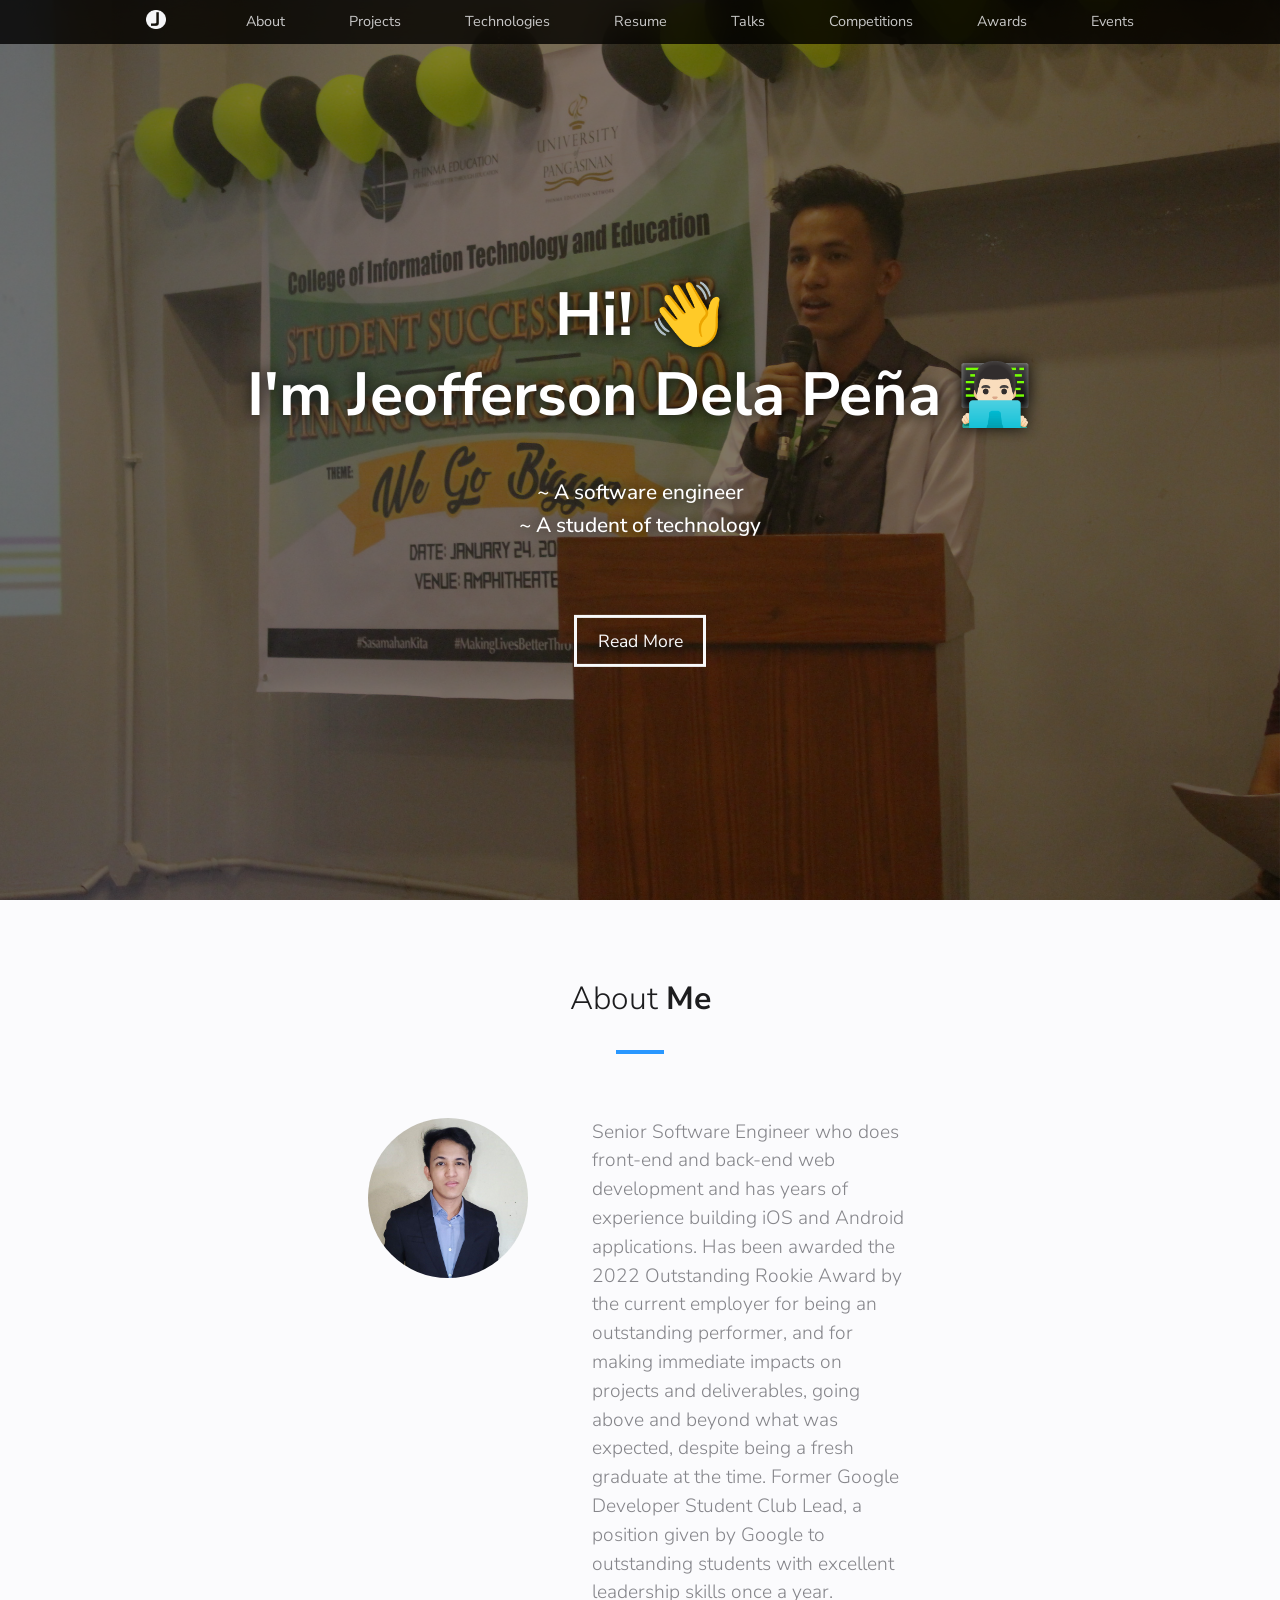
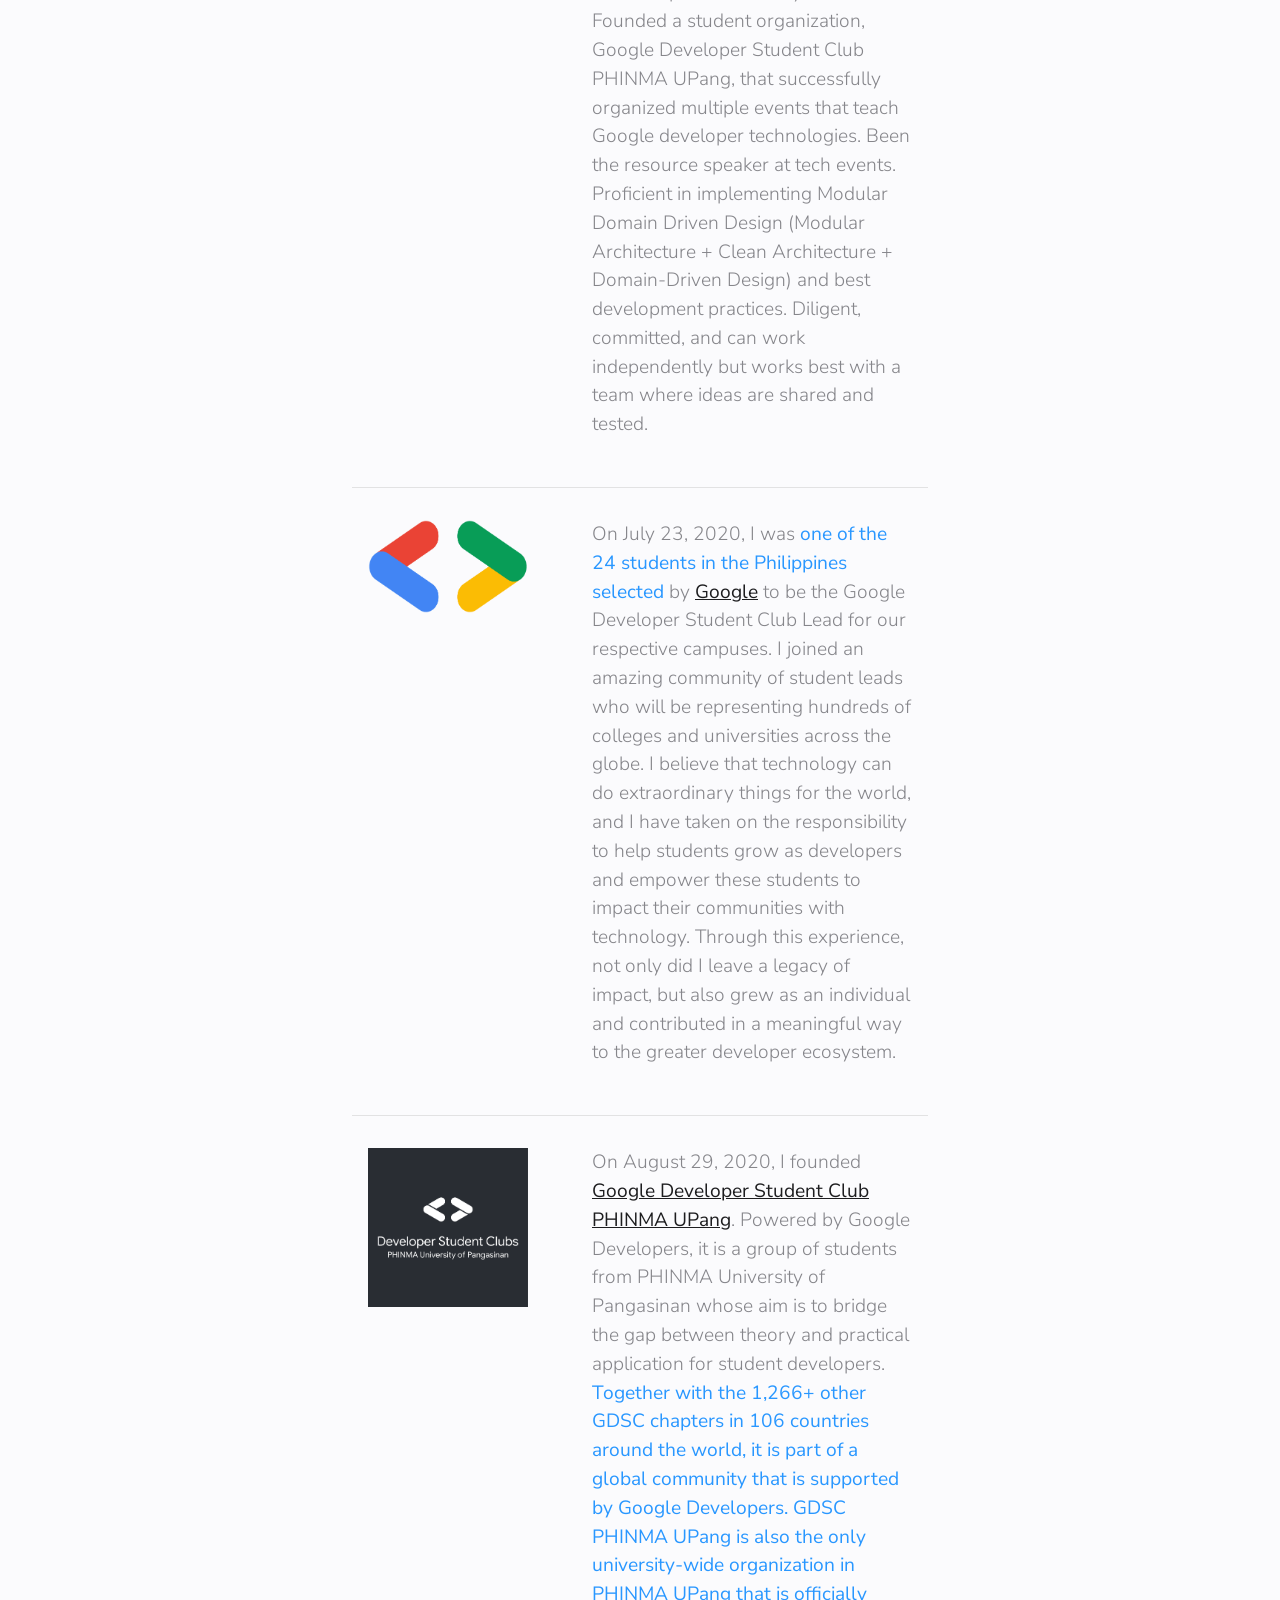
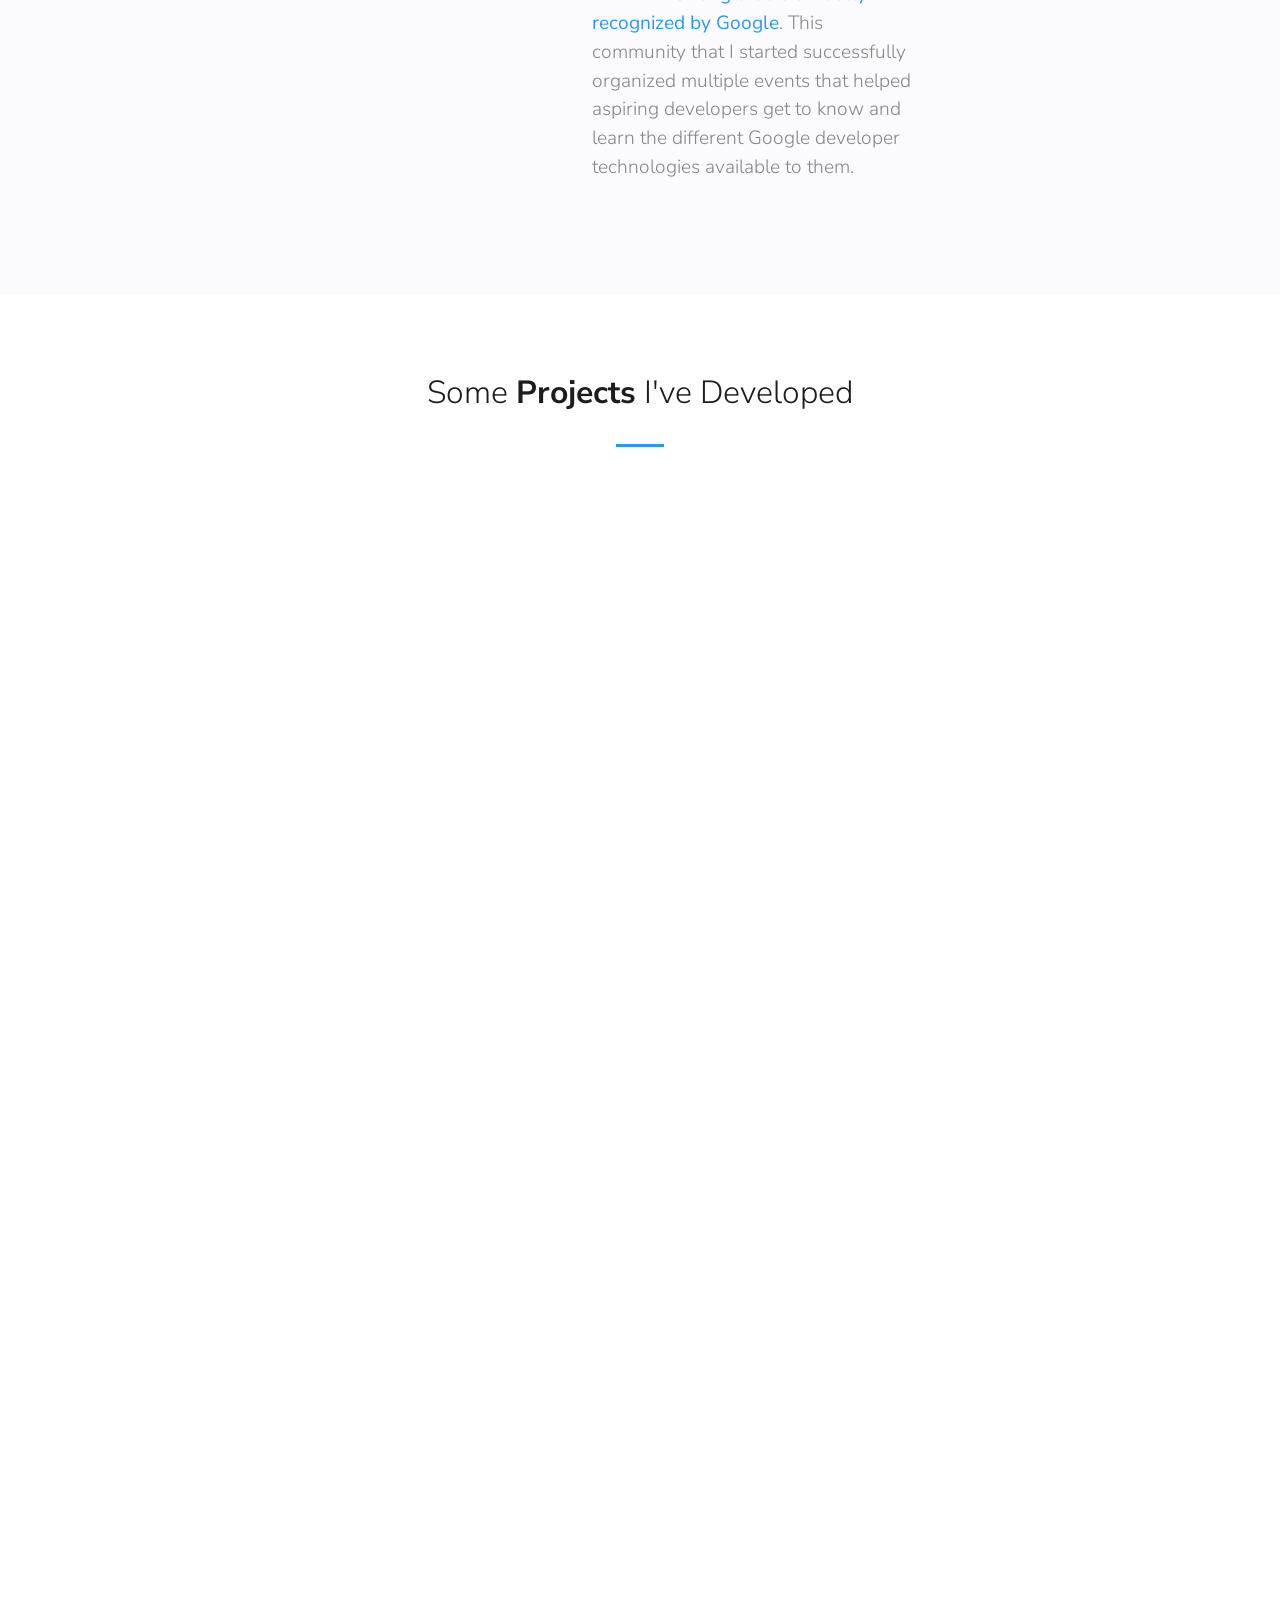
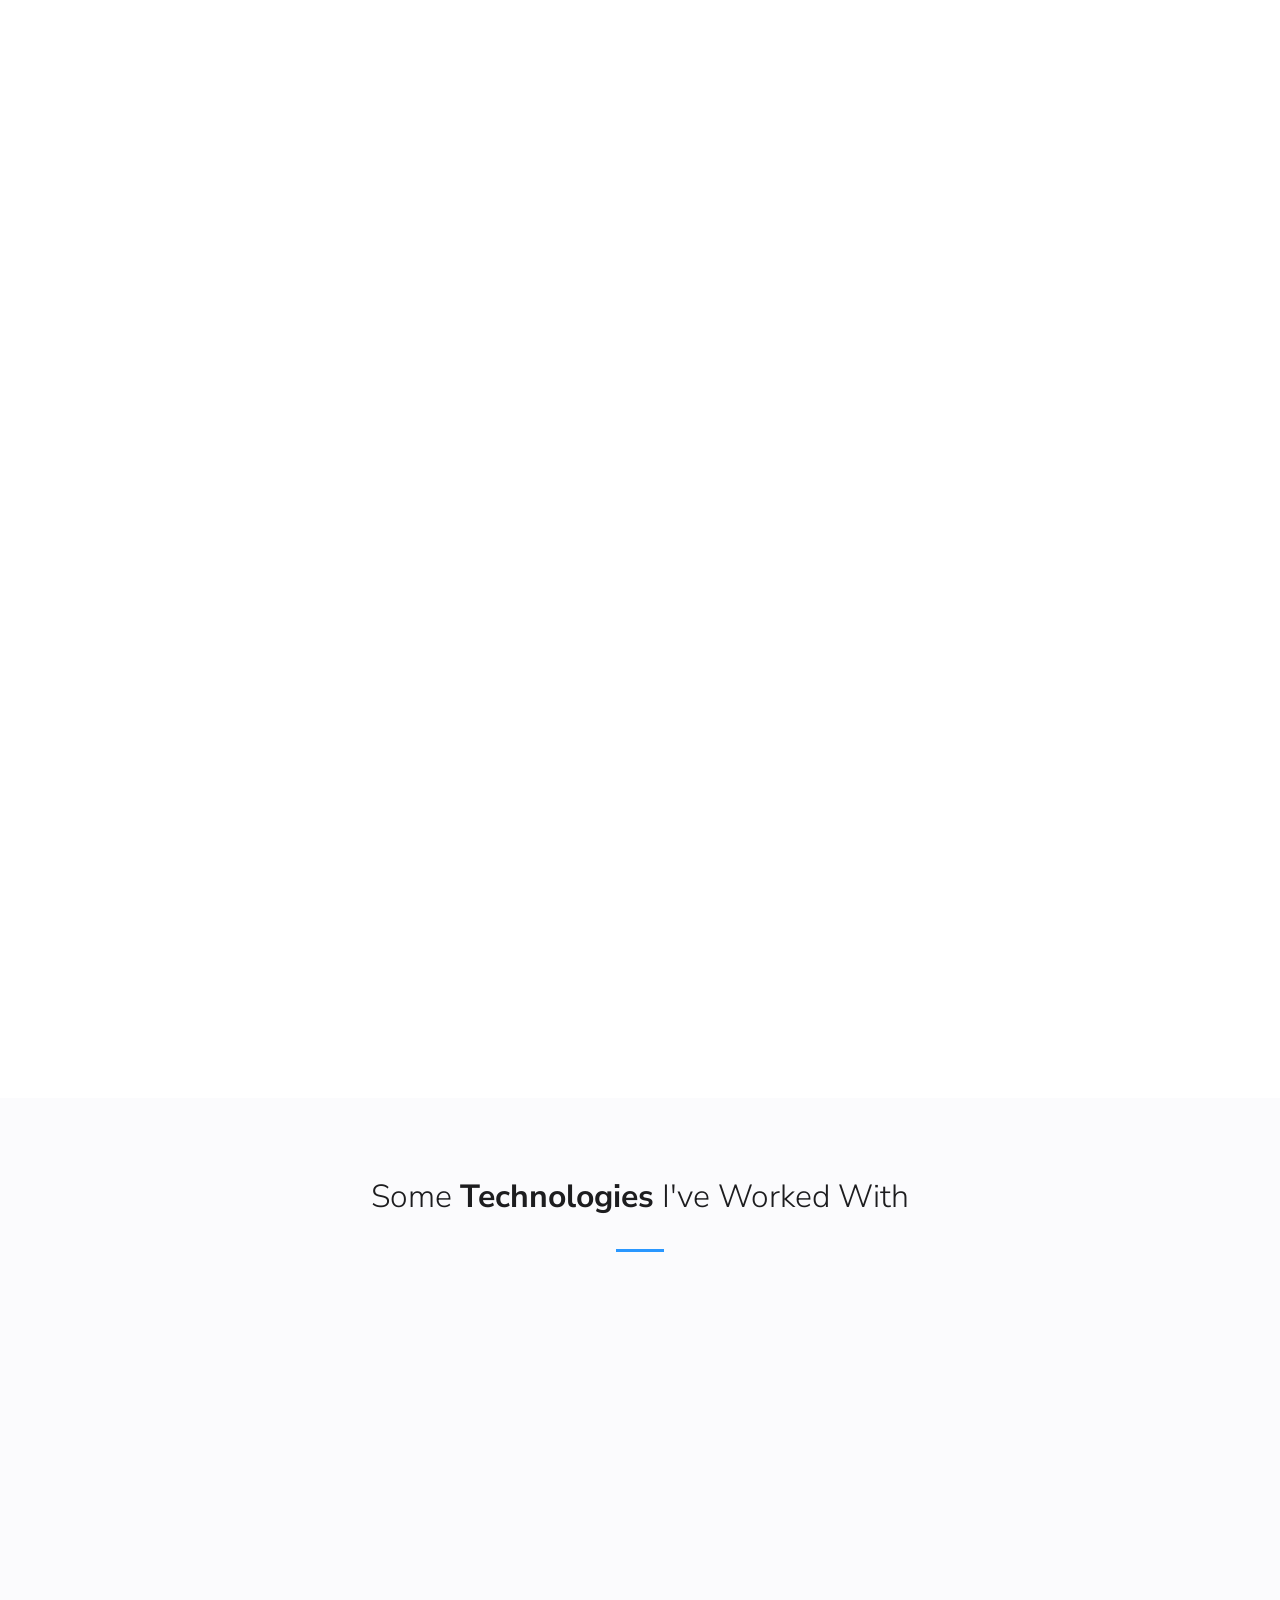
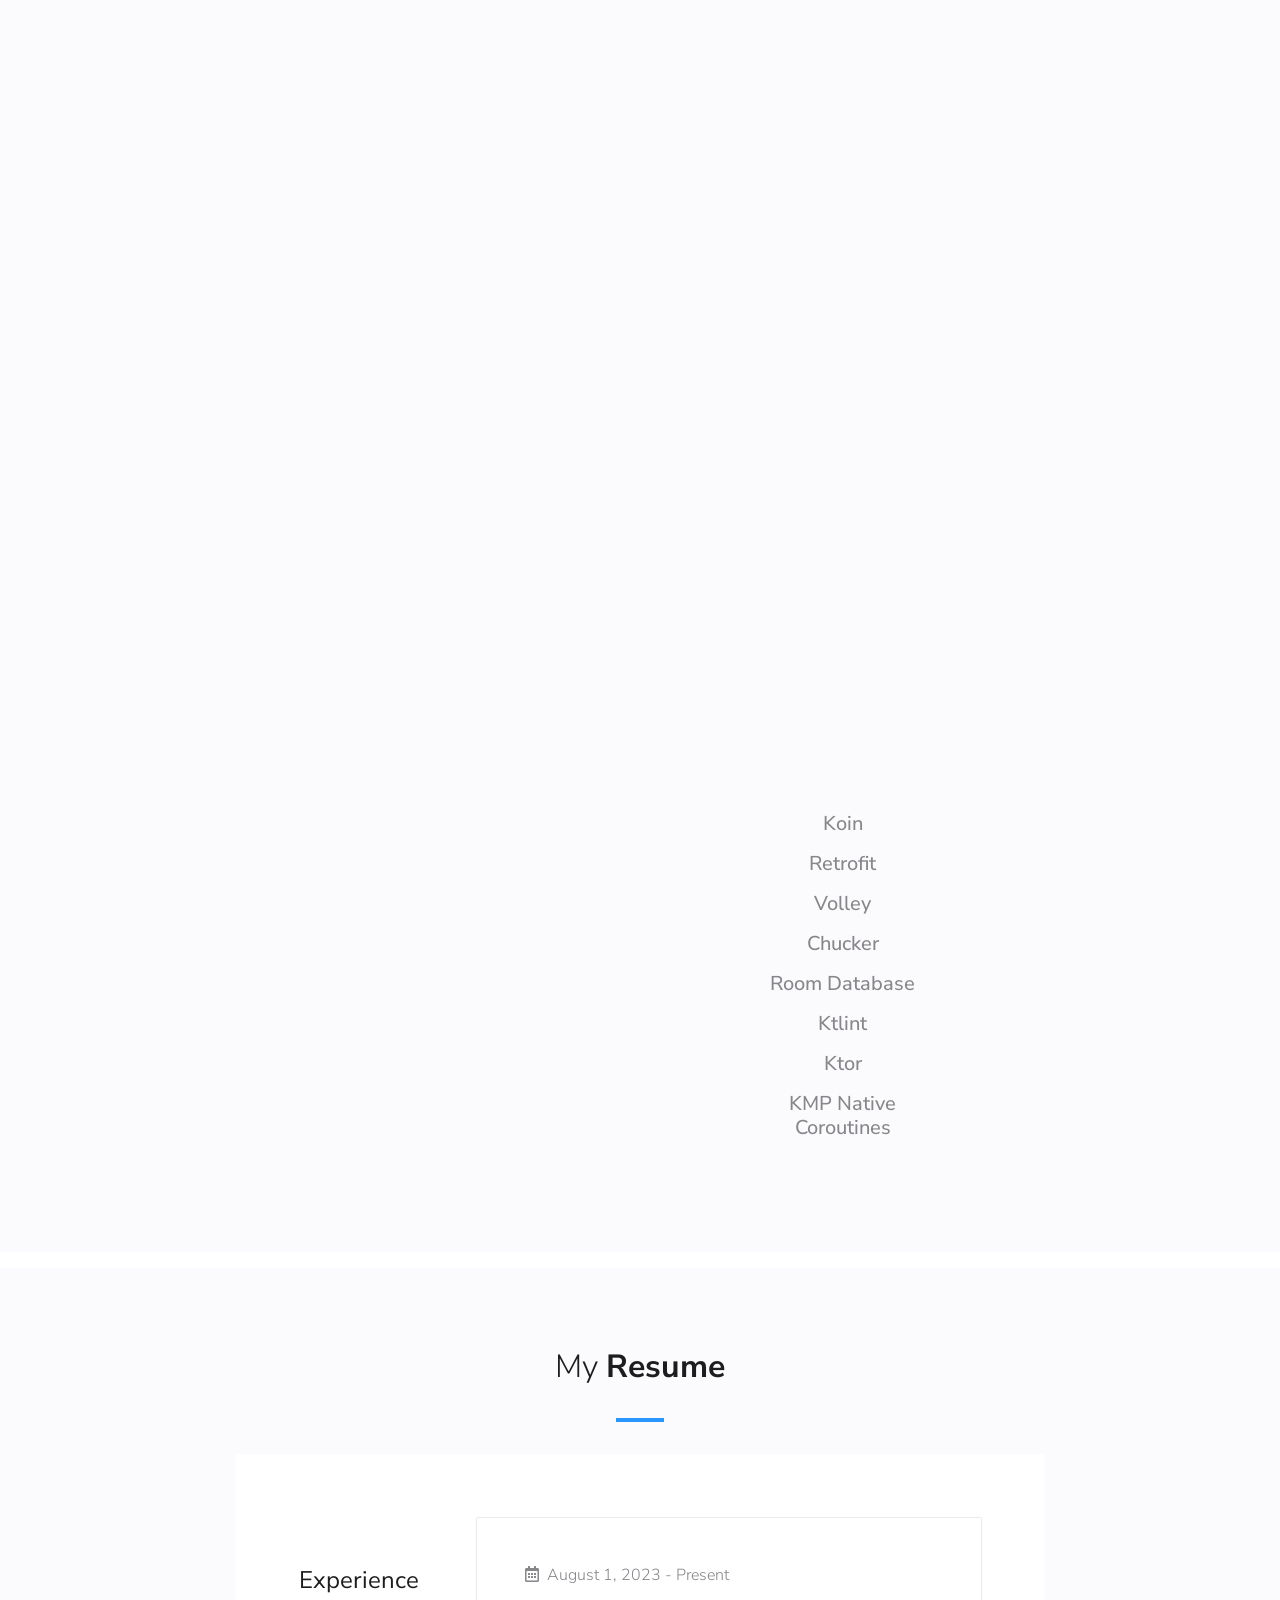
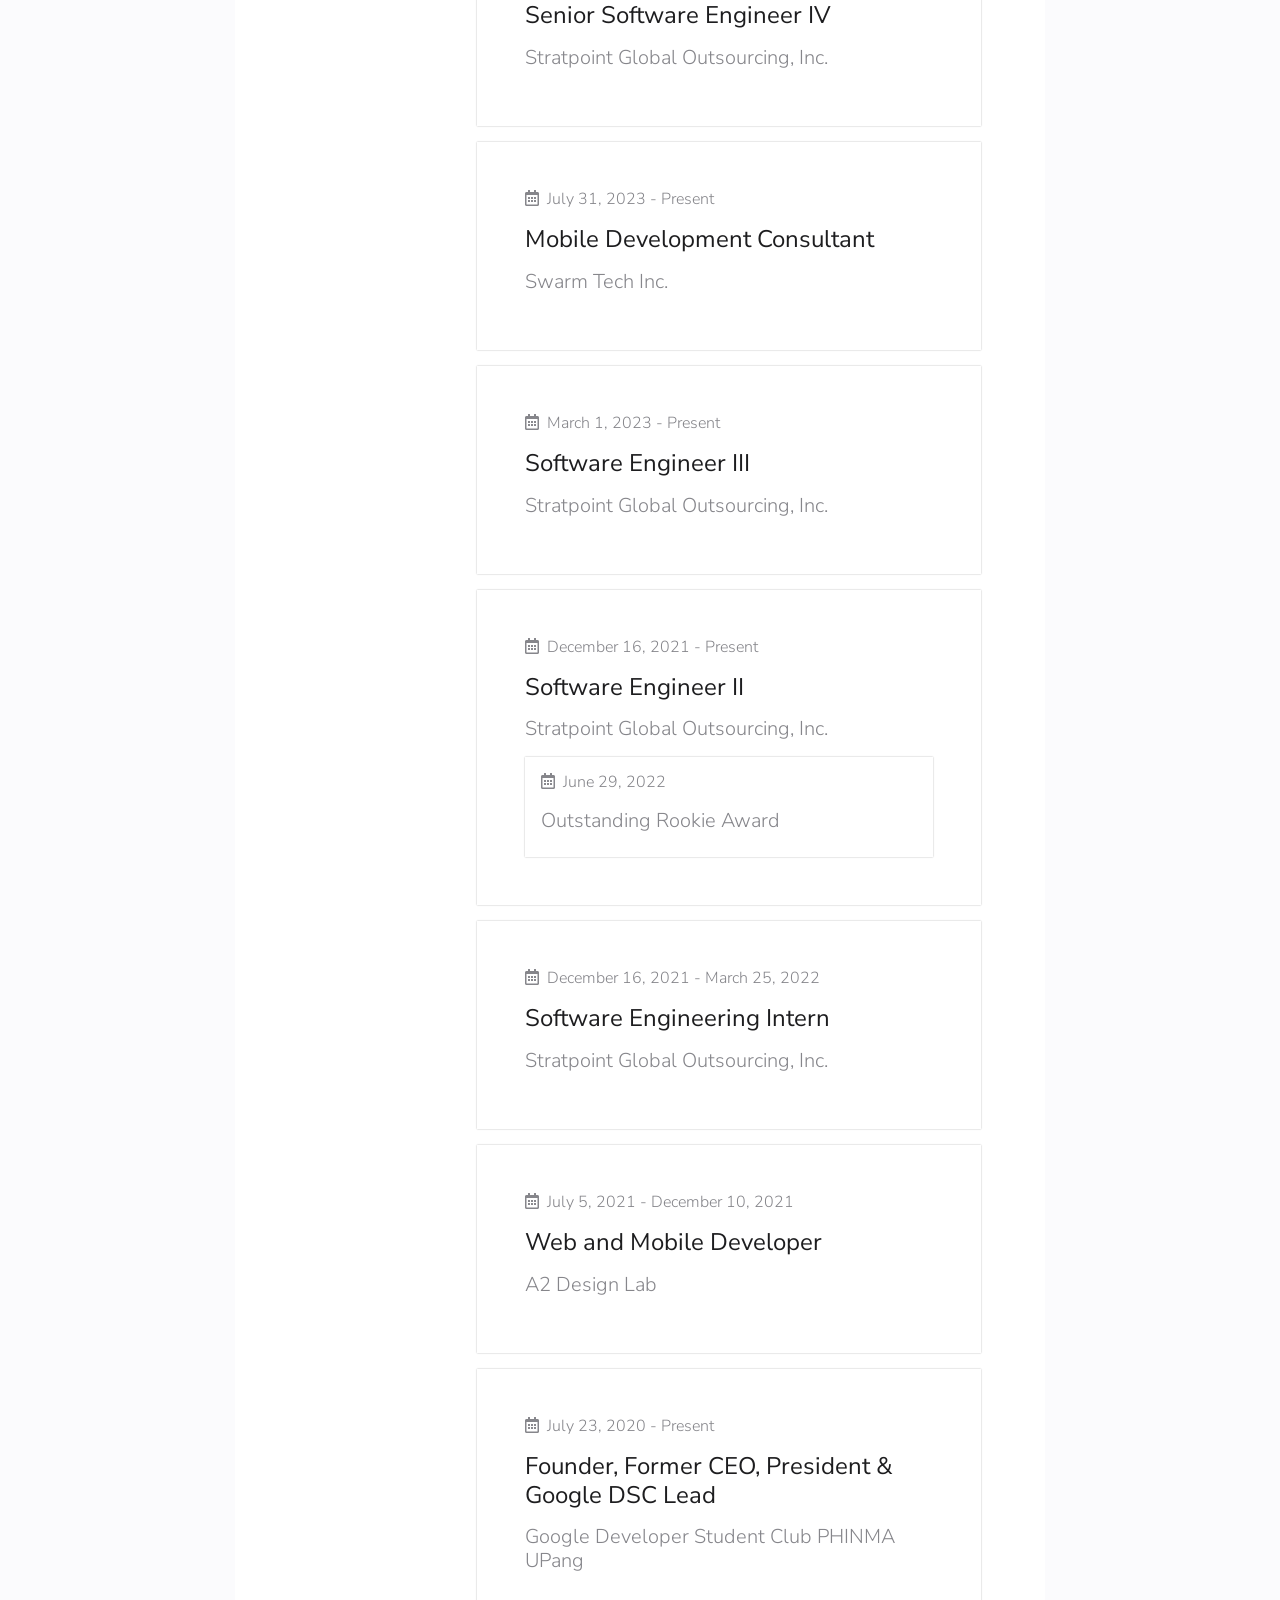
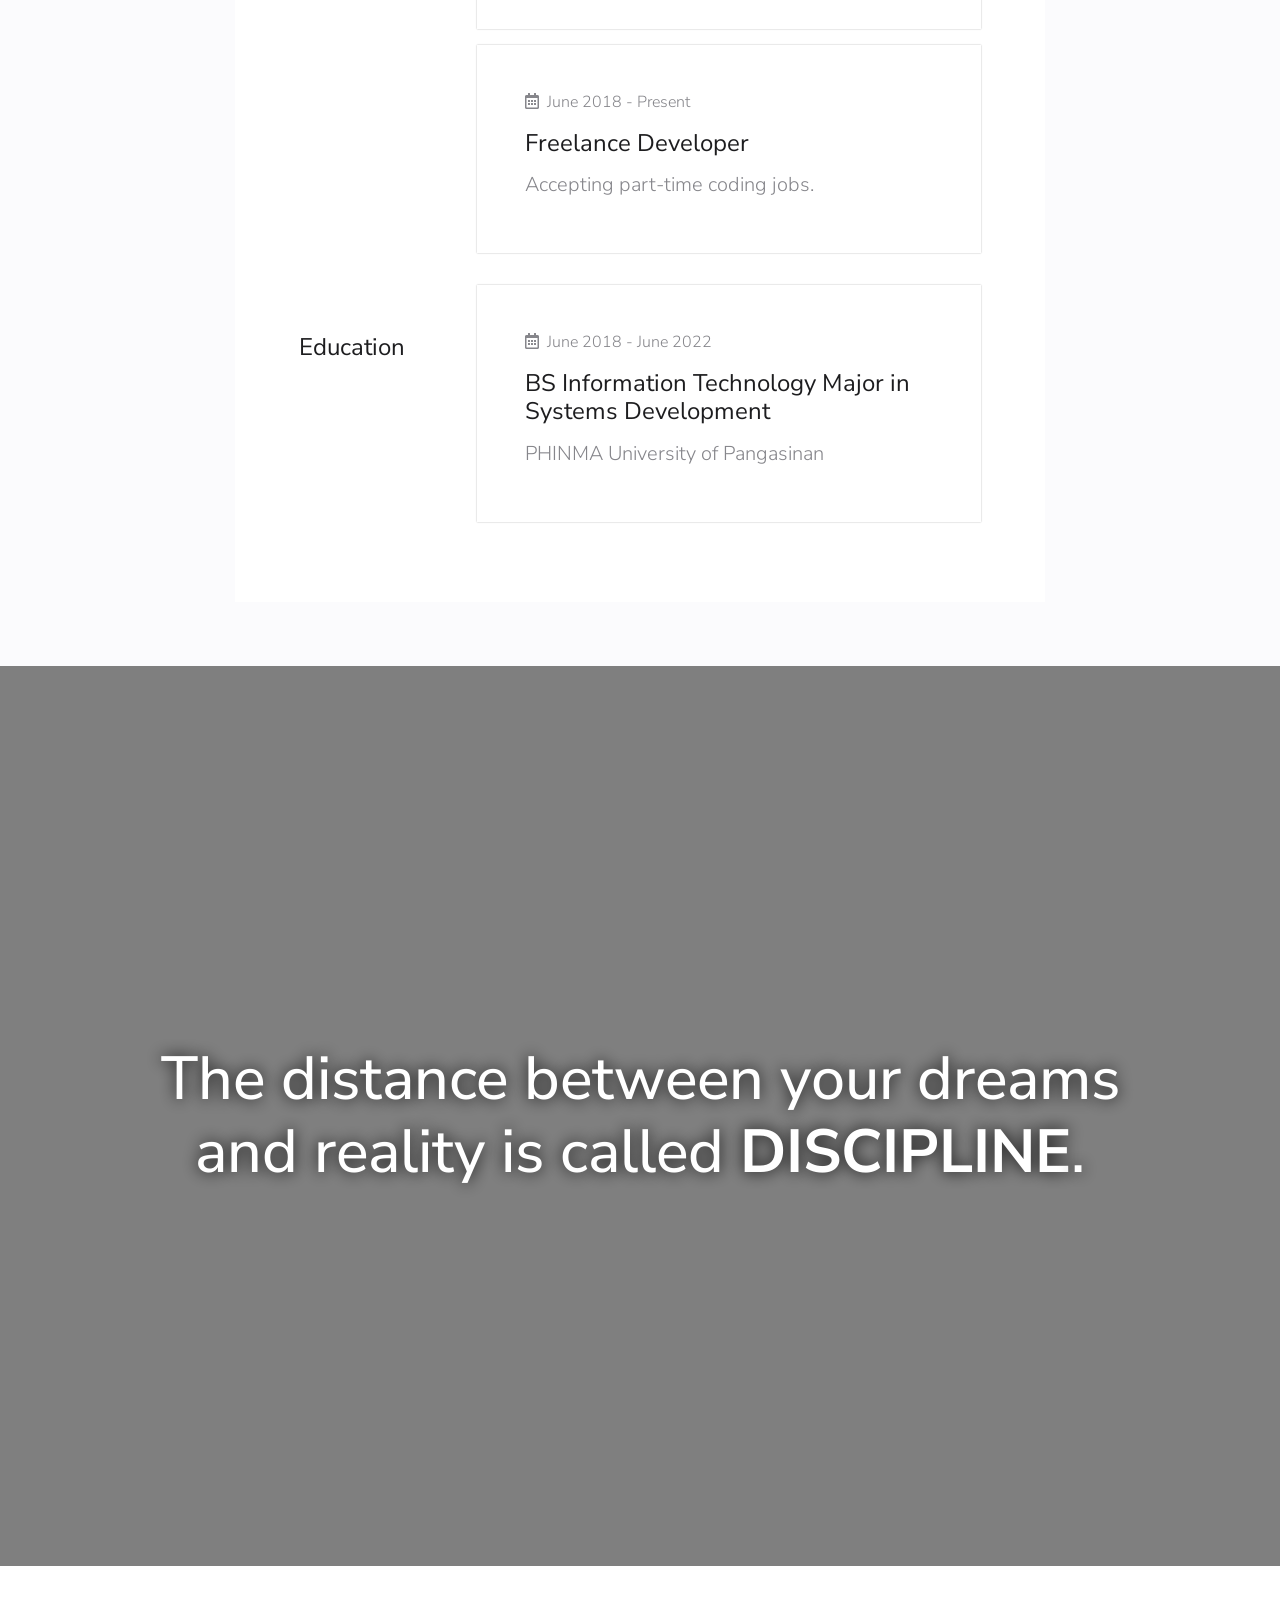
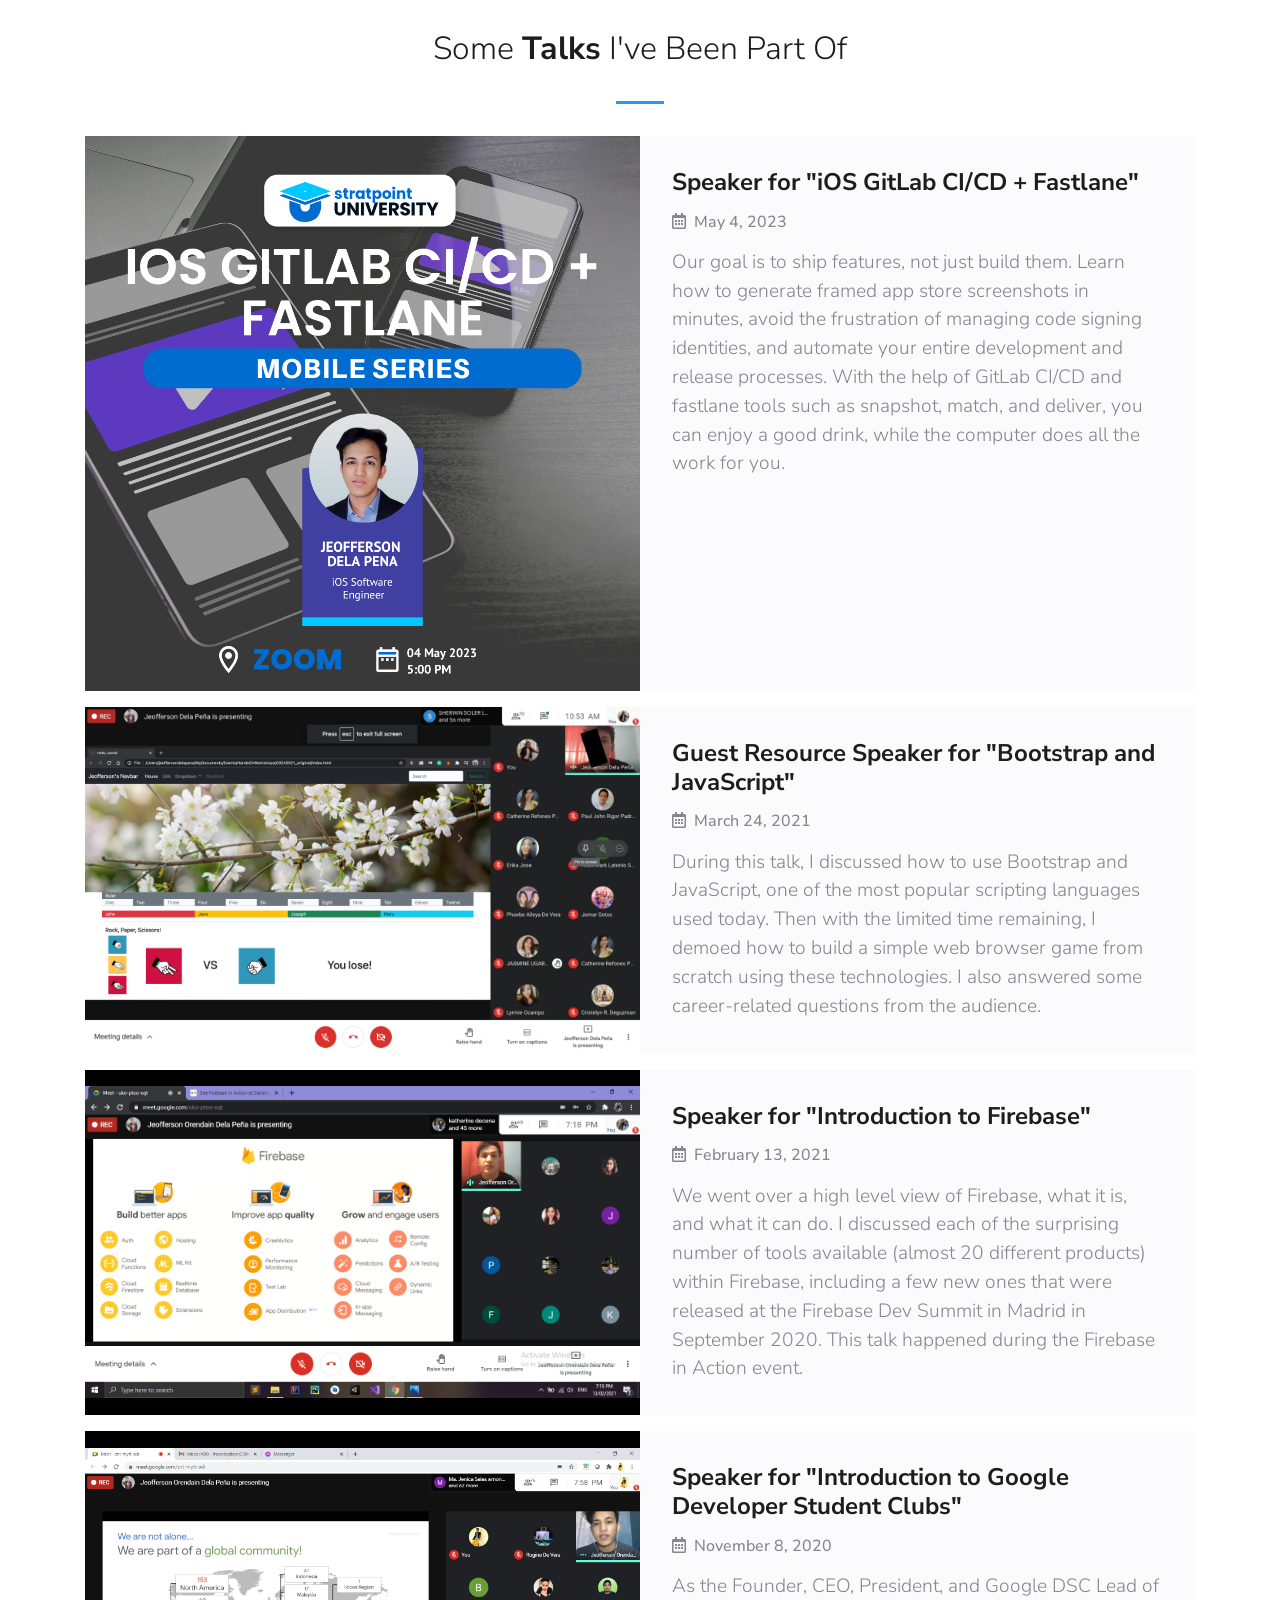
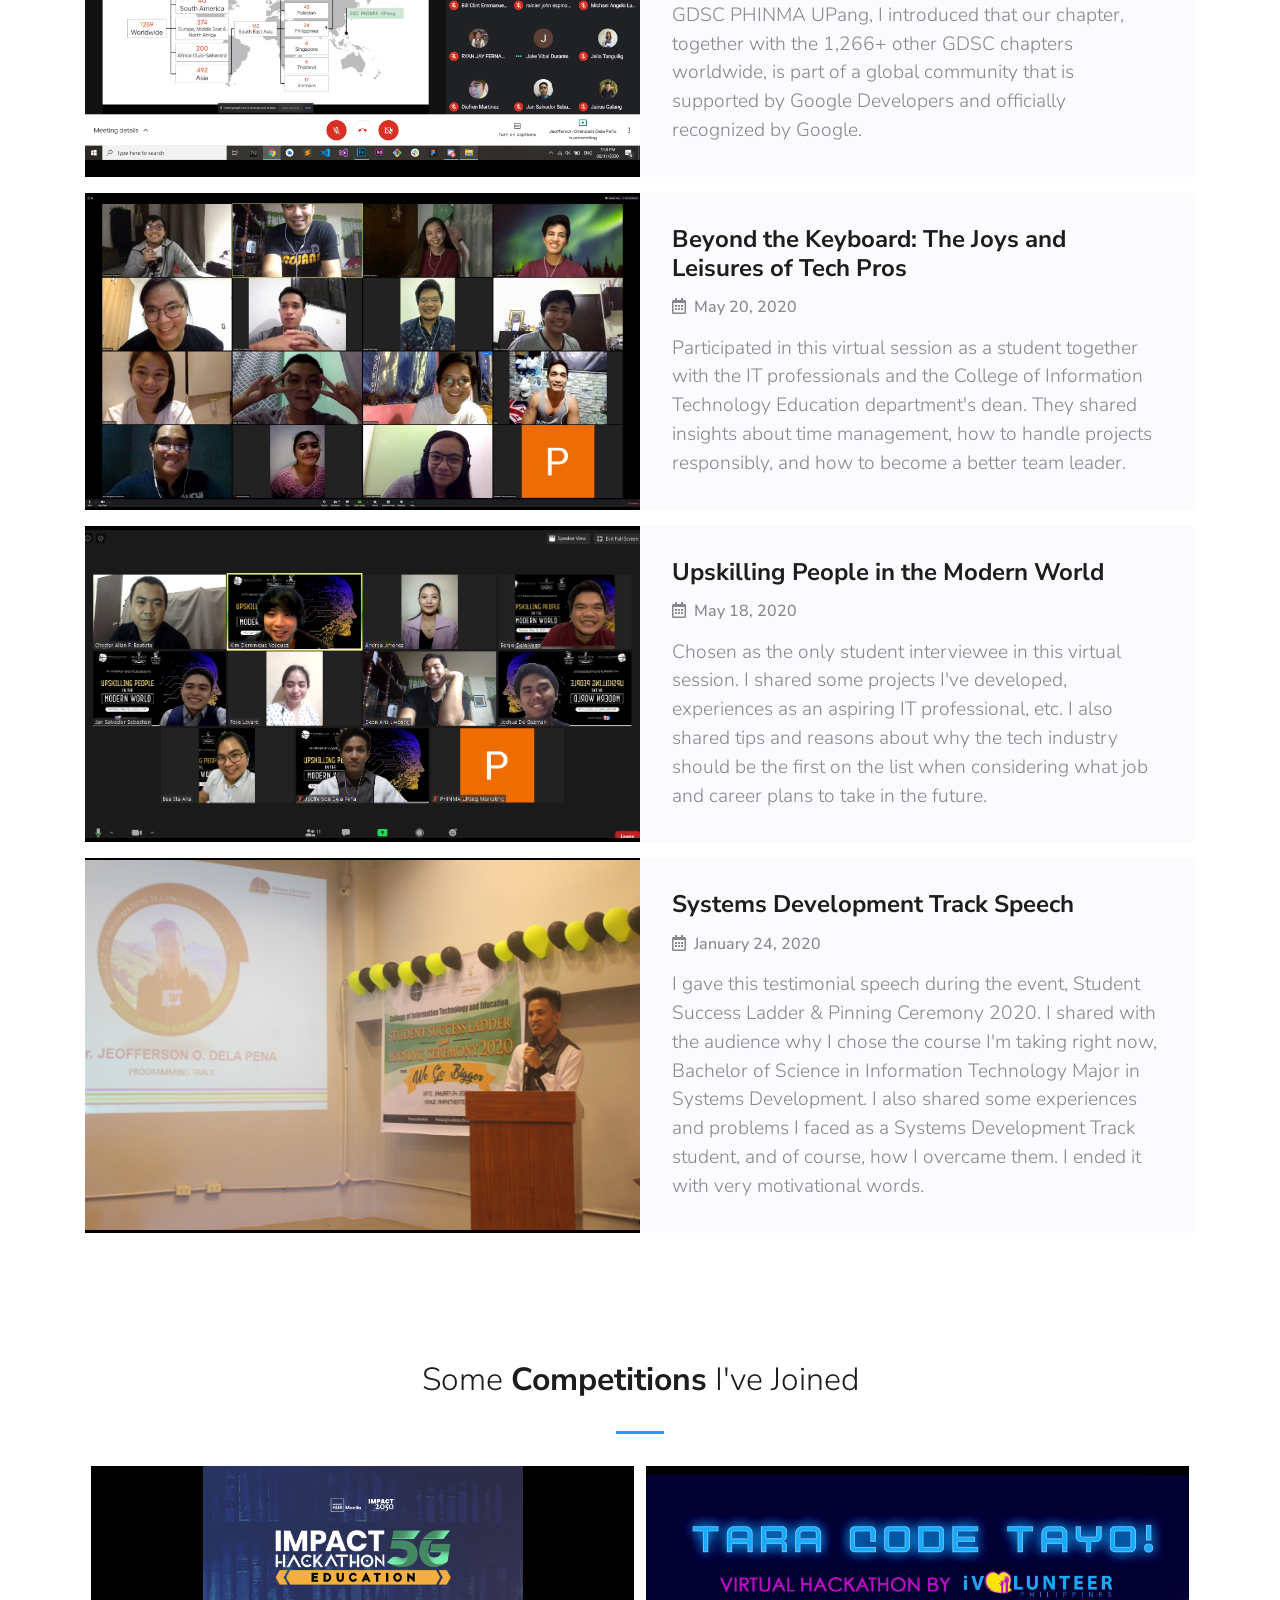
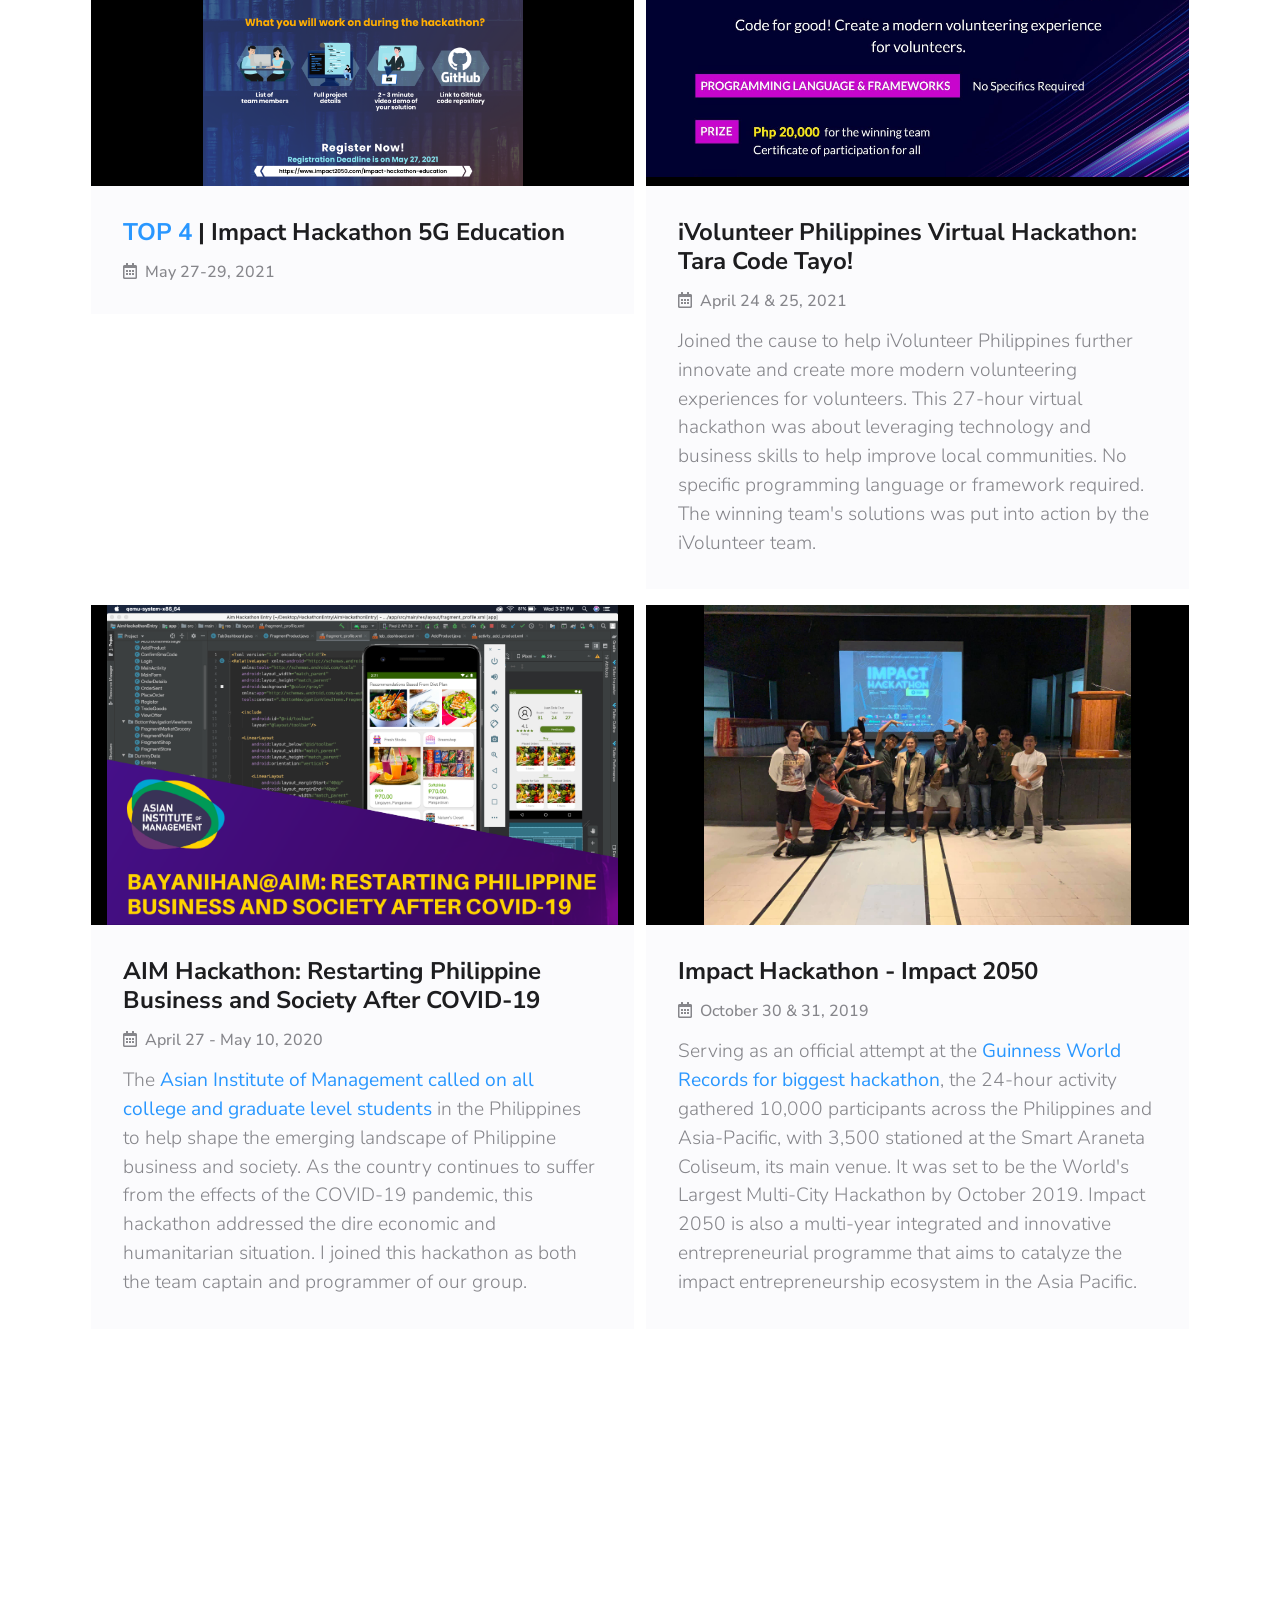
==== index.html @ ace42f3c "update(about): update about info" ====
<!DOCTYPE html>
<html lang="en">
  <head>
    <meta charset="utf-8" />
    <meta
      name="viewport"
      content="width=device-width, initial-scale=1, shrink-to-fit=no"
    />

    <link
      href="https://fonts.googleapis.com/css2?family=Nunito+Sans:wght@300;400;700&display=swap"
      rel="stylesheet"
    />
    <link
      rel="stylesheet"
      href="https://stackpath.bootstrapcdn.com/bootstrap/4.5.0/css/bootstrap.min.css"
      integrity="sha384-9aIt2nRpC12Uk9gS9baDl411NQApFmC26EwAOH8WgZl5MYYxFfc+NcPb1dKGj7Sk"
      crossorigin="anonymous"
    />
    <link rel="stylesheet" href="https://unpkg.com/aos@next/dist/aos.css" />

    <link
      rel="stylesheet"
      type="text/css"
      href="fontawesome-free-5.13.0-web/css/all.css"
    />
    <link rel="stylesheet" type="text/css" href="css/fixed.css" />
    <link rel="stylesheet" type="text/css" href="style.css" />
    <link rel="icon" href="images/logo.png" />
    <title>Jeofferson Dela Peña | Portfolio</title>
  </head>

  <body data-spy="scroll" data-target="#my-navbar">
    <!-- Start Home Section -->
    <div id="home" class="home">
      <!-- Start Navigation -->
      <nav class="navbar navbar-expand-xl navbar-dark bg-dark fixed-top">
        <button
          class="navbar-toggler collapsed"
          type="button"
          data-toggle="collapse"
          data-target="#my-navbar"
          aria-controls="my-navbar"
          aria-expanded="false"
          aria-label="Toggle navigation"
        >
          <span class="icon-bar top-bar"></span>
          <span class="icon-bar middle-bar"></span>
          <span class="icon-bar bottom-bar"></span>
        </button>
        <div class="collapse navbar-collapse" id="my-navbar">
          <ul class="navbar-nav ml-auto">
            <li class="nav-item offset">
              <a class="nav-link navbar-brand" href="#home"
                ><img src="images/logo.png"
              /></a>
            </li>
            <li class="nav-item offset">
              <a class="nav-link" href="#about">About</a>
            </li>
            <li class="nav-item offset">
              <a class="nav-link" href="#projects">Projects</a>
            </li>
            <li class="nav-item offset">
              <a class="nav-link" href="#technologies">Technologies</a>
            </li>
            <li class="nav-item offset">
              <a class="nav-link" href="#resume">Resume</a>
            </li>
            <li class="nav-item offset">
              <a class="nav-link" href="#talks">Talks</a>
            </li>
            <li class="nav-item offset">
              <a class="nav-link" href="#competitions">Competitions</a>
            </li>
            <li class="nav-item offset">
              <a class="nav-link" href="#awards">Awards</a>
            </li>
            <!-- <li class="nav-item offset">
          <a class="nav-link" href="#awards">Blogs</a>
        </li> -->
            <li class="nav-item">
              <a class="nav-link" href="#events">Events</a>
            </li>
          </ul>
        </div>
      </nav>
      <!-- End Navigation -->

      <!-- Start Landing Page -->
      <div class="landing">
        <div class="home-wrap">
          <div class="home-inner"></div>
        </div>
      </div>

      <div class="screen-dark"></div>

      <div class="caption-top-offset">
        <div class="caption-boundary">
          <div class="caption col-12 text-center">
            <div class="title">
              <h1>Hi! 👋</h1>
              <h1>I'm Jeofferson Dela Peña 👨🏻‍💻</h1>
            </div>

            <div class="subtitle">
              <h5>~ A software engineer</h5>
              <h5>~ A student of technology</h5>
            </div>

            <a class="btn btn-outline-light btn-lg" href="#about">Read More</a>
          </div>
        </div>
      </div>
    </div>
    <!-- End Home Section -->

    <!-- Start About Section -->
    <div id="about" class="offset">
      <!-- Start Jumbotron -->
      <div class="jumbotron">
        <div class="col-12 text-center">
          <h2 class="heading">About <span>Me</span></h2>
          <div class="heading-underline"></div>
        </div>

        <div class="about col-lg-8 col-xl-6 mx-auto">
          <div class="row">
            <div
              class="image col-8 col-sm-4 mx-auto d-flex flex-column"
              data-aos="fade-right"
            >
              <img class="me align-self-center" src="images/me0.jpeg" />
            </div>

            <div class="description col-md-8" data-aos="fade-left">
              <p>
                Senior Software Engineer who does front-end and back-end web
                development and has years of experience building iOS and Android
                applications. Has been awarded the 2022 Outstanding Rookie Award
                by the current employer for being an outstanding performer, and
                for making immediate impacts on projects and deliverables, going
                above and beyond what was expected, despite being a fresh
                graduate at the time. Former Google Developer Student Club Lead,
                a position given by Google to outstanding students with
                excellent leadership skills once a year. Founded a student
                organization, Google Developer Student Club PHINMA UPang, that
                successfully organized multiple events that teach Google
                developer technologies. Been the resource speaker at tech
                events. Proficient in implementing Modular Domain Driven Design
                (Modular Architecture + Clean Architecture + Domain-Driven
                Design) and best development practices. Diligent, committed, and
                can work independently but works best with a team where ideas
                are shared and tested.
              </p>
            </div>
          </div>

          <hr />

          <div class="row">
            <div
              class="image col-8 col-sm-4 mx-auto d-flex flex-column"
              data-aos="fade-right"
            >
              <a
                class="align-self-center"
                href="https://gdsc.community.dev/"
                target="_blank"
              >
                <img src="images/dsc.png" />
              </a>
            </div>

            <div class="description col-md-8" data-aos="fade-left">
              <p>
                On July 23, 2020, I was
                <span class="highlight"
                  >one of the 24 students in the Philippines selected</span
                >
                by
                <a href="https://developers.google.com/" target="_blank"
                  >Google</a
                >
                to be the Google Developer Student Club Lead for our respective
                campuses. I joined an amazing community of student leads who
                will be representing hundreds of colleges and universities
                across the globe. I believe that technology can do extraordinary
                things for the world, and I have taken on the responsibility to
                help students grow as developers and empower these students to
                impact their communities with technology. Through this
                experience, not only did I leave a legacy of impact, but also
                grew as an individual and contributed in a meaningful way to the
                greater developer ecosystem.
              </p>
            </div>
          </div>

          <hr />

          <div class="row">
            <div
              class="image col-8 col-sm-4 mx-auto d-flex flex-column"
              data-aos="fade-right"
            >
              <a
                class="align-self-center"
                href="https://www.facebook.com/gdsc.phinmaupang"
                target="_blank"
              >
                <img src="images/dsc_phinma_upang.png" />
              </a>
            </div>

            <div class="description col-md-8" data-aos="fade-left">
              <p>
                On August 29, 2020, I founded
                <a
                  href="https://www.facebook.com/gdsc.phinmaupang"
                  target="_blank"
                  >Google Developer Student Club PHINMA UPang</a
                >. Powered by Google Developers, it is a group of students from
                PHINMA University of Pangasinan whose aim is to bridge the gap
                between theory and practical application for student developers.
                <span class="highlight"
                  >Together with the 1,266+ other GDSC chapters in 106 countries
                  around the world, it is part of a global community that is
                  supported by Google Developers. GDSC PHINMA UPang is also the
                  only university-wide organization in PHINMA UPang that is
                  officially recognized by Google</span
                >. This community that I started successfully organized multiple
                events that helped aspiring developers get to know and learn the
                different Google developer technologies available to them.
              </p>
            </div>
          </div>
        </div>
      </div>
      <!-- End Jumbotron -->
    </div>
    <!-- End About Section -->

    <!-- Start Projects Section -->
    <div id="projects" class="offset">
      <!-- Start Not Jumbotron -->
      <div class="not-jumbotron">
        <div class="col-12 text-center">
          <h2 class="heading">Some <span>Projects</span> I've Developed</h2>
          <div class="heading-underline"></div>
        </div>

        <!-- <div class="col-12 text-center">
      <h2 class="heading2">Projects</h2>
      <h4 class="subheading">Some Projects I've Worked On</h4>
      <div class="heading-underline-2"></div>
    </div> -->

        <div class="projects row">
          <div class="project col-lg-6" data-aos="fade-right">
            <a
              class="image-container"
              href="https://github.com/jeoffersondelapena/Movie-Application"
              target="_blank"
            >
              <img class="project-image" src="images/project7.jpg" />
              <div class="overlay">
                <h5 class="overlay-text">See Project</h5>
              </div>
            </a>
            <div class="details">
              <h4>
                <a
                  href="https://github.com/jeoffersondelapena/Movie-Application"
                  target="_blank"
                  >Movie App</a
                >
              </h4>
              <div class="meta-data">
                <h6 class="d-md-inline">
                  <i class="far fa-calendar-alt"></i>July 2023
                </h6>
                <span class="dot d-none d-md-inline">•</span>
                <h6 class="d-md-inline"><i class="fas fa-users"></i>Solo</h6>
              </div>
              <h6>Role: N/A (All Roles)</h6>
              <h6>
                <span class="highlight"><strong>iOS</strong></span> | SwiftUI |
                Moya | Alamofire | Netfox | Core Data | SwiftLint | SwiftGen |
                REST APIs | Clean Architecture | DDD | MVVM | Swift | Git
              </h6>
            </div>
          </div>

          <div class="project col-lg-6" data-aos="fade-left">
            <a
              class="image-container"
              href="https://www.facebook.com/jeoffdelapena/posts/912726189154196"
              target="_blank"
            >
              <img class="project-image" src="images/project6.png" />
              <div class="overlay">
                <h5 class="overlay-text">See Project</h5>
              </div>
            </a>
            <div class="details">
              <h4>
                <a
                  href="https://www.facebook.com/jeoffdelapena/posts/912726189154196"
                  target="_blank"
                  >SafeFoodPH</a
                >
              </h4>
              <div class="meta-data">
                <h6 class="d-md-inline">
                  <i class="far fa-calendar-alt"></i>May 2020
                </h6>
                <span class="dot d-none d-md-inline">•</span>
                <h6 class="d-md-inline">
                  <i class="fas fa-users"></i>4 Members
                </h6>
              </div>
              <h6>Role: Project Manager / Programmer</h6>
              <h6>
                <span class="highlight"><strong>Android</strong></span> | Java |
                PHP | Cloud Firestore | MySQL | Adobe XD | Android Studio |
                Sublime Text | Git | REST APIs | Volley
              </h6>
            </div>
          </div>

          <div class="project col-lg-6" data-aos="fade-right">
            <a
              class="image-container"
              href="https://www.facebook.com/jeoffdelapena/posts/883744345385714"
              target="_blank"
            >
              <img class="project-image" src="images/project5.png" />
              <div class="overlay">
                <h5 class="overlay-text">See Project</h5>
              </div>
            </a>
            <div class="details">
              <h4>
                <a
                  href="http://www.mediafire.com/file/tgaucgnvfl658wr/COVID-19_Tracker.apk/file"
                  target="_blank"
                  ><i class="fas fa-download"></i
                ></a>
                <a
                  href="https://www.facebook.com/jeoffdelapena/posts/883744345385714"
                  target="_blank"
                  >COVID-19 Tracker</a
                >
              </h4>
              <div class="meta-data">
                <h6 class="d-md-inline">
                  <i class="far fa-calendar-alt"></i>April 2020
                </h6>
                <span class="dot d-none d-md-inline">•</span>
                <h6 class="d-md-inline"><i class="fas fa-users"></i>Solo</h6>
              </div>
              <h6>Role: N/A (All Roles)</h6>
              <h6>
                <span class="highlight"><strong>Android</strong></span> | Java |
                Adobe XD | Android Studio | Git | REST APIs | Volley
              </h6>
            </div>
          </div>

          <div class="project col-lg-6" data-aos="fade-left">
            <a
              class="image-container"
              href="https://drive.google.com/file/d/1T2w_RWSf5XkOC7AosnpiwmzlfRy-edMp/view?usp=sharing"
              target="_blank"
            >
              <img class="project-image" src="images/project4.png" />
              <div class="overlay">
                <h5 class="overlay-text">See Project</h5>
              </div>
            </a>
            <div class="details">
              <h4>
                <a
                  href="https://drive.google.com/file/d/1T2w_RWSf5XkOC7AosnpiwmzlfRy-edMp/view?usp=sharing"
                  target="_blank"
                  >EZ Wallet - Money Manager</a
                >
              </h4>
              <div class="meta-data">
                <h6 class="d-md-inline">
                  <i class="far fa-calendar-alt"></i>March 2020
                </h6>
                <span class="dot d-none d-md-inline">•</span>
                <h6 class="d-md-inline"><i class="fas fa-users"></i>Solo</h6>
              </div>
              <h6>Role: N/A (All Roles)</h6>
              <h6>
                <span class="highlight"><strong>iOS</strong></span> | Swift |
                SQLite | Adobe XD | Xcode | Git
              </h6>
            </div>
          </div>

          <div class="project col-lg-6" data-aos="fade-right">
            <a
              class="image-container"
              href="https://github.com/jeoffersondelapena/QR-Code-Attendance-Monitoring"
              target="_blank"
            >
              <img class="project-image" src="images/project3.png" />
              <div class="overlay">
                <h5 class="overlay-text">See Project</h5>
              </div>
            </a>
            <div class="details">
              <h4>
                <a
                  href="https://github.com/jeoffersondelapena/QR-Code-Attendance-Monitoring"
                  target="_blank"
                  >QR Code Attendance Monitoring</a
                >
              </h4>
              <div class="meta-data">
                <h6 class="d-md-inline">
                  <i class="far fa-calendar-alt"></i>February & March, 2020
                </h6>
                <span class="dot d-none d-md-inline">•</span>
                <h6 class="d-md-inline">
                  <i class="fas fa-users"></i>6 Members
                </h6>
              </div>
              <h6>Role: Project Manager / Programmer / UI Designer</h6>
              <h6>
                <span class="highlight"><strong>Android</strong></span> | Java |
                PHP | MySQL | Adobe XD | Android Studio | Sublime Text | Git |
                REST APIs | Volley
              </h6>
            </div>
          </div>

          <div class="project col-lg-6" data-aos="fade-left">
            <a
              class="image-container"
              href="https://github.com/jeoffersondelapena/M.U.S.I.K.A."
              target="_blank"
            >
              <img class="project-image" src="images/project2.png" />
              <div class="overlay">
                <h5 class="overlay-text">See Project</h5>
              </div>
            </a>
            <div class="details">
              <h4>
                <a
                  href="https://github.com/jeoffersondelapena/M.U.S.I.K.A."
                  target="_blank"
                  >M.U.S.I.K.A.</a
                >
              </h4>
              <div class="meta-data">
                <h6 class="d-md-inline">
                  <i class="far fa-calendar-alt"></i>February 2020
                </h6>
                <span class="dot d-none d-md-inline">•</span>
                <h6 class="d-md-inline">
                  <i class="fas fa-users"></i>2 Members
                </h6>
              </div>
              <h6>Role: Project Manager / Programmer / UI Designer</h6>
              <h6>
                <span class="highlight"><strong>iOS</strong></span> | Swift |
                SQLite | Adobe XD | Xcode | Git
              </h6>
            </div>
          </div>

          <div class="project col-lg-6" data-aos="fade-right">
            <a
              class="image-container"
              href="https://www.facebook.com/jeoffdelapena/posts/847911242302358"
              target="_blank"
            >
              <img class="project-image" src="images/project1.png" />
              <div class="overlay">
                <h5 class="overlay-text">See Project</h5>
              </div>
            </a>
            <div class="details">
              <h4>
                <a
                  href="https://play.google.com/store/apps/details?id=com.JeoffersonDelaPena.JuanDProtectoroftheHaribon"
                  target="_blank"
                  ><i class="fab fa-google-play"></i
                ></a>
                <a
                  href="https://www.facebook.com/jeoffdelapena/posts/847911242302358"
                  target="_blank"
                  >JuanD: Protector of the Haribon</a
                >
              </h4>
              <div class="meta-data">
                <h6 class="d-md-inline">
                  <i class="far fa-calendar-alt"></i>December 2019 & January
                  2020
                </h6>
                <span class="dot d-none d-md-inline">•</span>
                <h6 class="d-md-inline"><i class="fas fa-users"></i>Solo</h6>
              </div>
              <h6>Role: N/A (All Roles)</h6>
              <h6>
                <span class="highlight"><strong>Android</strong></span> | C# |
                Adobe XD | Blender | Unity | Visual Studio | Git
              </h6>
            </div>
          </div>

          <div class="project col-lg-6 mx-auto" data-aos="fade-left">
            <a
              class="image-container"
              href="https://github.com/jeoffersondelapena/FLAMES-UPang-Online-Hub"
              target="_blank"
            >
              <img class="project-image" src="images/project0.png" />
              <div class="overlay">
                <h5 class="overlay-text">See Project</h5>
              </div>
            </a>
            <div class="details">
              <h4>
                <a
                  href="https://github.com/jeoffersondelapena/FLAMES-UPang-Online-Hub"
                  target="_blank"
                  >FLAMES - UPang Online Hub</a
                >
              </h4>
              <div class="meta-data">
                <h6 class="d-md-inline">
                  <i class="far fa-calendar-alt"></i>August - October, 2019
                </h6>
                <span class="dot d-none d-md-inline">•</span>
                <h6 class="d-md-inline"><i class="fas fa-users"></i>Solo</h6>
              </div>
              <h6>Role: N/A (All Roles)</h6>
              <h6>
                <span class="highlight"><strong>Android</strong></span> | Java |
                JavaScript | Cloud Firestore | Adobe XD | Android Studio |
                Sublime Text | Git
              </h6>
            </div>
          </div>
        </div>
      </div>
      <!-- End Not Jumbotron -->
    </div>
    <!-- End Projects Section -->

    <!-- Start Technologies Section -->
    <div id="technologies" class="offset">
      <!-- Start Jumbotron -->
      <div class="jumbotron">
        <div class="col-12 text-center">
          <h2 class="heading">
            Some <span>Technologies</span> I've Worked With
          </h2>
          <div class="heading-underline"></div>
        </div>

        <div class="technologies row text-center">
          <div class="col-xl-1"></div>

          <div class="technology col-xl-2 col-lg-3 col-md-4 col-sm-6">
            <i
              class="fas fa-sitemap fa-2x"
              data-aos="fade-up"
              data-aos-offset="0"
            ></i>
            <h5 class="technology-title" data-aos="fade-up" data-aos-offset="0">
              Architectures and Design Patterns
            </h5>
            <h5 data-aos="fade-up" data-aos-offset="0">Modular DDD</h5>
            <h5 data-aos="fade-up" data-aos-offset="0">Modular Architecture</h5>
            <h5 data-aos="fade-up" data-aos-offset="0">Clean Architecture</h5>
            <h5 data-aos="fade-up" data-aos-offset="0">DDD</h5>
            <h5 data-aos="fade-up" data-aos-offset="0">MVVM</h5>
            <h5 data-aos="fade-up" data-aos-offset="0">MVC</h5>
          </div>

          <div class="technology col-xl-2 col-lg-3 col-md-4 col-sm-6">
            <i
              class="fas fa-infinity fa-2x"
              data-aos="fade-up"
              data-aos-offset="0"
            ></i>
            <h5 class="technology-title" data-aos="fade-up" data-aos-offset="0">
              CI/CD and Databases
            </h5>
            <h5 data-aos="fade-up" data-aos-offset="0">Fastlane</h5>
            <h5 data-aos="fade-up" data-aos-offset="0">GitLab CI/CD</h5>
            <h5 data-aos="fade-up" data-aos-offset="0">
              Firebase App Distribution
            </h5>
            <h5 data-aos="fade-up" data-aos-offset="0">App Center</h5>
            <h5 data-aos="fade-up" data-aos-offset="0">TestFlight</h5>
            <h5 data-aos="fade-up" data-aos-offset="0">Supabase</h5>
            <h5 data-aos="fade-up" data-aos-offset="0">Cloud Firestore</h5>
            <h5 data-aos="fade-up" data-aos-offset="0">
              Firebase Realtime Database
            </h5>
            <h5 data-aos="fade-up" data-aos-offset="0">MySQL</h5>
            <h5 data-aos="fade-up" data-aos-offset="0">SQLite</h5>
          </div>

          <div
            class="technology col-xl-2 col-lg-3 col-md-4 col-sm-6 ml-md-auto"
          >
            <i
              class="fas fa-globe fa-2x"
              data-aos="fade-up"
              data-aos-offset="0"
            ></i>
            <h5 class="technology-title" data-aos="fade-up" data-aos-offset="0">
              Web
            </h5>
            <h5 data-aos="fade-up" data-aos-offset="0">Node.js</h5>
            <h5 data-aos="fade-up" data-aos-offset="0">Express.js</h5>
            <h5 data-aos="fade-up" data-aos-offset="0">REST APIs</h5>
            <h5 data-aos="fade-up" data-aos-offset="0">PostgREST</h5>
            <h5 data-aos="fade-up" data-aos-offset="0">Ajax</h5>
            <h5 data-aos="fade-up" data-aos-offset="0">WordPress</h5>
            <h5 data-aos="fade-up" data-aos-offset="0">jQuery</h5>
            <h5 data-aos="fade-up" data-aos-offset="0">Bootstrap</h5>
          </div>

          <div class="technology col-xl-2 col-lg-3 col-md-4 col-sm-6">
            <i
              class="fas fa-mobile fa-2x"
              data-aos="fade-up"
              data-aos-offset="0"
            ></i>
            <h5 class="technology-title" data-aos="fade-up" data-aos-offset="0">
              Mobile
            </h5>
            <h5 data-aos="fade-up" data-aos-offset="0">Flutter</h5>
            <h5 data-aos="fade-up" data-aos-offset="0">iOS</h5>
            <h5 data-aos="fade-up" data-aos-offset="0">Android</h5>
            <h5 data-aos="fade-up" data-aos-offset="0">KMM</h5>
            <h5 data-aos="fade-up" data-aos-offset="0">Domain Driven Bloc</h5>
            <h5 data-aos="fade-up" data-aos-offset="0">Riverpod</h5>
            <h5 data-aos="fade-up" data-aos-offset="0">Cubit</h5>
            <h5 data-aos="fade-up" data-aos-offset="0">Provider</h5>
            <h5 data-aos="fade-up" data-aos-offset="0">bloc_test</h5>
            <h5 data-aos="fade-up" data-aos-offset="0">Mockito</h5>
            <h5 data-aos="fade-up" data-aos-offset="0">SwiftUI</h5>
            <h5 data-aos="fade-up" data-aos-offset="0">Moya</h5>
            <h5 data-aos="fade-up" data-aos-offset="0">Alamofire</h5>
            <h5 data-aos="fade-up" data-aos-offset="0">URLSession</h5>
            <h5 data-aos="fade-up" data-aos-offset="0">Combine</h5>
            <h5 data-aos="fade-up" data-aos-offset="0">Netfox</h5>
            <h5 data-aos="fade-up" data-aos-offset="0">Core Data</h5>
            <h5 data-aos="fade-up" data-aos-offset="0">BehaviorRelay</h5>
            <h5 data-aos="fade-up" data-aos-offset="0">RxSwift</h5>
            <h5 data-aos="fade-up" data-aos-offset="0">Quick and Nimble</h5>
            <h5 data-aos="fade-up" data-aos-offset="0">SwiftLint</h5>
            <h5 data-aos="fade-up" data-aos-offset="0">SwiftGen</h5>
            <h5 data-aos="fade-up" data-aos-offset="0">Android Jetpack</h5>
            <h5 data-aos="fade-up" data-aos-offset="0">Hilt</h5>
            <h5 data-aos="fade-up" data-aos-offset="0">Dagger</h5>
            <h5 data-aos="fade-up" data-aos-offset="0">Koin</h5>
            <h5 data-aos="fade-up" data-aos-offset="0">Retrofit</h5>
            <h5 data-aos="fade-up" data-aos-offset="0">Volley</h5>
            <h5 data-aos="fade-up" data-aos-offset="0">Chucker</h5>
            <h5 data-aos="fade-up" data-aos-offset="0">Room Database</h5>
            <h5 data-aos="fade-up" data-aos-offset="0">Ktlint</h5>
            <h5 data-aos="fade-up" data-aos-offset="0">Ktor</h5>
            <h5 data-aos="fade-up" data-aos-offset="0">
              KMP Native Coroutines
            </h5>
          </div>

          <div
            class="technology col-xl-2 col-lg-3 col-md-4 col-sm-6 mx-auto ml-md-0 mx-lg-auto"
          >
            <i
              class="fas fa-code fa-2x"
              data-aos="fade-up"
              data-aos-offset="0"
            ></i>
            <h5 class="technology-title" data-aos="fade-up" data-aos-offset="0">
              Languages and Misc
            </h5>
            <h5 data-aos="fade-up" data-aos-offset="0">Algolia</h5>
            <h5 data-aos="fade-up" data-aos-offset="0">Linear</h5>
            <h5 data-aos="fade-up" data-aos-offset="0">YouTrack</h5>
            <h5 data-aos="fade-up" data-aos-offset="0">ClickUp</h5>
            <h5 data-aos="fade-up" data-aos-offset="0">Slack</h5>
            <h5 data-aos="fade-up" data-aos-offset="0">Git</h5>
            <h5 data-aos="fade-up" data-aos-offset="0">Commitizen</h5>
            <h5 data-aos="fade-up" data-aos-offset="0">Dart</h5>
            <h5 data-aos="fade-up" data-aos-offset="0">Swift</h5>
            <h5 data-aos="fade-up" data-aos-offset="0">Kotlin</h5>
            <h5 data-aos="fade-up" data-aos-offset="0">JavaScript</h5>
            <h5 data-aos="fade-up" data-aos-offset="0">Python</h5>
            <h5 data-aos="fade-up" data-aos-offset="0">PHP</h5>
            <h5 data-aos="fade-up" data-aos-offset="0">Java</h5>
            <h5 data-aos="fade-up" data-aos-offset="0">C#</h5>
          </div>

          <div class="col-xl-1"></div>
        </div>
      </div>
      <!-- End Jumbotron -->
    </div>
    <!-- End Technologies Section -->

    <!-- Start Resume Section -->
    <div id="resume" class="offset">
      <!-- Start Jumbotron -->
      <div class="jumbotron no-margin-bottom">
        <div class="col-12 text-center">
          <h2 class="heading">My <span>Resume</span></h2>
          <div class="heading-underline"></div>
        </div>

        <div class="resume col-xl-8 col-lg-10 mx-auto" data-aos="fade-up">
          <div class="experience row">
            <div class="col-md-3 resume-category">
              <h4>Experience</h4>
            </div>

            <div class="col-md-9">
              <div class="resume-item offset">
                <h6 class="date">
                  <i class="far fa-calendar-alt"></i>August 1, 2023 - Present
                </h6>
                <h4>Senior Software Engineer IV</h4>
                <h5>Stratpoint Global Outsourcing, Inc.</h5>
              </div>

              <div class="resume-item offset">
                <h6 class="date">
                  <i class="far fa-calendar-alt"></i>July 31, 2023 - Present
                </h6>
                <h4>Mobile Development Consultant</h4>
                <h5>Swarm Tech Inc.</h5>
              </div>

              <div class="resume-item offset">
                <h6 class="date">
                  <i class="far fa-calendar-alt"></i>March 1, 2023 - Present
                </h6>
                <h4>Software Engineer III</h4>
                <h5>Stratpoint Global Outsourcing, Inc.</h5>
              </div>

              <div class="resume-item offset">
                <h6 class="date">
                  <i class="far fa-calendar-alt"></i>December 16, 2021 - Present
                </h6>
                <h4>Software Engineer II</h4>
                <h5 class="offset">Stratpoint Global Outsourcing, Inc.</h5>
                <div class="resume-item resume-award">
                  <h6 class="date">
                    <i class="far fa-calendar-alt"></i>June 29, 2022
                  </h6>
                  <h5>Outstanding Rookie Award</h5>
                </div>
              </div>

              <div class="resume-item offset">
                <h6 class="date">
                  <i class="far fa-calendar-alt"></i>December 16, 2021 - March
                  25, 2022
                </h6>
                <h4>Software Engineering Intern</h4>
                <h5>Stratpoint Global Outsourcing, Inc.</h5>
              </div>

              <div class="resume-item offset">
                <h6 class="date">
                  <i class="far fa-calendar-alt"></i>July 5, 2021 - December 10,
                  2021
                </h6>
                <h4>Web and Mobile Developer</h4>
                <h5>A2 Design Lab</h5>
              </div>

              <div class="resume-item offset">
                <h6 class="date">
                  <i class="far fa-calendar-alt"></i>July 23, 2020 - Present
                </h6>
                <h4>Founder, Former CEO, President & Google DSC Lead</h4>
                <h5>Google Developer Student Club PHINMA UPang</h5>
              </div>

              <div class="resume-item">
                <h6 class="date">
                  <i class="far fa-calendar-alt"></i>June 2018 - Present
                </h6>
                <h4>Freelance Developer</h4>
                <h5>Accepting part-time coding jobs.</h5>
              </div>
            </div>
          </div>

          <div class="education row">
            <div class="col-md-3 resume-category">
              <h4>Education</h4>
            </div>

            <div class="col-md-9">
              <div class="resume-item offset">
                <h6 class="date">
                  <i class="far fa-calendar-alt"></i>June 2018 - June 2022
                </h6>
                <h4>BS Information Technology Major in Systems Development</h4>
                <h5>PHINMA University of Pangasinan</h5>
              </div>
            </div>
          </div>
        </div>
      </div>
      <!-- End Jumbotron -->
    </div>
    <!-- End Resume Section -->

    <!-- Start Quote Section -->
    <div id="quote" class="quote">
      <div class="landing">
        <div class="home-wrap">
          <div class="home-inner-fixed"></div>
        </div>
      </div>

      <div class="screen-dark"></div>

      <div class="quote-text col-12 text-center">
        <h1>
          The distance between your dreams and reality is called
          <span class="bold">DISCIPLINE</span>.
        </h1>
      </div>
    </div>
    <!-- End Quote Section -->

    <!-- Start Talks Section -->
    <div id="talks" class="offset">
      <!-- Start Not Jumbotron -->
      <div class="not-jumbotron">
        <div class="col-12 text-center">
          <h2 class="heading">Some <span>Talks</span> I've Been Part Of</h2>
          <div class="heading-underline"></div>
        </div>

        <div class="talks container">
          <div class="talk row" data-aos="fade-up">
            <div class="image framed col-lg-6">
              <img src="images/talk6.png" />
            </div>

            <div class="details col-lg-6">
              <h4>Speaker for "iOS GitLab CI/CD + Fastlane"</h4>
              <h6 class="date">
                <i class="far fa-calendar-alt"></i>May 4, 2023
              </h6>
              <p class="description">
                Our goal is to ship features, not just build them. Learn how to
                generate framed app store screenshots in minutes, avoid the
                frustration of managing code signing identities, and automate
                your entire development and release processes. With the help of
                GitLab CI/CD and fastlane tools such as snapshot, match, and
                deliver, you can enjoy a good drink, while the computer does all
                the work for you.
              </p>
            </div>
          </div>

          <div class="talk row" data-aos="fade-up">
            <div class="image framed col-lg-6">
              <img src="images/talk5.PNG" />
            </div>

            <div class="details col-lg-6">
              <h4>Guest Resource Speaker for "Bootstrap and JavaScript"</h4>
              <h6 class="date">
                <i class="far fa-calendar-alt"></i>March 24, 2021
              </h6>
              <p class="description">
                During this talk, I discussed how to use Bootstrap and
                JavaScript, one of the most popular scripting languages used
                today. Then with the limited time remaining, I demoed how to
                build a simple web browser game from scratch using these
                technologies. I also answered some career-related questions from
                the audience.
              </p>
            </div>
          </div>

          <div class="talk row" data-aos="fade-up">
            <div class="image framed col-lg-6">
              <img src="images/talk4.png" />
            </div>

            <div class="details col-lg-6">
              <h4>Speaker for "Introduction to Firebase"</h4>
              <h6 class="date">
                <i class="far fa-calendar-alt"></i>February 13, 2021
              </h6>
              <p class="description">
                We went over a high level view of Firebase, what it is, and what
                it can do. I discussed each of the surprising number of tools
                available (almost 20 different products) within Firebase,
                including a few new ones that were released at the Firebase Dev
                Summit in Madrid in September 2020. This talk happened during
                the Firebase in Action event.
              </p>
            </div>
          </div>

          <div class="talk row" data-aos="fade-up">
            <div class="image framed col-lg-6">
              <img src="images/talk3.png" />
            </div>

            <div class="details col-lg-6">
              <h4>
                Speaker for "Introduction to Google Developer Student Clubs"
              </h4>
              <h6 class="date">
                <i class="far fa-calendar-alt"></i>November 8, 2020
              </h6>
              <p class="description">
                As the Founder, CEO, President, and Google DSC Lead of GDSC
                PHINMA UPang, I introduced that our chapter, together with the
                1,266+ other GDSC chapters worldwide, is part of a global
                community that is supported by Google Developers and officially
                recognized by Google.
              </p>
            </div>
          </div>

          <div class="talk row" data-aos="fade-up">
            <div class="image framed col-lg-6">
              <img src="images/talk2.jpg" />
            </div>

            <div class="details col-lg-6">
              <h4>Beyond the Keyboard: The Joys and Leisures of Tech Pros</h4>
              <h6 class="date">
                <i class="far fa-calendar-alt"></i>May 20, 2020
              </h6>
              <p class="description">
                Participated in this virtual session as a student together with
                the IT professionals and the College of Information Technology
                Education department's dean. They shared insights about time
                management, how to handle projects responsibly, and how to
                become a better team leader.
              </p>
            </div>
          </div>

          <div class="talk row" data-aos="fade-up">
            <div class="image framed col-lg-6">
              <img src="images/talk1.png" />
            </div>

            <div class="details col-lg-6">
              <h4>Upskilling People in the Modern World</h4>
              <h6 class="date">
                <i class="far fa-calendar-alt"></i>May 18, 2020
              </h6>
              <p class="description">
                Chosen as the only student interviewee in this virtual session.
                I shared some projects I've developed, experiences as an
                aspiring IT professional, etc. I also shared tips and reasons
                about why the tech industry should be the first on the list when
                considering what job and career plans to take in the future.
              </p>
            </div>
          </div>

          <div class="talk row" data-aos="fade-up">
            <div class="image framed col-lg-6">
              <img src="images/talk0.JPG" />
            </div>

            <div class="details col-lg-6">
              <h4>Systems Development Track Speech</h4>
              <h6 class="date">
                <i class="far fa-calendar-alt"></i>January 24, 2020
              </h6>
              <p class="description">
                I gave this testimonial speech during the event, Student Success
                Ladder & Pinning Ceremony 2020. I shared with the audience why I
                chose the course I'm taking right now, Bachelor of Science in
                Information Technology Major in Systems Development. I also
                shared some experiences and problems I faced as a Systems
                Development Track student, and of course, how I overcame them. I
                ended it with very motivational words.
              </p>
            </div>
          </div>
        </div>
      </div>
      <!-- End Not Jumbotron -->
    </div>
    <!-- End Talks Section -->

    <!-- Start Competitions Section -->
    <div id="competitions" class="offset">
      <!-- Start Not Jumbotron -->
      <div class="not-jumbotron">
        <div class="col-12 text-center">
          <h2 class="heading">Some <span>Competitions</span> I've Joined</h2>
          <div class="heading-underline"></div>
        </div>

        <div class="competitions container">
          <div class="row justify-content-center">
            <div class="competition col-lg-6" data-aos="fade-right">
              <div class="image framed">
                <img src="images/competition5.png" />
              </div>
              <div class="details">
                <h4><span>TOP 4</span> | Impact Hackathon 5G Education</h4>
                <h6 class="date">
                  <i class="far fa-calendar-alt"></i>May 27-29, 2021
                </h6>
              </div>
            </div>

            <div class="competition col-lg-6" data-aos="fade-left">
              <div class="image framed">
                <img src="images/competition4.jpeg" />
              </div>
              <div class="details">
                <h4>
                  iVolunteer Philippines Virtual Hackathon: Tara Code Tayo!
                </h4>
                <h6 class="date">
                  <i class="far fa-calendar-alt"></i>April 24 & 25, 2021
                </h6>
                <p class="description">
                  Joined the cause to help iVolunteer Philippines further
                  innovate and create more modern volunteering experiences for
                  volunteers. This 27-hour virtual hackathon was about
                  leveraging technology and business skills to help improve
                  local communities. No specific programming language or
                  framework required. The winning team's solutions was put into
                  action by the iVolunteer team.
                </p>
              </div>
            </div>

            <div class="competition col-lg-6" data-aos="fade-right">
              <div class="image framed">
                <img src="images/competition3.png" />
              </div>
              <div class="details">
                <h4>
                  AIM Hackathon: Restarting Philippine Business and Society
                  After COVID-19
                </h4>
                <h6 class="date">
                  <i class="far fa-calendar-alt"></i>April 27 - May 10, 2020
                </h6>
                <p class="description">
                  The
                  <span class="highlight"
                    >Asian Institute of Management called on all college and
                    graduate level students</span
                  >
                  in the Philippines to help shape the emerging landscape of
                  Philippine business and society. As the country continues to
                  suffer from the effects of the COVID-19 pandemic, this
                  hackathon addressed the dire economic and humanitarian
                  situation. I joined this hackathon as both the team captain
                  and programmer of our group.
                </p>
              </div>
            </div>

            <div class="competition col-lg-6" data-aos="fade-left">
              <div class="image framed">
                <img src="images/competition2.jpg" />
              </div>
              <div class="details">
                <h4>Impact Hackathon - Impact 2050</h4>
                <h6 class="date">
                  <i class="far fa-calendar-alt"></i>October 30 & 31, 2019
                </h6>
                <p class="description">
                  Serving as an official attempt at the
                  <span class="highlight"
                    >Guinness World Records for biggest hackathon</span
                  >, the 24-hour activity gathered 10,000 participants across
                  the Philippines and Asia-Pacific, with 3,500 stationed at the
                  Smart Araneta Coliseum, its main venue. It was set to be the
                  World's Largest Multi-City Hackathon by October 2019. Impact
                  2050 is also a multi-year integrated and innovative
                  entrepreneurial programme that aims to catalyze the impact
                  entrepreneurship ecosystem in the Asia Pacific.
                </p>
              </div>
            </div>

            <div class="competition col-lg-6" data-aos="fade-right">
              <div class="image framed">
                <img src="images/competition1.jpg" />
              </div>
              <div class="details">
                <h4>
                  <span>CHAMPION</span> | HomeBrew - Java Programming
                  Competition
                </h4>
                <h6 class="date">
                  <i class="far fa-calendar-alt"></i>October 3, 2019
                </h6>
                <p class="description">
                  Champion in this
                  <span class="highlight">Java</span> programming competition
                  that tests the programmer's analytical, logical, and critical
                  thinking skills under time pressure. The goal is to finish
                  every machine problem within the given time limit. Every
                  round, groups of programmers unable to accomplish the task
                  will be eliminated until there's only one left remaining. If
                  there's more than one at the end of the very last problem, the
                  winner will be decided by the number of points he/she
                  accumulated.
                </p>
              </div>
            </div>

            <div class="competition col-lg-6" data-aos="fade-left">
              <div class="image framed">
                <img src="images/competition0.jpg" />
              </div>
              <div class="details">
                <h4>
                  <span>CHAMPION</span> | GreenBowl - Python Programming
                  Competition
                </h4>
                <h6 class="date">
                  <i class="far fa-calendar-alt"></i>October 12, 2018
                </h6>
                <p class="description">
                  Champion in this
                  <span class="highlight">Python</span> programming competition
                  that tests the programmer's analytical, logical, and critical
                  thinking skills under time pressure. The goal is to finish
                  every machine problem within the given time limit. Every
                  round, groups of programmers unable to accomplish the task
                  will be eliminated until there's only one left remaining. If
                  there's more than one at the end of the very last problem, the
                  winner will be decided by the number of points he/she
                  accumulated.
                </p>
              </div>
            </div>
          </div>
        </div>
      </div>
      <!-- End Not Jumbotron -->
    </div>
    <!-- End Competitions Section -->

    <!-- Start Awards Section -->
    <div id="awards" class="offset">
      <!-- Start Not Jumbotron -->
      <div class="not-jumbotron">
        <div class="col-12 text-center">
          <h2 class="heading">Some <span>Awards</span> I've Received</h2>
          <div class="heading-underline"></div>
        </div>

        <div class="awards container">
          <div class="row justify-content-center">
            <div class="award col-lg-4 col-md-6" data-aos="fade-up">
              <div class="image framed">
                <img src="images/award34.PNG" />
              </div>
              <div class="details">
                <h5>
                  <span>Promotion to Software Engineer III</span> | Stratpoint
                  Virtual Townhall
                </h5>
                <p class="date">
                  <i class="far fa-calendar-alt"></i>May 31, 2023 (Announcement
                  Date)
                </p>
              </div>
            </div>

            <div class="award col-lg-4 col-md-6" data-aos="fade-up">
              <div class="image framed">
                <img src="images/award33.png" />
              </div>
              <div class="details">
                <h5>
                  <span>Outstanding Rookie Award</span> | Stratpoint 2022 Awards
                </h5>
                <p class="date">
                  <i class="far fa-calendar-alt"></i>June 29, 2022
                </p>
                <p class="description">
                  Been awarded for being an outstanding performer, and for
                  making immediate impacts on projects and deliverables, going
                  above and beyond what was expected, despite being a fresh
                  graduate.
                </p>
              </div>
            </div>

            <div class="award col-lg-4 col-md-6" data-aos="fade-up">
              <div class="image framed">
                <img src="images/award32.jpg" />
              </div>
              <div class="details">
                <h5><span>College Diploma</span> | Graduation Ceremony</h5>
                <p class="date">
                  <i class="far fa-calendar-alt"></i>June 27, 2022
                </p>
              </div>
            </div>

            <div class="award col-lg-4 col-md-6" data-aos="fade-up">
              <div class="image framed">
                <img src="images/award31.jpg" />
              </div>
              <div class="details">
                <h5><span>Outstanding Student</span> | Recognition Day</h5>
                <p class="date">
                  <i class="far fa-calendar-alt"></i>June 24, 2022
                </p>
              </div>
            </div>

            <div class="award col-lg-4 col-md-6" data-aos="fade-up">
              <div class="image framed">
                <img src="images/award30.jpg" />
              </div>
              <div class="details">
                <h5>
                  <span>Exceptional Performance in Systems Development</span> |
                  Recognition Day
                </h5>
                <p class="date">
                  <i class="far fa-calendar-alt"></i>June 24, 2022
                </p>
              </div>
            </div>

            <div class="award col-lg-4 col-md-6" data-aos="fade-up">
              <div class="image framed">
                <img src="images/award29.jpg" />
              </div>
              <div class="details">
                <h5>
                  <span>Outstanding Performance in Industry Immersion</span> |
                  Recognition Day
                </h5>
                <p class="date">
                  <i class="far fa-calendar-alt"></i>June 24, 2022
                </p>
              </div>
            </div>

            <div class="award col-lg-4 col-md-6" data-aos="fade-up">
              <div class="image framed">
                <img src="images/award28.jpg" />
              </div>
              <div class="details">
                <h5>
                  <span>Outstanding Student</span> | Success Ladder & Pinning
                  Ceremony 2022
                </h5>
                <p class="date">
                  <i class="far fa-calendar-alt"></i>April 12, 2022
                </p>
              </div>
            </div>

            <div class="award col-lg-4 col-md-6" data-aos="fade-up">
              <div class="image framed">
                <img src="images/award27.jpg" />
              </div>
              <div class="details">
                <h5>
                  <span>Best Intern</span> | Success Ladder & Pinning Ceremony
                  2022
                </h5>
                <p class="date">
                  <i class="far fa-calendar-alt"></i>April 12, 2022
                </p>
              </div>
            </div>

            <div class="award col-lg-4 col-md-6" data-aos="fade-up">
              <div class="image framed">
                <img src="images/award26.jpg" />
              </div>
              <div class="details">
                <h5>
                  <span>Outstanding Performance in ITE351</span> | Success
                  Ladder & Pinning Ceremony 2022
                </h5>
                <p class="date">
                  <i class="far fa-calendar-alt"></i>April 12, 2022
                </p>
              </div>
            </div>

            <div class="award col-lg-4 col-md-6" data-aos="fade-up">
              <div class="image framed">
                <img src="images/award25.jpg" />
              </div>
              <div class="details">
                <h5>
                  <span>BSIT Program Internship Completion</span> | Success
                  Ladder & Pinning Ceremony 2022
                </h5>
                <p class="date">
                  <i class="far fa-calendar-alt"></i>April 12, 2022
                </p>
              </div>
            </div>

            <div class="award col-lg-4 col-md-6" data-aos="fade-up">
              <div class="image framed">
                <img src="images/award24.png" />
              </div>
              <div class="details">
                <h5><span>GDSC Lead</span> | GDSC Leads Graduation</h5>
                <p class="date">
                  <i class="far fa-calendar-alt"></i>July 16, 2021
                </p>
              </div>
            </div>

            <div class="award col-lg-4 col-md-6" data-aos="fade-up">
              <div class="image framed">
                <img src="images/award23.png" />
              </div>
              <div class="details">
                <h5>
                  <span>GDSC Core Team Member</span> | GDSC Leads Graduation
                </h5>
                <p class="date">
                  <i class="far fa-calendar-alt"></i>July 16, 2021
                </p>
              </div>
            </div>

            <div class="award col-lg-4 col-md-6" data-aos="fade-up">
              <div class="image framed">
                <img src="images/award22.jpg" />
              </div>
              <div class="details">
                <h5>
                  <span>GDSC Chief Executive Officer</span> | LeadCamp 2021
                </h5>
                <p class="date">
                  <i class="far fa-calendar-alt"></i>July 10, 2021
                </p>
              </div>
            </div>

            <div class="award col-lg-4 col-md-6" data-aos="fade-up">
              <div class="image framed">
                <img src="images/award21.jpg" />
              </div>
              <div class="details">
                <h5>
                  <span>Best in Mobile Programming</span> | Student Success
                  Ladder 2021
                </h5>
                <p class="date">
                  <i class="far fa-calendar-alt"></i>May 31, 2021
                </p>
              </div>
            </div>

            <div class="award col-lg-4 col-md-6" data-aos="fade-up">
              <div class="image framed">
                <img src="images/award20.jpg" />
              </div>
              <div class="details">
                <h5>
                  <span>Best in Game Development</span> | Student Success Ladder
                  2021
                </h5>
                <p class="date">
                  <i class="far fa-calendar-alt"></i>May 31, 2021
                </p>
              </div>
            </div>

            <div class="award col-lg-4 col-md-6" data-aos="fade-up">
              <div class="image framed">
                <img src="images/award19.jpg" />
              </div>
              <div class="details">
                <h5>
                  <span
                    >Most Outstanding Student in Advanced Database Systems</span
                  >
                  | Student Success Ladder 2021
                </h5>
                <p class="date">
                  <i class="far fa-calendar-alt"></i>May 31, 2021
                </p>
              </div>
            </div>

            <div class="award col-lg-4 col-md-6" data-aos="fade-up">
              <div class="image framed">
                <img src="images/award18.jpg" />
              </div>
              <div class="details">
                <h5>
                  <span
                    >Most Outstanding Student in Integrative Programming and
                    Technologies</span
                  >
                  | Student Success Ladder 2021
                </h5>
                <p class="date">
                  <i class="far fa-calendar-alt"></i>May 31, 2021
                </p>
              </div>
            </div>

            <div class="award col-lg-4 col-md-6" data-aos="fade-up">
              <div class="image framed">
                <img src="images/award17.jpg" />
              </div>
              <div class="details">
                <h5>
                  <span>BSIT Program Level 2 Completion</span> | Student Success
                  Ladder 2021
                </h5>
                <p class="date">
                  <i class="far fa-calendar-alt"></i>May 31, 2021
                </p>
              </div>
            </div>

            <div class="award col-lg-4 col-md-6" data-aos="fade-up">
              <div class="image framed">
                <img src="images/award16.jpeg" />
              </div>
              <div class="details">
                <h5>
                  <span>Contributions and Support Appreciation</span> | Student
                  Success Ladder 2021
                </h5>
                <p class="date">
                  <i class="far fa-calendar-alt"></i>May 31, 2021
                </p>
              </div>
            </div>

            <div class="award col-lg-4 col-md-6" data-aos="fade-up">
              <div class="image framed">
                <img src="images/award15.jpeg" />
              </div>
              <div class="details">
                <h5><span>TOP 4</span> | Impact Hackathon 5G Education</h5>
                <p class="date">
                  <i class="far fa-calendar-alt"></i>May 27-29, 2021
                </p>
              </div>
            </div>

            <div class="award col-lg-4 col-md-6" data-aos="fade-up">
              <div class="image framed">
                <img src="images/award14.JPG" />
              </div>
              <div class="details">
                <h5>
                  <span>University Organization Recognition</span> | KaISAhan
                  2021
                </h5>
                <p class="date">
                  <i class="far fa-calendar-alt"></i>March 20, 2021
                </p>
              </div>
            </div>

            <div class="award col-lg-4 col-md-6" data-aos="fade-up">
              <div class="image framed">
                <img src="images/award13.png" />
              </div>
              <div class="details">
                <h5>
                  <span>Flutter PH Community Project Contributor</span> | 30
                  Days of Flutter
                </h5>
                <p class="date">
                  <i class="far fa-calendar-alt"></i>February 1 - March 3, 2021
                </p>
                <p class="description">
                  Contributed to the community project hosted on GitHub and
                  participated in the codelabs challenges during the 30 Days of
                  Flutter. I also built a Flutter mobile app and enhanced my
                  skills in open source technologies, web apps, and multiple
                  programming tools.
                </p>
              </div>
            </div>

            <div class="award col-lg-4 col-md-6" data-aos="fade-up">
              <div class="image framed">
                <img src="images/award12.png" />
              </div>
              <div class="details">
                <h5><span>FFF Finisher</span> | Funky Flutter February</h5>
                <p class="date">
                  <i class="far fa-calendar-alt"></i>February 26-28, 2021
                </p>
                <p class="description">
                  Participant from our university, I was awarded with this
                  certificate for finishing all the required codelabs during the
                  nationwide event that was conducted by the various DSC
                  chapters in the Philippines.
                </p>
              </div>
            </div>

            <div class="award col-lg-4 col-md-6" data-aos="fade-up">
              <div class="image framed">
                <img src="images/award11.png" />
              </div>
              <div class="details">
                <h5>
                  <span>ASJ Finisher</span> | Philippine Android Weekend 2020
                </h5>
                <p class="date">
                  <i class="far fa-calendar-alt"></i>December 4-6, 2020
                </p>
                <p class="description">
                  Participant from our university, I was awarded with this
                  certificate for finishing all the required codelabs during the
                  nationwide event that was conducted by the various DSC
                  chapters in the Philippines.
                </p>
              </div>
            </div>

            <div class="award col-lg-4 col-md-6" data-aos="fade-up">
              <div class="image framed">
                <img src="images/award10.jpg" />
              </div>
              <div class="details">
                <h5>
                  <span>Most Outstanding Project</span> | Project Exhibit 2020
                </h5>
                <p class="date">
                  <i class="far fa-calendar-alt"></i>March 13, 2020
                </p>
                <p class="description">
                  Our project that utilized QR Code technology, in which I'm
                  both the project manager and programmer, qualified to
                  participate in the Project Exhibit 2020 and was chosen as the
                  Most Outstanding Project.
                </p>
              </div>
            </div>

            <div class="award col-lg-4 col-md-6" data-aos="fade-up">
              <div class="image framed">
                <img src="images/award9.jpg" />
              </div>
              <div class="details">
                <h5>
                  <span>Best in Application Security</span> | Project Exhibit
                  2020
                </h5>
                <p class="date">
                  <i class="far fa-calendar-alt"></i>March 13, 2020
                </p>
                <p class="description">
                  Our project that utilized QR Code technology, in which I'm
                  both the project manager and programmer, qualified to
                  participate in the Project Exhibit 2020 and was chosen as the
                  Best in Application Security.
                </p>
              </div>
            </div>

            <div class="award col-lg-4 col-md-6" data-aos="fade-up">
              <div class="image framed">
                <img src="images/award8.jpg" />
              </div>
              <div class="details">
                <h5>
                  <span>Flutter Philippines T-Shirt</span> | Tech CARAVAN 2020:
                  Flutter 101
                </h5>
                <p class="date">
                  <i class="far fa-calendar-alt"></i>February 15, 2020
                </p>
                <p class="description">
                  Awarded with this t-shirt by sir Jan Sebastian, core member of
                  Flutter Philippines. He discussed and helped us utilize the
                  <span class="highlight">Dart</span> programming language for
                  Flutter development during the 2020 Tech CARAVAN.
                </p>
              </div>
            </div>

            <div class="award col-lg-4 col-md-6" data-aos="fade-up">
              <div class="image framed">
                <img src="images/award7.jpg" />
              </div>
              <div class="details">
                <h5>
                  <span>Outstanding Student</span> | Student Success Ladder 2020
                </h5>
                <p class="date">
                  <i class="far fa-calendar-alt"></i>January 24, 2020
                </p>
                <p class="description">
                  I received these two medals for being an outstanding student.
                  Specifically, the first is for being a member of the team that
                  carried our university's name in a nationwide hackathon and
                  the second is for an Android application that I built solo.
                </p>
              </div>
            </div>

            <div class="award col-lg-4 col-md-6" data-aos="fade-up">
              <div class="image framed">
                <img src="images/award6.jpg" />
              </div>
              <div class="details">
                <h5>
                  <span>Best Android Project</span> | Student Success Ladder
                  2020
                </h5>
                <p class="date">
                  <i class="far fa-calendar-alt"></i>January 24, 2020
                </p>
                <p class="description">
                  With literally a one-man team, I solo built my own fully
                  functional social networking site for our university and was
                  chosen as one of the Best Android Project. I also received two
                  medals for being an outstanding student.
                </p>
              </div>
            </div>

            <div class="award col-lg-4 col-md-6" data-aos="fade-up">
              <div class="image framed">
                <img src="images/award5.jpg" />
              </div>
              <div class="details">
                <h5>
                  <span>BSIT Program Level 1 Completion</span> | Student Success
                  Ladder 2020
                </h5>
                <p class="date">
                  <i class="far fa-calendar-alt"></i>January 24, 2020
                </p>
                <p class="description">
                  Gave a testimonial speech during this event and as I received
                  this certificate, I have also completed half of my college
                  journey as a BSIT student. Two more years to go before
                  graduation.
                </p>
              </div>
            </div>

            <div class="award col-lg-4 col-md-6" data-aos="fade-up">
              <div class="image framed">
                <img src="images/award4.jpg" />
              </div>
              <div class="details">
                <h5><span>TOP 7</span> | Dean's Lister A.Y. 2019 - 2020</h5>
                <p class="date">
                  <i class="far fa-calendar-alt"></i>December 13, 2019
                </p>
                <p class="description">
                  <span class="highlight">Top 7 in the whole university</span>,
                  including all courses and year levels, with a GPA of 1.178 and
                  grades of no less than 1.50 in all subjects. Consequently, I
                  received a 100% tuition fee discount.
                </p>
              </div>
            </div>

            <div class="award col-lg-4 col-md-6" data-aos="fade-up">
              <div class="image framed">
                <img src="images/award3.jpg" />
              </div>
              <div class="details">
                <h5>
                  <span>CHAMPION</span> | HomeBrew - Java Programming
                  Competition
                </h5>
                <p class="date">
                  <i class="far fa-calendar-alt"></i>October 3, 2019
                </p>
                <p class="description">
                  Champion in this
                  <span class="highlight">Java</span> programming competition
                  that tests the programmer's analytical, logical, and critical
                  thinking skills under time pressure. I
                  <span class="highlight"
                    >finished every machine problem in less than 5 minutes</span
                  >.
                </p>
              </div>
            </div>

            <div class="award col-lg-4 col-md-6" data-aos="fade-up">
              <div class="image framed">
                <img src="images/award2.jpg" />
              </div>
              <div class="details">
                <h5>
                  <span>Digital Ocean T-Shirt</span> | 2019 Kotlin Seminar
                </h5>
                <p class="date">
                  <i class="far fa-calendar-alt"></i>September 20 & 21, 2019
                </p>
                <p class="description">
                  I was the very first to solve the machine problem given by sir
                  Mac Valmores, from the Philippine Android Developers
                  Community, using
                  <span class="highlight">Kotlin</span> programming language,
                  and was given this Digital Ocean t-shirt as an award.
                </p>
              </div>
            </div>

            <div class="award col-lg-4 col-md-6" data-aos="fade-up">
              <div class="image framed">
                <img src="images/award1.jpg" />
              </div>
              <div class="details">
                <h5>
                  <span>TOP 11 - 25</span> | Dean's Lister A.Y. 2018 - 2019
                </h5>
                <p class="date">
                  <i class="far fa-calendar-alt"></i>February 1, 2019
                </p>
                <p class="description">
                  <span class="highlight"
                    >Among the top 11 - 25 in the whole university</span
                  >, including all courses and year levels, with a GPA of 1.25
                  and grades of no less than 1.50 in all subjects. Consequently,
                  I received a 50% tuition fee discount.
                </p>
              </div>
            </div>

            <div class="award col-lg-4 col-md-6" data-aos="fade-up">
              <div class="image framed">
                <img src="images/award0.jpg" />
              </div>
              <div class="details">
                <h5>
                  <span>CHAMPION</span> | GreenBowl - Python Programming
                  Competition
                </h5>
                <p class="date">
                  <i class="far fa-calendar-alt"></i>October 12, 2018
                </p>
                <p class="description">
                  Champion in this
                  <span class="highlight">Python</span> programming competition
                  that tests the programmer's analytical, logical, and critical
                  thinking skills under time pressure. No Google search nor
                  Stack Overflow allowed!
                </p>
              </div>
            </div>
          </div>
        </div>
      </div>
      <!-- End Not Jumbotron -->
    </div>
    <!-- End Awards Section -->

    <!-- I will add this blogs section again soon -->
    <!-- Start Blogs Section -->
    <!-- <div id="blogs" class="offset"> -->

    <!-- Start Not Jumbotron -->
    <!--   <div class="not-jumbotron">

    <div class="col-12 text-center">
      <h2 class="heading2">Blogs</h2>
      <h4 class="subheading">Some of Those I've Published</h4>
      <div class="heading-underline-2"></div>
    </div>

  </div> -->
    <!-- End Not Jumbotron -->

    <!-- </div> -->
    <!-- End Blogs Section -->

    <!-- Start Events Section -->
    <div id="events" class="offset">
      <!-- Start Not Jumbotron -->
      <div class="not-jumbotron">
        <div class="col-12 text-center">
          <h2 class="heading">Some <span>Events</span> I've Participated In</h2>
          <div class="heading-underline"></div>
        </div>

        <div class="events container">
          <div class="row justify-content-center">
            <div class="event col-lg-3 col-md-4 col-sm-6" data-aos="fade-up">
              <div class="image framed">
                <img src="images/event50.jpg" />
              </div>
              <div class="details">
                <h6>Employment at A2 Design Lab</h6>
                <p class="date">
                  <i class="far fa-calendar-alt"></i>January 12, 2022
                </p>
              </div>
            </div>

            <div class="event col-lg-3 col-md-4 col-sm-6" data-aos="fade-up">
              <div class="image framed">
                <img src="images/event49.png" />
              </div>
              <div class="details">
                <h6>GIT 101</h6>
                <p class="date">
                  <i class="far fa-calendar-alt"></i>December 29, 2021
                </p>
              </div>
            </div>

            <div class="event col-lg-3 col-md-4 col-sm-6" data-aos="fade-up">
              <div class="image framed">
                <img src="images/event48.jpeg" />
              </div>
              <div class="details">
                <h6>Resume Workshop</h6>
                <p class="date">
                  <i class="far fa-calendar-alt"></i>December 13, 2021
                </p>
              </div>
            </div>

            <div class="event col-lg-3 col-md-4 col-sm-6" data-aos="fade-up">
              <div class="image framed">
                <img src="images/event47.jpg" />
              </div>
              <div class="details">
                <h6>Pangasinan Startup Bootcamp: Startup Basics</h6>
                <p class="date">
                  <i class="far fa-calendar-alt"></i>December 6, 2021
                </p>
              </div>
            </div>

            <div class="event col-lg-3 col-md-4 col-sm-6" data-aos="fade-up">
              <div class="image framed">
                <img src="images/event46.jpg" />
              </div>
              <div class="details">
                <h6>Jobseeker's Guide to Building Self-Confidence</h6>
                <p class="date">
                  <i class="far fa-calendar-alt"></i>November 18, 2021
                </p>
              </div>
            </div>

            <div class="event col-lg-3 col-md-4 col-sm-6" data-aos="fade-up">
              <div class="image framed">
                <img src="images/event45.png" />
              </div>
              <div class="details">
                <h6>GDSC Leads Graduation</h6>
                <p class="date">
                  <i class="far fa-calendar-alt"></i>July 16, 2021
                </p>
              </div>
            </div>

            <div class="event col-lg-3 col-md-4 col-sm-6" data-aos="fade-up">
              <div class="image framed">
                <img src="images/event44.jpeg" />
              </div>
              <div class="details">
                <h6>Student Success Ladder 2021</h6>
                <p class="date">
                  <i class="far fa-calendar-alt"></i>May 31, 2021
                </p>
              </div>
            </div>

            <div class="event col-lg-3 col-md-4 col-sm-6" data-aos="fade-up">
              <div class="image framed">
                <img src="images/event43.png" />
              </div>
              <div class="details">
                <h6>Impact Hackathon 5G Education</h6>
                <p class="date">
                  <i class="far fa-calendar-alt"></i>May 27-29, 2021
                </p>
              </div>
            </div>

            <div class="event col-lg-3 col-md-4 col-sm-6" data-aos="fade-up">
              <div class="image framed">
                <img src="images/event42.jpeg" />
              </div>
              <div class="details">
                <h6>
                  iVolunteer Philippines Virtual Hackathon: Tara Code Tayo!
                </h6>
                <p class="date">
                  <i class="far fa-calendar-alt"></i>April 24 & 25, 2021
                </p>
              </div>
            </div>

            <div class="event col-lg-3 col-md-4 col-sm-6" data-aos="fade-up">
              <div class="image framed">
                <img src="images/event41.PNG" />
              </div>
              <div class="details">
                <h6>Guest Resource Speaker for Bootstrap and JavaScript</h6>
                <p class="date">
                  <i class="far fa-calendar-alt"></i>March 24, 2021
                </p>
                <p class="description">
                  Discussed how to use Bootstrap and JavaScript, then demoed how
                  to build a simple web browser game from scratch using them.
                </p>
              </div>
            </div>

            <div class="event col-lg-3 col-md-4 col-sm-6" data-aos="fade-up">
              <div class="image framed">
                <img src="images/event40.png" />
              </div>
              <div class="details">
                <h6>30 Days of Flutter</h6>
                <p class="date">
                  <i class="far fa-calendar-alt"></i>February 1 - March 3, 2021
                </p>
                <p class="description">
                  Contributed to the community project hosted on GitHub and
                  participated in the codelabs challenges during the 30 Days of
                  Flutter by Flutter Philippines.
                </p>
              </div>
            </div>

            <div class="event col-lg-3 col-md-4 col-sm-6" data-aos="fade-up">
              <div class="image framed">
                <img src="images/event39.png" />
              </div>
              <div class="details">
                <h6>Funky Flutter February</h6>
                <p class="date">
                  <i class="far fa-calendar-alt"></i>February 26-28, 2021
                </p>
                <p class="description">
                  Participant from our university and FFF finisher during the
                  nationwide event that was conducted by the various DSC
                  chapters in the Philippines.
                </p>
              </div>
            </div>

            <div class="event col-lg-3 col-md-4 col-sm-6" data-aos="fade-up">
              <div class="image framed">
                <img src="images/event38.jpeg" />
              </div>
              <div class="details">
                <h6>Firebase in Action</h6>
                <p class="date">
                  <i class="far fa-calendar-alt"></i>February 13, 2021
                </p>
                <p class="description">
                  During this event, I had a talk where I discussed each of the
                  surprising number of tools available (almost 20 different
                  products) within Firebase.
                </p>
              </div>
            </div>

            <div class="event col-lg-3 col-md-4 col-sm-6" data-aos="fade-up">
              <div class="image framed">
                <img src="images/event37.jpg" />
              </div>
              <div class="details">
                <h6>Firebase in Action</h6>
                <p class="date">
                  <i class="far fa-calendar-alt"></i>February 13, 2021
                </p>
                <p class="description">
                  Given by one of our partners, the College of Information
                  Technology Education Student Council, during the Firebase in
                  Action event.
                </p>
              </div>
            </div>

            <div class="event col-lg-3 col-md-4 col-sm-6" data-aos="fade-up">
              <div class="image framed">
                <img src="images/event36.png" />
              </div>
              <div class="details">
                <h6>Philippine Android Weekend 2020</h6>
                <p class="date">
                  <i class="far fa-calendar-alt"></i>December 4-6, 2020
                </p>
                <p class="description">
                  Participant from our university and ASJ finisher during the
                  nationwide event that was conducted by the various DSC
                  chapters in the Philippines.
                </p>
              </div>
            </div>

            <div class="event col-lg-3 col-md-4 col-sm-6" data-aos="fade-up">
              <div class="image framed">
                <img src="images/event35.jpg" />
              </div>
              <div class="details">
                <h6>Developing Android with Kotlin Part 1</h6>
                <p class="date">
                  <i class="far fa-calendar-alt"></i>November 29, 2020
                </p>
                <p class="description">
                  Sir Mac Valmores from the Philippine Android Developers
                  Community demonstrated <span>Kotlin</span> programming
                  language for Android development.
                </p>
              </div>
            </div>

            <div class="event col-lg-3 col-md-4 col-sm-6" data-aos="fade-up">
              <div class="image framed">
                <img src="images/event34.jpg" />
              </div>
              <div class="details">
                <h6>Developing Android with Kotlin Part 1</h6>
                <p class="date">
                  <i class="far fa-calendar-alt"></i>November 29, 2020
                </p>
                <p class="description">
                  Given by one of our partners, the College of Information
                  Technology Education Student Council, during the Developing
                  Android with Kotlin Part 1 event.
                </p>
              </div>
            </div>

            <div class="event col-lg-3 col-md-4 col-sm-6" data-aos="fade-up">
              <div class="image framed">
                <img src="images/event33.jpg" />
              </div>
              <div class="details">
                <h6>CITE Technolympics' Coding Competition</h6>
                <p class="date">
                  <i class="far fa-calendar-alt"></i>November 27, 2020
                </p>
                <p class="description">
                  Given by one of our partners, the College of Information
                  Technology Education Student Council, during the CITE
                  Technolympics.
                </p>
              </div>
            </div>

            <div class="event col-lg-3 col-md-4 col-sm-6" data-aos="fade-up">
              <div class="image framed">
                <img src="images/event32.jpg" />
              </div>
              <div class="details">
                <h6>Introduction to Google Developer Student Clubs</h6>
                <p class="date">
                  <i class="far fa-calendar-alt"></i>November 8, 2020
                </p>
                <p class="description">
                  As the Founder, CEO, President, and Google DSC Lead, I
                  introduced that our chapter is part of a global community that
                  is supported by Google.
                </p>
              </div>
            </div>

            <div class="event col-lg-3 col-md-4 col-sm-6" data-aos="fade-up">
              <div class="image framed">
                <img src="images/event31.jpg" />
              </div>
              <div class="details">
                <h6>Introduction to Fetch API</h6>
                <p class="date">
                  <i class="far fa-calendar-alt"></i>November 8, 2020
                </p>
                <p class="description">
                  Participated in this talk about Fetch API conducted during the
                  launch event of DSC PHINMA UPang, an organization/program by
                  Google that I lead.
                </p>
              </div>
            </div>

            <div class="event col-lg-3 col-md-4 col-sm-6" data-aos="fade-up">
              <div class="image framed">
                <img src="images/event30.jpg" />
              </div>
              <div class="details">
                <h6>Useful tools that can help you in your project</h6>
                <p class="date">
                  <i class="far fa-calendar-alt"></i>November 8, 2020
                </p>
                <p class="description">
                  Participated in this talk by a core member of Flutter PH about
                  the different useful tools that can help us in the development
                  of our future projects.
                </p>
              </div>
            </div>

            <div class="event col-lg-3 col-md-4 col-sm-6" data-aos="fade-up">
              <div class="image framed">
                <img src="images/event29.jpg" />
              </div>
              <div class="details">
                <h6>GDG Philippines Devfest 2020</h6>
                <p class="date">
                  <i class="far fa-calendar-alt"></i>October 17 & 18, 2020
                </p>
                <p class="description">
                  Attended this grandest and most-awaited tech conference of the
                  year organized by GDG Philippines: Devfest 2020.
                </p>
              </div>
            </div>

            <div class="event col-lg-3 col-md-4 col-sm-6" data-aos="fade-up">
              <div class="image framed">
                <img src="images/event28.jpg" />
              </div>
              <div class="details">
                <h6>Intro to Photography and Videograhy: A Beginner's Guide</h6>
                <p class="date">
                  <i class="far fa-calendar-alt"></i>October 17, 2020
                </p>
                <p class="description">
                  This webinar gave us a lot of tips, tricks, and techniques
                  when it comes to photography and videography.
                </p>
              </div>
            </div>

            <div class="event col-lg-3 col-md-4 col-sm-6" data-aos="fade-up">
              <div class="image framed">
                <img src="images/event27.jpg" />
              </div>
              <div class="details">
                <h6>Software Development Management with MS Project</h6>
                <p class="date">
                  <i class="far fa-calendar-alt"></i>September 25, 2020
                </p>
                <p class="description">
                  Attended this webinar about about how to utilize MS Project
                  for software development management.
                </p>
              </div>
            </div>

            <div class="event col-lg-3 col-md-4 col-sm-6" data-aos="fade-up">
              <div class="image framed">
                <img src="images/event26.jpeg" />
              </div>
              <div class="details">
                <h6>Beyond the Keyboard: The Joys and Leisures of Tech Pros</h6>
                <p class="date">
                  <i class="far fa-calendar-alt"></i>May 20, 2020
                </p>
                <p class="description">
                  Participated in this virtual session as a student together
                  with the IT professionals and the CITE department's dean.
                </p>
              </div>
            </div>

            <div class="event col-lg-3 col-md-4 col-sm-6" data-aos="fade-up">
              <div class="image framed">
                <img src="images/event25.png" />
              </div>
              <div class="details">
                <h6>Asian Institute of Management Hackathon</h6>
                <p class="date">
                  <i class="far fa-calendar-alt"></i>May 20, 2020
                </p>
                <p class="description">
                  Team captain and programmer in this hackathon that aimed to
                  shape the emerging landscape of Philippine business amidst the
                  COVID-19 pandemic.
                </p>
              </div>
            </div>

            <div class="event col-lg-3 col-md-4 col-sm-6" data-aos="fade-up">
              <div class="image framed">
                <img src="images/event24.jpeg" />
              </div>
              <div class="details">
                <h6>Upskilling People in the Modern World</h6>
                <p class="date">
                  <i class="far fa-calendar-alt"></i>May 18, 2020
                </p>
                <p class="description">
                  Chosen as the only student interviewee in this virtual
                  session. I shared some projects I've developed, experiences as
                  an aspiring IT professional, etc.
                </p>
              </div>
            </div>

            <div class="event col-lg-3 col-md-4 col-sm-6" data-aos="fade-up">
              <div class="image framed">
                <img src="images/event23.jpg" />
              </div>
              <div class="details">
                <h6>Project Exhibit 2020</h6>
                <p class="date">
                  <i class="far fa-calendar-alt"></i>March 13, 2020
                </p>
                <p class="description">
                  Our project that utilized QR code technology, in which I'm the
                  project manager, got selected as the Most Outstanding Project
                  and Best in Application Security.
                </p>
              </div>
            </div>

            <div class="event col-lg-3 col-md-4 col-sm-6" data-aos="fade-up">
              <div class="image framed">
                <img src="images/event22.jpg" />
              </div>
              <div class="details">
                <h6>Tech CARAVAN 2020: Flutter 101</h6>
                <p class="date">
                  <i class="far fa-calendar-alt"></i>February 15, 2020
                </p>
                <p class="description">
                  Received a Flutter t-shirt directly from a core member of
                  Flutter Philippines during this Tech CARAVAN.
                </p>
              </div>
            </div>

            <div class="event col-lg-3 col-md-4 col-sm-6" data-aos="fade-up">
              <div class="image framed">
                <img src="images/event21.jpg" />
              </div>
              <div class="details">
                <h6>Student Success Ladder & Pinning Ceremony 2020</h6>
                <p class="date">
                  <i class="far fa-calendar-alt"></i>January 24, 2020
                </p>
                <p class="description">
                  I gave a testimonial speech during this event. I also received
                  two medals and two certificates for being an outstanding
                  student.
                </p>
              </div>
            </div>

            <div class="event col-lg-3 col-md-4 col-sm-6" data-aos="fade-up">
              <div class="image framed">
                <img src="images/event20.jpg" />
              </div>
              <div class="details">
                <h6>Impact Hackathon - Impact 2050</h6>
                <p class="date">
                  <i class="far fa-calendar-alt"></i>October 30 & 31, 2019
                </p>
                <p class="description">
                  I joined and competed in this "World's Largest Hackathon"
                  against thousands of other developers all over the country.
                </p>
              </div>
            </div>

            <div class="event col-lg-3 col-md-4 col-sm-6" data-aos="fade-up">
              <div class="image framed">
                <img src="images/event19.jpg" />
              </div>
              <div class="details">
                <h6>Minimum Viable Product in the Startup Workshop</h6>
                <p class="date">
                  <i class="far fa-calendar-alt"></i>October 23, 2019
                </p>
                <p class="description">
                  In preparation for the upcoming nationwide hackathon, we were
                  thoroughly trained during this workshop.
                </p>
              </div>
            </div>

            <div class="event col-lg-3 col-md-4 col-sm-6" data-aos="fade-up">
              <div class="image framed">
                <img src="images/event18.jpg" />
              </div>
              <div class="details">
                <h6>Flutter Philippines Study Jam 3</h6>
                <p class="date">
                  <i class="far fa-calendar-alt"></i>October 12, 2019
                </p>
                <p class="description">
                  Received multiple Flutter stickers straight from the founder
                  of Flutter Philippines and also a Google Developer Expert.
                </p>
              </div>
            </div>

            <div class="event col-lg-3 col-md-4 col-sm-6" data-aos="fade-up">
              <div class="image framed">
                <img src="images/event17.jpg" />
              </div>
              <div class="details">
                <h6>Komsayahan X Riptide 2019</h6>
                <p class="date">
                  <i class="far fa-calendar-alt"></i>October 5, 2019
                </p>
                <p class="description">
                  It is an annual event of the College of Information Technology
                  Education department.
                </p>
              </div>
            </div>

            <div class="event col-lg-3 col-md-4 col-sm-6" data-aos="fade-up">
              <div class="image framed">
                <img src="images/event16.jpg" />
              </div>
              <div class="details">
                <h6>2019 SwiftPH Seminar</h6>
                <p class="date">
                  <i class="far fa-calendar-alt"></i>October 5, 2019
                </p>
                <p class="description">
                  The speakers are from the SwiftPH and FlutterPH communities. I
                  was asked to demonstrate the iOS application that I built in
                  front.
                </p>
              </div>
            </div>

            <div class="event col-lg-3 col-md-4 col-sm-6" data-aos="fade-up">
              <div class="image framed">
                <img src="images/event15.jpg" />
              </div>
              <div class="details">
                <h6>HomeBrew - Java Programming Competition</h6>
                <p class="date">
                  <i class="far fa-calendar-alt"></i>October 3, 2019
                </p>
                <p class="description">
                  Champion in this <span>Java</span> programming competition
                  that tests the programmer's critical thinking skills under
                  time pressure.
                </p>
              </div>
            </div>

            <div class="event col-lg-3 col-md-4 col-sm-6" data-aos="fade-up">
              <div class="image framed">
                <img src="images/event14.jpg" />
              </div>
              <div class="details">
                <h6>CITE Tech Tour 2019</h6>
                <p class="date">
                  <i class="far fa-calendar-alt"></i>September 26-28, 2019
                </p>
                <p class="description">
                  We visited three renowned companies during this tour that
                  lasted for three days and two nights. It was a very exciting
                  experience.
                </p>
              </div>
            </div>

            <div class="event col-lg-3 col-md-4 col-sm-6" data-aos="fade-up">
              <div class="image framed">
                <img src="images/event13.jpg" />
              </div>
              <div class="details">
                <h6>2019 Kotlin Seminar Part 2</h6>
                <p class="date">
                  <i class="far fa-calendar-alt"></i>September 20 & 21, 2019
                </p>
                <p class="description">
                  Received a Digital Ocean t-shirt during this seminar for being
                  the first one to solve the <span>Kotlin</span> machine problem
                  given by sir Mac Valmores.
                </p>
              </div>
            </div>

            <div class="event col-lg-3 col-md-4 col-sm-6" data-aos="fade-up">
              <div class="image framed">
                <img src="images/event12.jpg" />
              </div>
              <div class="details">
                <h6>Principles of Design and Elements</h6>
                <p class="date">
                  <i class="far fa-calendar-alt"></i>September 7, 2019
                </p>
                <p class="description">
                  Using Adobe Photoshop, we worked on how to properly design UIs
                  and UXs in a way that will attract the user's attention.
                </p>
              </div>
            </div>

            <div class="event col-lg-3 col-md-4 col-sm-6" data-aos="fade-up">
              <div class="image framed">
                <img src="images/event11.jpg" />
              </div>
              <div class="details">
                <h6>CITE General Assembly 2019</h6>
                <p class="date">
                  <i class="far fa-calendar-alt"></i>August 7, 2019
                </p>
                <p class="description">
                  Representative of our class and received a USB flash drive and
                  an expensive ballpoint pen for answering the questions
                  correctly.
                </p>
              </div>
            </div>

            <div class="event col-lg-3 col-md-4 col-sm-6" data-aos="fade-up">
              <div class="image framed">
                <img src="images/event10.jpg" />
              </div>
              <div class="details">
                <h6>2019 Kotlin Seminar Part 1</h6>
                <p class="date">
                  <i class="far fa-calendar-alt"></i>March 29, 2019
                </p>
                <p class="description">
                  Received multiple stickers and some swags for answering the
                  questions correctly during this seminar by sir Mac Valmores.
                </p>
              </div>
            </div>

            <div class="event col-lg-3 col-md-4 col-sm-6" data-aos="fade-up">
              <div class="image framed">
                <img src="images/event9.jpg" />
              </div>
              <div class="details">
                <h6>Building Cross-Platform Apps with Xamarin</h6>
                <p class="date">
                  <i class="far fa-calendar-alt"></i>November 24, 2018
                </p>
                <p class="description">
                  Seminar about cross-platform app development by a Microsoft
                  Most Valuable Professional. We also tackled machine learning
                  during this workshop.
                </p>
              </div>
            </div>

            <div class="event col-lg-3 col-md-4 col-sm-6" data-aos="fade-up">
              <div class="image framed">
                <img src="images/event8.jpg" />
              </div>
              <div class="details">
                <h6>2018 Animation Talk</h6>
                <p class="date">
                  <i class="far fa-calendar-alt"></i>November 20, 2018
                </p>
                <p class="description">
                  Renowned Pangasinense artists Bong Redila and Dexter Soy of
                  Marvel and DC comics conducted a talk for UPang CITE students
                  at Amphitheatre.
                </p>
              </div>
            </div>

            <div class="event col-lg-3 col-md-4 col-sm-6" data-aos="fade-up">
              <div class="image framed">
                <img src="images/event7.jpg" />
              </div>
              <div class="details">
                <h6>Google Assistant Seminar</h6>
                <p class="date">
                  <i class="far fa-calendar-alt"></i>November 17, 2018
                </p>
                <p class="description">
                  Seminar about an artificial intelligence–powered virtual
                  assistant developed by Google that is primarily available on
                  mobile and smart home devices.
                </p>
              </div>
            </div>

            <div class="event col-lg-3 col-md-4 col-sm-6" data-aos="fade-up">
              <div class="image framed">
                <img src="images/event6.jpg" />
              </div>
              <div class="details">
                <h6>Game Programming</h6>
                <p class="date">
                  <i class="far fa-calendar-alt"></i>October 14, 2018
                </p>
                <p class="description">
                  One of the four segments of the workshop "Developing the
                  Impossible: Game Development of the Future".
                </p>
              </div>
            </div>

            <div class="event col-lg-3 col-md-4 col-sm-6" data-aos="fade-up">
              <div class="image framed">
                <img src="images/event5.jpg" />
              </div>
              <div class="details">
                <h6>Game Development Strategies</h6>
                <p class="date">
                  <i class="far fa-calendar-alt"></i>October 14, 2018
                </p>
                <p class="description">
                  One of the four segments of the workshop "Developing the
                  Impossible: Game Development of the Future".
                </p>
              </div>
            </div>

            <div class="event col-lg-3 col-md-4 col-sm-6" data-aos="fade-up">
              <div class="image framed">
                <img src="images/event4.jpg" />
              </div>
              <div class="details">
                <h6>Unity Essentials</h6>
                <p class="date">
                  <i class="far fa-calendar-alt"></i>October 14, 2018
                </p>
                <p class="description">
                  One of the four segments of the workshop "Developing the
                  Impossible: Game Development of the Future".
                </p>
              </div>
            </div>

            <div class="event col-lg-3 col-md-4 col-sm-6" data-aos="fade-up">
              <div class="image framed">
                <img src="images/event3.jpg" />
              </div>
              <div class="details">
                <h6>Game Components and Design</h6>
                <p class="date">
                  <i class="far fa-calendar-alt"></i>October 14, 2018
                </p>
                <p class="description">
                  One of the four segments of the workshop "Developing the
                  Impossible: Game Development of the Future".
                </p>
              </div>
            </div>

            <div class="event col-lg-3 col-md-4 col-sm-6" data-aos="fade-up">
              <div class="image framed">
                <img src="images/event2.jpg" />
              </div>
              <div class="details">
                <h6>GreenBowl - Python Programming Competition</h6>
                <p class="date">
                  <i class="far fa-calendar-alt"></i>October 12, 2018
                </p>
                <p class="description">
                  Champion in this <span>Python</span> programming competition
                  that tests the programmer's critical thinking skills under
                  time pressure.
                </p>
              </div>
            </div>

            <div class="event col-lg-3 col-md-4 col-sm-6" data-aos="fade-up">
              <div class="image framed">
                <img src="images/event1.jpg" />
              </div>
              <div class="details">
                <h6>Riptide 2018</h6>
                <p class="date">
                  <i class="far fa-calendar-alt"></i>September 28, 2018
                </p>
                <p class="description">
                  It is an annual event of the College of Information Technology
                  Education department.
                </p>
              </div>
            </div>

            <div class="event col-lg-3 col-md-4 col-sm-6" data-aos="fade-up">
              <div class="image framed">
                <img src="images/event0.jpg" />
              </div>
              <div class="details">
                <h6>CITE Department's Technolympics E-Sports 2018</h6>
                <p class="date">
                  <i class="far fa-calendar-alt"></i>September 26, 2018
                </p>
                <p class="description">
                  Joined this technolympics as a Mobile Legends player. Being
                  freshmen, we played against higher year students.
                </p>
              </div>
            </div>
          </div>
        </div>
      </div>
      <!-- End Not Jumbotron -->
    </div>
    <!-- End events Section -->

    <!-- Start Footer Section -->
    <div id="footer" class="footer offset">
      <div class="jumbotron no-margin-bottom">
        <div class="footer container">
          <div class="row">
            <div class="col-lg-6 col-md-6">
              <h5 class="contact-platform-title">Contact me at</h5>
              <div class="contact-platform">
                <h5>
                  <a href="mailto:jeoffersond@gmail.com" target="_blank"
                    >jeoffersond@gmail.com</a
                  >
                </h5>
              </div>
            </div>

            <div class="col-lg-6 col-md-6">
              <h5 class="contact-platform-title">Get in Touch</h5>
              <div class="contact-platform row">
                <div class="col-lg-6 pr-5">
                  <h5>
                    <a
                      href="https://bitbucket.org/jeoffersondelapena/"
                      target="_blank"
                      >Bitbucket</a
                    >
                  </h5>
                  <h5>
                    <a
                      href="https://www.credly.com/users/jeoffersondelapena"
                      target="_blank"
                      >Credly</a
                    >
                  </h5>
                  <h5>
                    <a
                      href="https://discord.com/users/578192478943838228"
                      target="_blank"
                      >Discord</a
                    >
                  </h5>
                  <h5>
                    <a
                      href="https://www.facebook.com/jeoffdelapena"
                      target="_blank"
                      >Facebook</a
                    >
                  </h5>
                  <h5>
                    <a
                      href="https://github.com/jeoffersondelapena"
                      target="_blank"
                      >GitHub</a
                    >
                  </h5>
                  <h5>
                    <a
                      href="https://gitlab.com/jeoffersondelapena"
                      target="_blank"
                      >GitLab</a
                    >
                  </h5>
                  <h5>
                    <a href="https://g.dev/jeoffersondelapena" target="_blank"
                      >Google Developer Profile</a
                    >
                  </h5>
                  <h5>
                    <a
                      href="https://www.instagram.com/jeoffdelapena"
                      target="_blank"
                      >Instagram</a
                    >
                  </h5>
                </div>
                <div class="col-lg-6 pr-5">
                  <h5>
                    <a
                      href="https://www.linkedin.com/in/jeoffersondelapena"
                      target="_blank"
                      >LinkedIn</a
                    >
                  </h5>
                  <h5>
                    <a
                      href="https://medium.com/@jeoffersondelapena"
                      target="_blank"
                      >Medium</a
                    >
                  </h5>
                  <h5>
                    <a
                      href="https://www.pinterest.ph/jeoffersondelapena/"
                      target="_blank"
                      >Pinterest</a
                    >
                  </h5>
                  <h5>
                    <a
                      href="https://www.qwiklabs.com/public_profiles/d65fed76-a554-4503-aa55-ffe24cd60f27"
                      target="_blank"
                      >Qwiklabs</a
                    >
                  </h5>
                  <h5>
                    <a
                      href="https://www.sololearn.com/Profile/8868345"
                      target="_blank"
                      >SoloLearn</a
                    >
                  </h5>
                  <h5>
                    <a
                      href="https://stackoverflow.com/users/11810980/jeofferson-dela-pe%c3%b1a?tab=profile"
                      target="_blank"
                      >Stack Overflow</a
                    >
                  </h5>
                  <h5>
                    <a href="https://twitter.com/jeoffdelapena" target="_blank"
                      >Twitter</a
                    >
                  </h5>
                </div>
              </div>
            </div>
          </div>
        </div>
      </div>
    </div>
    <!-- End Footer Section -->

    <!-- Script Source Files -->
    <script
      src="https://cdn.jsdelivr.net/npm/jquery@3.5.1/dist/jquery.slim.min.js"
      integrity="sha384-DfXdz2htPH0lsSSs5nCTpuj/zy4C+OGpamoFVy38MVBnE+IbbVYUew+OrCXaRkfj"
      crossorigin="anonymous"
    ></script>
    <script
      src="https://cdn.jsdelivr.net/npm/bootstrap@4.6.1/dist/js/bootstrap.bundle.min.js"
      integrity="sha384-fQybjgWLrvvRgtW6bFlB7jaZrFsaBXjsOMm/tB9LTS58ONXgqbR9W8oWht/amnpF"
      crossorigin="anonymous"
    ></script>

    <!-- <script
      src="https://code.jquery.com/jquery-3.5.1.slim.min.js"
      integrity="sha384-DfXdz2htPH0lsSSs5nCTpuj/zy4C+OGpamoFVy38MVBnE+IbbVYUew+OrCXaRkfj"
      crossorigin="anonymous"
    ></script>
    <script
      src="https://cdn.jsdelivr.net/npm/popper.js@1.16.0/dist/umd/popper.min.js"
      integrity="sha384-Q6E9RHvbIyZFJoft+2mJbHaEWldlvI9IOYy5n3zV9zzTtmI3UksdQRVvoxMfooAo"
      crossorigin="anonymous"
    ></script>
    <script
      src="https://stackpath.bootstrapcdn.com/bootstrap/4.5.0/js/bootstrap.min.js"
      integrity="sha384-OgVRvuATP1z7JjHLkuOU7Xw704+h835Lr+6QL9UvYjZE3Ipu6Tp75j7Bh/kR0JKI"
      crossorigin="anonymous"
    ></script> -->

    <script src="https://cdn.jsdelivr.net/gh/cferdinandi/smooth-scroll@15.0.0/dist/smooth-scroll.polyfills.min.js"></script>
    <script src="https://unpkg.com/aos@next/dist/aos.js"></script>
    <script src="https://cdn.jsdelivr.net/npm/sweetalert2@11"></script>

    <script>
      let timerInterval;
      Swal.fire({
        title: 'New version coming soon!',
        html: 'Hello visitor! I am currently revamping this portfolio. Stay tuned :) <br><br> This message will close in <b></b> milliseconds.',
        timer: 7000,
        timerProgressBar: true,
        didOpen: () => {
          Swal.showLoading();
          const b = Swal.getHtmlContainer().querySelector('b');
          timerInterval = setInterval(() => {
            b.textContent = Swal.getTimerLeft();
          }, 100);
        },
        willClose: () => {
          clearInterval(timerInterval);
        },
      }).then(result => {
        if (result.dismiss === Swal.DismissReason.timer) {
          console.log('I was closed by the timer');
        }
      });
    </script>

    <script src="script.js"></script>
    <!-- End of Script Source Files -->
  </body>
</html>
---- css/fixed.css ----
/*--- Extra Bootstrap Column Padding --*/
[class*="col-"] {
  padding: 1rem;
}

/*--- Bootstrap Mobile Gutter Fix --*/
.row, .container-fluid {
margin-left: 0px!important;
margin-right: 0px!important;
}

/*--- Fix for Fixed Navbar jumping on scroll --*/
.fixed-top  {
 -webkit-backface-visibility: hidden;
}

/*--- Fixed Landing Page Section --*/
.landing {
  position: relative;
  width: 100%;
  height: 100vh;
  display: table;
  z-index: -1;
}
.home-wrap {
  clip: rect(0, auto, auto, 0);
  position: absolute;
  top: 0;
  left: 0;
  width: 100%;
  height: 100%;
}
.home-inner {
  display: table;
  top: 0;
  left: 0;
  width: 100%;
  height: 100%;
  background-size: cover;
  background-position: center center;
  -webkit-transform: translateZ(0);
          transform: translateZ(0);
  will-change: transform;
}
.home-inner-fixed {
  position: fixed;
  display: table;
  top: 0;
  left: 0;
  width: 100%;
  height: 100%;
  background-size: cover;
  background-position: center center;
  -webkit-transform: translateZ(0);
          transform: translateZ(0);
  will-change: transform;
}

/*--- iOS Fixed Background Image --*/
.fixed-background {
  position: relative;
  width: 100%;
}
.fixed-wrap {
  clip: rect(0, auto, auto, 0);
  position: absolute;
  top: 0;
  left: 0;
  width: 100%;
  height: 100%;
  z-index: -999!important;
}
.fixed {
  position: fixed;
  display: block;
  top: 0;
  left: 0;
  width: 100%;
  height: 100%;
  background-size: cover;
  background-position: center center;
  -webkit-transform: translateZ(0);
          transform: translateZ(0);
  will-change: transform;
}
---- style.css ----
html {
  /*scroll-behavior: smooth;*/
  overflow-x: hidden;
}
body {
  background: #ffffff;
  font-family: 'Nunito Sans', sans-serif;
  color: #86868b;
  overflow-x: hidden;
  overflow-y: hidden;
}

/* Navigation */
.navbar {
  background: rgba(0, 0, 0, 0.9) !important;
}
@supports (
  (-webkit-backdrop-filter: saturate(180%) blur(20px)) or
    (backdrop-filter: saturate(180%) blur(20px))
) {
  .navbar {
    padding: 0.2rem;
    background: rgba(0, 0, 0, 0.8) !important;
    -webkit-backdrop-filter: saturate(180%) blur(20px);
    backdrop-filter: saturate(180%) blur(20px);
  }
}
.navbar-toggler {
  border: none;
  height: 2.7rem;
  background: transparent !important;
}
.navbar-toggler:focus,
.navbar-toggler:active,
.navbar-toggler-icon:focus {
  outline: none;
  box-shadow: none;
}
.icon-bar {
  width: 22px;
  height: 2px;
  background-color: #b6b6b6;
  display: block;
  transition: all 0.2s;
  margin-top: 4px;
}
.navbar-toggler .top-bar {
  transform: rotate(45deg);
  transform-origin: 10% 10%;
}
.navbar-toggler .middle-bar {
  opacity: 0;
}
.navbar-toggler .bottom-bar {
  transform: rotate(-45deg);
  transform-origin: 10% 90%;
}
.navbar-toggler.collapsed .top-bar {
  transform: rotate(0);
}
.navbar-toggler.collapsed .middle-bar {
  margin: 0;
  height: 0.1rem;
}
.navbar-toggler.collapsed .bottom-bar {
  transform: rotate(0);
}
.navbar-collapse {
  padding-left: 2rem;
  padding-right: 2rem;
}
.navbar-nav {
  margin: 0 auto;
}
.navbar-nav li.offset {
  padding-right: 3rem;
}
.navbar-dark .navbar-nav .nav-link {
  width: 100%;
  font-size: 0.9rem;
  color: #f5f5f7;
  opacity: 0.8;
}
.navbar-dark .navbar-nav .nav-link.active,
.navbar-dark .navbar-nav .nav-link:hover {
  color: #f5f5f7;
  opacity: 1;
}
.navbar-brand img {
  height: 1.2rem;
}

/* Common Section Styles */
.offset:before {
  display: block;
  content: '';
  margin-top: -2rem;
  height: 2rem;
}
.jumbotron {
  margin-bottom: 1rem;
  border-radius: 0;
  background-color: #fbfbfd;
}
.not-jumbotron {
  padding: 3rem 0;
}
.jumbotron.no-margin-bottom {
  margin-bottom: 0;
}
h2.heading {
  margin-bottom: 2rem;
  font-weight: 300;
  color: #1d1d1f;
}
h2.heading span {
  font-weight: 700;
}
.heading-underline {
  margin: 0 auto 1rem;
  width: 3rem;
  height: 0.2rem;
  background-color: #2997ff; /* color-accent */
}
/*h2.heading2 {
  margin-bottom: 1rem;
  font-weight: 700;
  color: #1D1D1F;
}
h4.subheading {
  margin-bottom: 2rem;
}
.heading-underline-2 {
  margin: 0 auto 1rem;
  width: 3rem;
  height: .2rem;
  background-color: #2997ff;
}*/
.home-inner {
  background-image: url(images/landing_page.jpg);
}
.home-inner-fixed {
  background-image: url(images/quote_bg.jpg);
}
.highlight {
  font-weight: 400;
  color: #2997ff;
}

/* Landing Page */
.home {
  position: relative;
}
.home .screen-dark {
  position: absolute;
  top: 0;
  width: 100%;
  height: 100%;
  background: rgba(0, 0, 0, 0.5);
}
.caption-top-offset {
  position: absolute;
  top: 5%;
  width: 100%;
  height: 95%;
}
.caption-boundary {
  position: relative;
  width: 100%;
  height: 100%;
}
.caption {
  position: absolute;
  top: 50%;
  transform: translateY(-50%);
}
.caption .title {
  margin-bottom: 3rem;
}
.caption .title h1 {
  font-size: 3.8rem;
  font-weight: 700;
  color: white;
  text-shadow: 0 0 1rem rgba(0, 0, 0, 0.9);
}
.caption .subtitle {
  margin-bottom: 4.8rem;
}
.caption .subtitle h5 {
  font-size: 1.3rem;
  color: white;
  text-shadow: 0 0 1rem rgba(0, 0, 0, 0.9);
}
.btn-lg {
  border-width: medium;
  border-radius: 0;
  padding: 0.6rem 1.3rem;
  font-size: 1.1rem;
  text-shadow: 0 0 1rem rgba(0, 0, 0, 0.9);
}
.btn-lg:hover {
  text-shadow: none;
}

/* About */
.about .image a,
.about .image img {
  width: 100%;
}
.about .image img.me {
  border-radius: 50%;
}
.about .description {
  padding-left: 3rem;
  font-size: 1.2rem;
  font-weight: 300;
}
.about .description a {
  font-weight: 400;
  text-decoration: underline;
  color: #1d1d1f;
}

/* Projects */
.projects {
  padding: 1rem 0.4rem;
}
.project {
  padding: 1rem 0.4rem;
}
.project .image-container {
  position: relative;
  display: inline-block;
  margin-bottom: 1rem;
  width: 100%;
}
.project img {
  width: 100%;
}
.project .overlay {
  position: absolute;
  left: 0;
  top: 0;
  width: 100%;
  height: 100%;
  background: rgba(0, 0, 0, 0.5);
  opacity: 0;
  transition: 1s ease-in-out;
}
.project .overlay:hover {
  opacity: 1;
}
.project .overlay-text {
  position: absolute;
  left: 50%;
  top: 50%;
  transform: translate(-50%, -50%);
  color: white;
  text-shadow: 0 0 1rem rgba(0, 0, 0, 0.9);
}
.project h4 {
  font-weight: 700;
}
.project h4 i {
  margin-right: 0.5rem;
  color: #2997ff;
}
.project h4 a {
  color: #1d1d1f;
}
.project .meta-data {
  margin-bottom: 0.5rem;
}
.project h6 i {
  margin-right: 0.5rem;
}
.project .dot {
  margin: 0 0.5rem;
}

/* Technologies */
.technology {
  margin-bottom: 1rem;
}
.technology i {
  margin-bottom: 1rem;
  color: #1d1d1f;
}
.technology h5 {
  margin-bottom: 1rem;
}
.technology h5.technology-title {
  font-weight: 700;
  color: #1d1d1f;
}

/* Resume */
.resume {
  padding: 3rem;
  background: white;
}
.resume-category {
  margin-top: 3rem;
}
.resume-category h4 {
  font-weight: 400;
  color: #1d1d1f;
}
.resume-item {
  box-shadow: 0 0 0.1rem rgba(0, 0, 0, 0.3);
  padding: 3rem;
}
.resume-item.offset, .resume-item .offset {
  margin-bottom: 1rem;
}
.resume-item .date {
  margin-bottom: 1rem;
  font-weight: 300;
}
.resume-item .date i {
  margin-right: 0.5rem;
}
.resume-item h4 {
  margin-bottom: 1rem;
  font-weight: 400;
  color: #1d1d1f;
}
.resume-item h5 {
  font-weight: 300;
}
.resume-item .resume-award {
  padding: 1rem;
}

/* Quote */
.quote {
  position: relative;
}
.quote .screen-dark {
  position: absolute;
  top: 0;
  width: 100%;
  height: 100%;
  background: rgba(0, 0, 0, 0.5);
}
.quote-text {
  position: absolute;
  top: 50%;
  transform: translateY(-50%);
}
.quote-text h1 {
  margin: 0 10%;
  font-size: 3.8rem;
  color: white;
  text-shadow: 0 0 1rem rgba(0, 0, 0, 0.9);
}
.quote-text h1 .bold {
  font-weight: 700;
}

/* Talks */
.talk {
  margin-bottom: 1rem;
  padding: 0;
}
.talk .image {
  padding: 0;
  height: auto;
}
.talk .image.framed {
  background: black;
}
.talk img {
  padding: 0;
  width: 100%;
  height: 100%;
  object-fit: cover;
}
.talk .framed img {
  object-fit: contain;
}
.talk .details {
  padding: 2rem;
  height: auto;
  background: #fbfbfd;
}
.talk h4 {
  margin-bottom: 1rem;
  font-weight: 700;
  color: #1d1d1f;
}
.talk .date {
  margin-bottom: 0;
}
.talk .date i {
  margin-right: 0.5rem;
}
.talk .description {
  margin-top: 1rem;
  margin-bottom: 0;
  font-size: 1.2rem;
  font-weight: 300;
}

/* Competitions */
.competition {
  margin-bottom: 1rem;
  padding: 0 0.4rem;
}
.competition .image {
  height: 20rem; /* changing x2 */
}
.competition .image.framed {
  background: black;
}
.competition img {
  width: 100%;
  height: 100%;
  object-fit: cover;
}
.competition .framed img {
  object-fit: contain;
}
.competition .details {
  padding: 2rem; /* changing x2 */
  background: #fbfbfd;
}
.competition h4 {
  margin-bottom: 1rem; /* changing x2 */
  font-weight: 700;
  color: #1d1d1f;
}
.competition h4 span {
  color: #2997ff;
}
.competition .date {
  margin-bottom: 0;
}
.competition .date i {
  margin-right: 0.5rem;
}
.competition .description {
  margin-top: 1rem; /* changing x2 */
  margin-bottom: 0;
  font-size: 1.2rem; /* changing x2 */
  font-weight: 300;
}

/* Awards */
.award {
  margin-bottom: 1rem;
  padding: 0 0.4rem;
}
.award .image {
  height: 13.3rem; /* changing x3 */
}
.award .image.framed {
  background: black;
}
.award img {
  width: 100%;
  height: 100%;
  object-fit: cover;
}
.award .framed img {
  object-fit: contain;
}
.award .details {
  padding: 1.3rem; /* changing x3 */
  background: #fbfbfd;
}
.award h5 {
  font-weight: 700;
  color: #1d1d1f;
}
.award h5 span {
  color: #2997ff;
}
.award .date {
  margin-bottom: 0;
}
.award .date i {
  margin-right: 0.5rem;
}
.award .description {
  margin-top: 0.7rem; /* changing x3 */
  margin-bottom: 0;
  font-weight: 300;
}

/* Events */
.event {
  margin-bottom: 1rem;
  padding: 0 0.4rem;
}
.event .image {
  height: 10rem; /* changing x3 */
}
.event .image.framed {
  background: black;
}
.event img {
  width: 100%;
  height: 100%;
  object-fit: cover;
}
.event .framed img {
  object-fit: contain;
}
.event .details {
  padding: 1rem; /* changing x3 */
  background: #fbfbfd;
}
.event h6 {
  font-weight: 700;
  color: #1d1d1f;
}
.event p span {
  color: #2997ff;
}
.event .date {
  margin-bottom: 0;
}
.event .date i {
  margin-right: 0.5rem;
}
.event .description {
  margin-top: 0.5rem; /* changing x3 */
  margin-bottom: 0;
  font-weight: 300;
}

/* Footer */
.footer .jumbotron {
  background: #f5f5f7;
}
.footer h5 {
  margin-bottom: 1rem;
  font-weight: 300;
}
.footer h5.contact-platform-title {
  font-weight: 400;
  color: #1d1d1f;
}
.footer div.contact-platform div {
  margin: 0;
  padding: 0;
}
.footer h5 a {
  color: #86868b;
}
.footer h5 a:hover {
  text-decoration: underline;
  color: #1d1d1f;
}

/* Media Queries */
/* xl | green */
@media (max-width: 1199px) {
  .navbar-nav li {
    padding-right: 0;
  }
  .navbar-brand img {
    height: 1.4rem;
  }
  .navbar-dark .navbar-nav .nav-link {
    font-size: 1.1rem;
  }
  .navbar-nav li.offset {
    padding-right: 0;
  }

  .caption .title {
    margin-bottom: 2.6rem;
  }
  .caption .title h1 {
    font-size: 3.4rem;
  }
  .caption .subtitle {
    margin-bottom: 4.4rem;
  }
  .caption .subtitle h5 {
    font-size: 1rem;
  }
  .btn-lg {
    font-size: 1rem;
  }

  .about .description {
    font-size: 1rem;
  }

  .quote-text h1 {
    font-size: 3.4rem;
  }

  .talk .description {
    font-size: 1rem;
  }

  .competition .description {
    font-size: 1rem;
  }
}

/* lg | yellow */
@media (max-width: 991px) {
  .caption .title {
    margin-bottom: 2.2rem;
  }
  .caption .title h1 {
    font-size: 3rem;
  }
  .caption .subtitle {
    margin-bottom: 4rem;
  }

  .quote-text h1 {
    font-size: 3rem;
  }

  .competition .image {
    height: auto;
  }
}

/* md | orange */
@media (max-width: 767px) {
  .caption .title {
    margin-bottom: 1.8rem;
  }
  .caption .title h1 {
    font-size: 2.6rem;
  }
  .caption .subtitle {
    margin-bottom: 3.6rem;
  }

  .about .description {
    padding-left: inherit;
  }

  .project .meta-data {
    margin-bottom: 0;
  }

  .resume {
    padding: 2rem;
  }
  .education {
    margin-bottom: 2em;
  }
  .resume-category {
    margin-top: 0;
  }
  .resume-item {
    padding: 2rem;
  }

  .quote-text h1 {
    font-size: 2.6rem;
  }

  .award .image {
    height: auto;
  }
}

/* sm | red */
@media (max-width: 575px) {
  .caption .title {
    margin-bottom: 1.4rem;
  }
  .caption .title h1 {
    font-size: 2.2rem;
  }
  .caption .subtitle {
    margin-bottom: 3.2rem;
  }

  .about .image a {
    width: 75%;
  }

  .projects {
    padding: 1rem 0;
  }
  .project {
    padding: 1rem 0;
  }
  .project .details {
    padding: 0 0.8rem;
  }

  #resume .jumbotron {
    padding-left: 0;
    padding-right: 0;
  }
  .resume {
    margin: 0;
    padding: 1rem;
  }
  .resume-item {
    padding: 1rem;
  }

  .quote-text h1 {
    font-size: 2.2rem;
  }

  .talk .details {
    padding: 1rem;
  }

  .competition .details {
    padding: 1rem;
  }

  .award .details {
    padding: 1rem;
  }

  .event .image {
    height: auto;
  }
}

/*@media (max-width: 1199px) {
body {
  background: green;
}
}

@media (max-width: 991px) {
body {
  background: yellow;
}
}

@media (max-width: 767px) {
body {
  background: orange;
}
}

@media (max-width: 575px) {
body {
  background: red;
}
}*/
/* Border */

/*============ BOOTSTRAP BREAK POINTS:



Extra small (xs) devices (portrait phones, less than 576px)
No media query since this is the default in Bootstrap

Small (sm) devices (landscape phones, 576px and up)
@media (min-width: 576px) { ... }

Medium (md) devices (tablets, 768px and up)
@media (min-width: 768px) { ... }

Large (lg) devices (desktops, 992px and up)
@media (min-width: 992px) { ... }

Extra (xl) large devices (large desktops, 1200px and up)
@media (min-width: 1200px) { ... }

=============*/
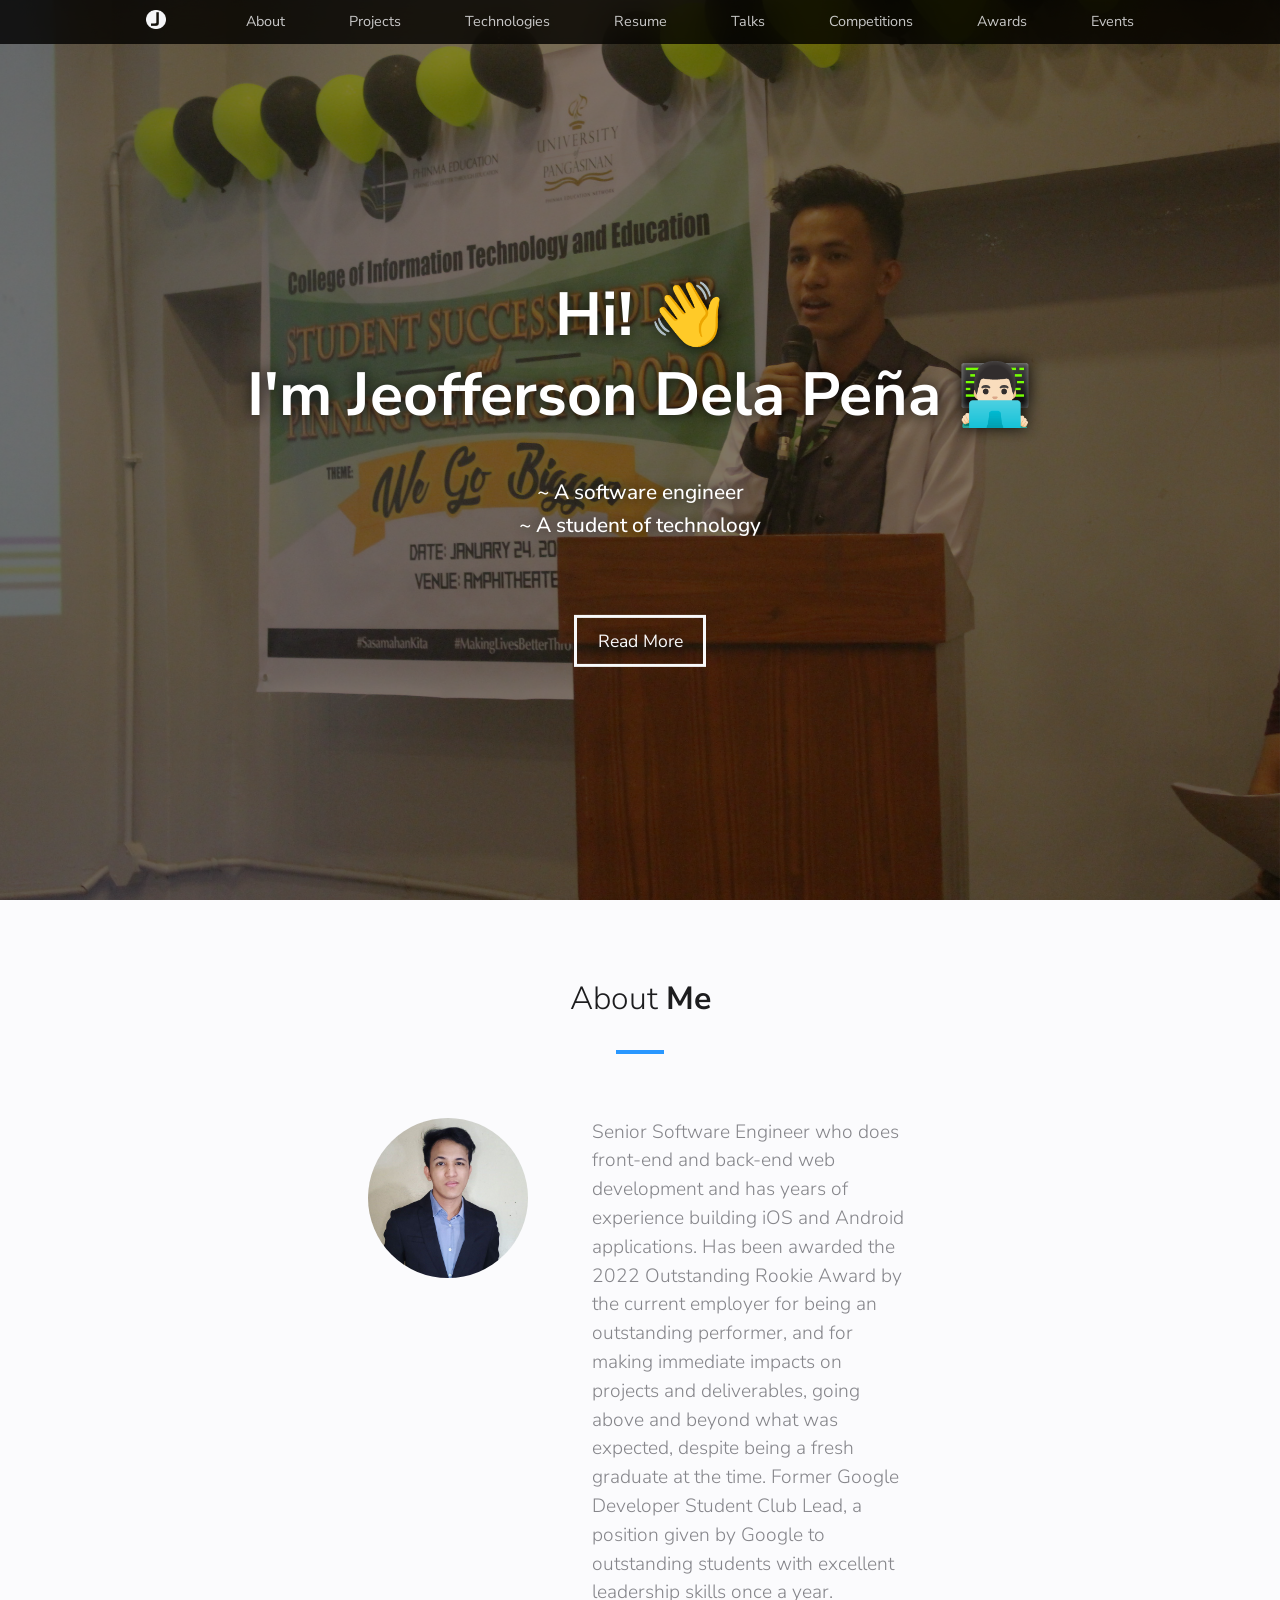
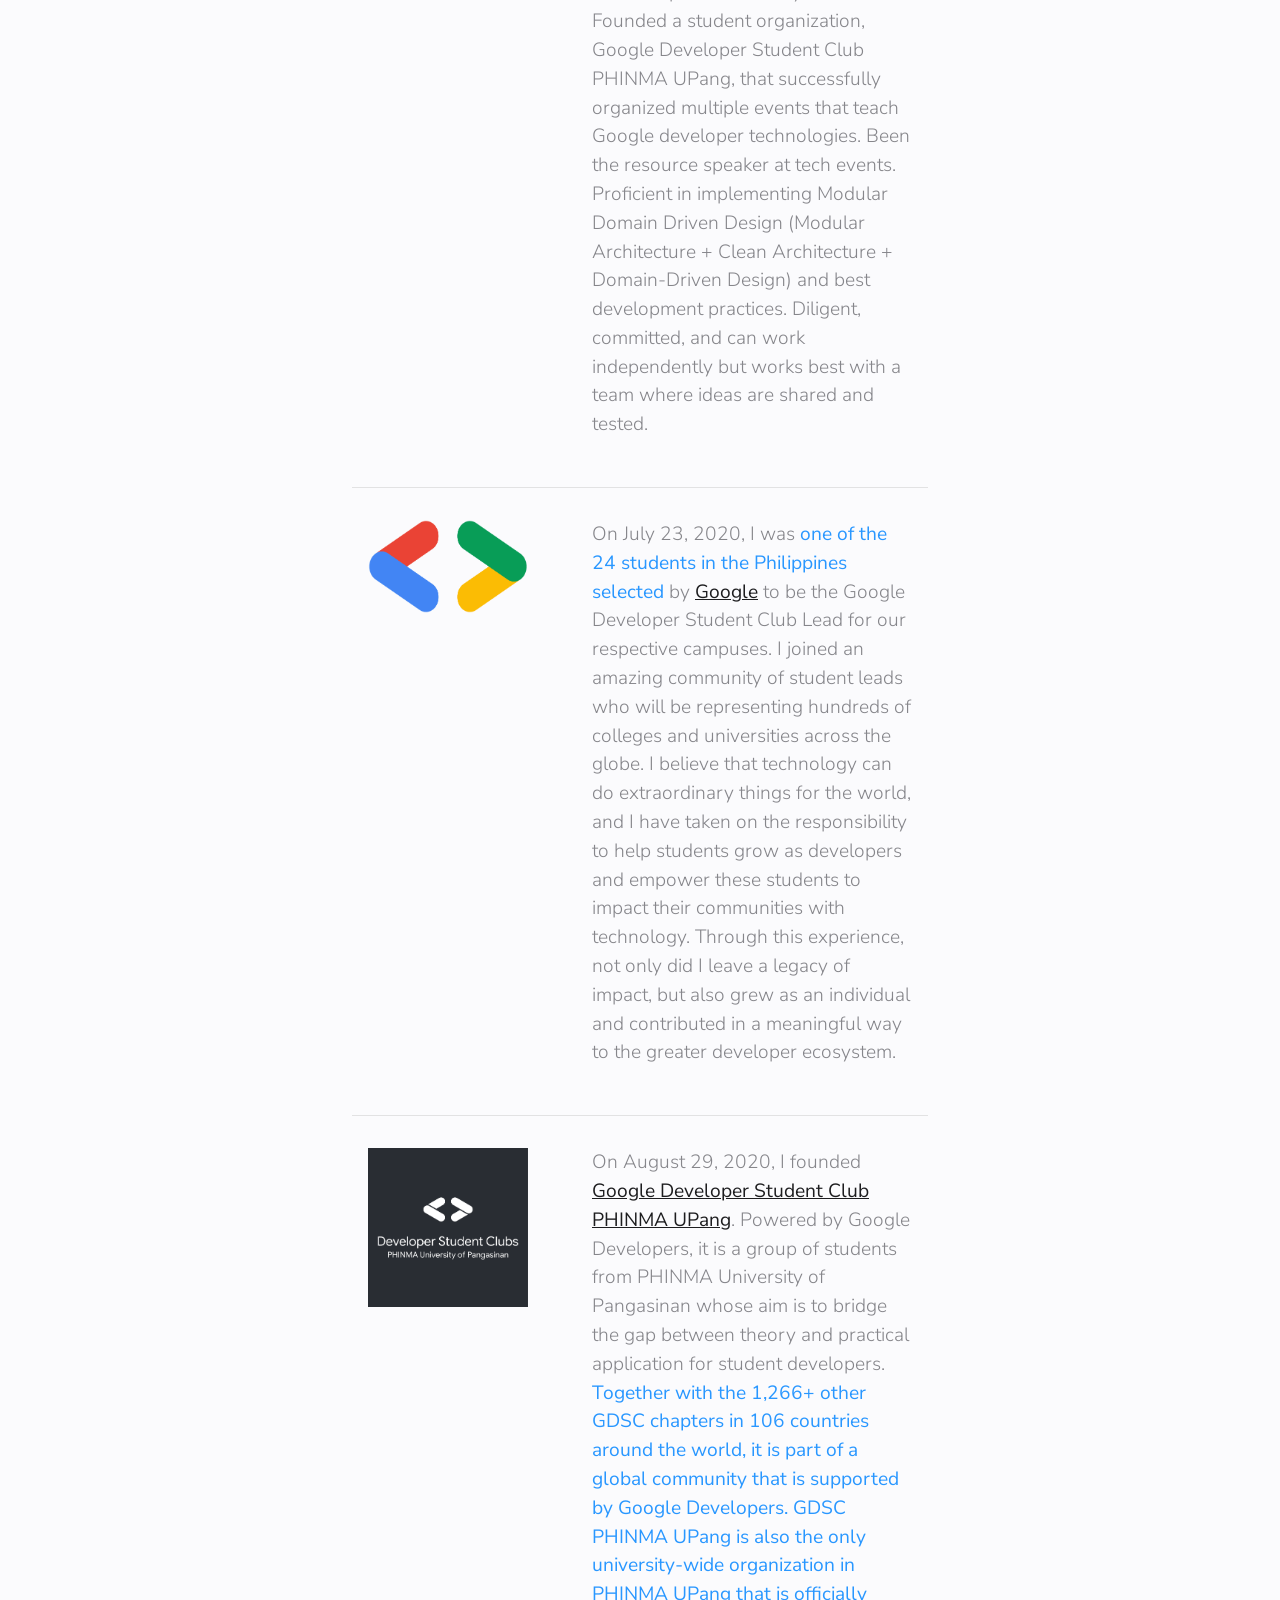
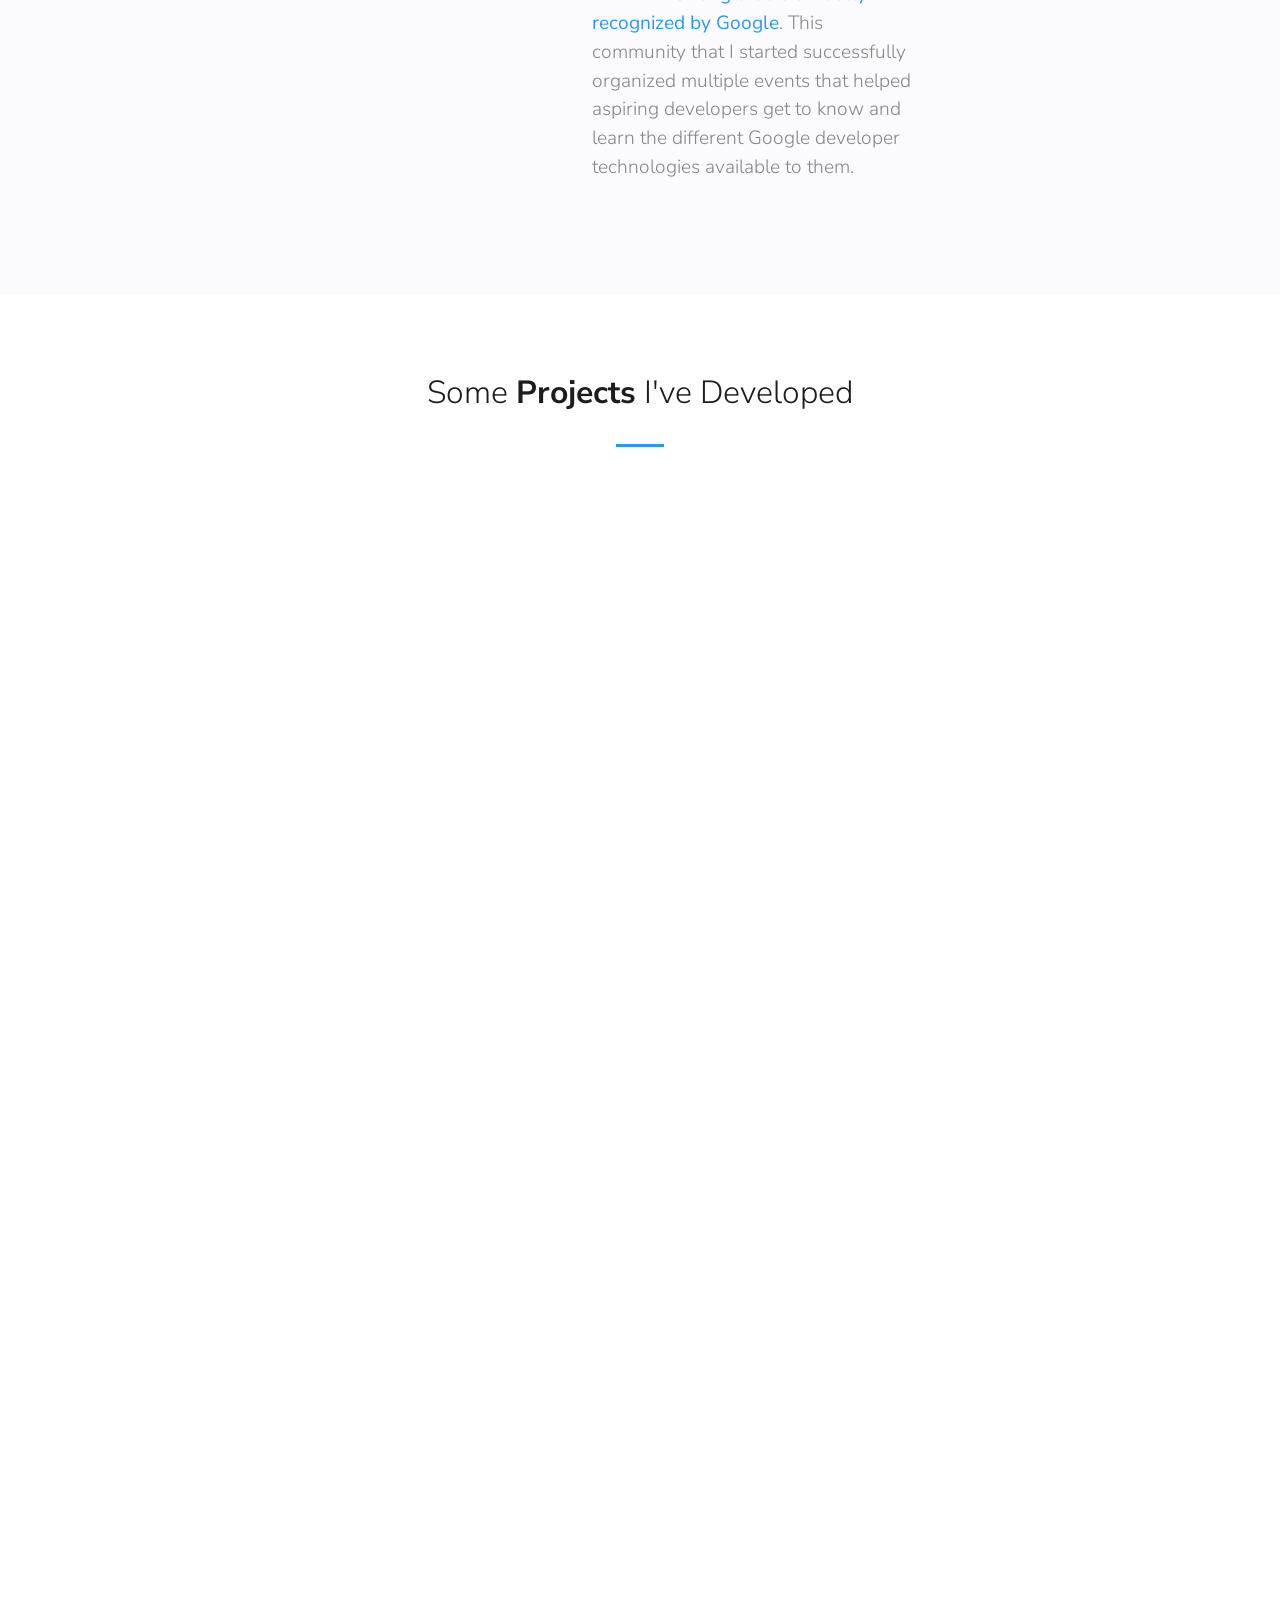
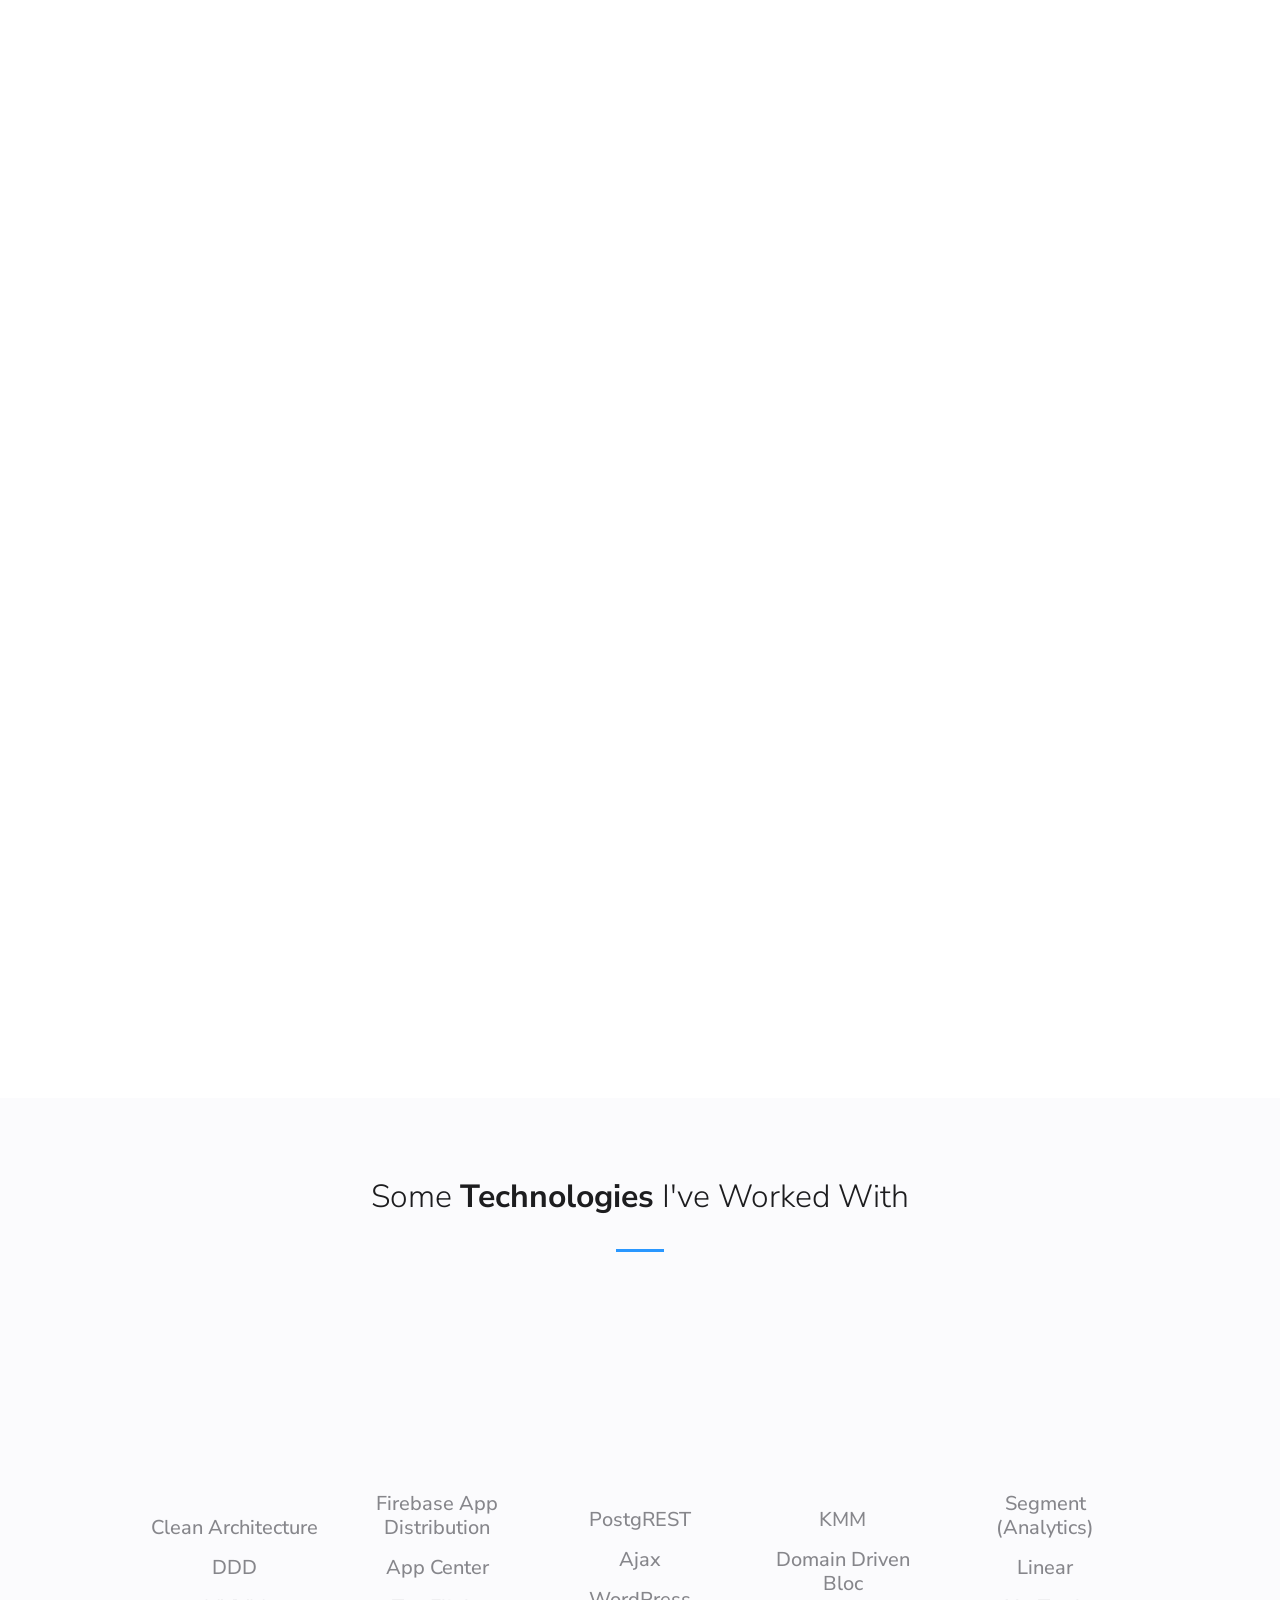
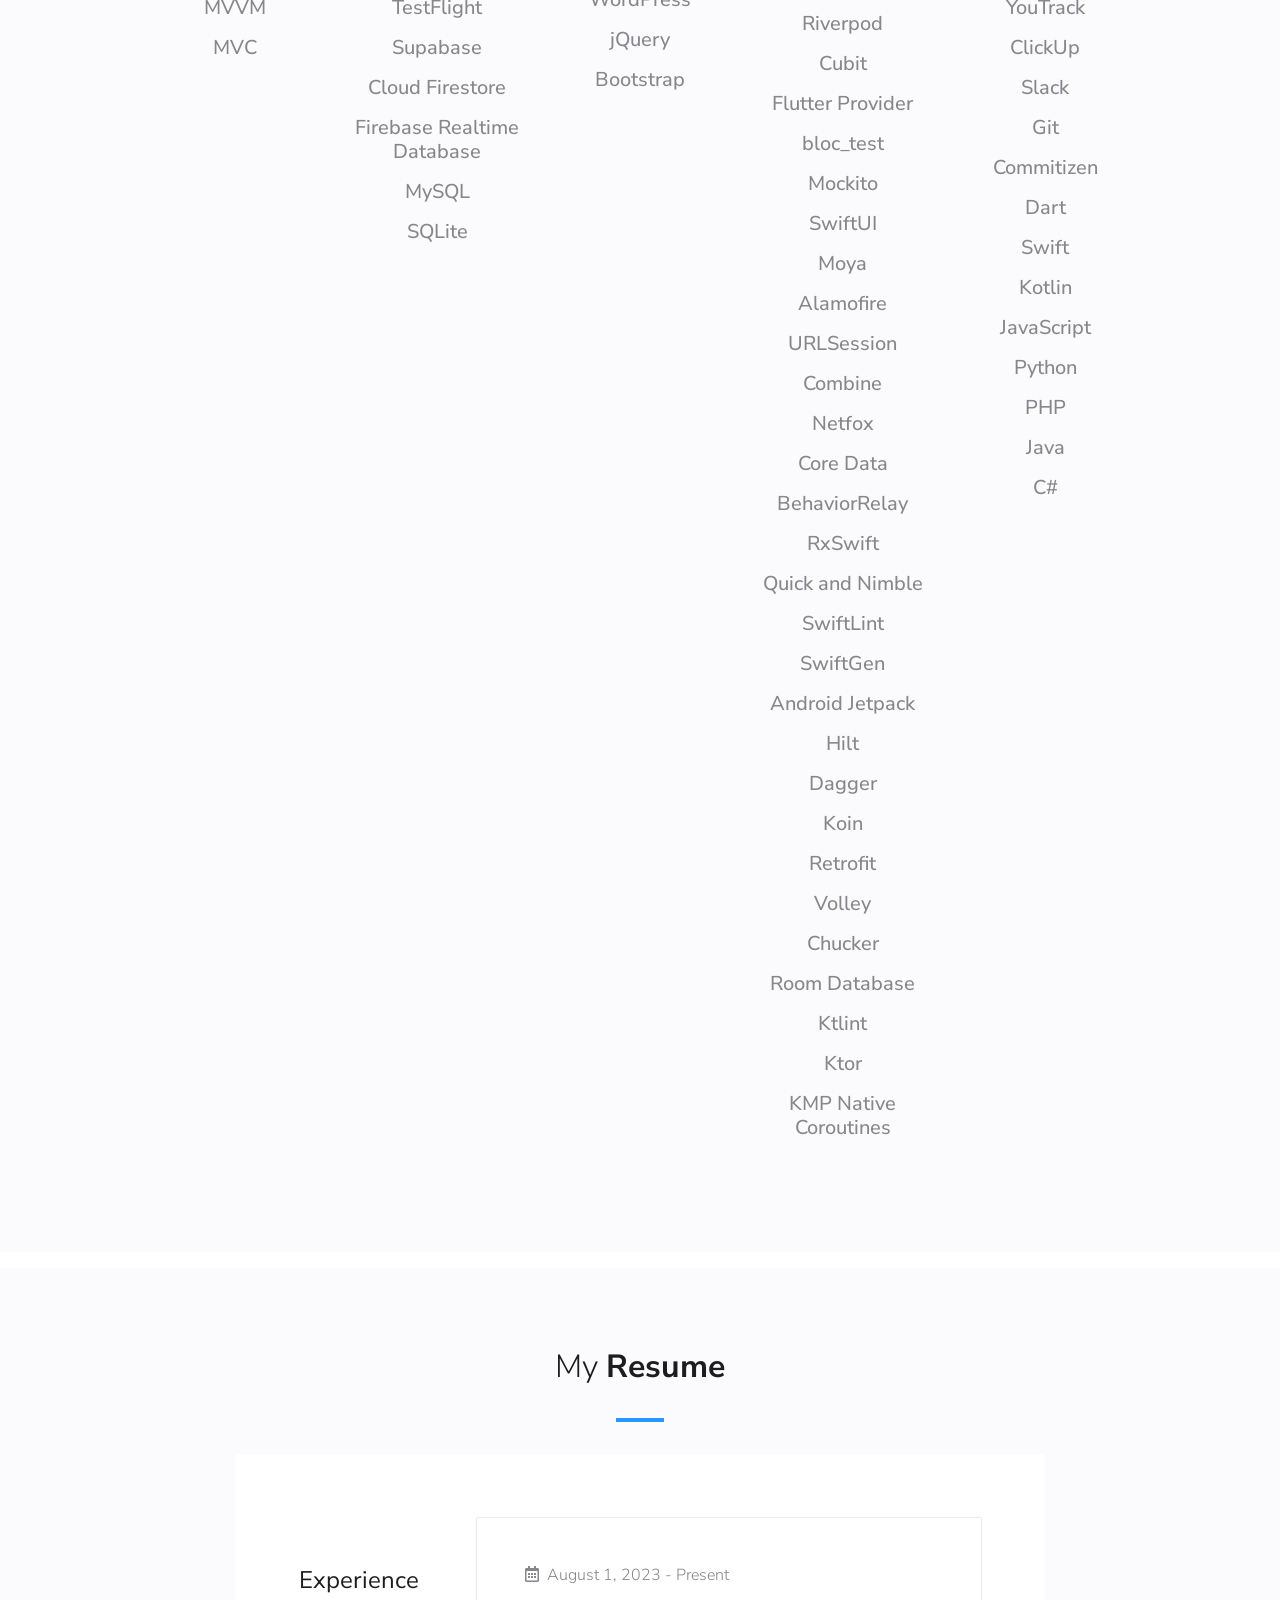
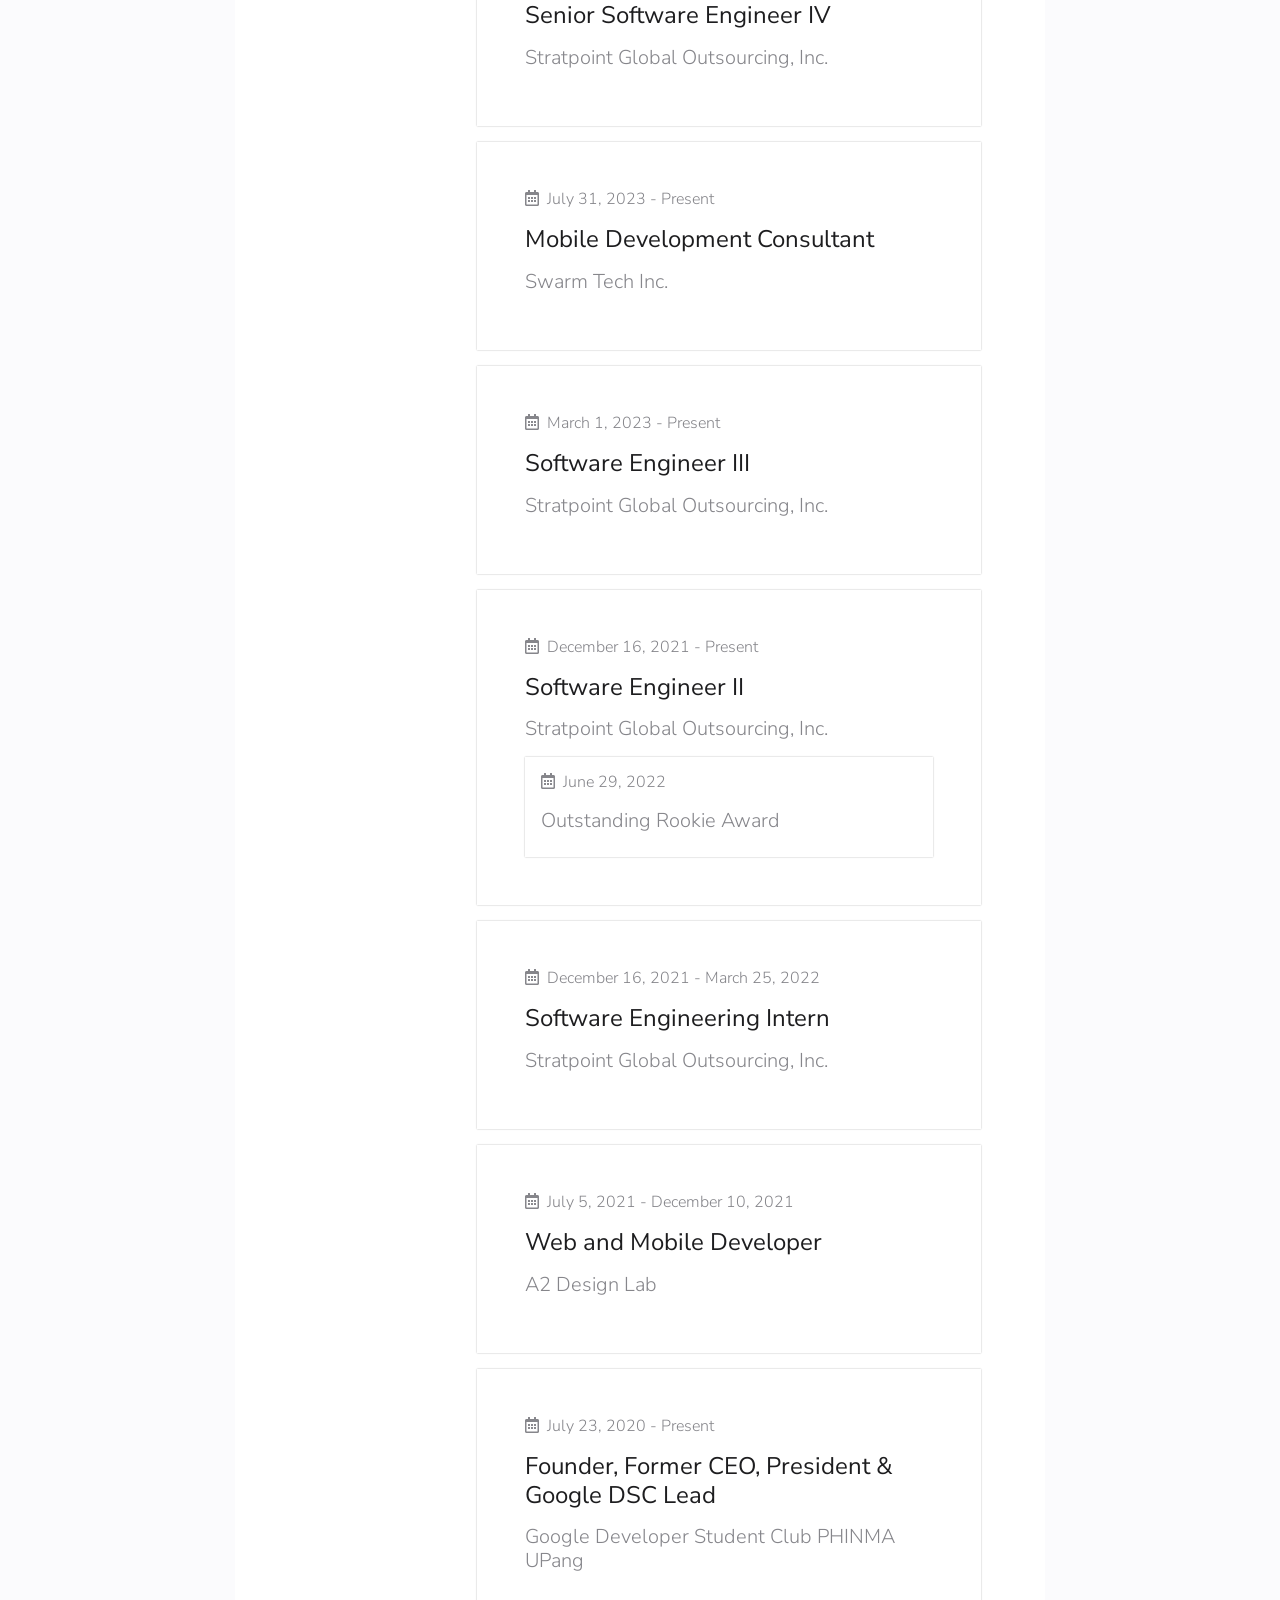
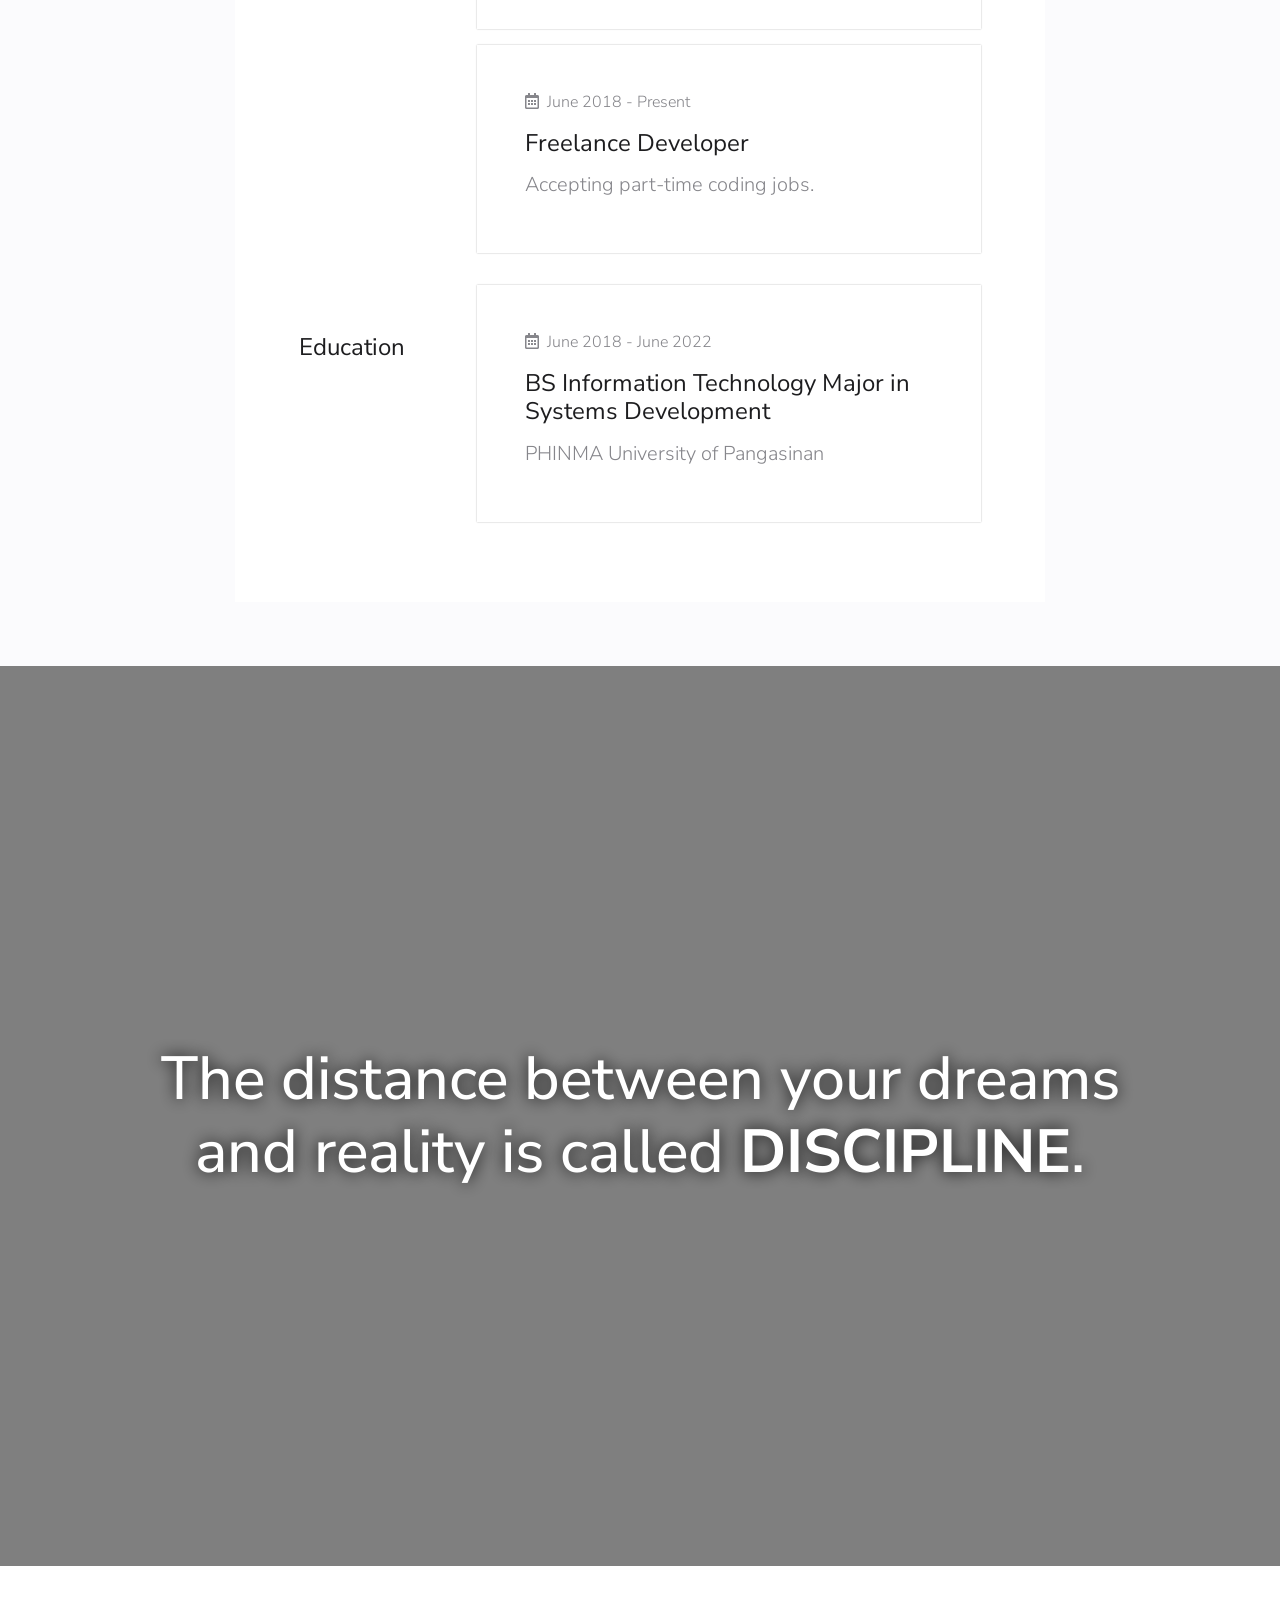
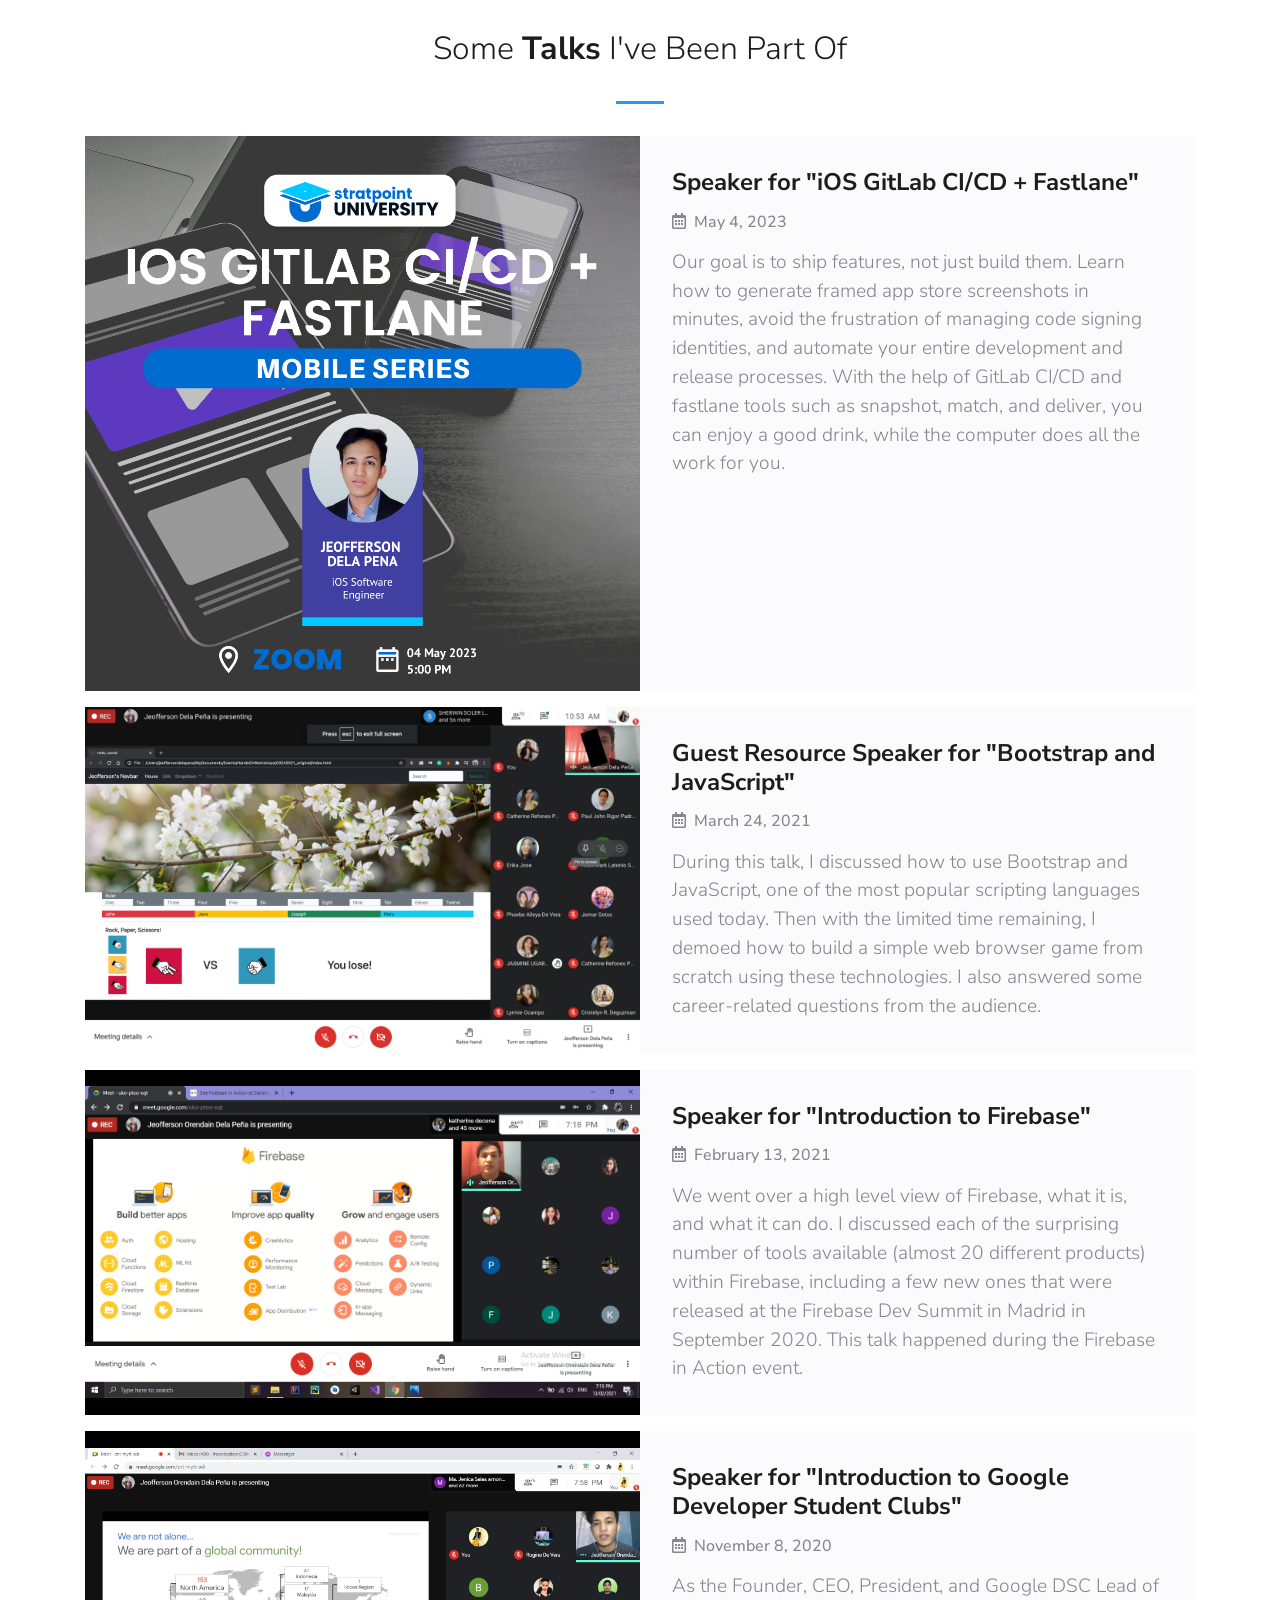
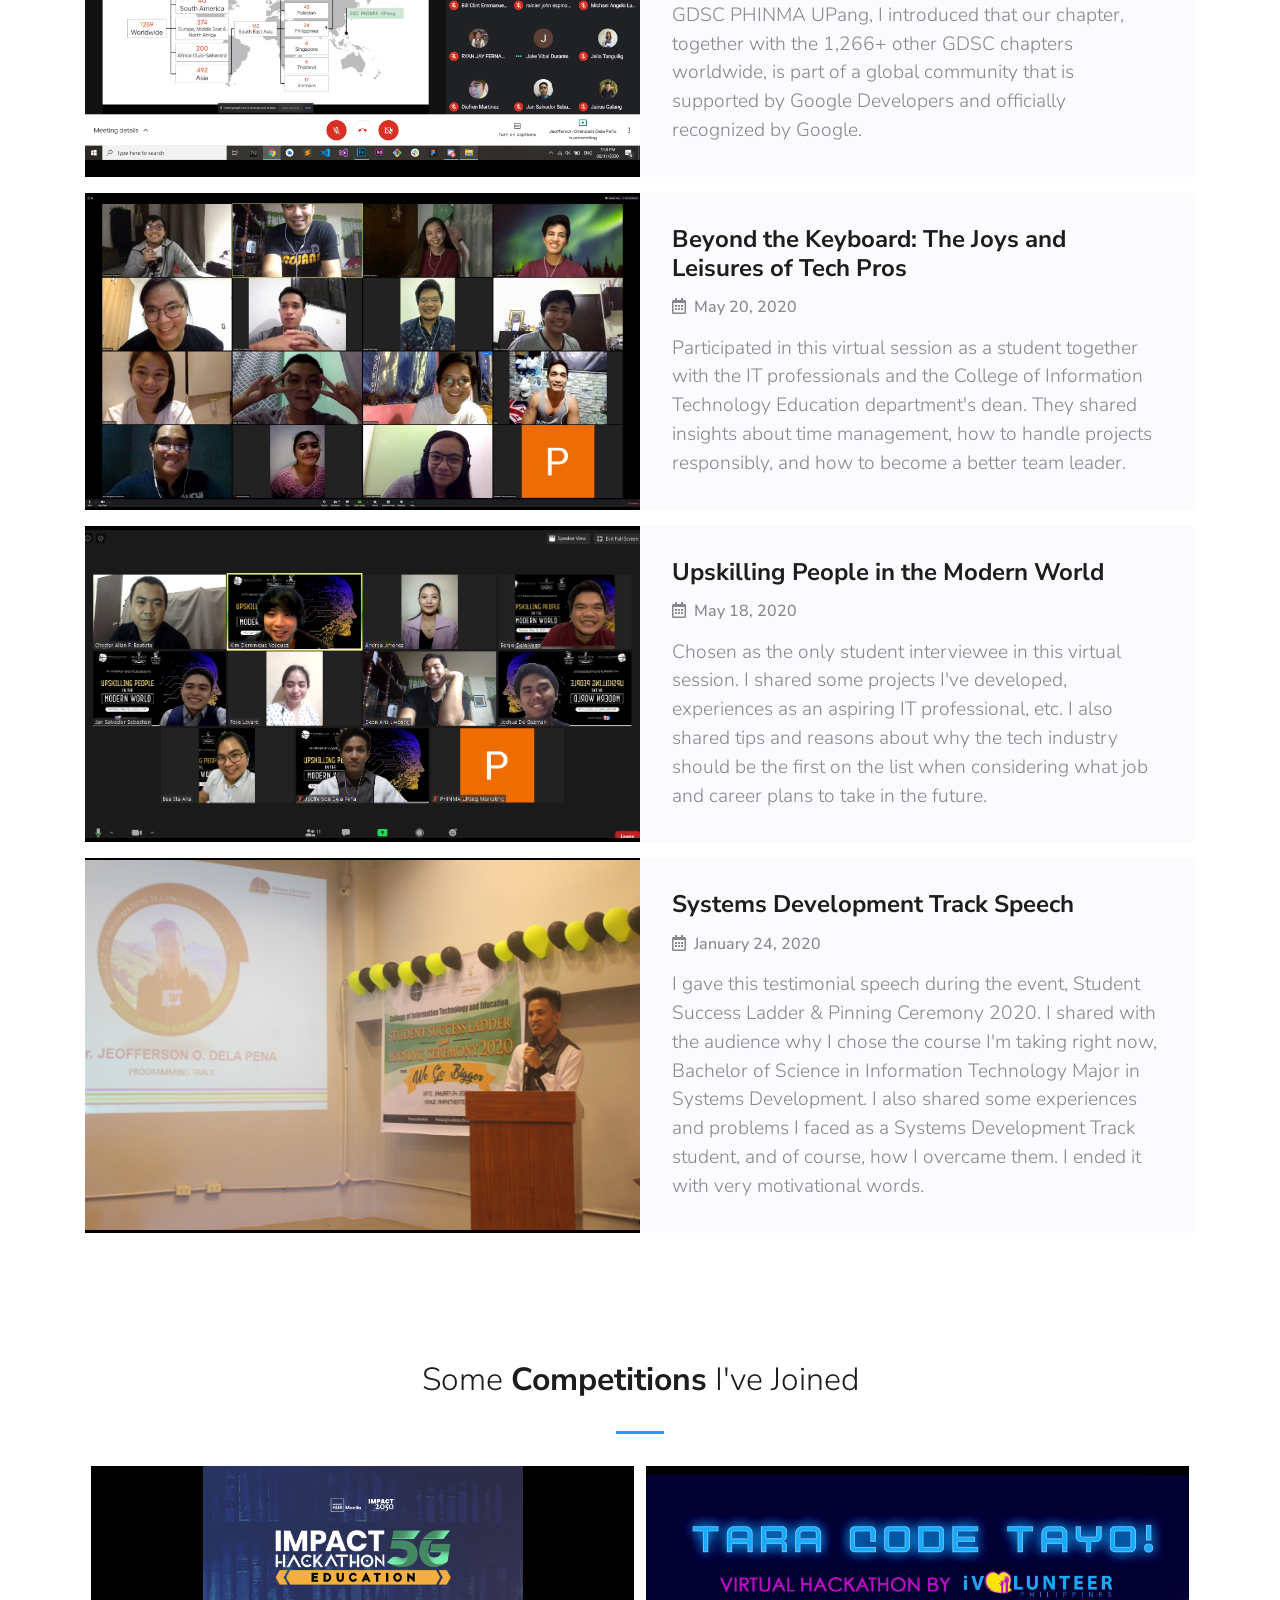
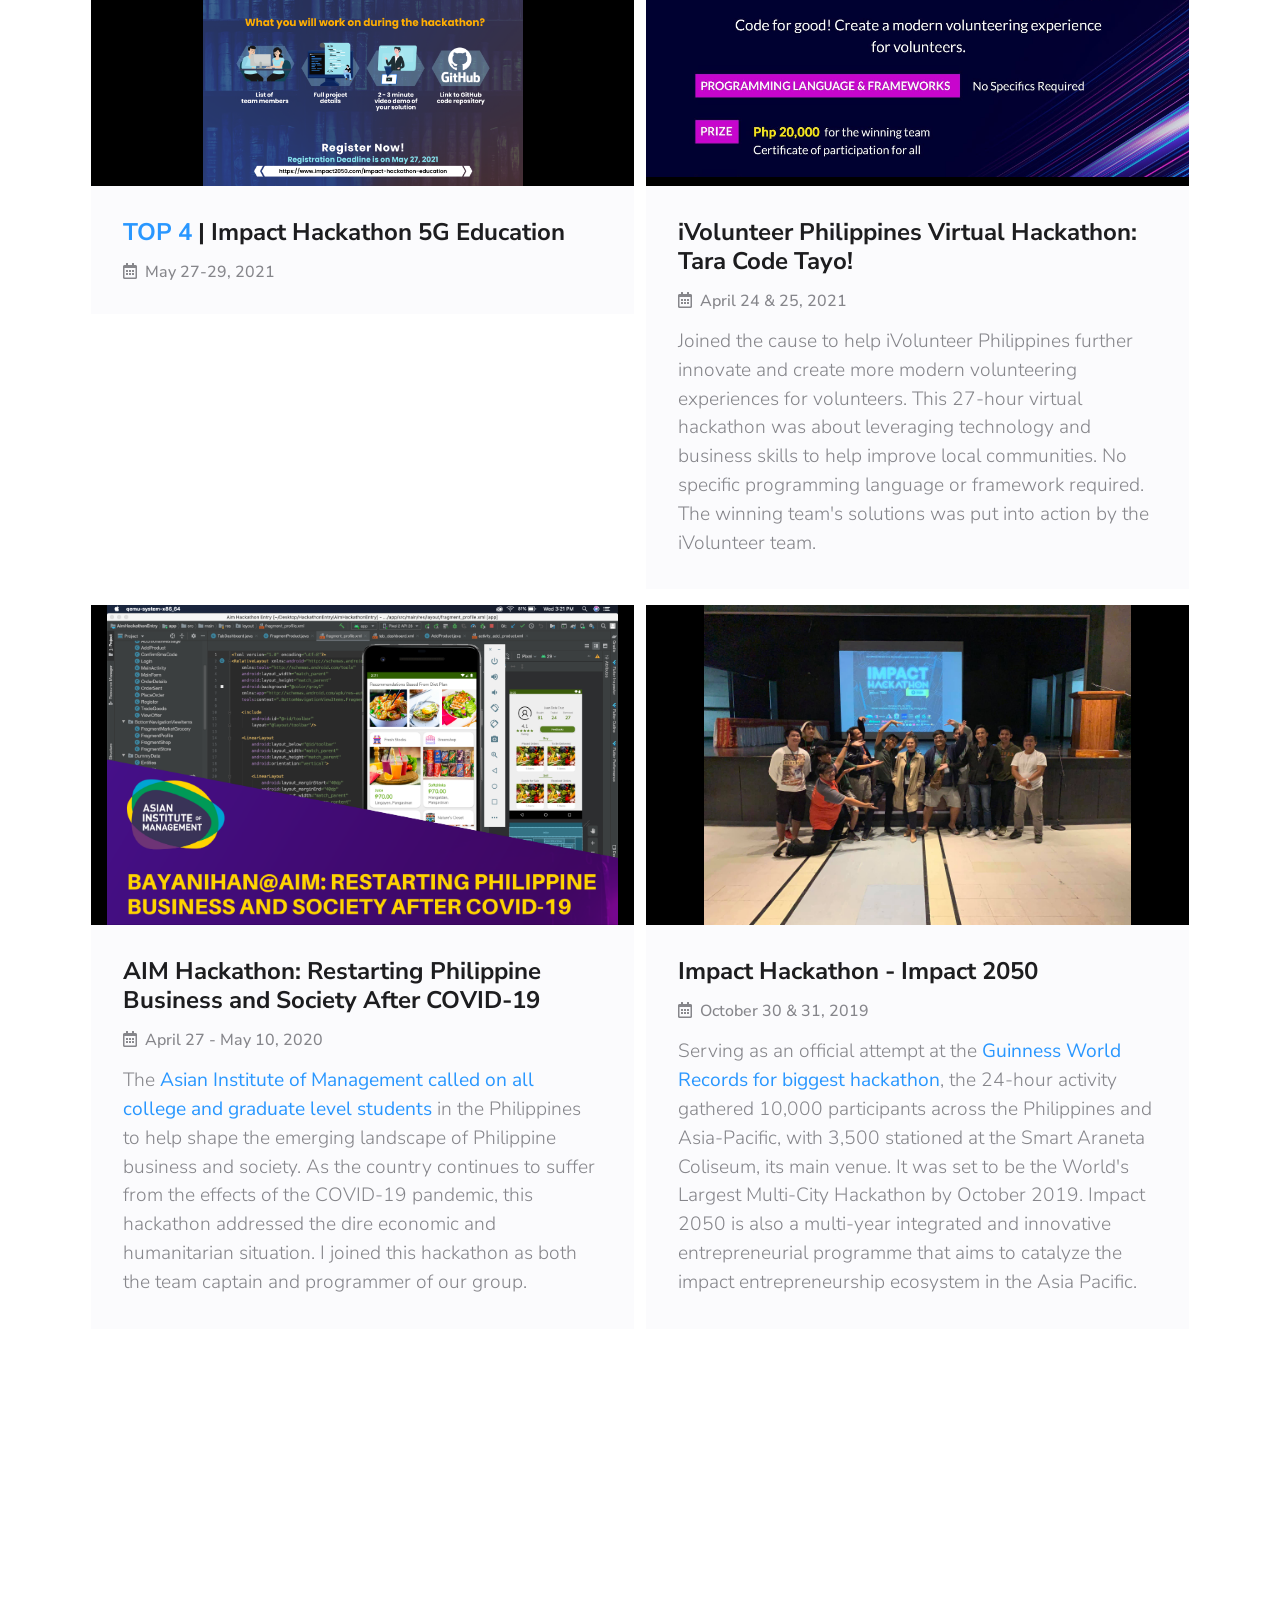
==== commit 9c4b28cb: "update(technologies): add stream chat sdk and segment" ====
--- a/index.html
+++ b/index.html
@@ -642,13 +642,13 @@
               Mobile
             </h5>
             <h5 data-aos="fade-up" data-aos-offset="0">Flutter</h5>
-            <h5 data-aos="fade-up" data-aos-offset="0">iOS</h5>
-            <h5 data-aos="fade-up" data-aos-offset="0">Android</h5>
+            <h5 data-aos="fade-up" data-aos-offset="0">Native iOS</h5>
+            <h5 data-aos="fade-up" data-aos-offset="0">Native Android</h5>
             <h5 data-aos="fade-up" data-aos-offset="0">KMM</h5>
             <h5 data-aos="fade-up" data-aos-offset="0">Domain Driven Bloc</h5>
             <h5 data-aos="fade-up" data-aos-offset="0">Riverpod</h5>
             <h5 data-aos="fade-up" data-aos-offset="0">Cubit</h5>
-            <h5 data-aos="fade-up" data-aos-offset="0">Provider</h5>
+            <h5 data-aos="fade-up" data-aos-offset="0">Flutter Provider</h5>
             <h5 data-aos="fade-up" data-aos-offset="0">bloc_test</h5>
             <h5 data-aos="fade-up" data-aos-offset="0">Mockito</h5>
             <h5 data-aos="fade-up" data-aos-offset="0">SwiftUI</h5>
@@ -689,7 +689,9 @@
             <h5 class="technology-title" data-aos="fade-up" data-aos-offset="0">
               Languages and Misc
             </h5>
+            <h5 data-aos="fade-up" data-aos-offset="0">Stream Chat SDK</h5>
             <h5 data-aos="fade-up" data-aos-offset="0">Algolia</h5>
+            <h5 data-aos="fade-up" data-aos-offset="0">Segment (Analytics)</h5>
             <h5 data-aos="fade-up" data-aos-offset="0">Linear</h5>
             <h5 data-aos="fade-up" data-aos-offset="0">YouTrack</h5>
             <h5 data-aos="fade-up" data-aos-offset="0">ClickUp</h5>
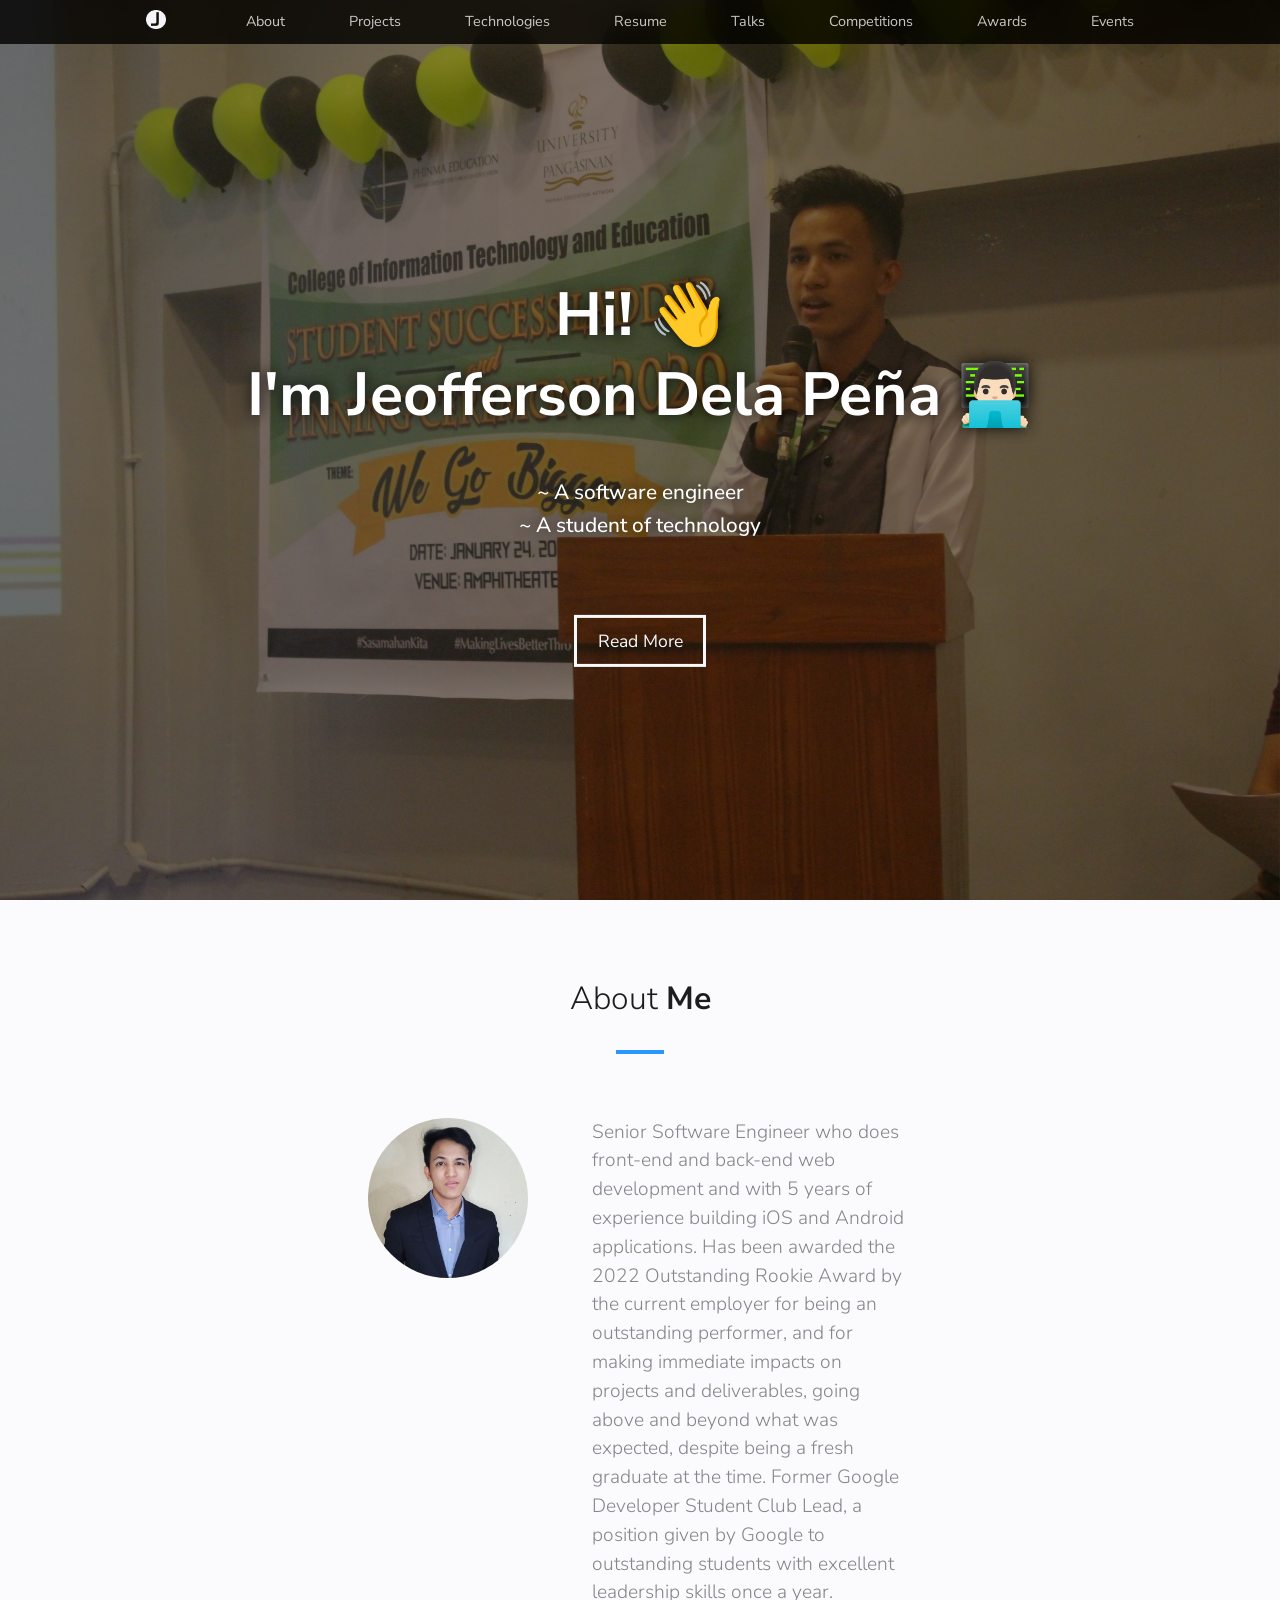
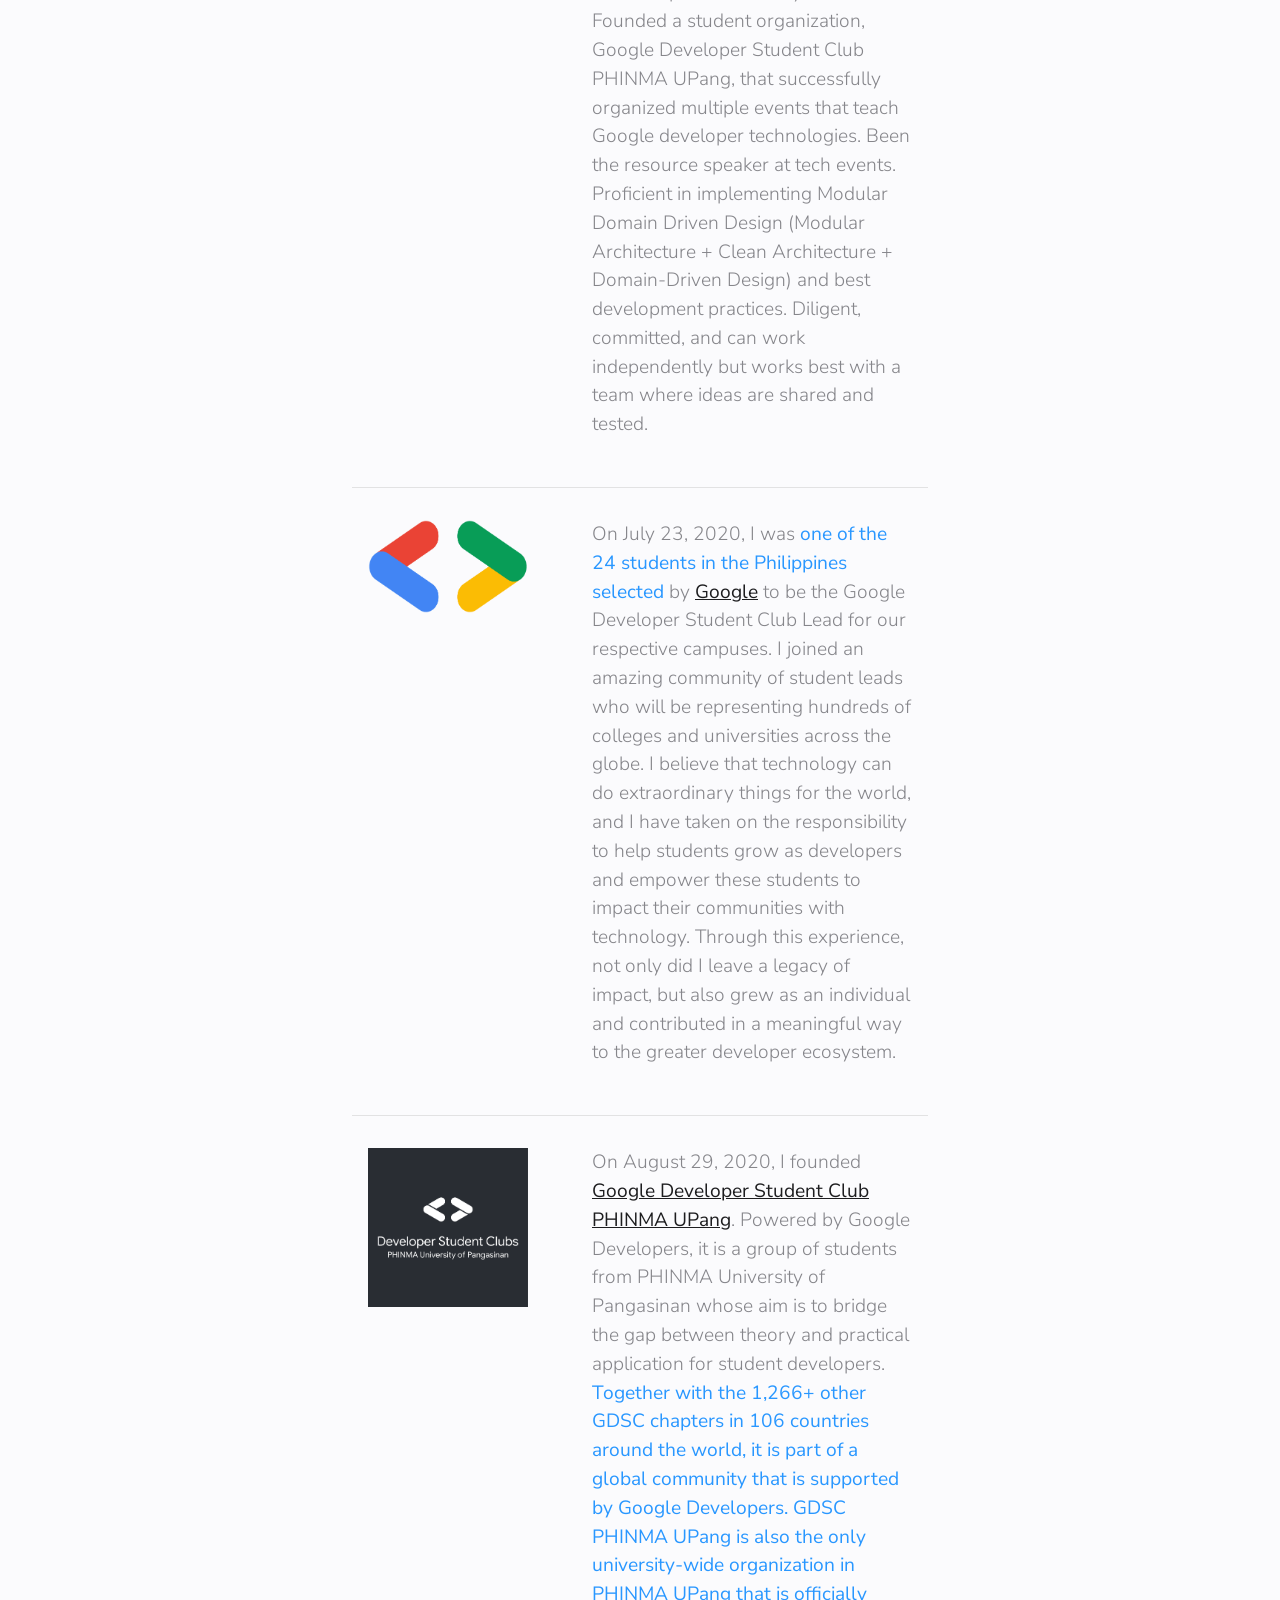
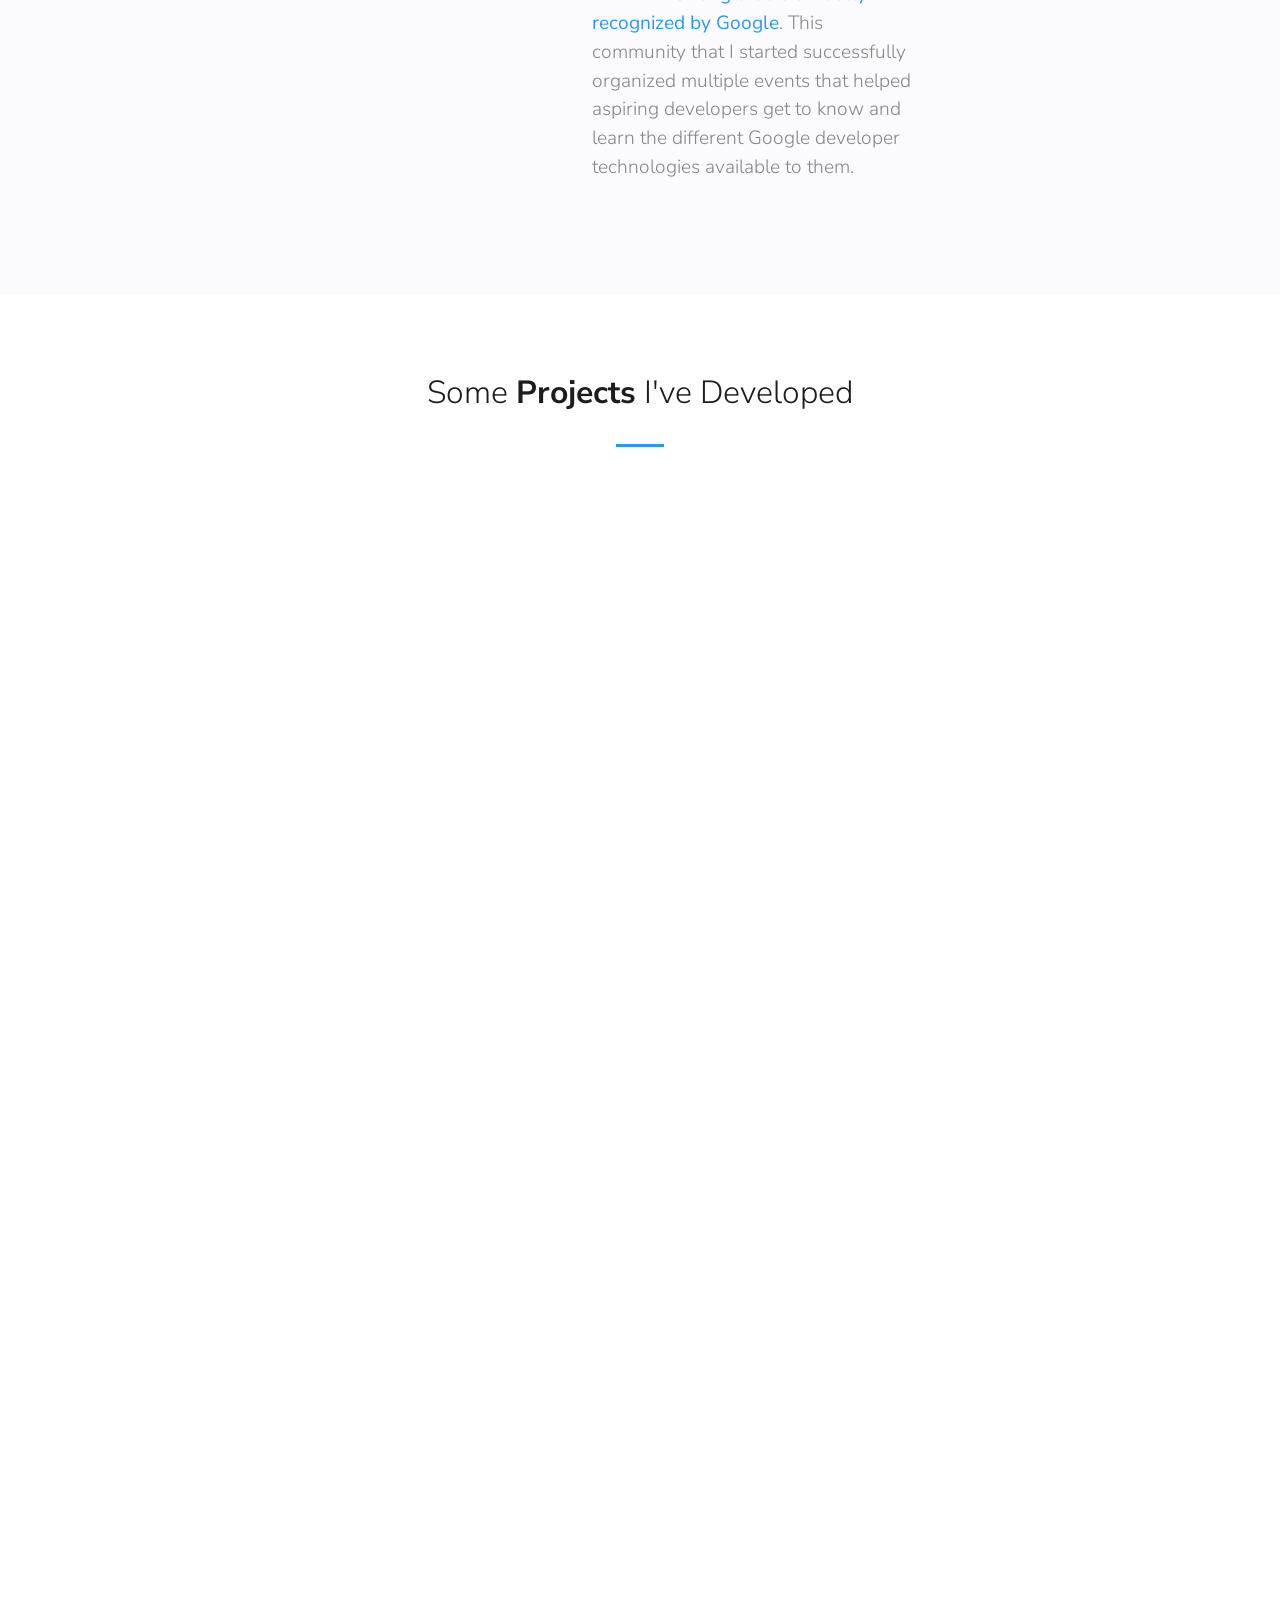
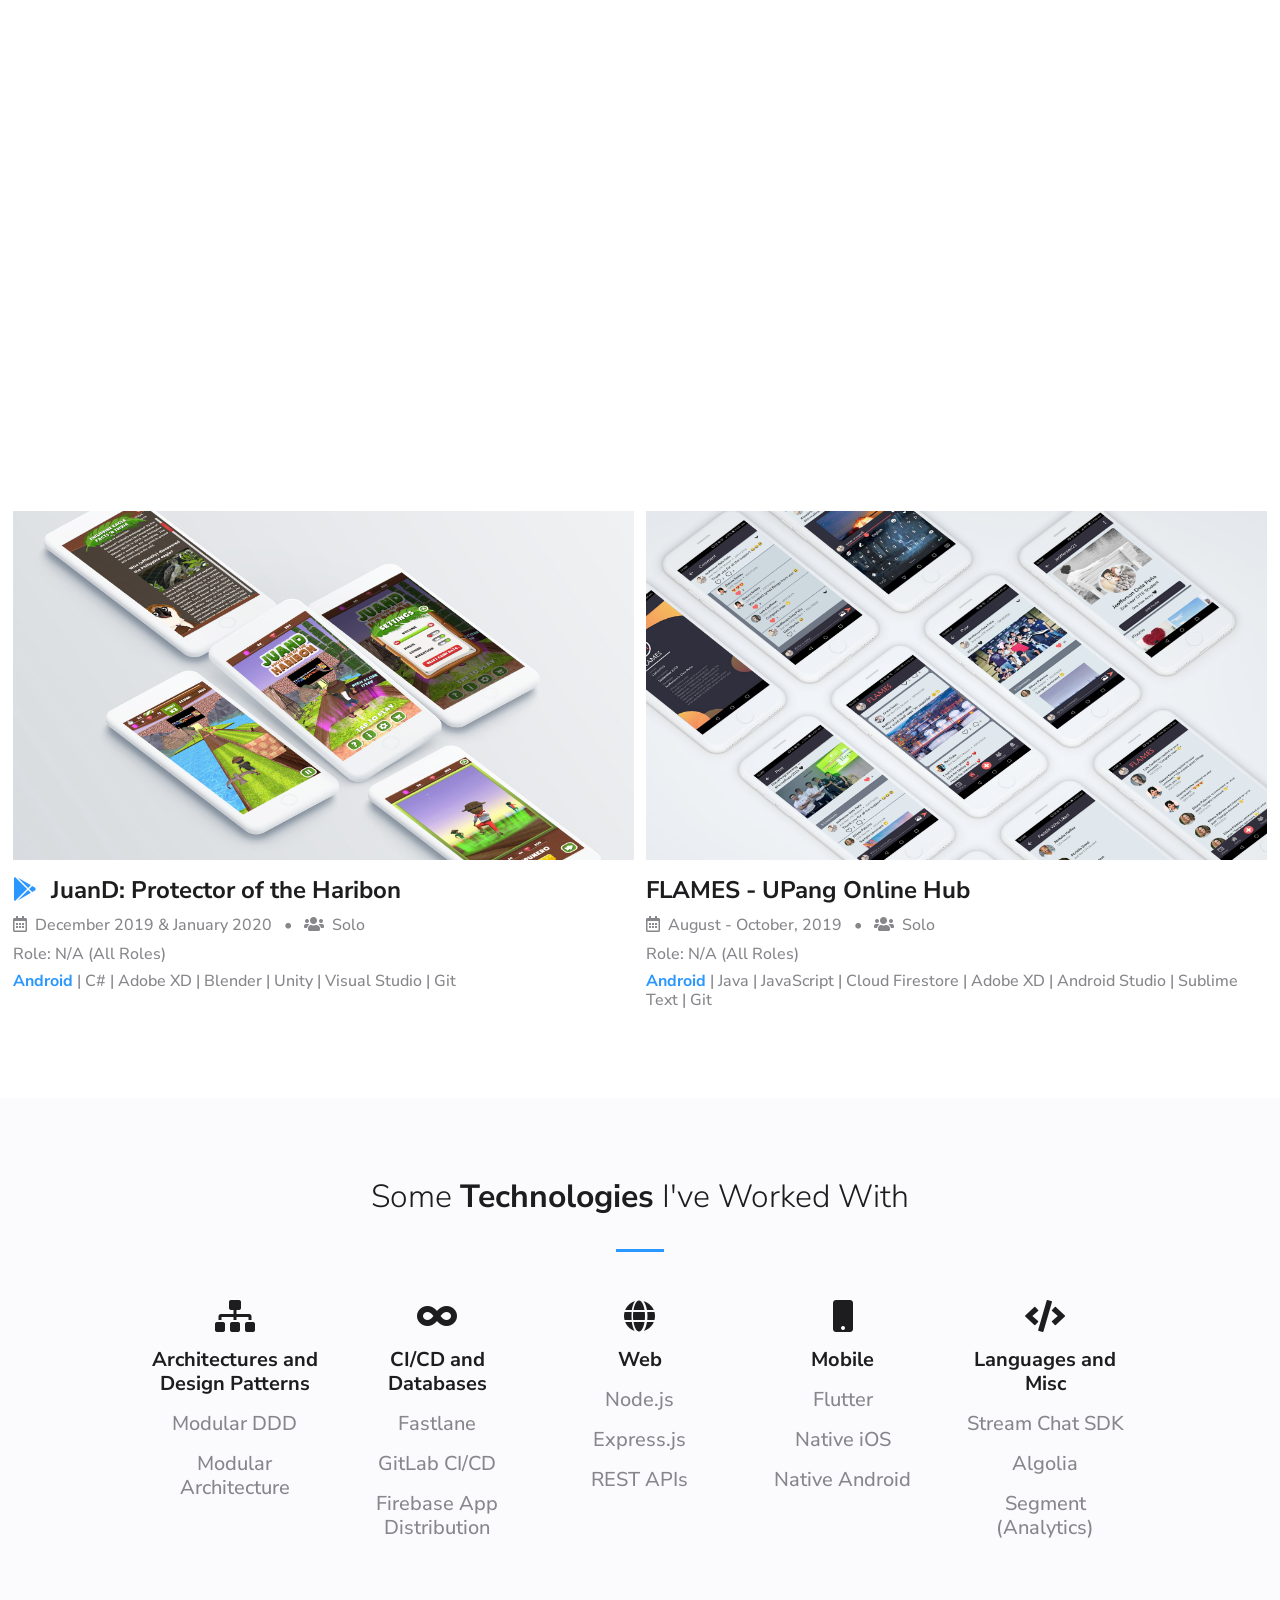
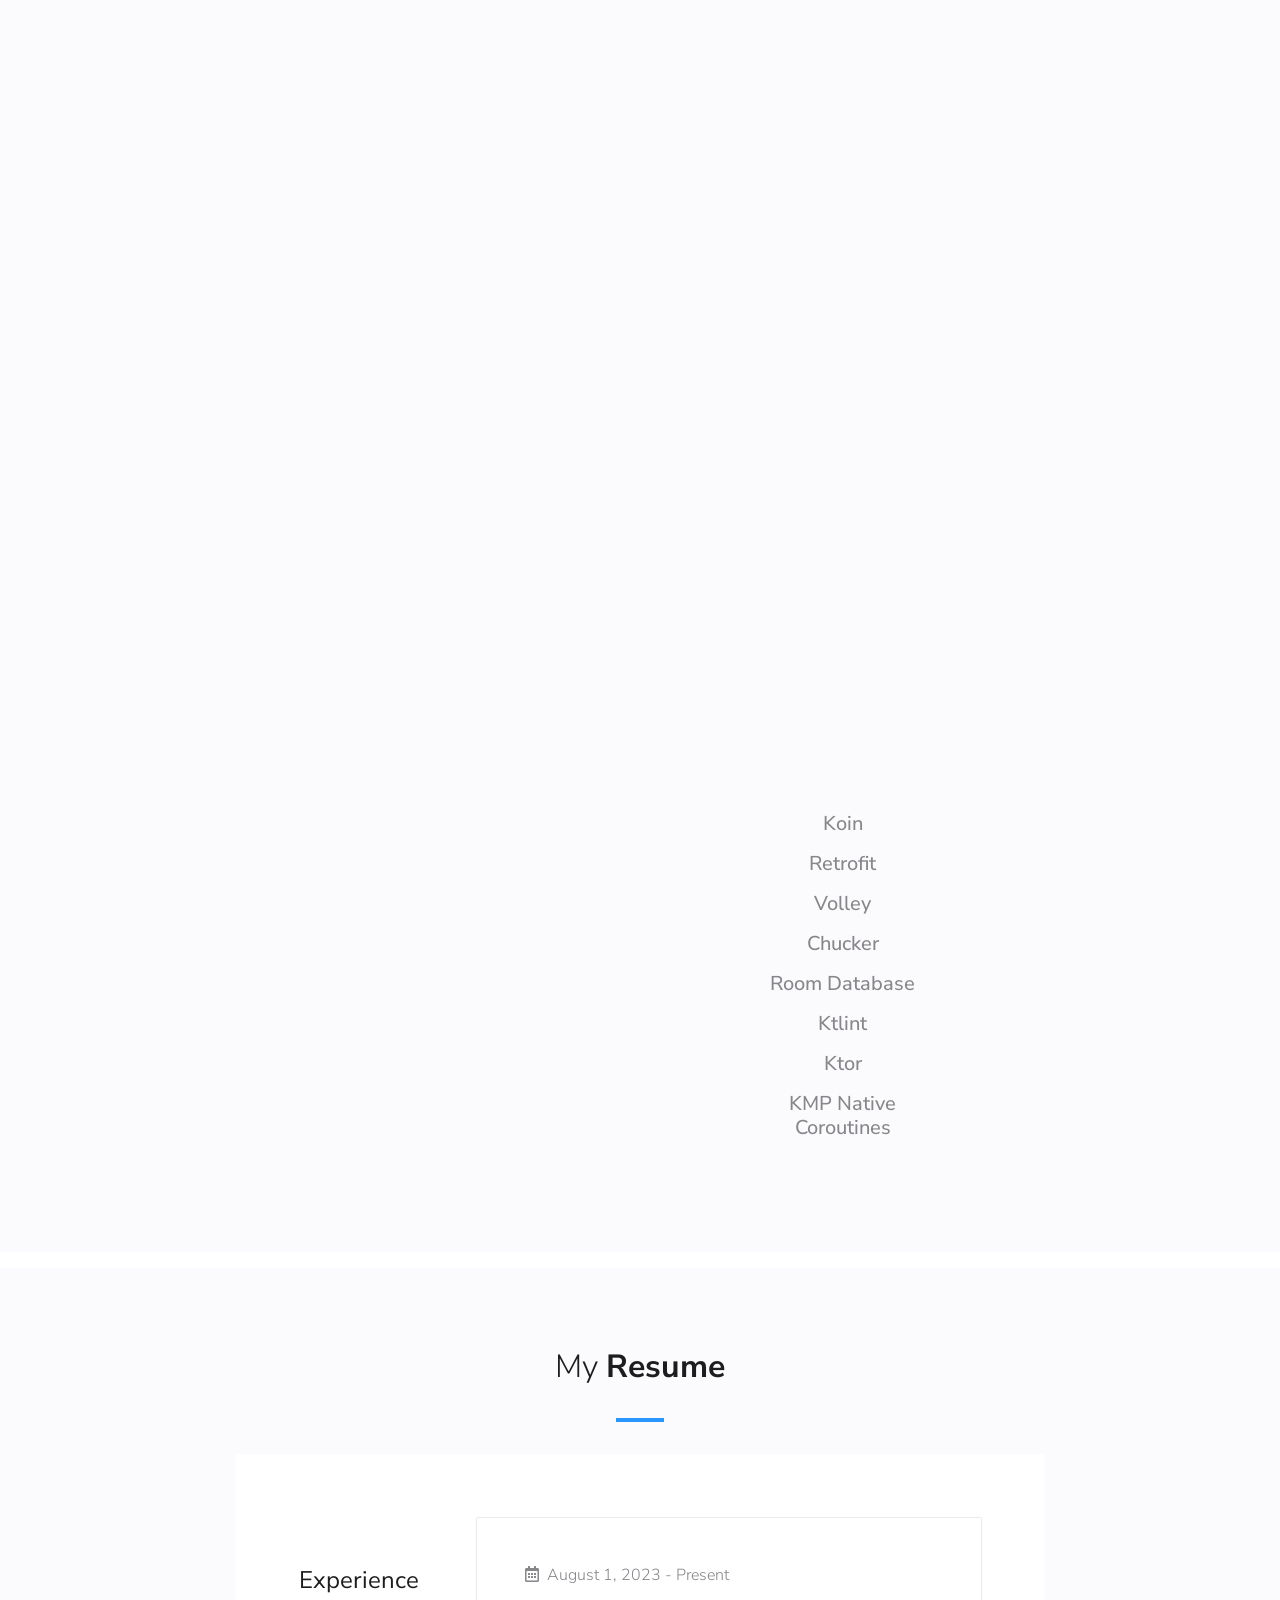
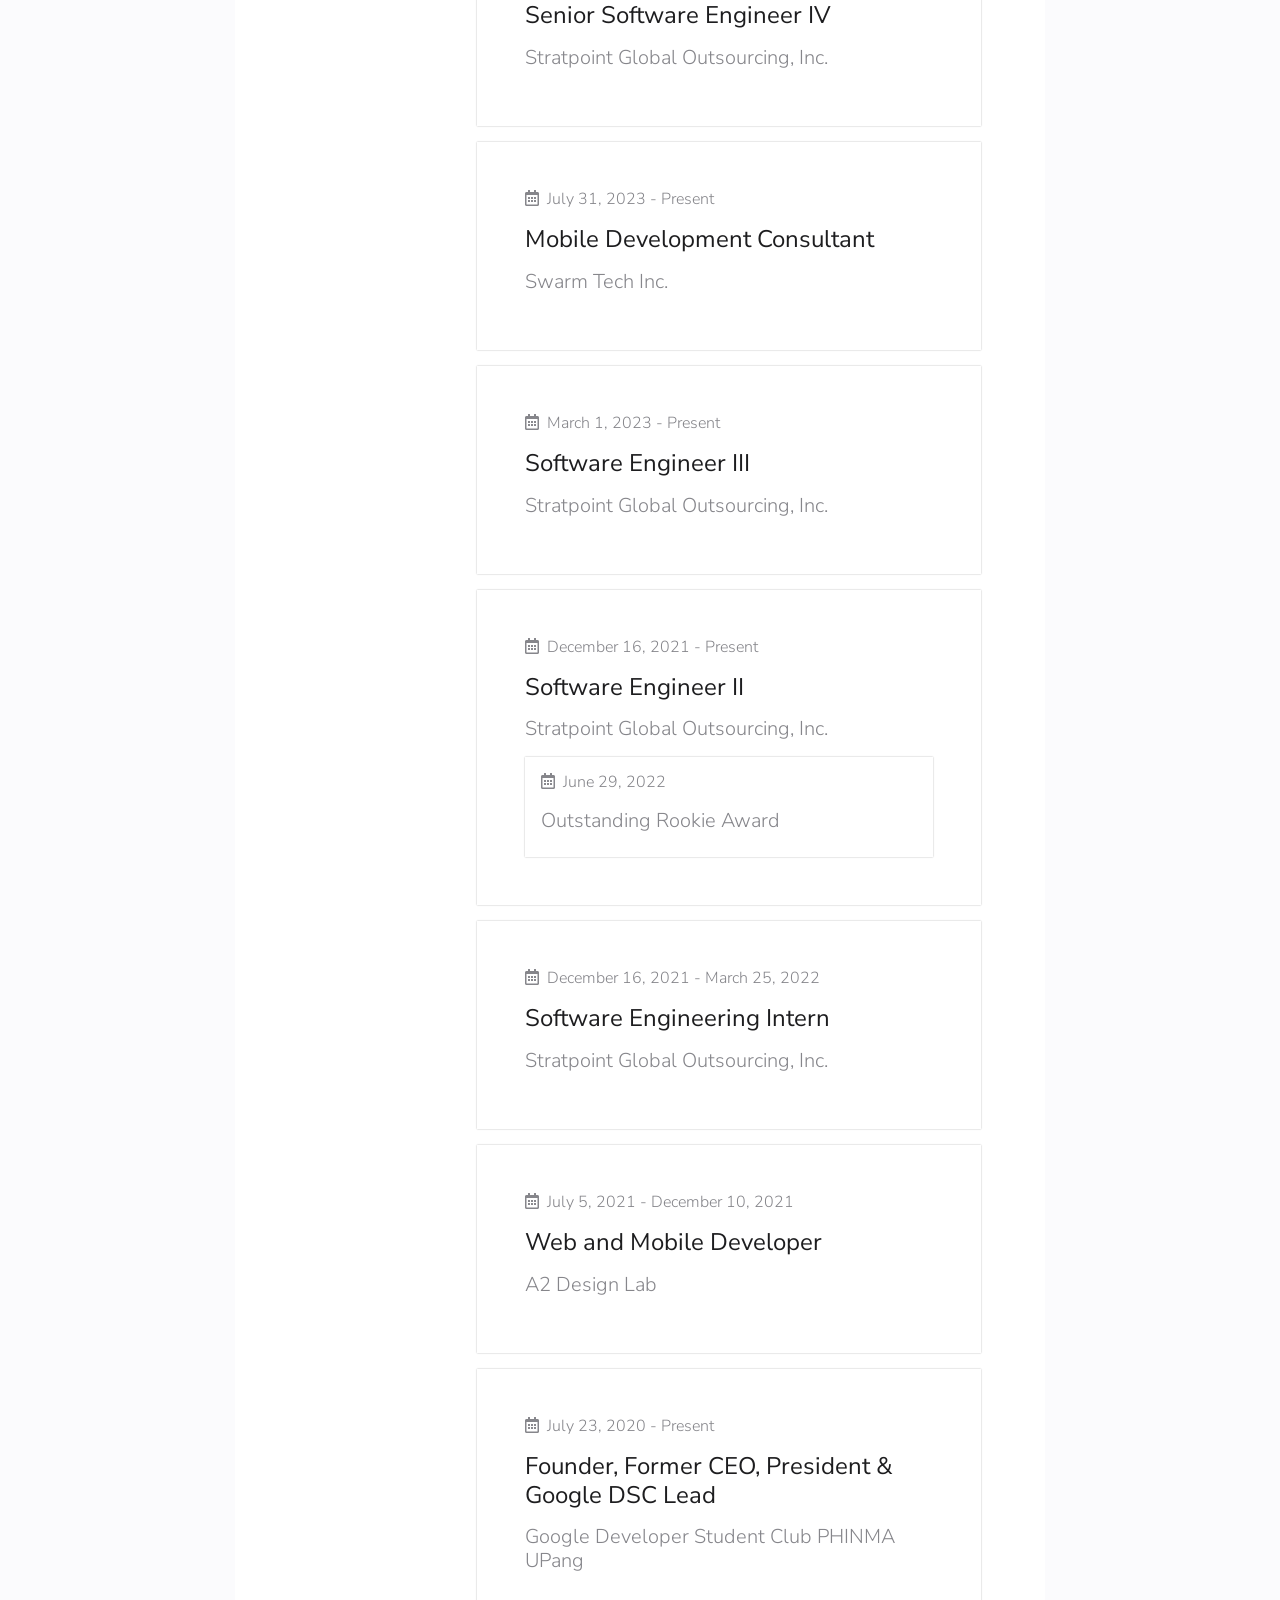
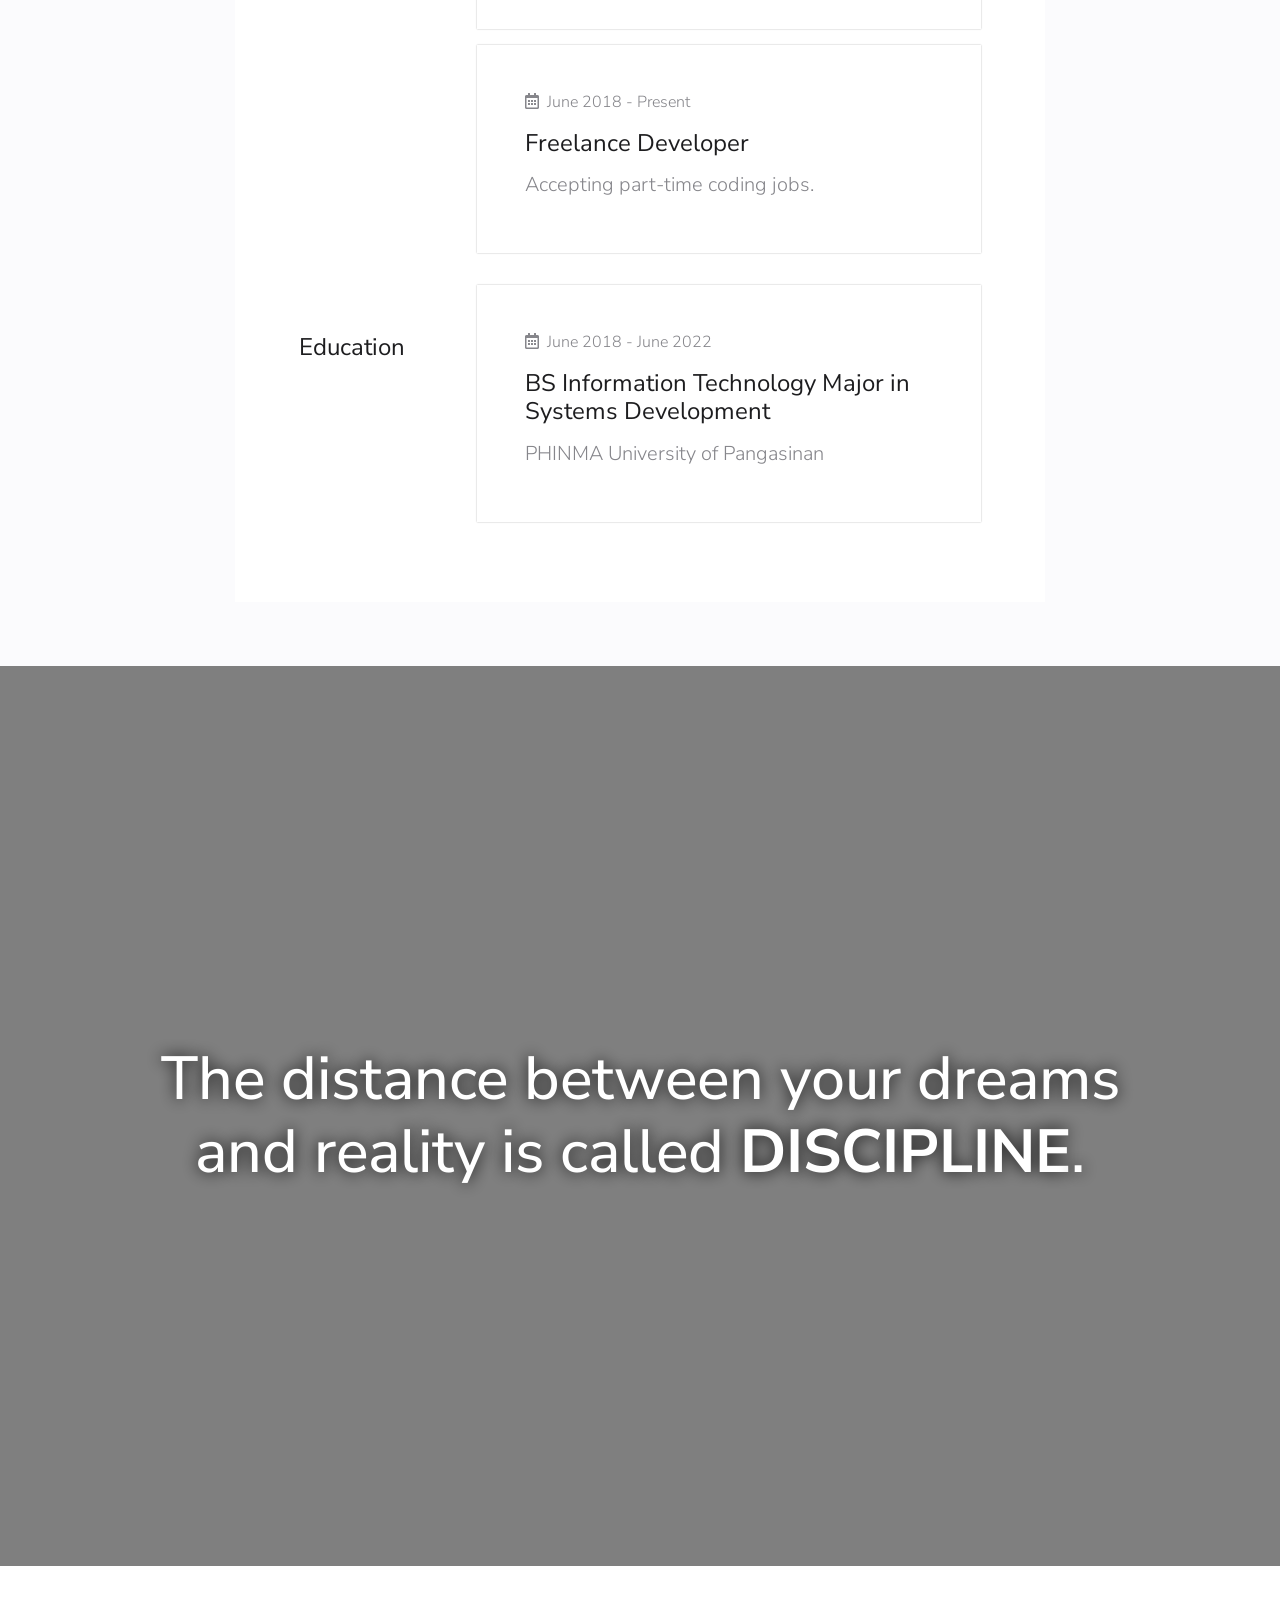
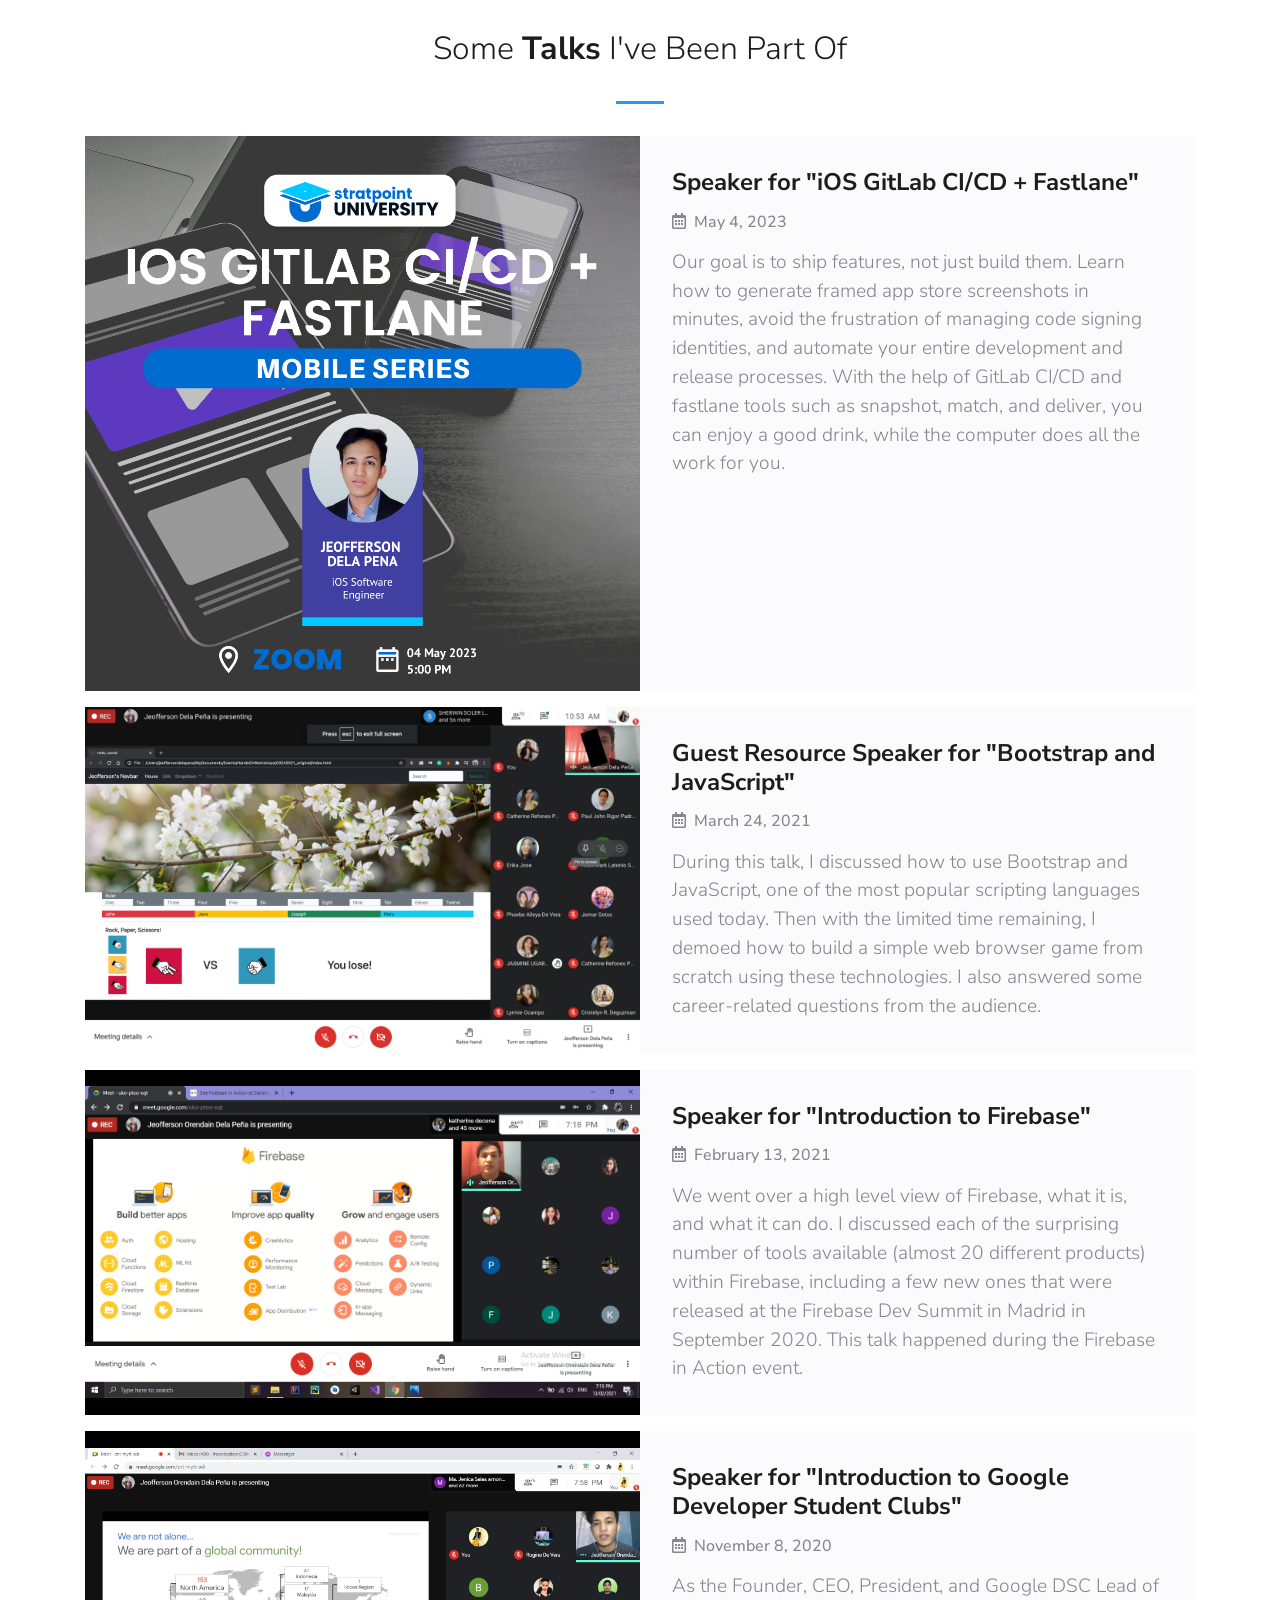
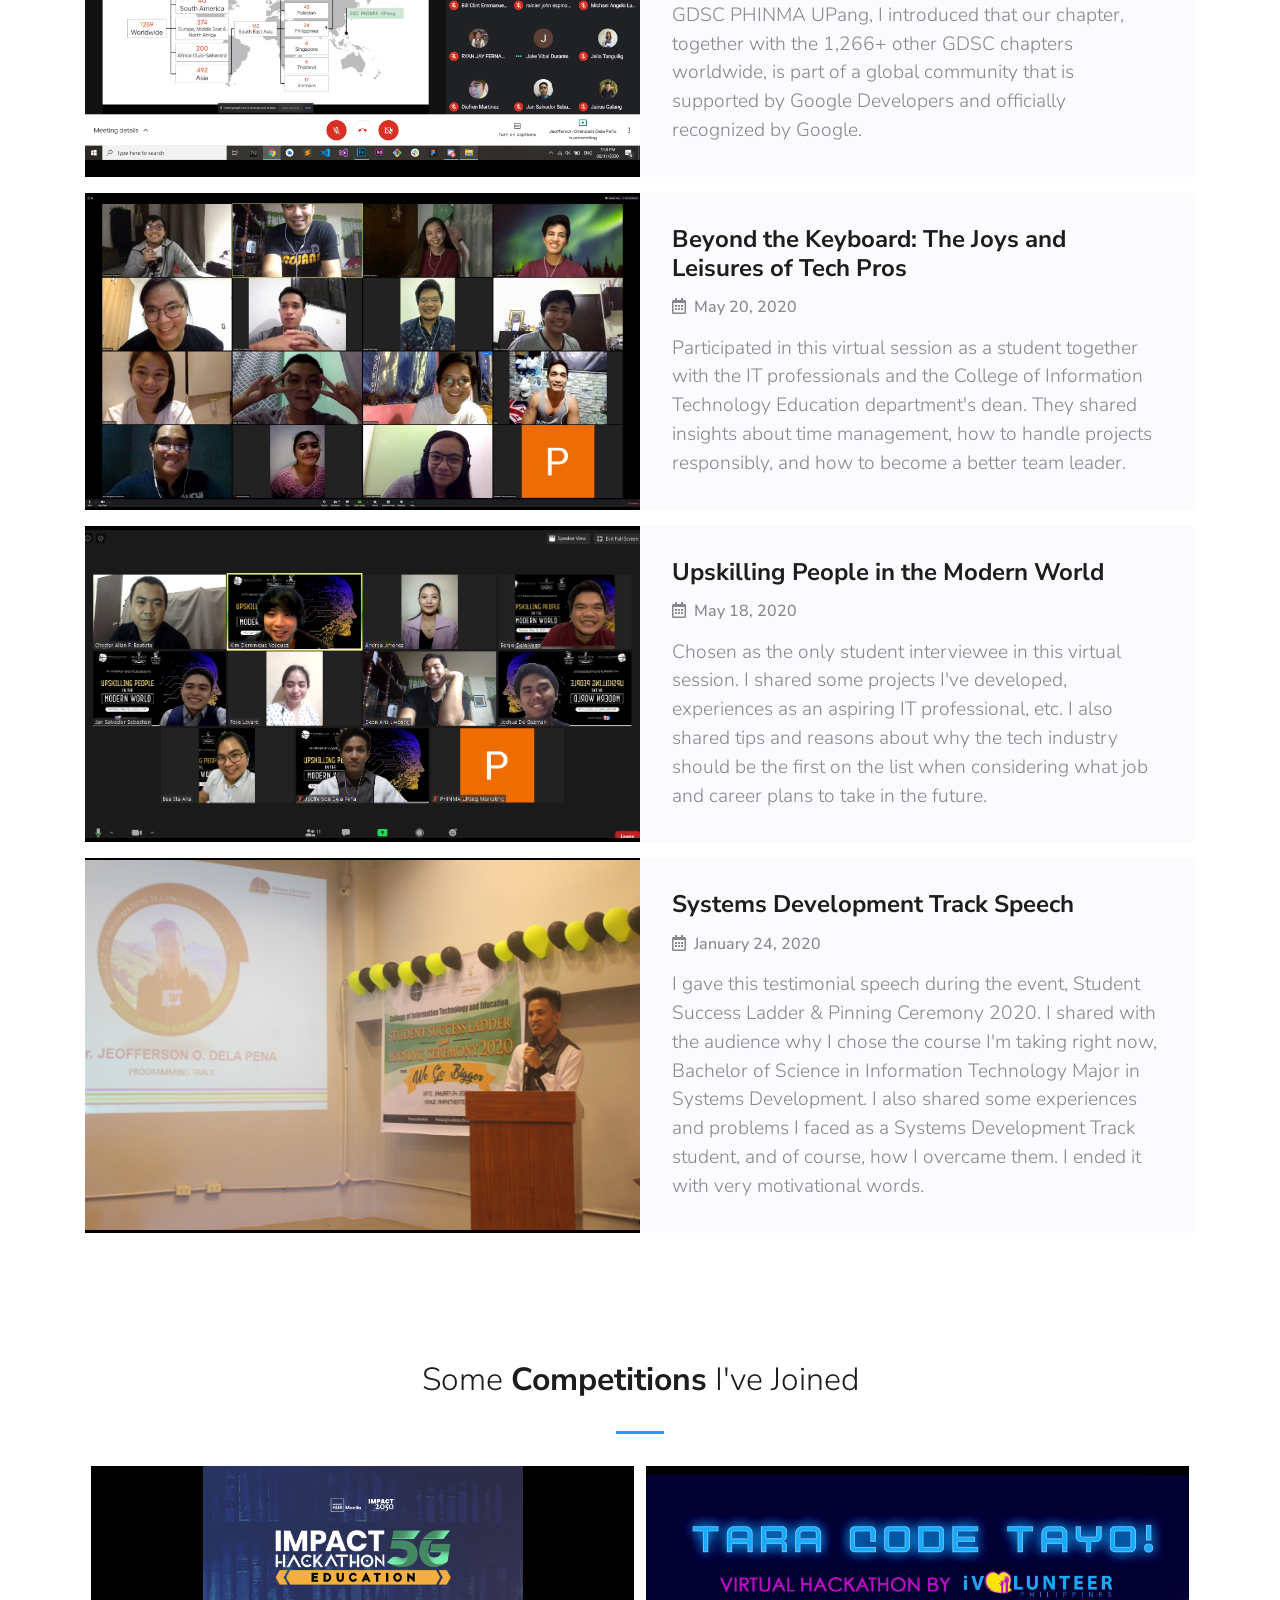
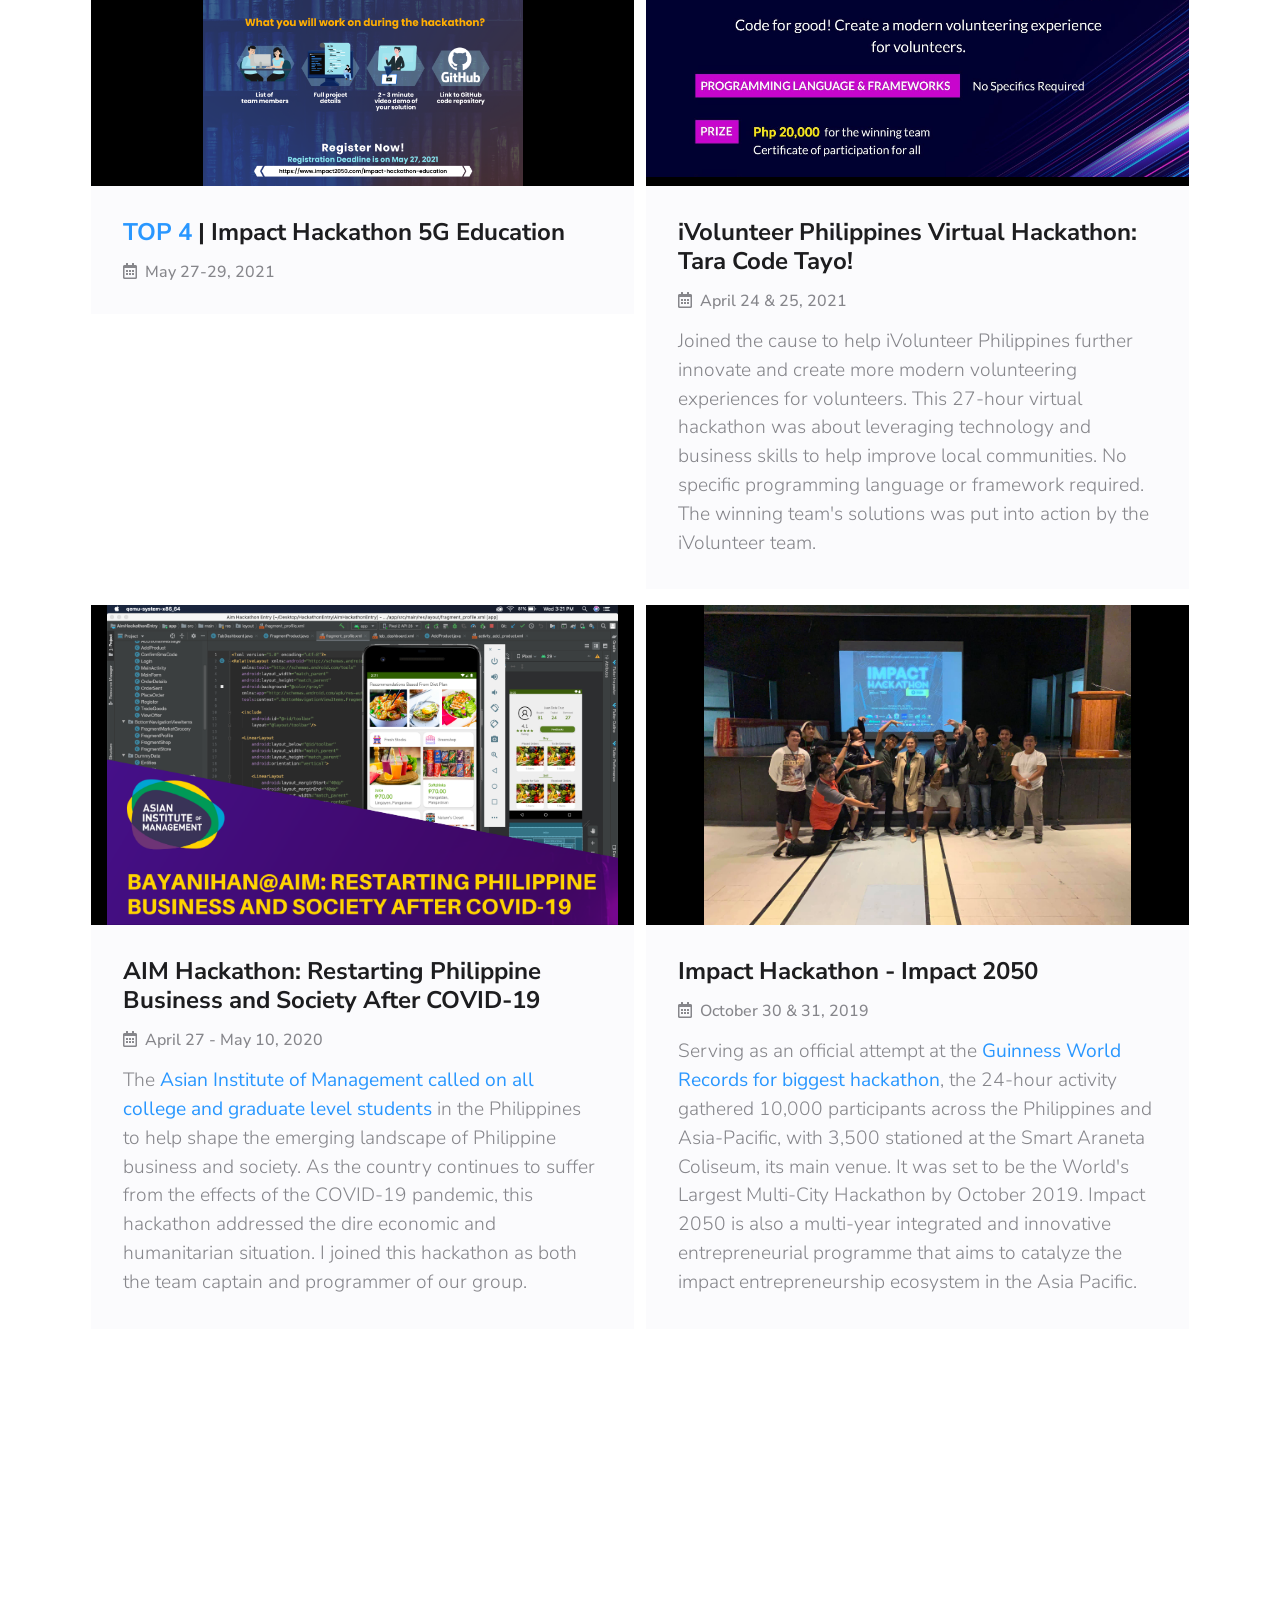
==== commit 44f04b91: "update(about): include years of experience" ====
--- a/index.html
+++ b/index.html
@@ -137,17 +137,17 @@
             <div class="description col-md-8" data-aos="fade-left">
               <p>
                 Senior Software Engineer who does front-end and back-end web
-                development and has years of experience building iOS and Android
-                applications. Has been awarded the 2022 Outstanding Rookie Award
-                by the current employer for being an outstanding performer, and
-                for making immediate impacts on projects and deliverables, going
-                above and beyond what was expected, despite being a fresh
-                graduate at the time. Former Google Developer Student Club Lead,
-                a position given by Google to outstanding students with
-                excellent leadership skills once a year. Founded a student
-                organization, Google Developer Student Club PHINMA UPang, that
-                successfully organized multiple events that teach Google
-                developer technologies. Been the resource speaker at tech
+                development and with 5 years of experience building iOS and
+                Android applications. Has been awarded the 2022 Outstanding
+                Rookie Award by the current employer for being an outstanding
+                performer, and for making immediate impacts on projects and
+                deliverables, going above and beyond what was expected, despite
+                being a fresh graduate at the time. Former Google Developer
+                Student Club Lead, a position given by Google to outstanding
+                students with excellent leadership skills once a year. Founded a
+                student organization, Google Developer Student Club PHINMA
+                UPang, that successfully organized multiple events that teach
+                Google developer technologies. Been the resource speaker at tech
                 events. Proficient in implementing Modular Domain Driven Design
                 (Modular Architecture + Clean Architecture + Domain-Driven
                 Design) and best development practices. Diligent, committed, and
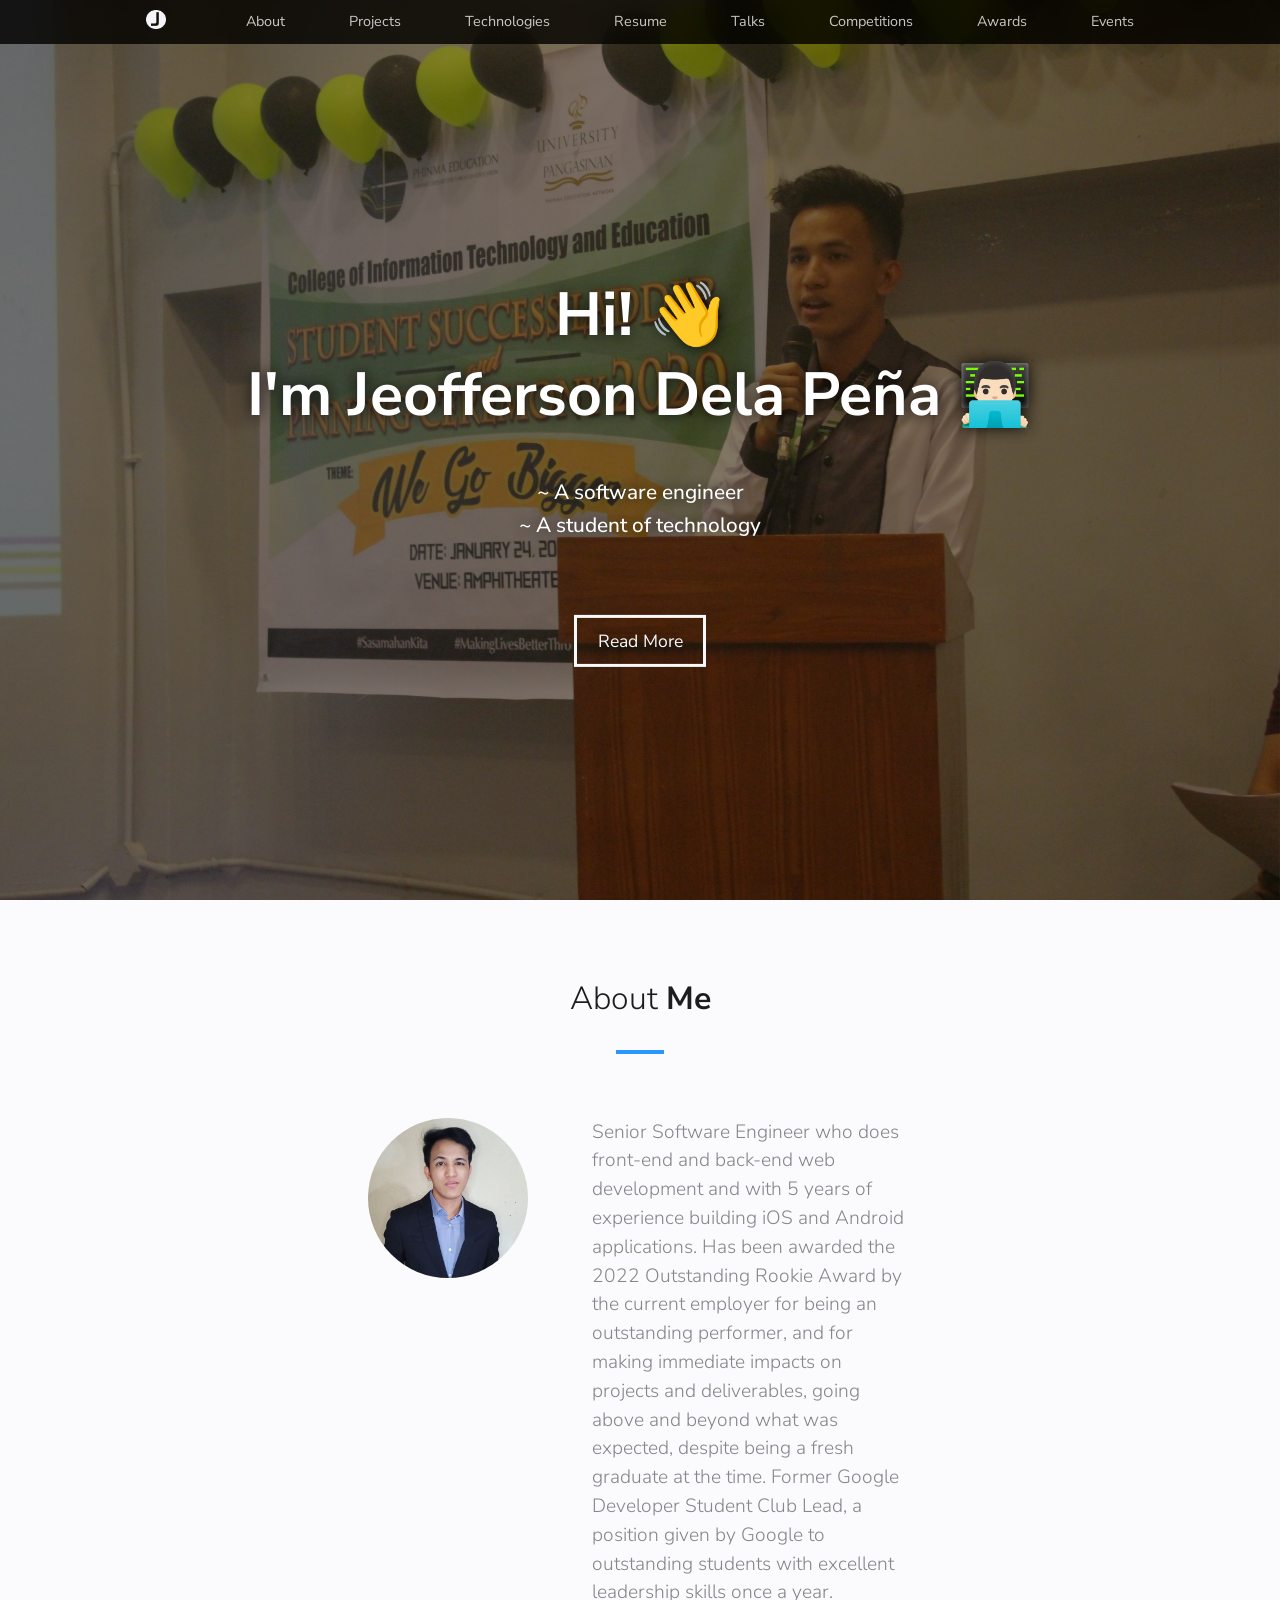
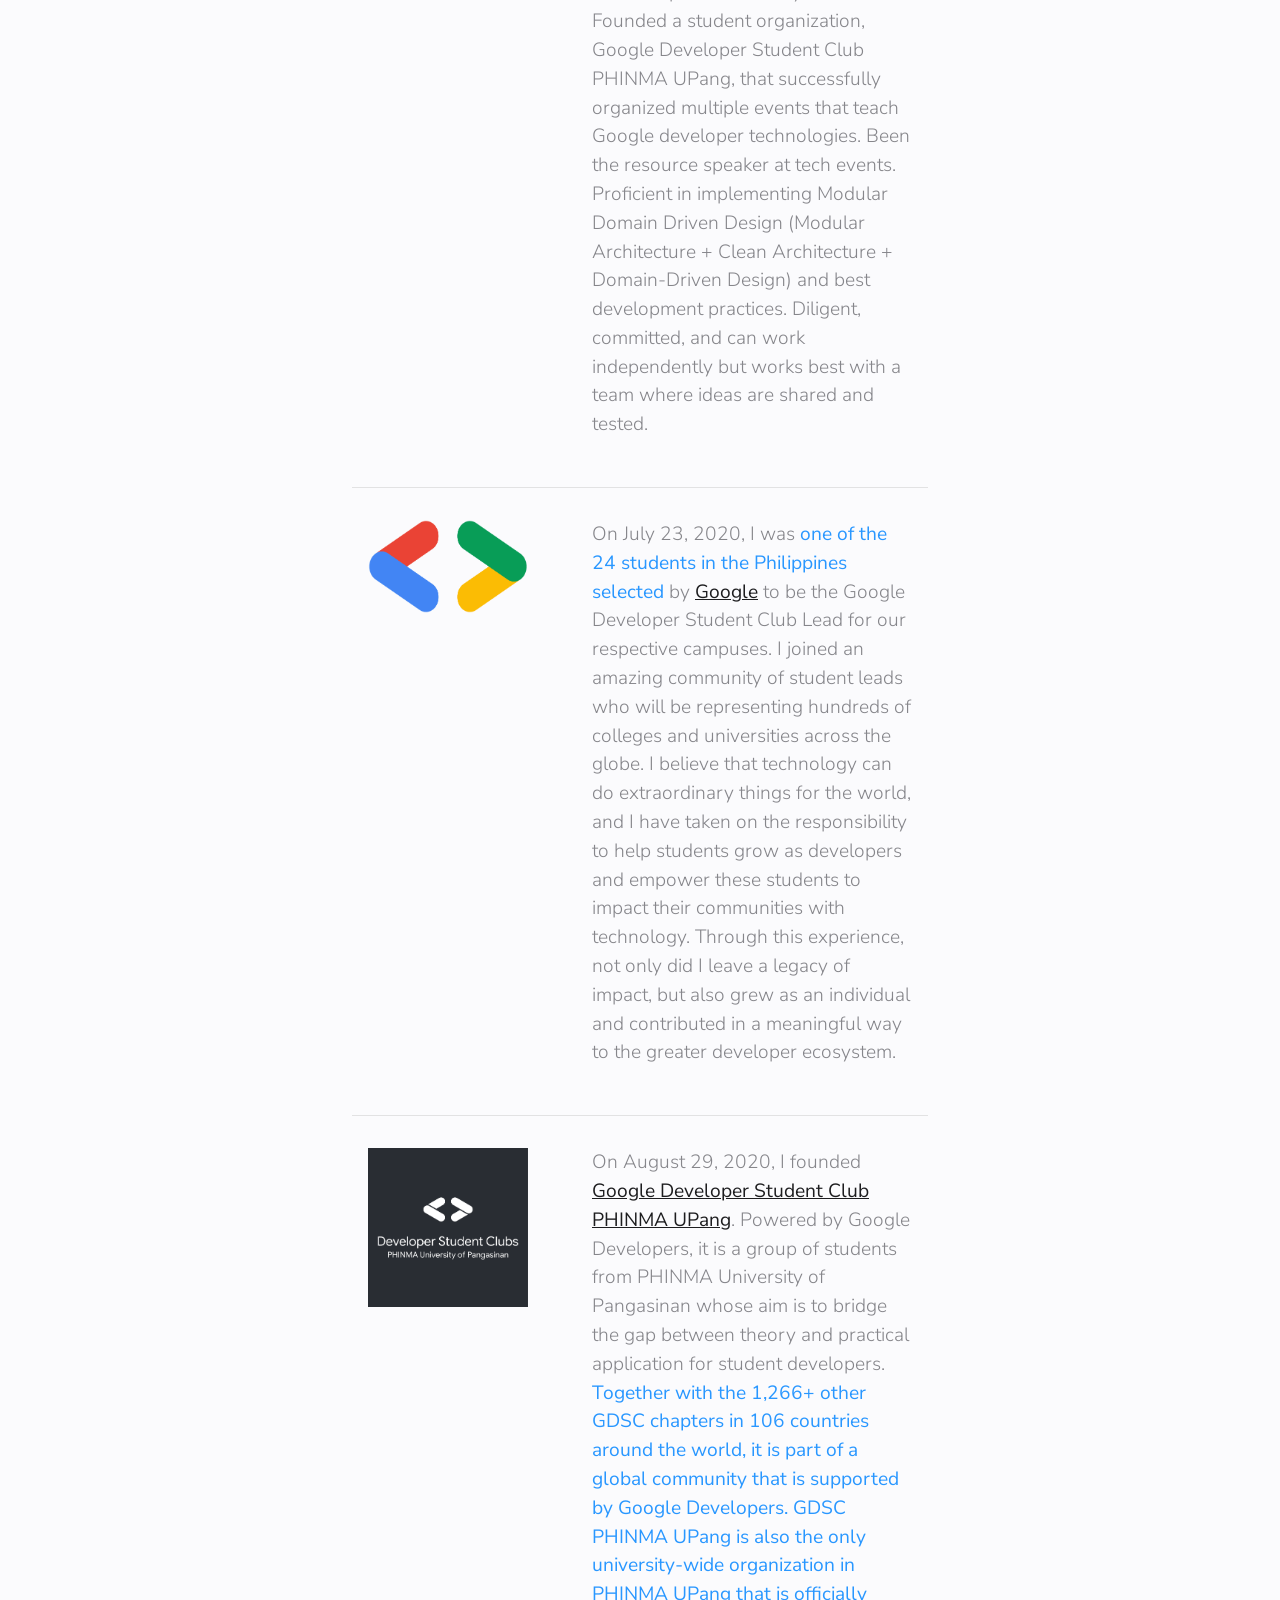
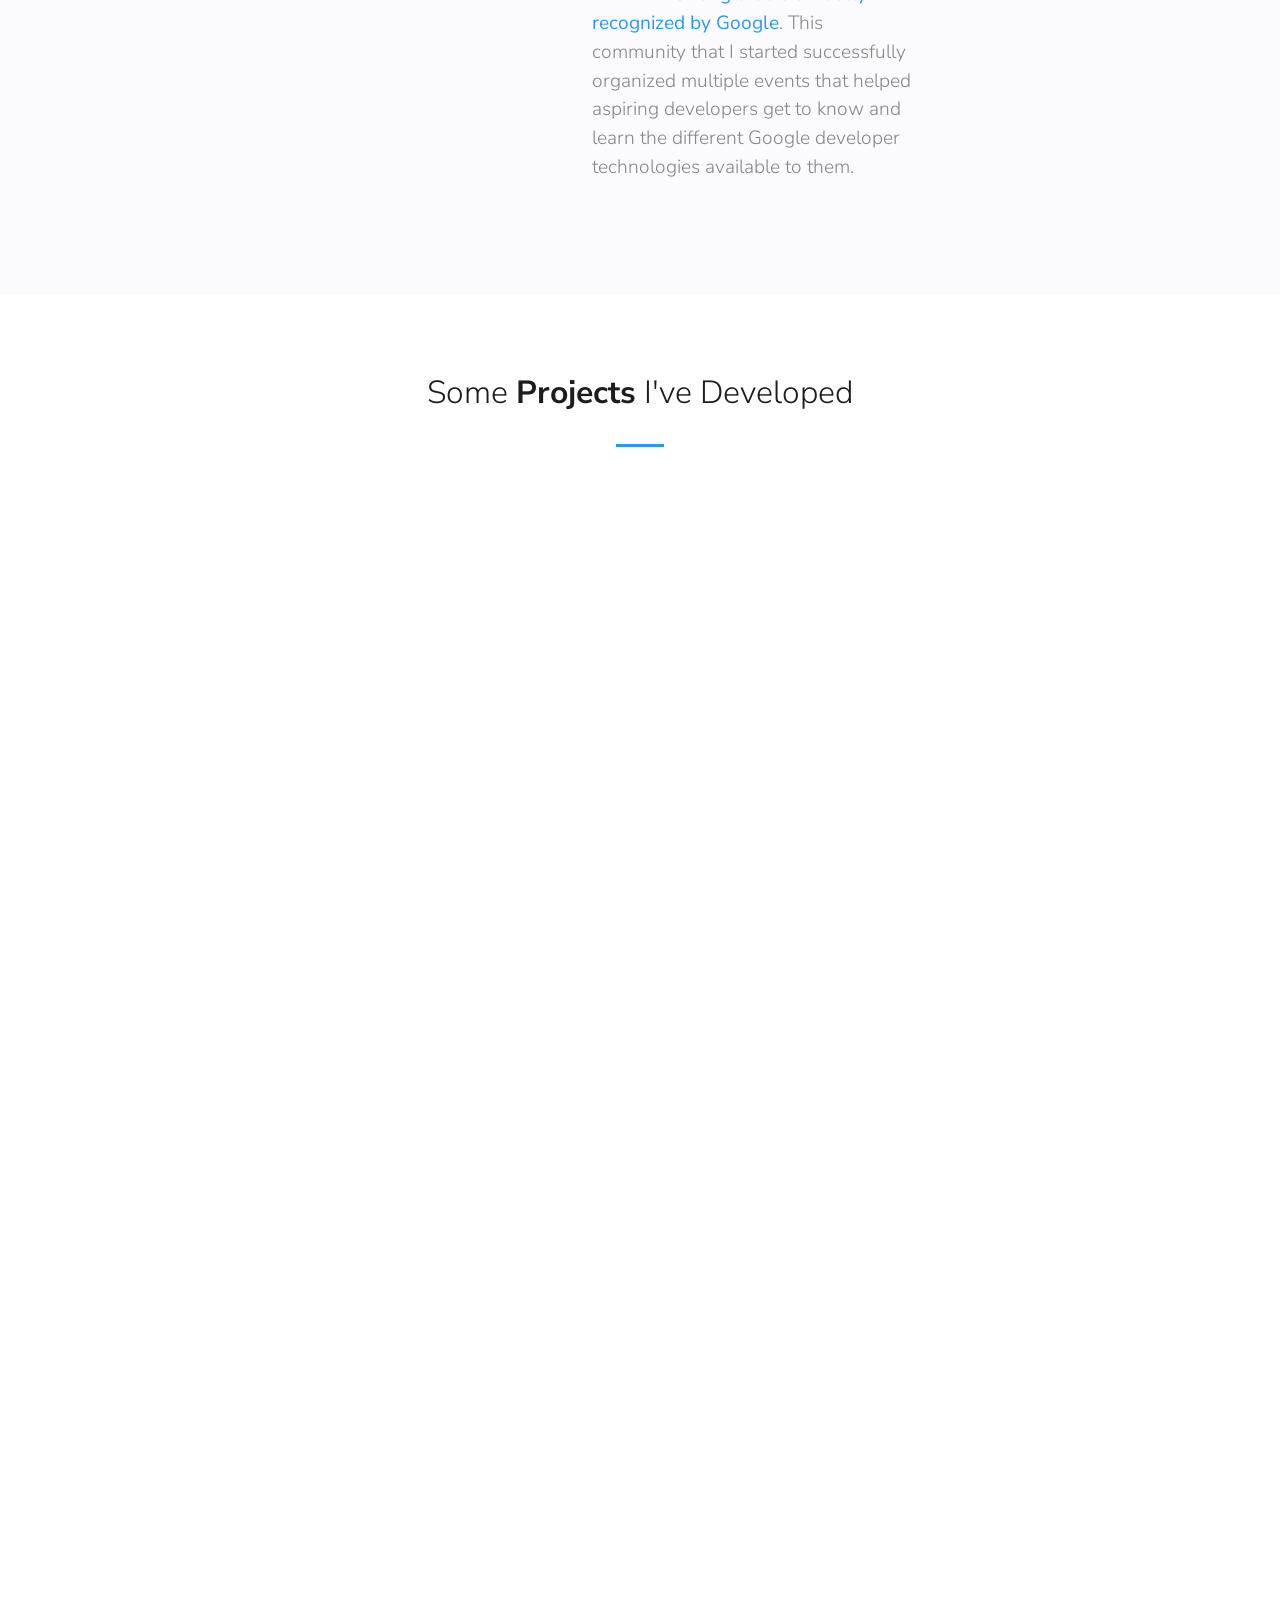
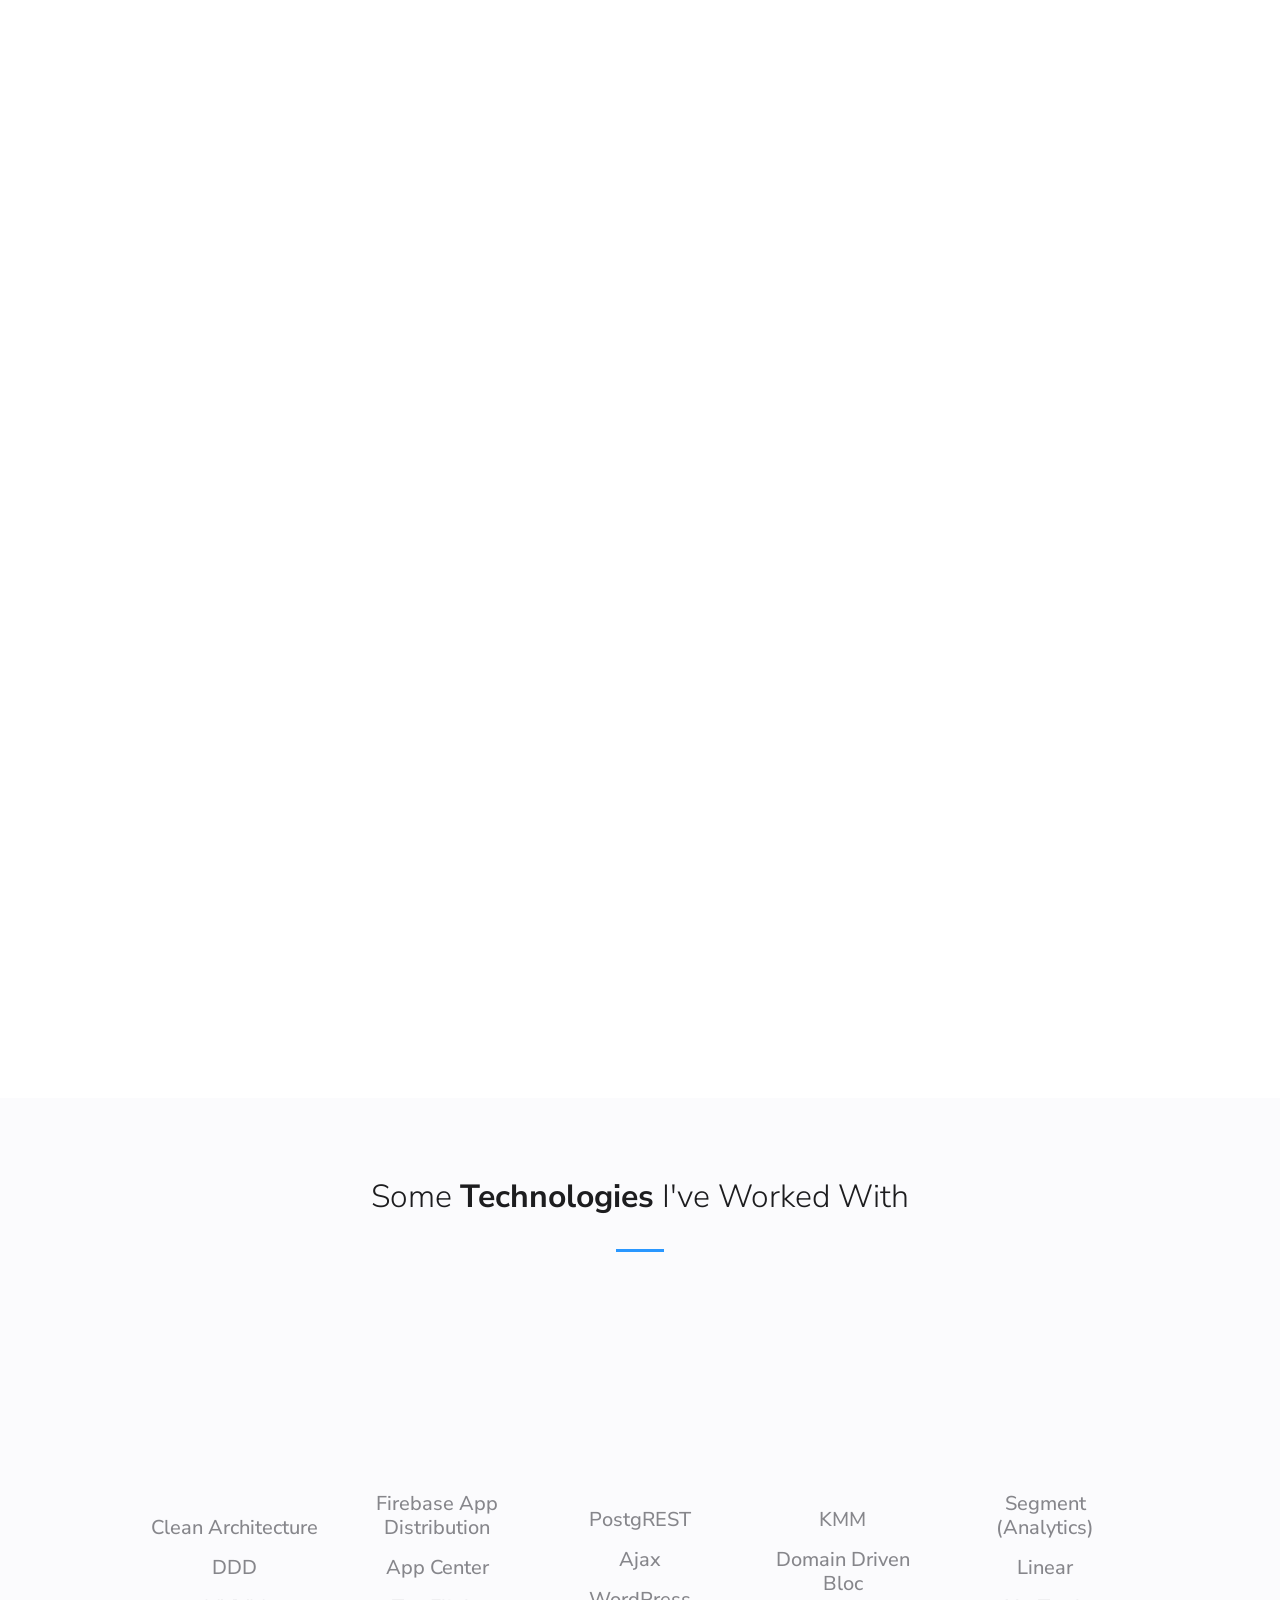
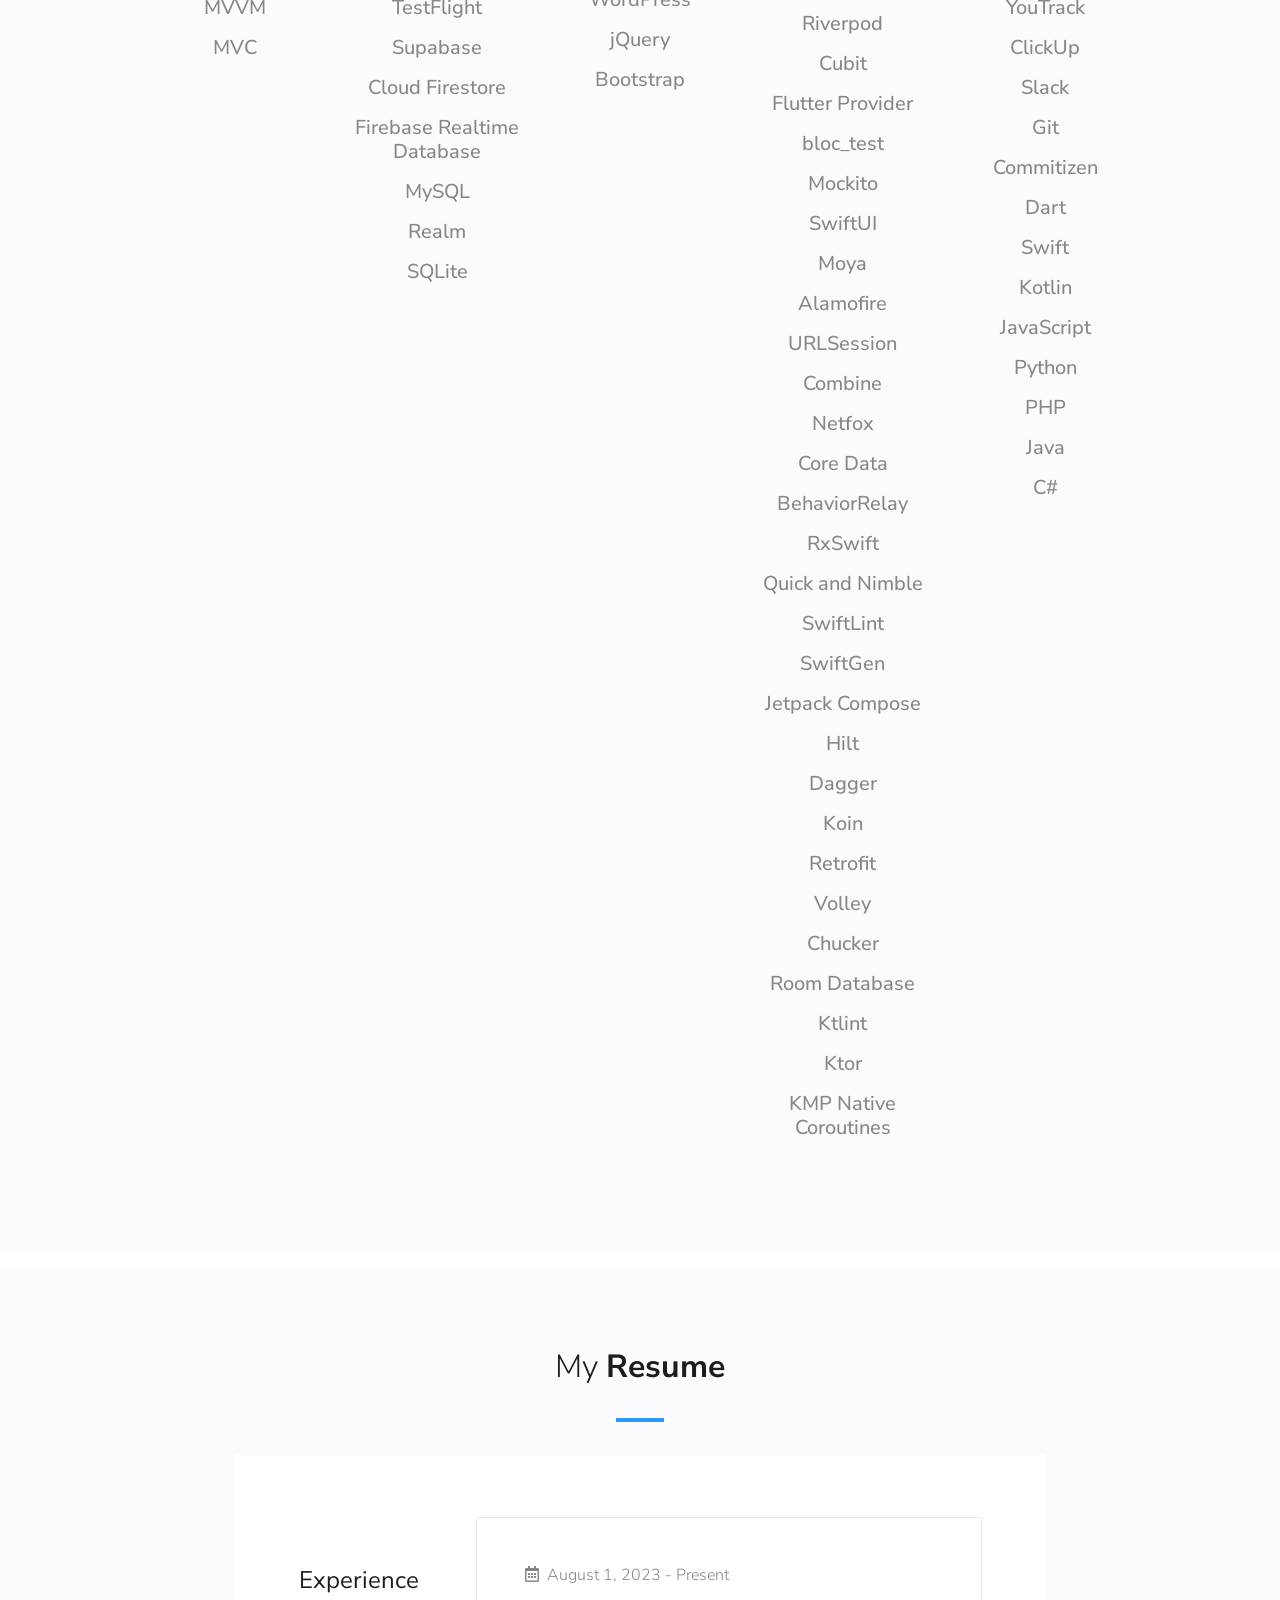
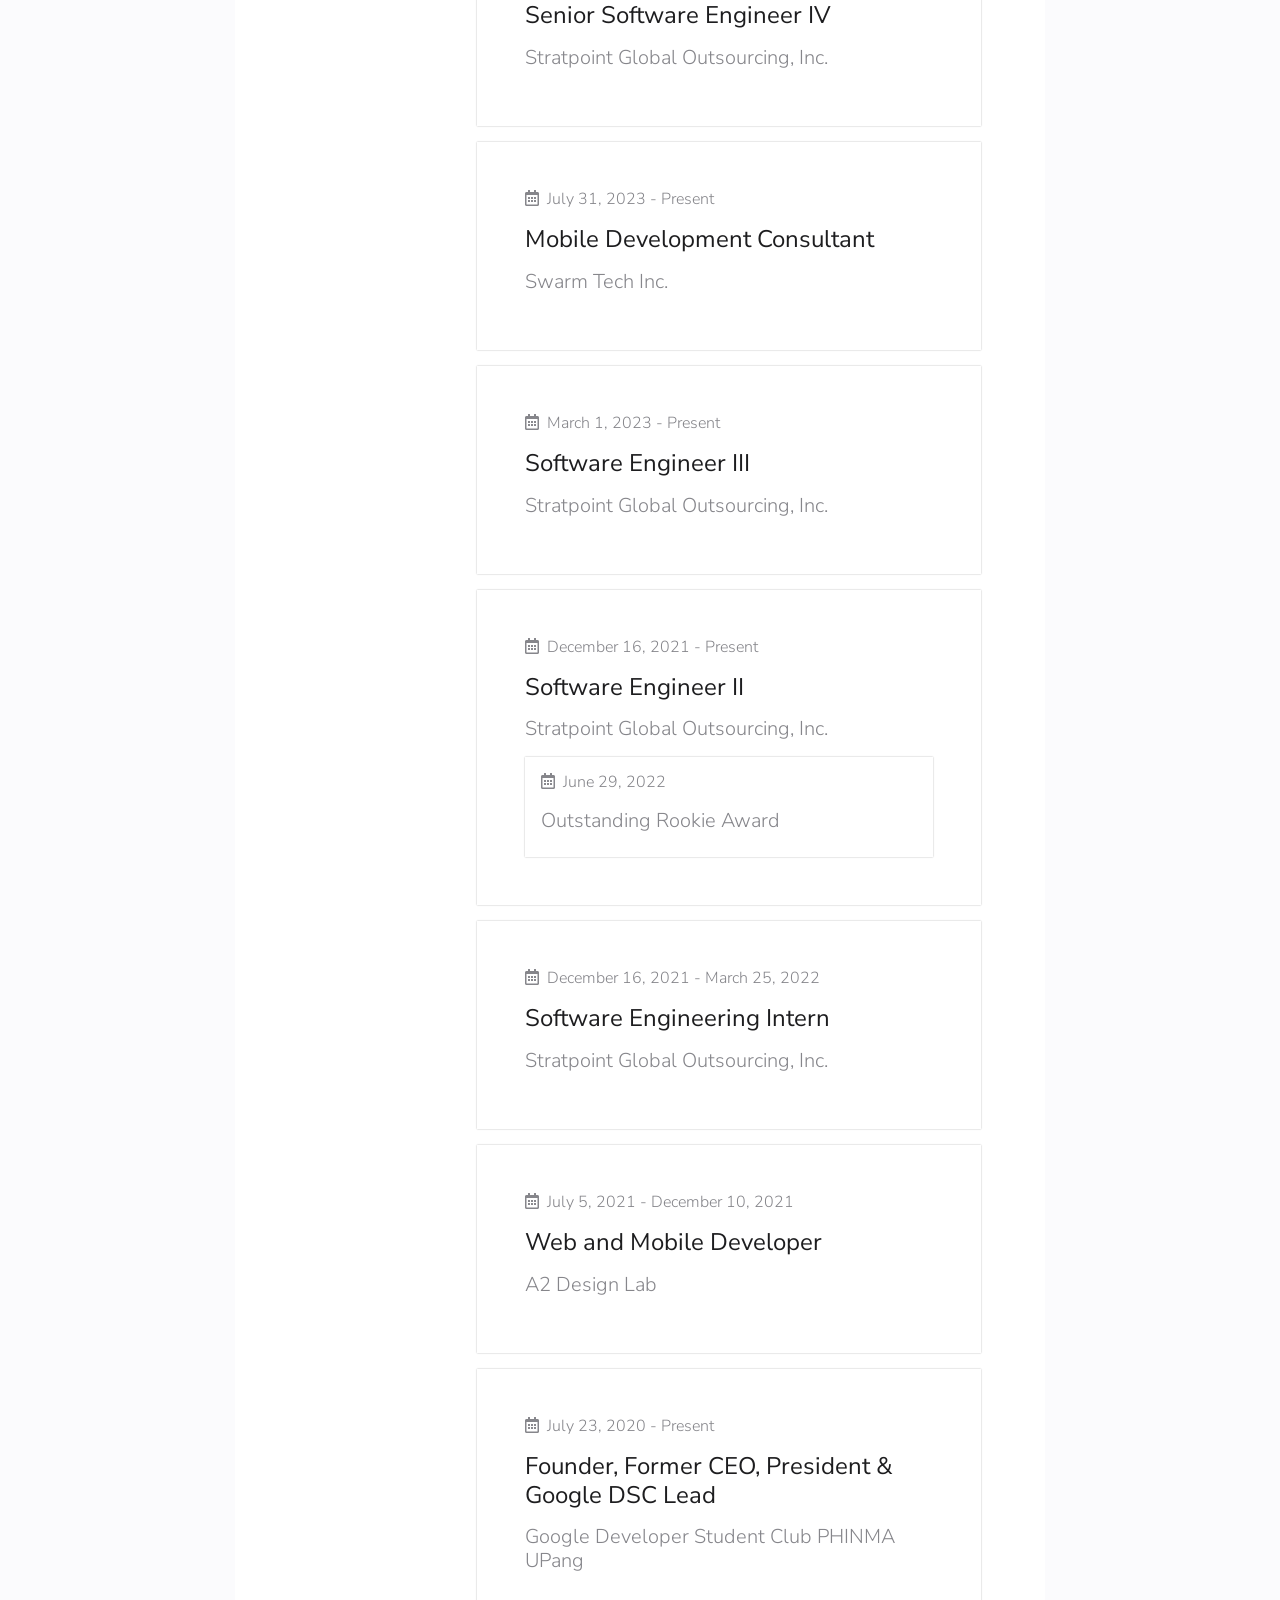
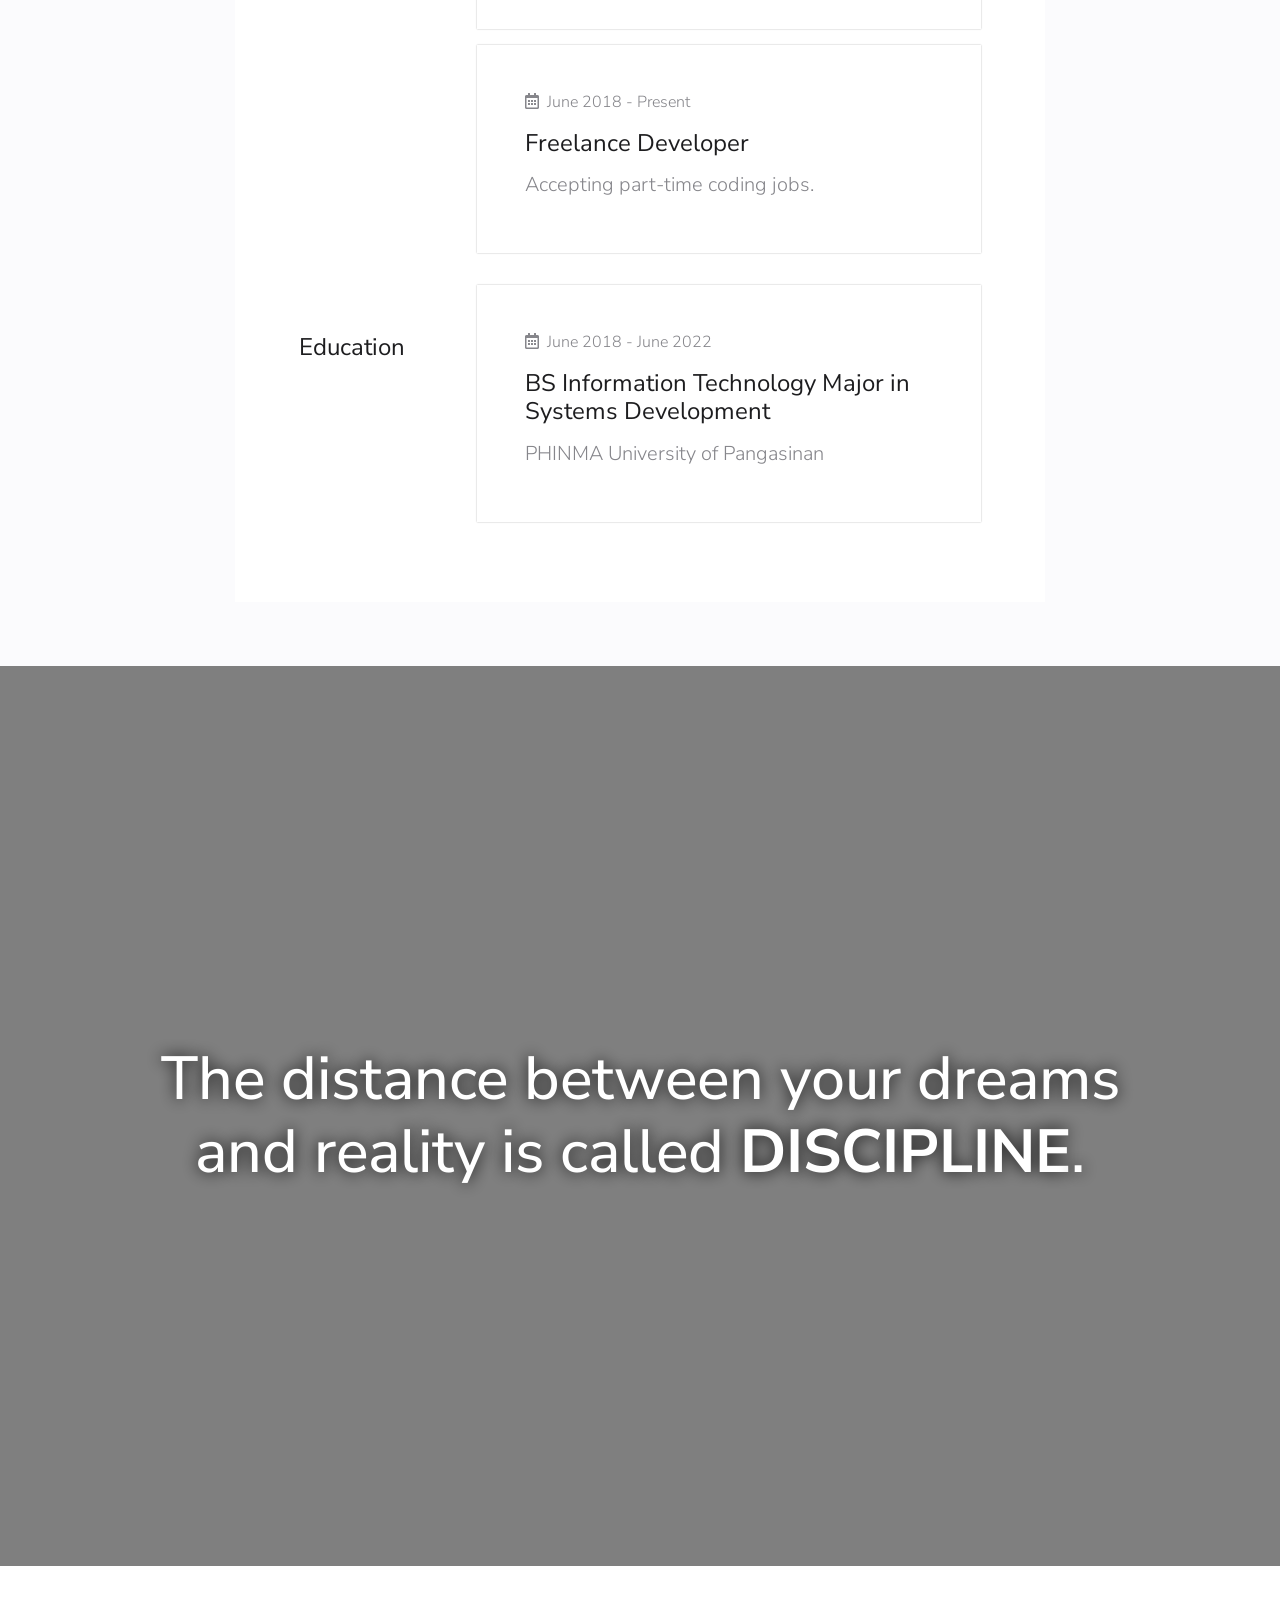
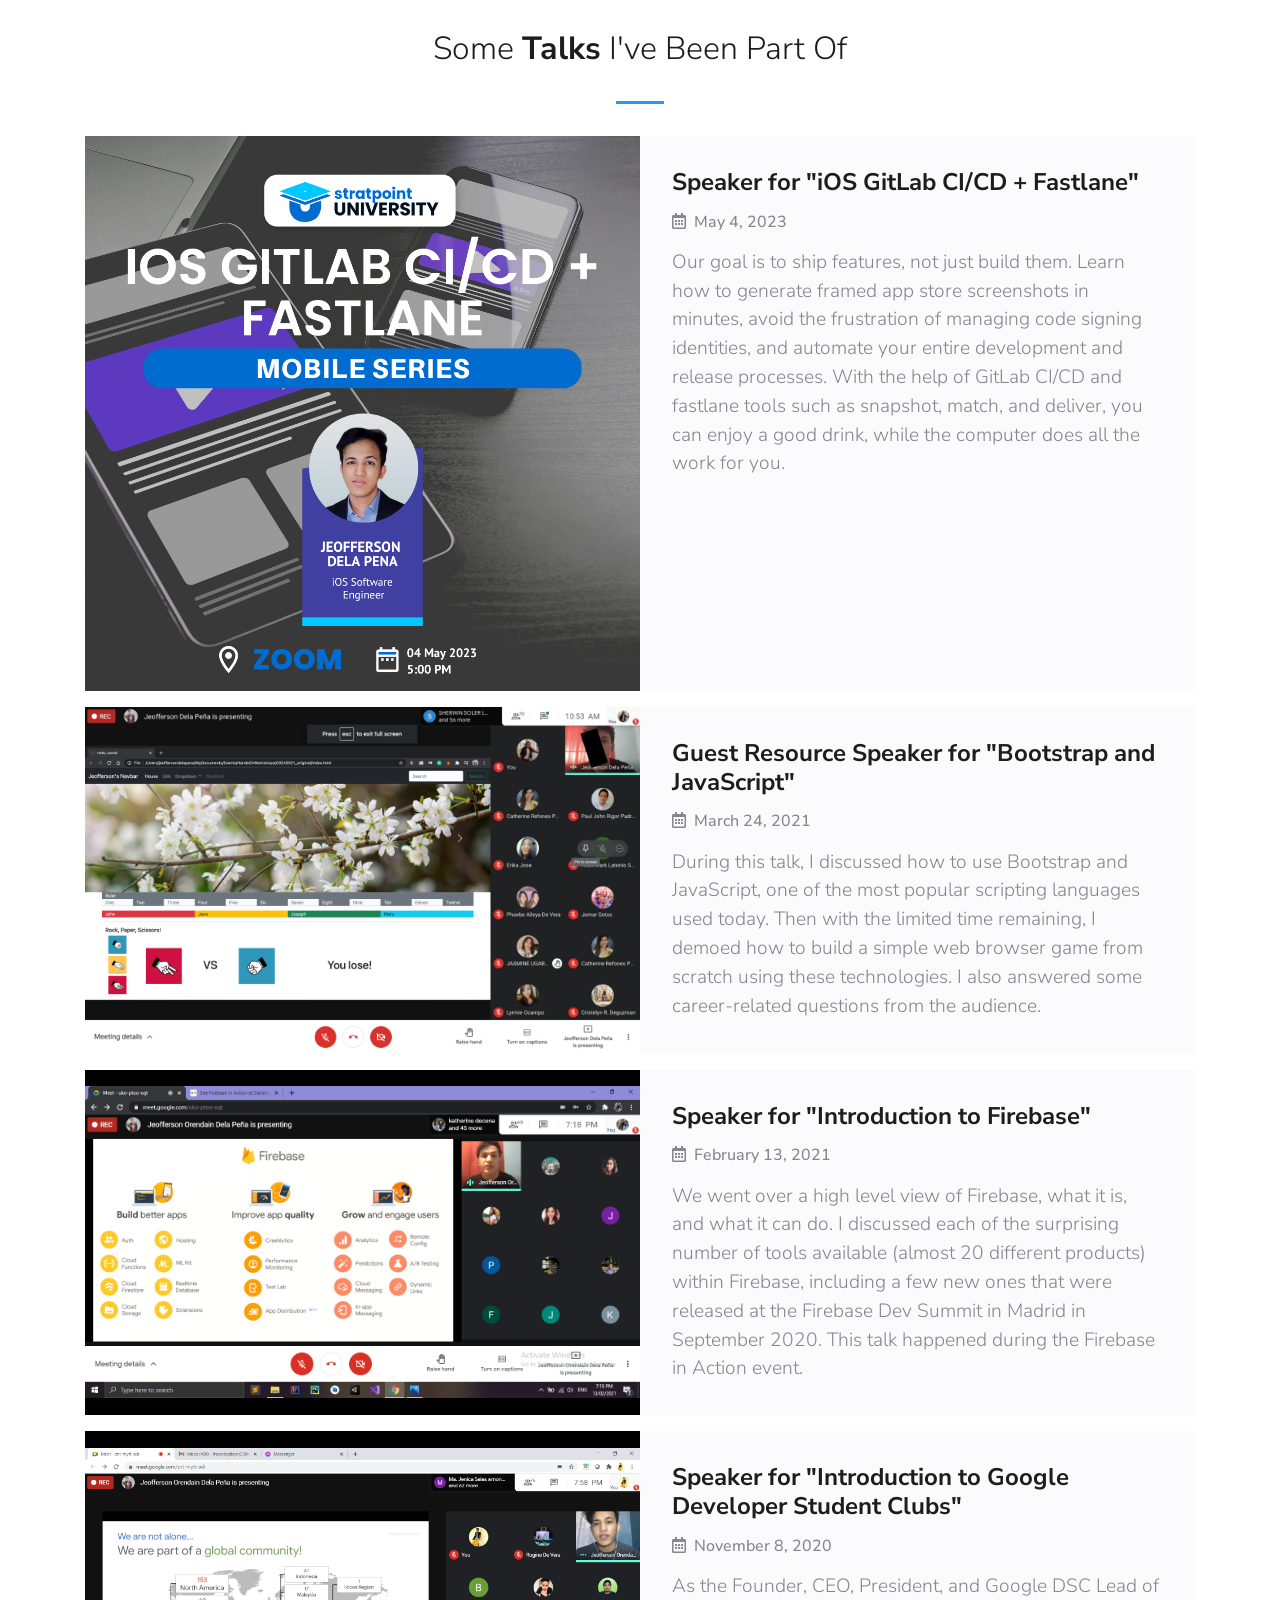
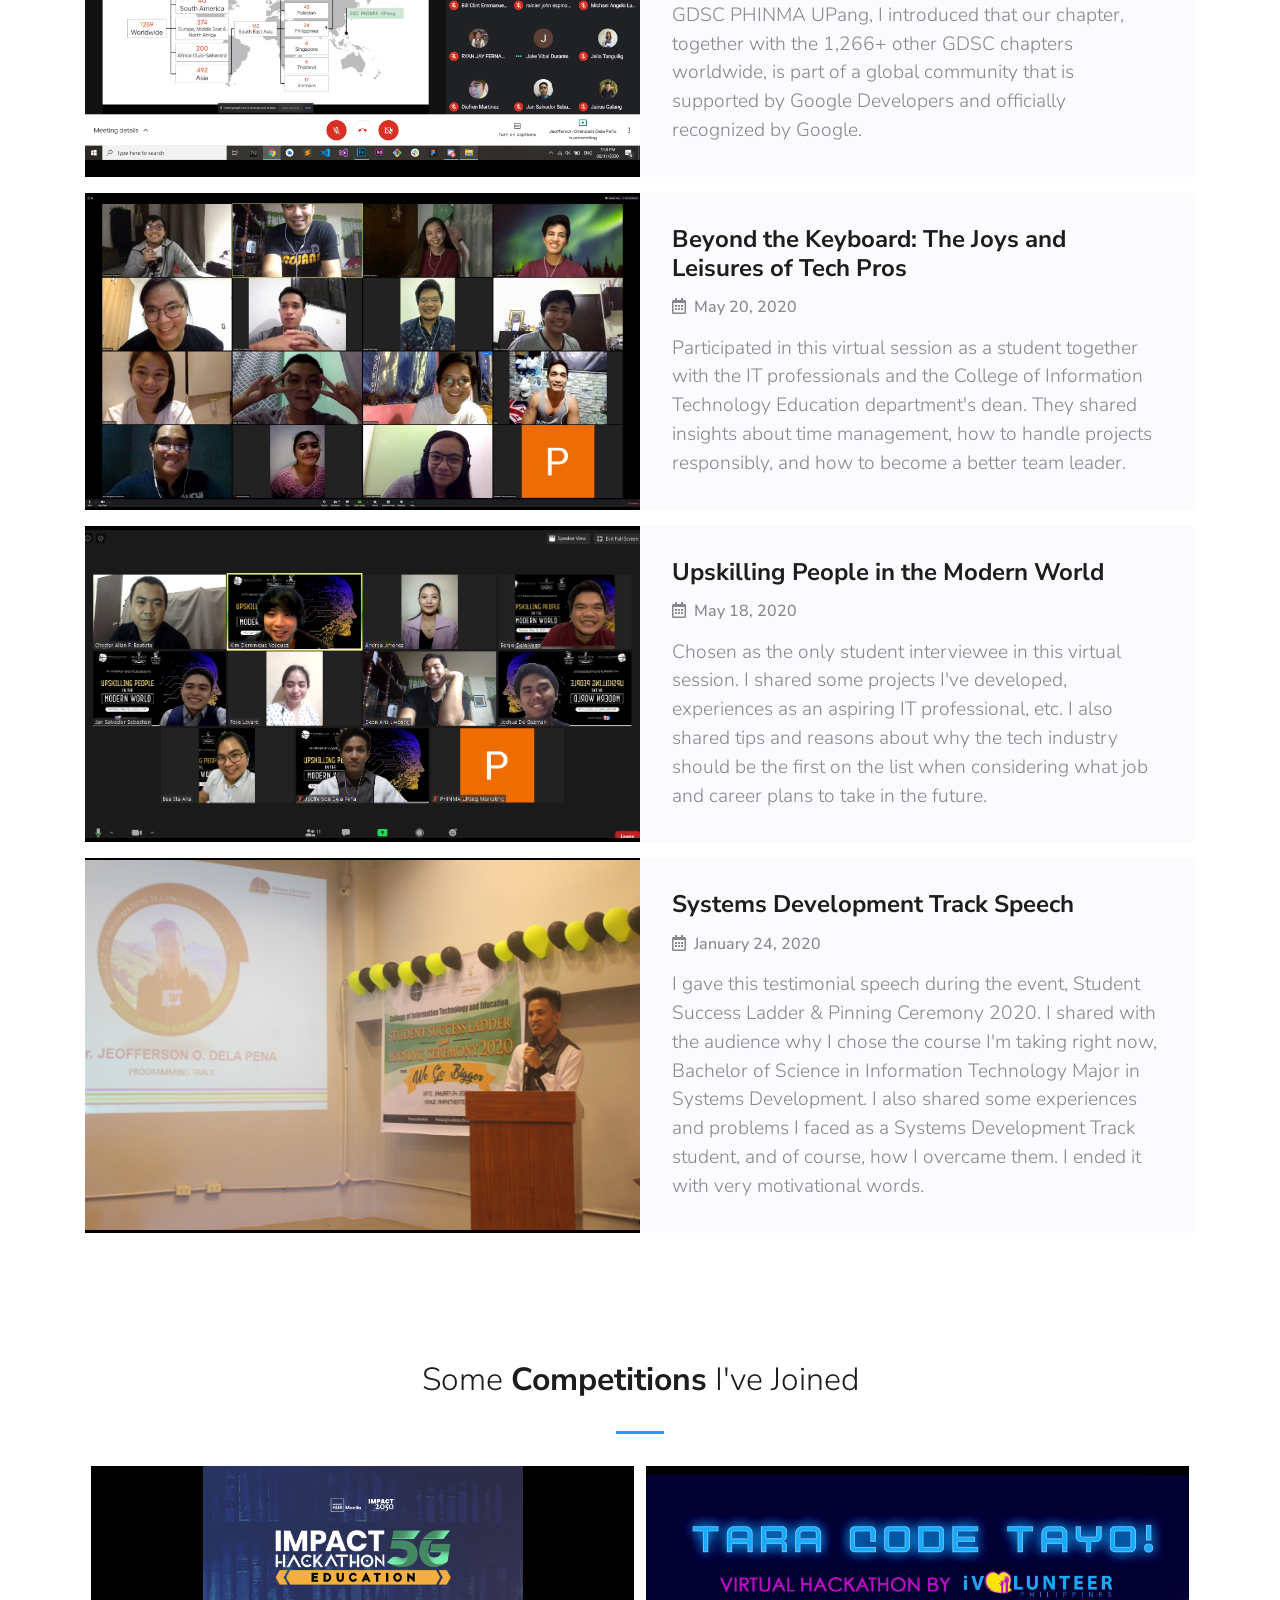
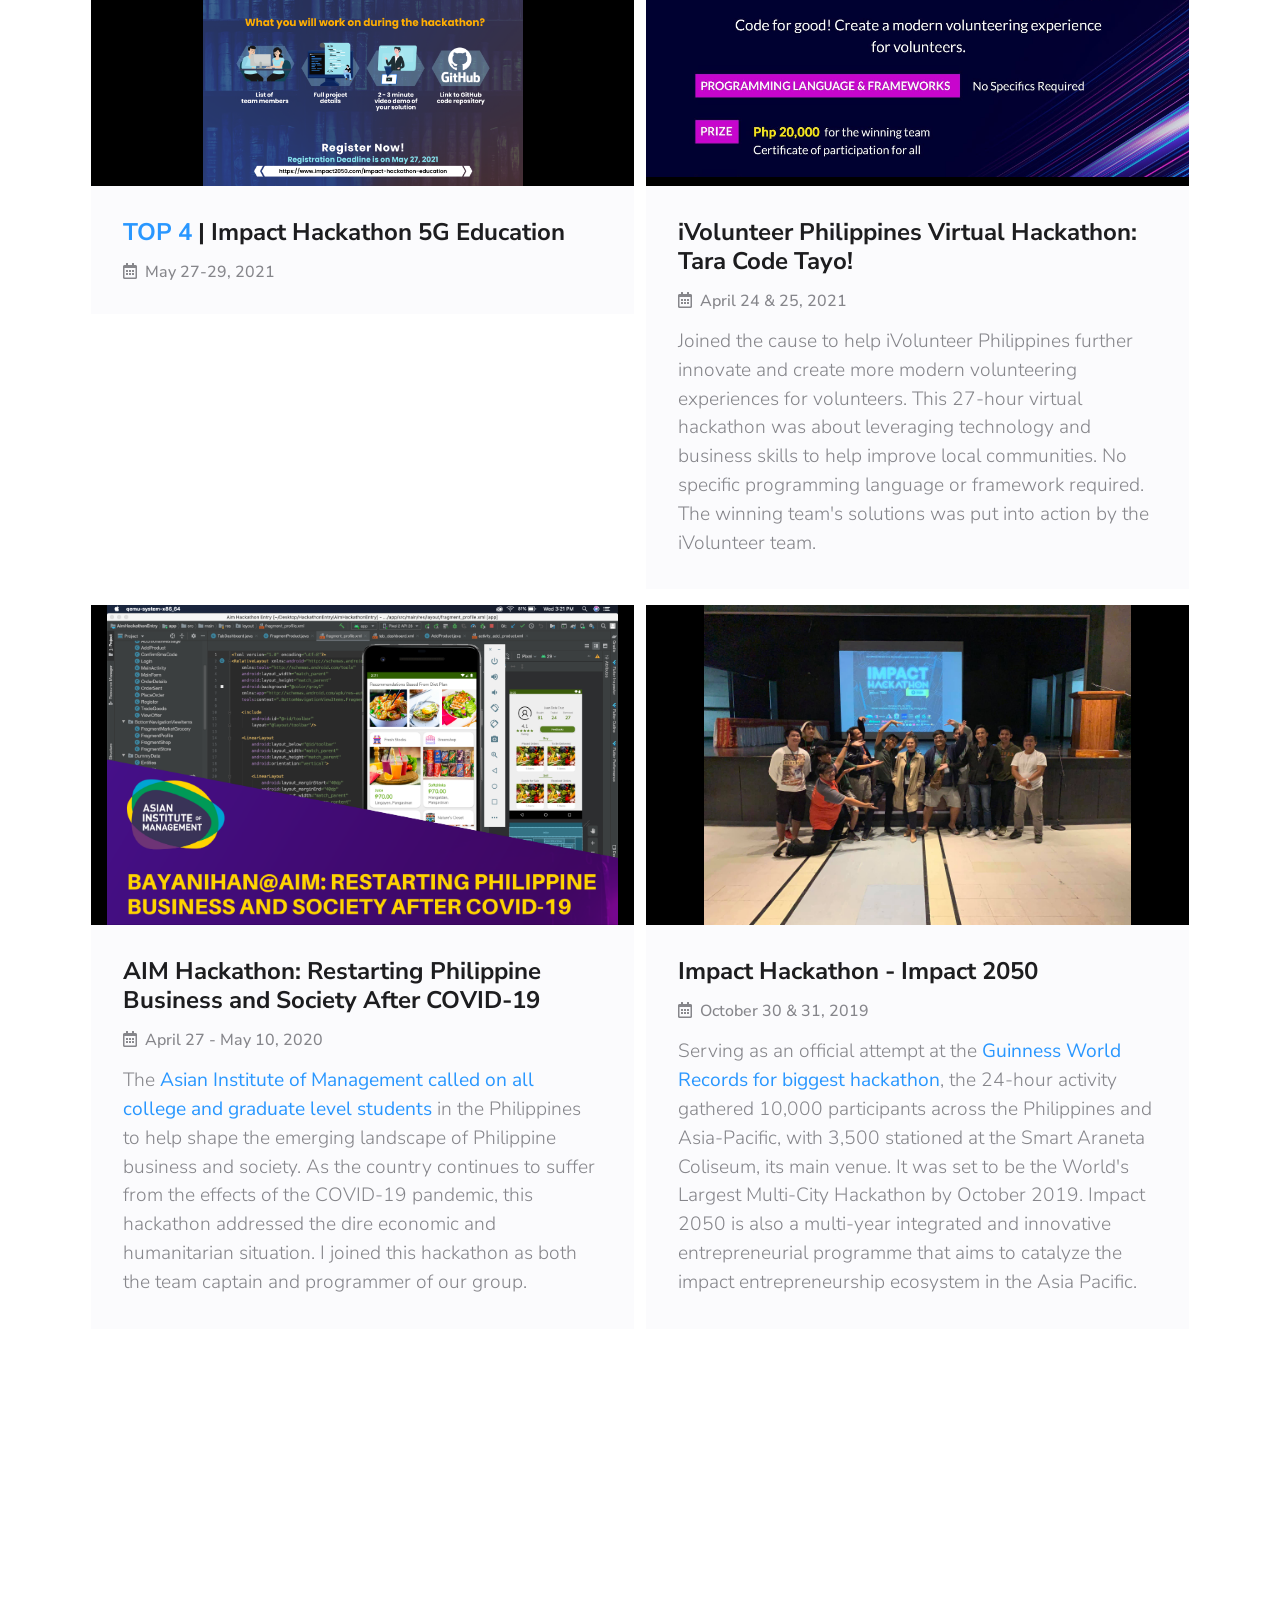
==== commit 7557e4bd: "feat(technologies): add new skills" ====
--- a/index.html
+++ b/index.html
@@ -608,6 +608,7 @@
               Firebase Realtime Database
             </h5>
             <h5 data-aos="fade-up" data-aos-offset="0">MySQL</h5>
+            <h5 data-aos="fade-up" data-aos-offset="0">Realm</h5>
             <h5 data-aos="fade-up" data-aos-offset="0">SQLite</h5>
           </div>
 
@@ -663,7 +664,7 @@
             <h5 data-aos="fade-up" data-aos-offset="0">Quick and Nimble</h5>
             <h5 data-aos="fade-up" data-aos-offset="0">SwiftLint</h5>
             <h5 data-aos="fade-up" data-aos-offset="0">SwiftGen</h5>
-            <h5 data-aos="fade-up" data-aos-offset="0">Android Jetpack</h5>
+            <h5 data-aos="fade-up" data-aos-offset="0">Jetpack Compose</h5>
             <h5 data-aos="fade-up" data-aos-offset="0">Hilt</h5>
             <h5 data-aos="fade-up" data-aos-offset="0">Dagger</h5>
             <h5 data-aos="fade-up" data-aos-offset="0">Koin</h5>
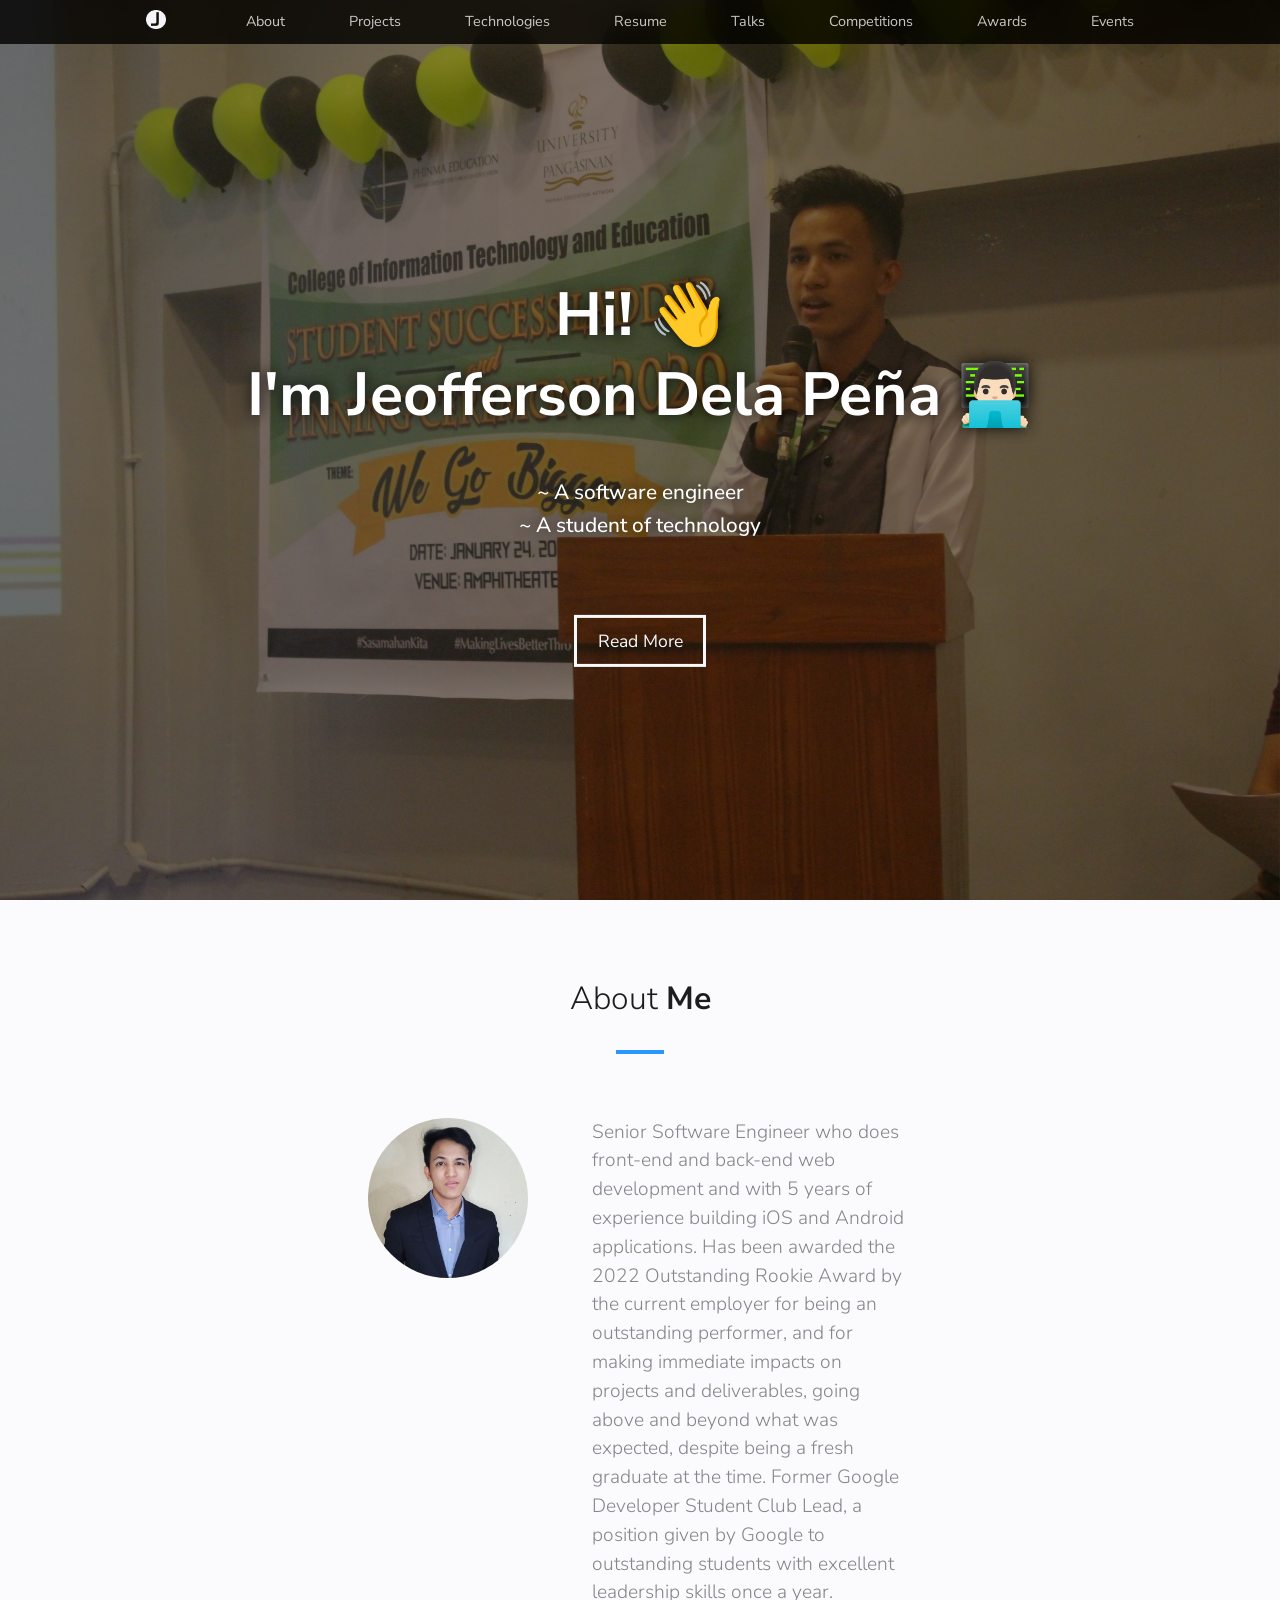
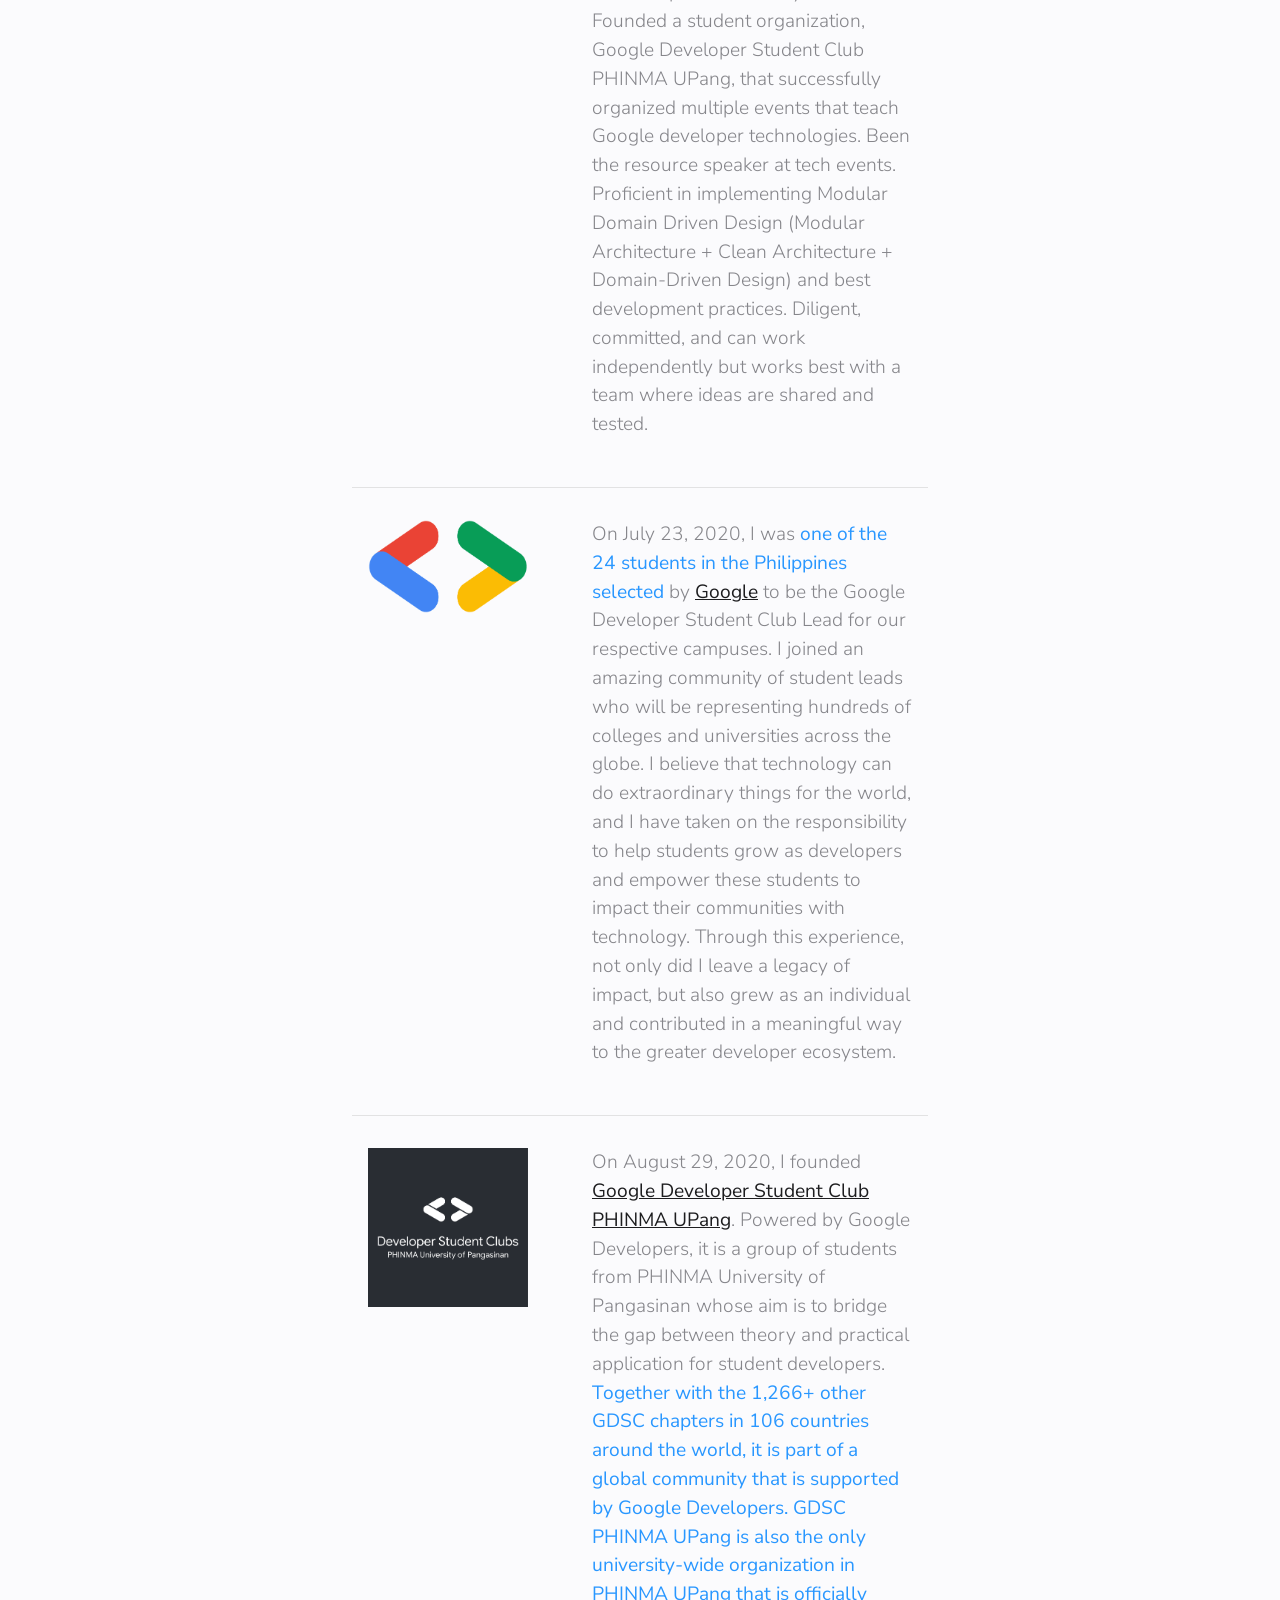
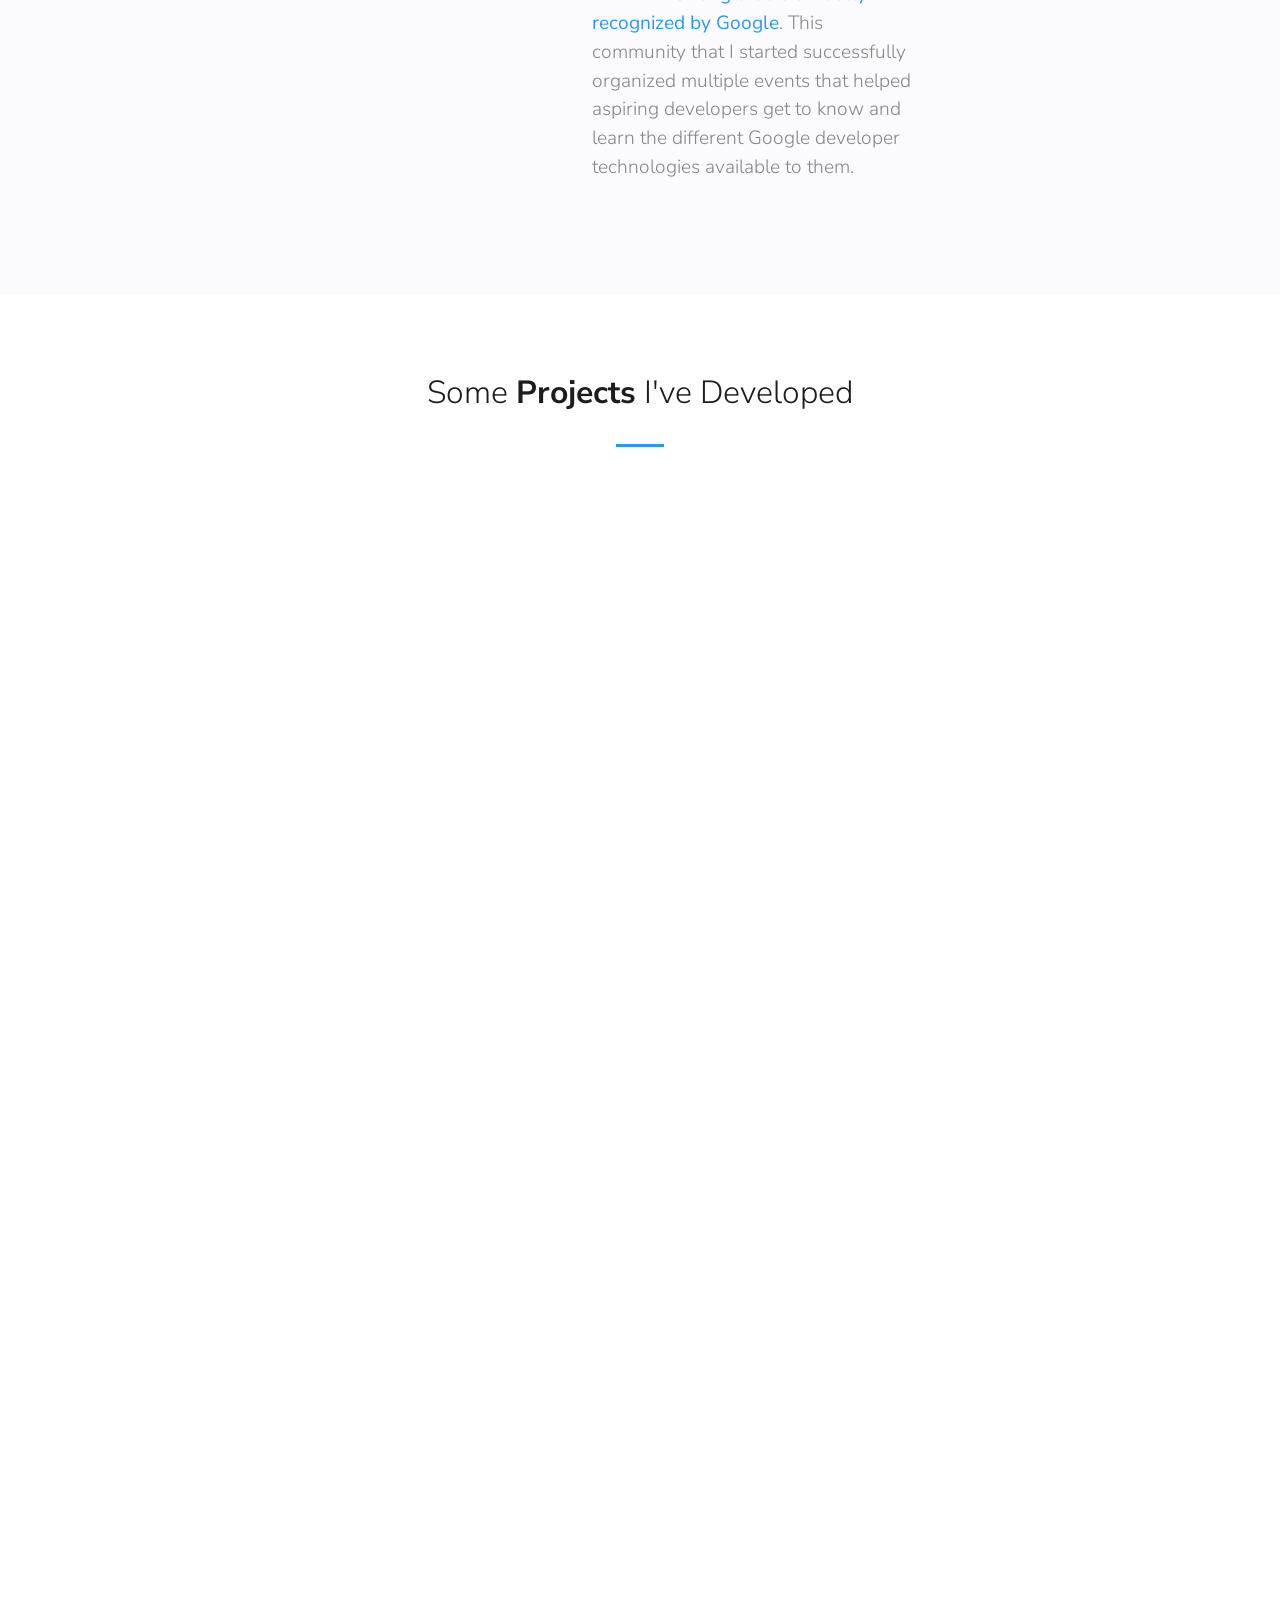
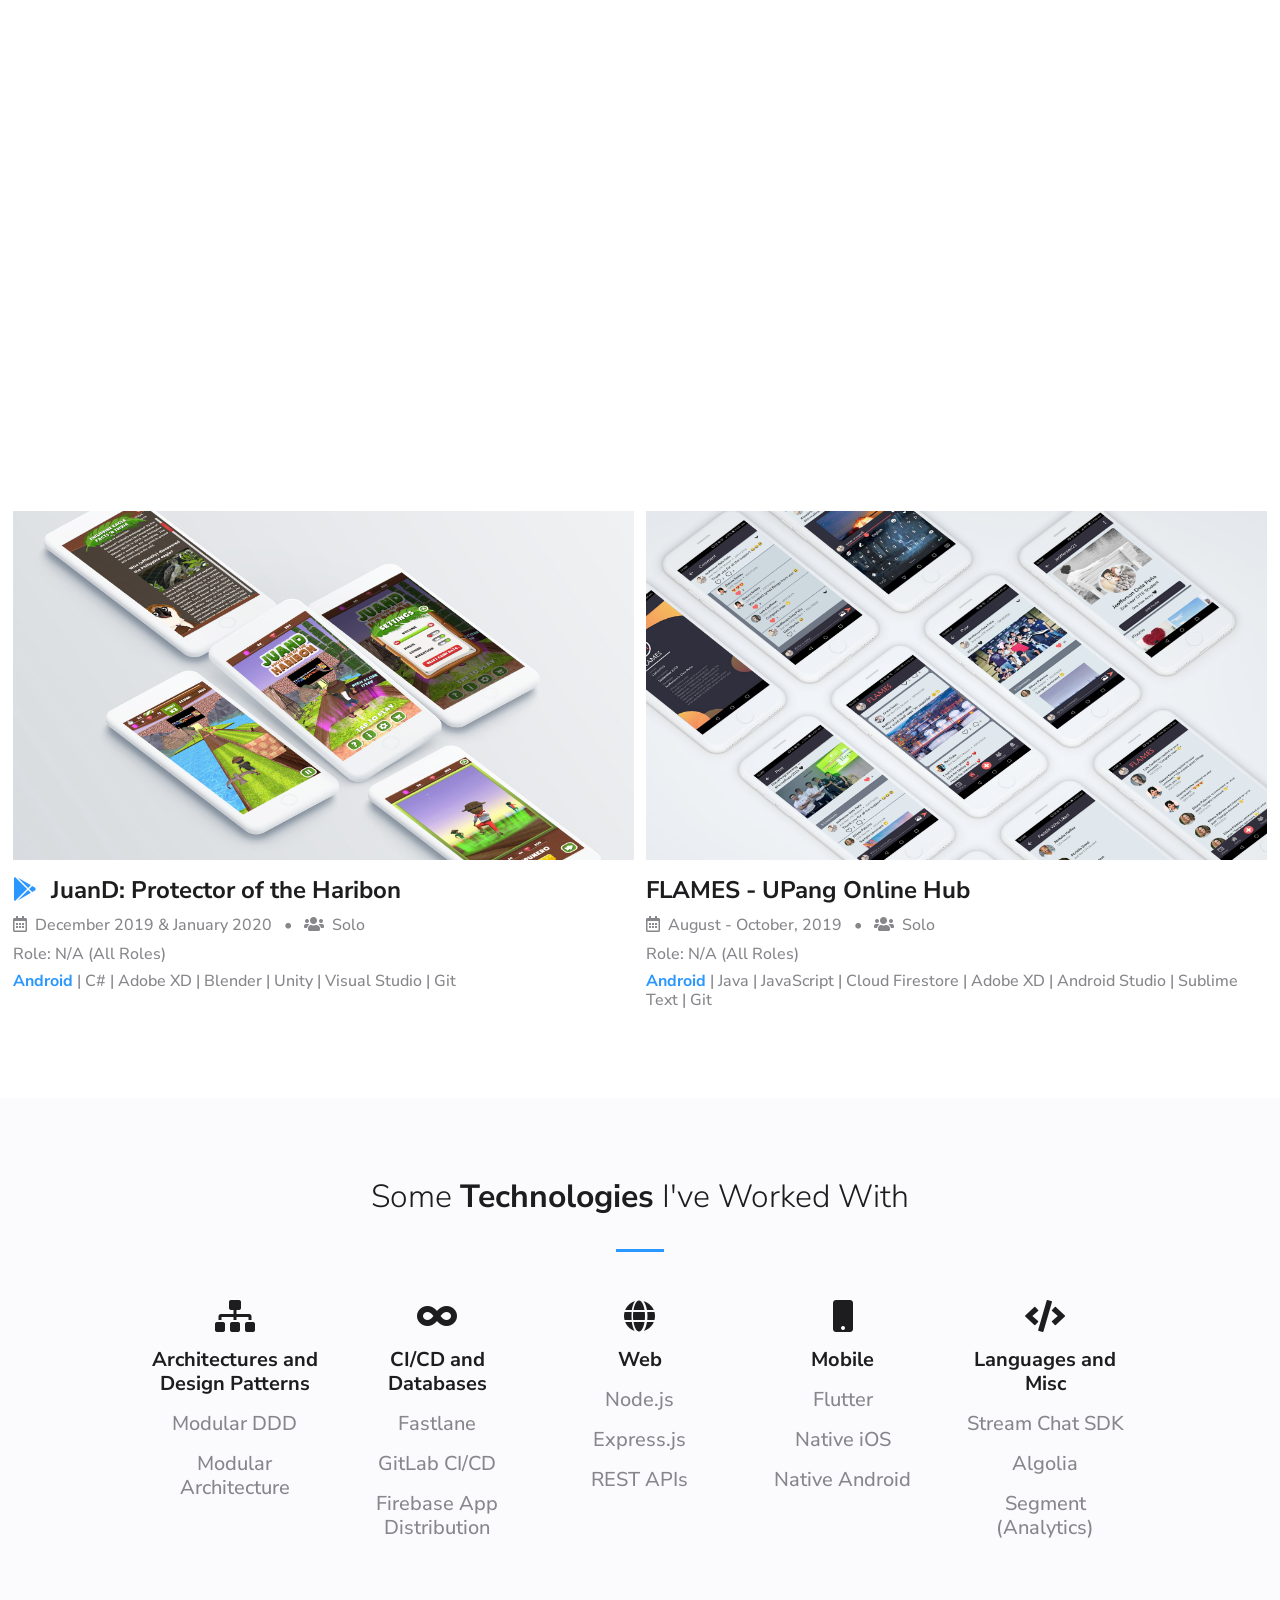
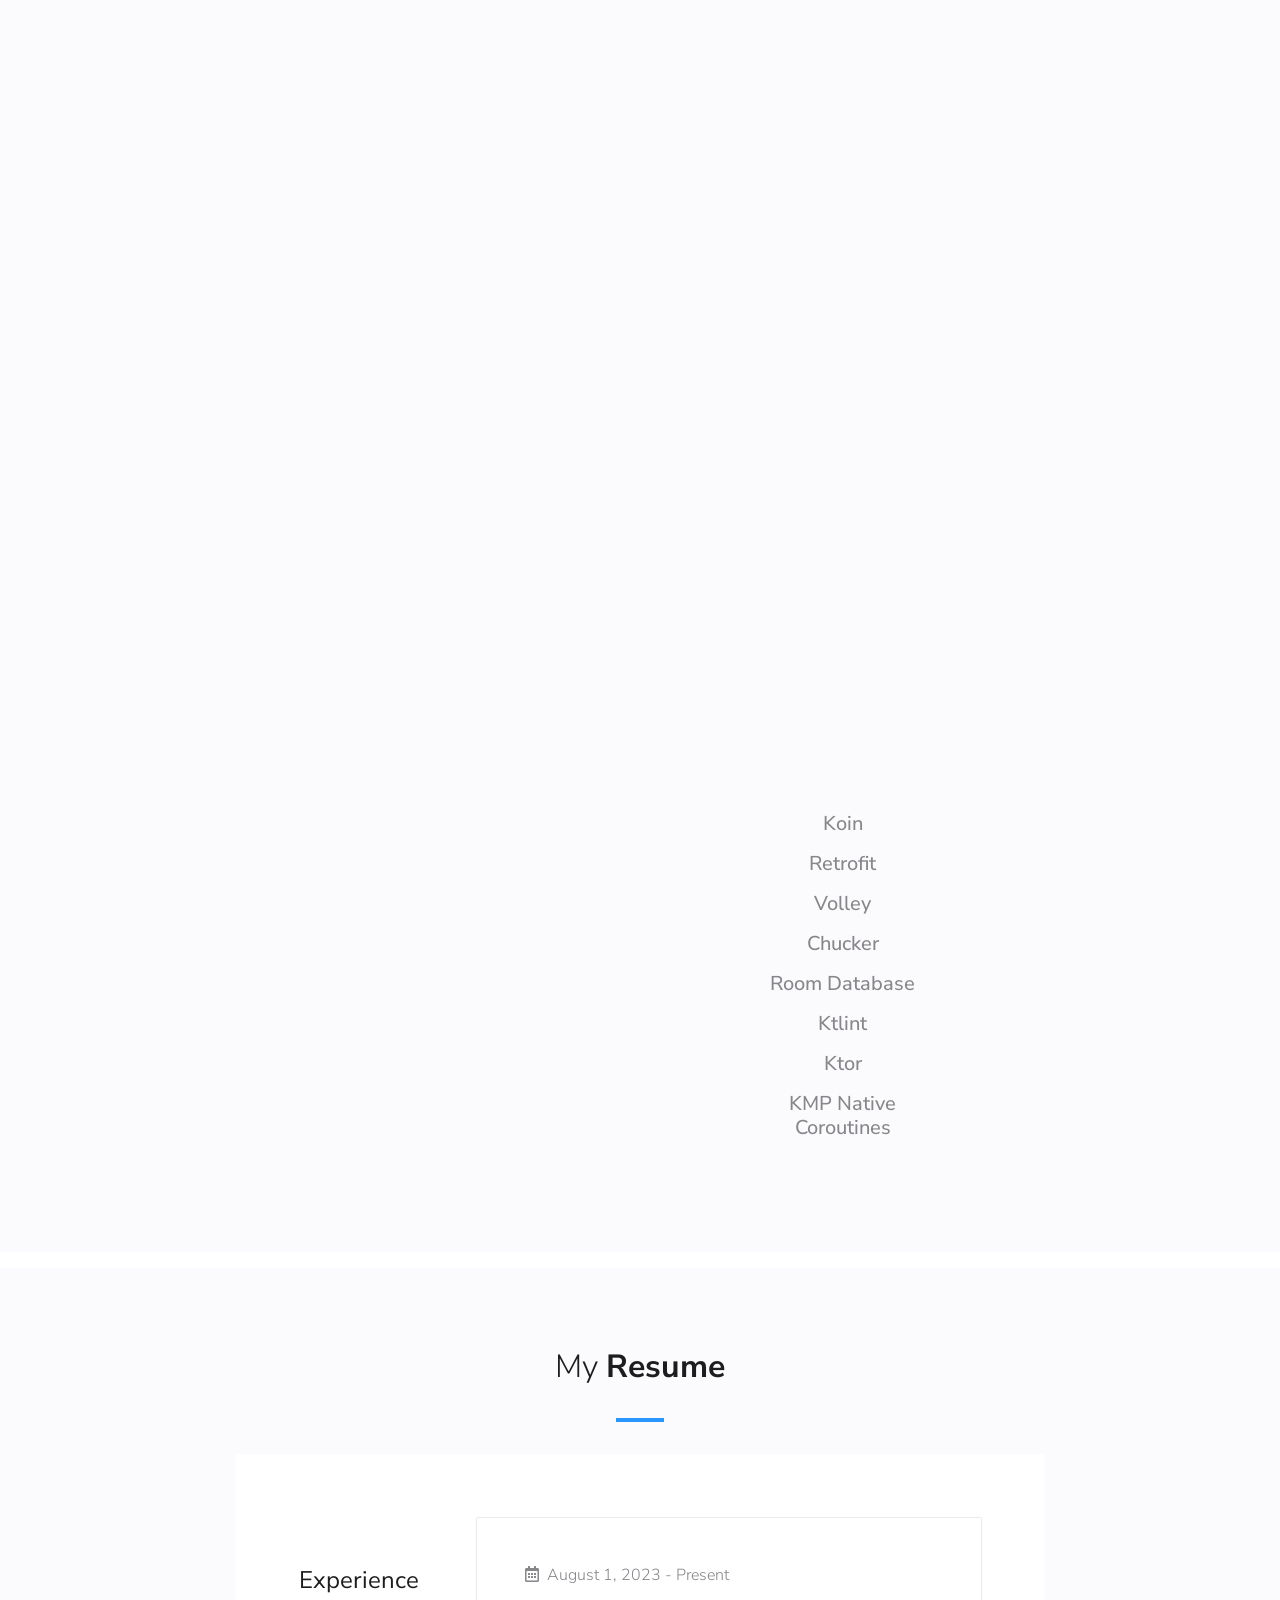
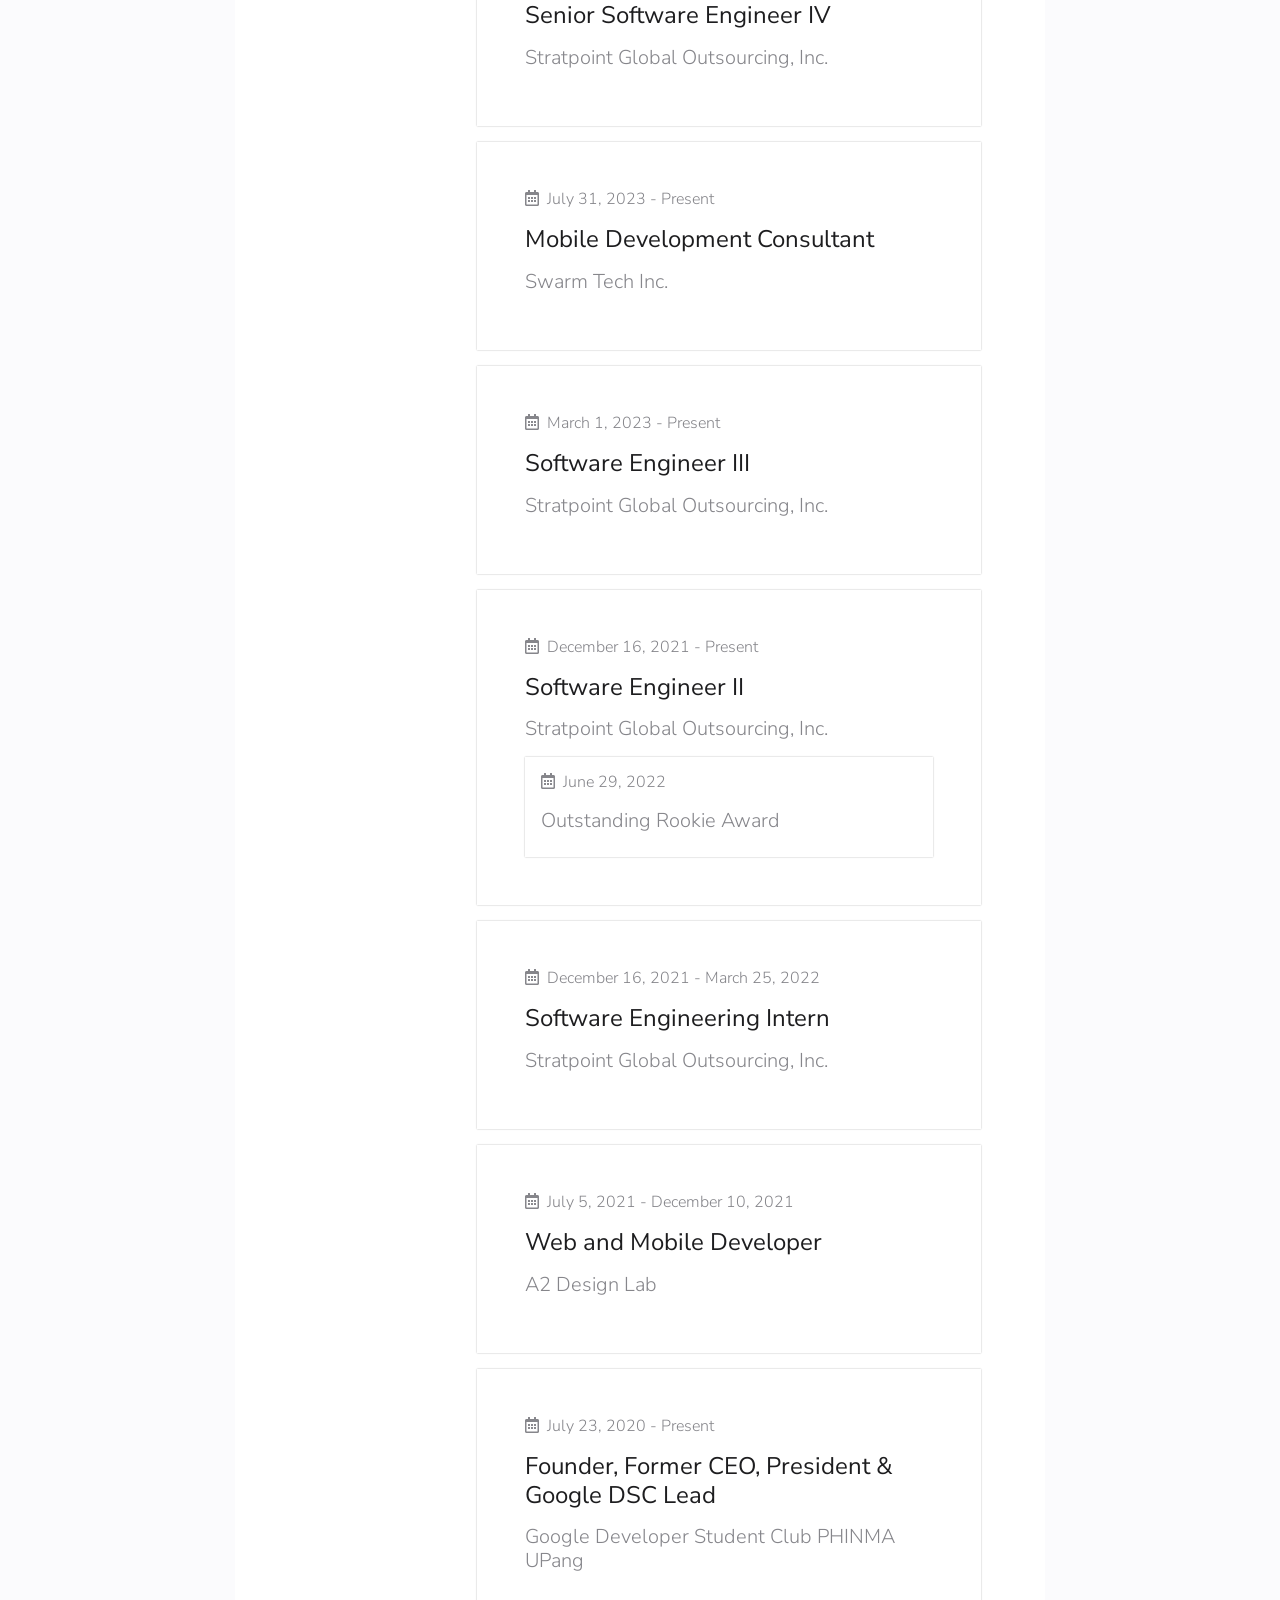
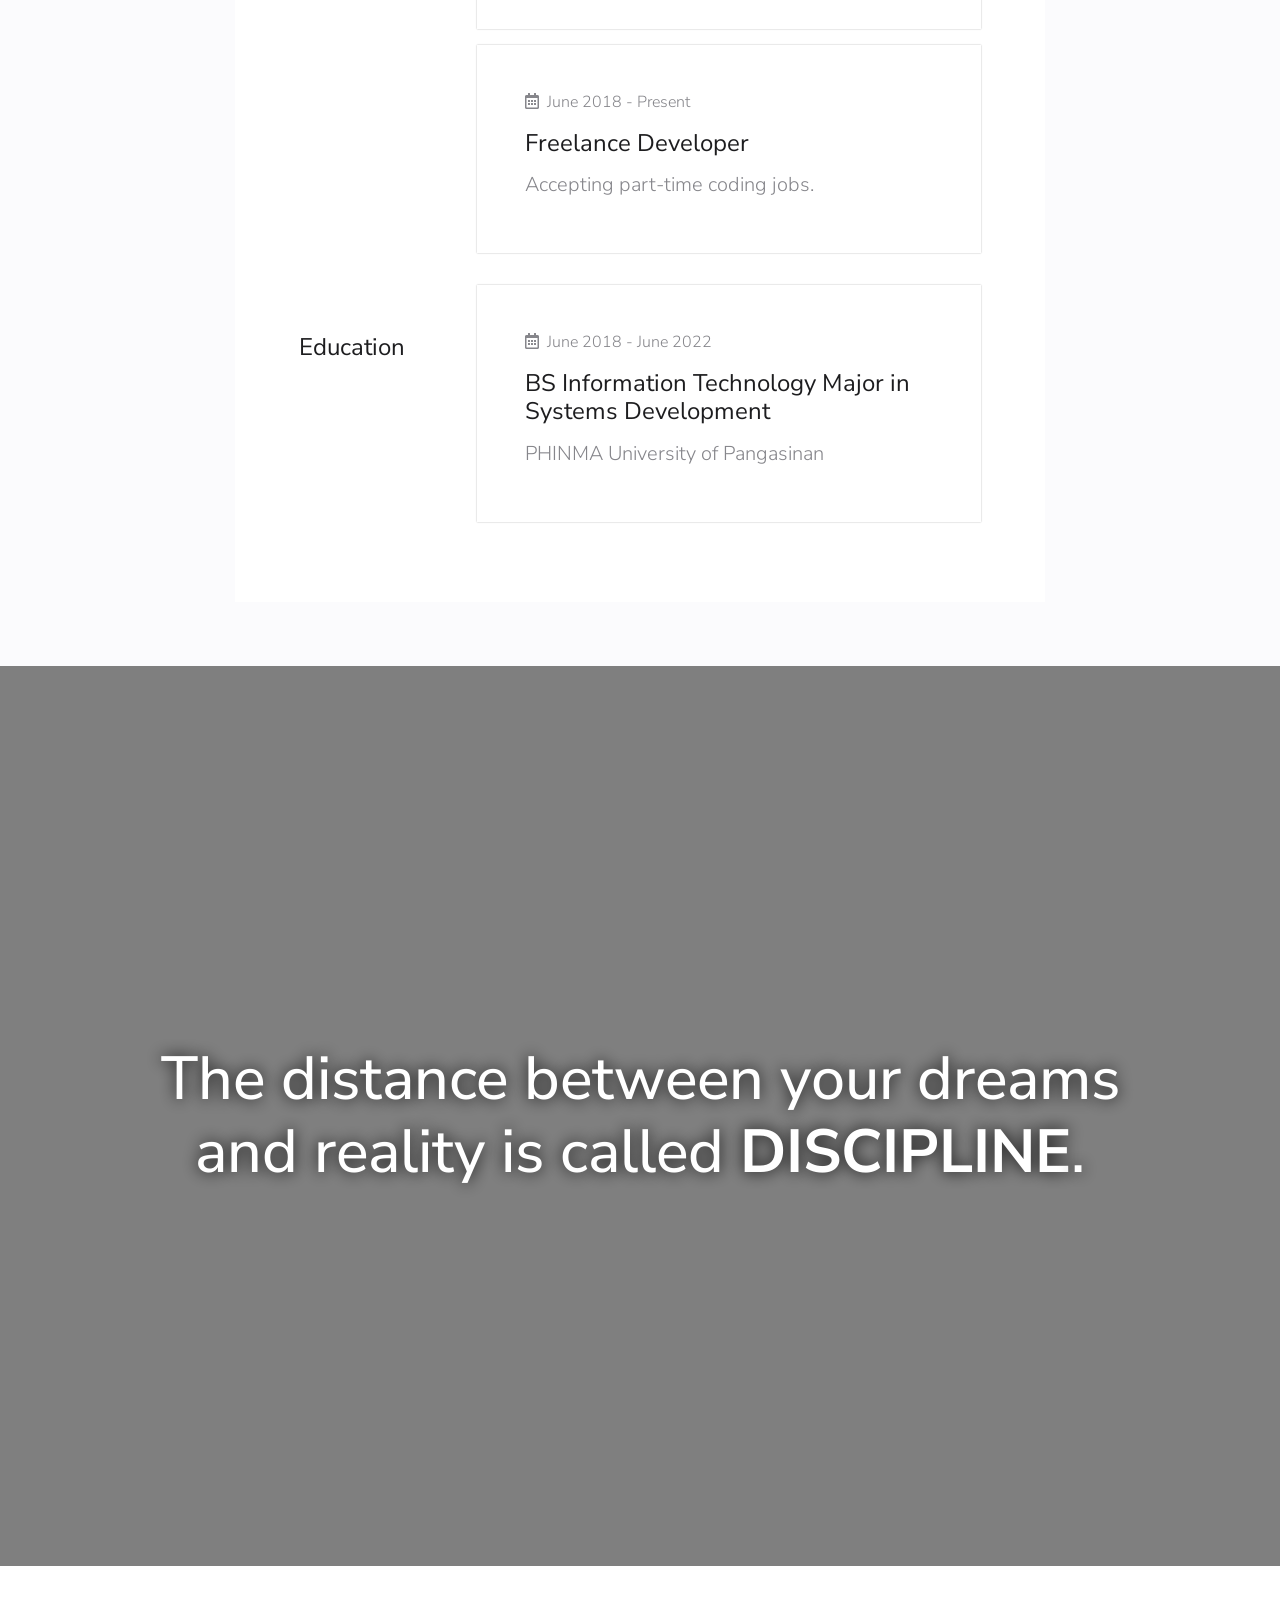
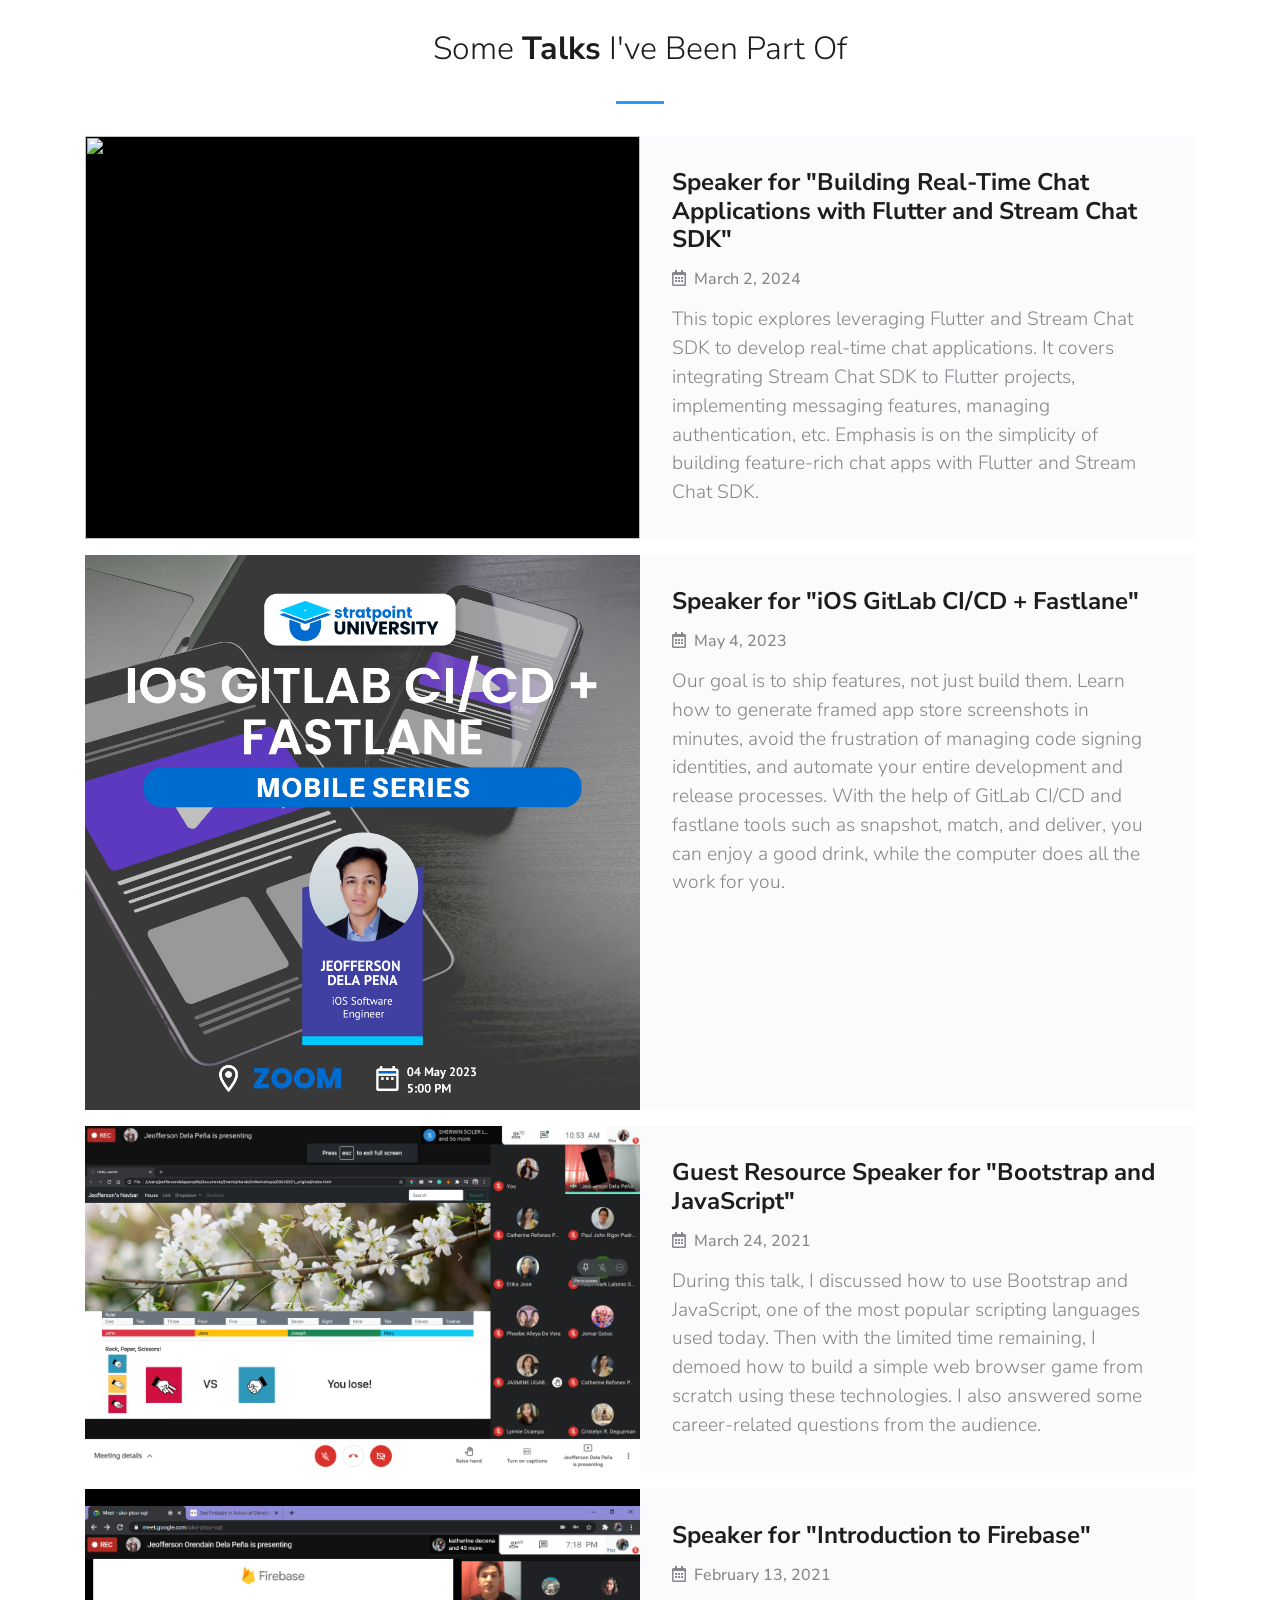
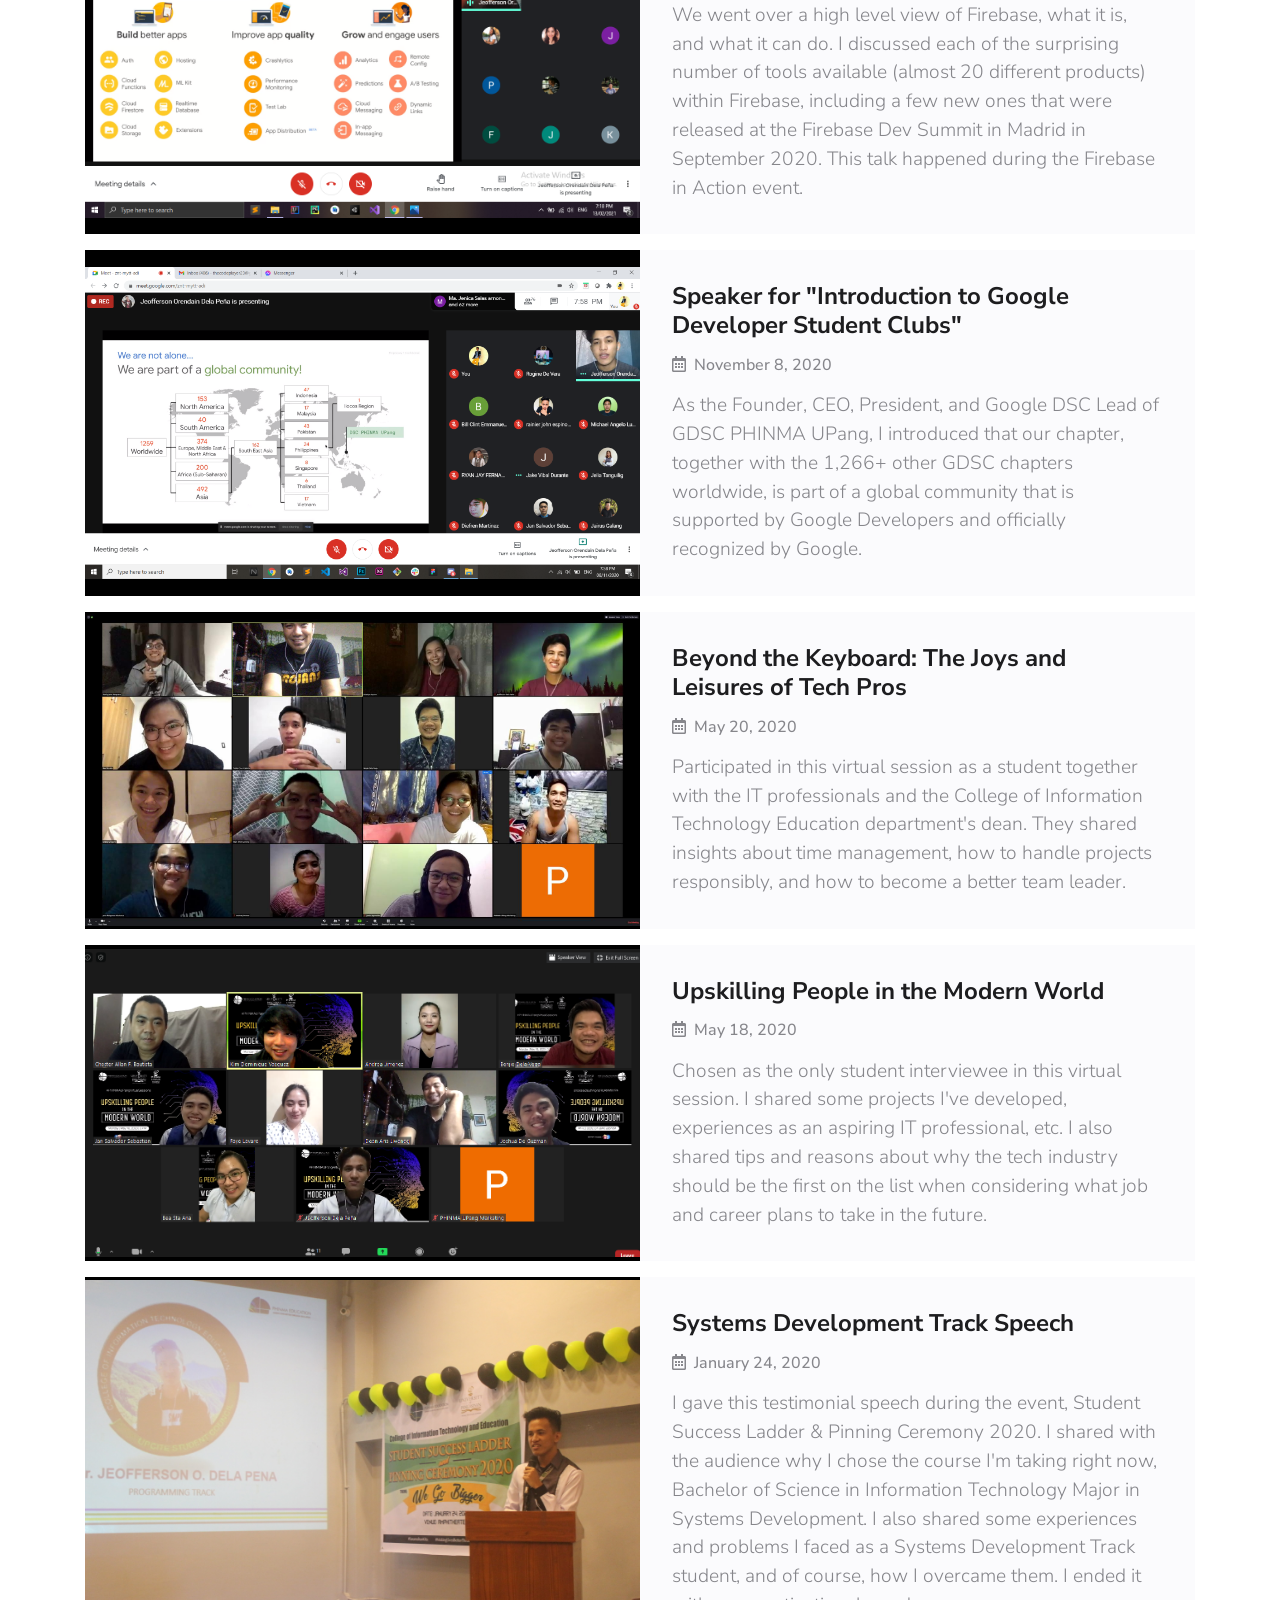
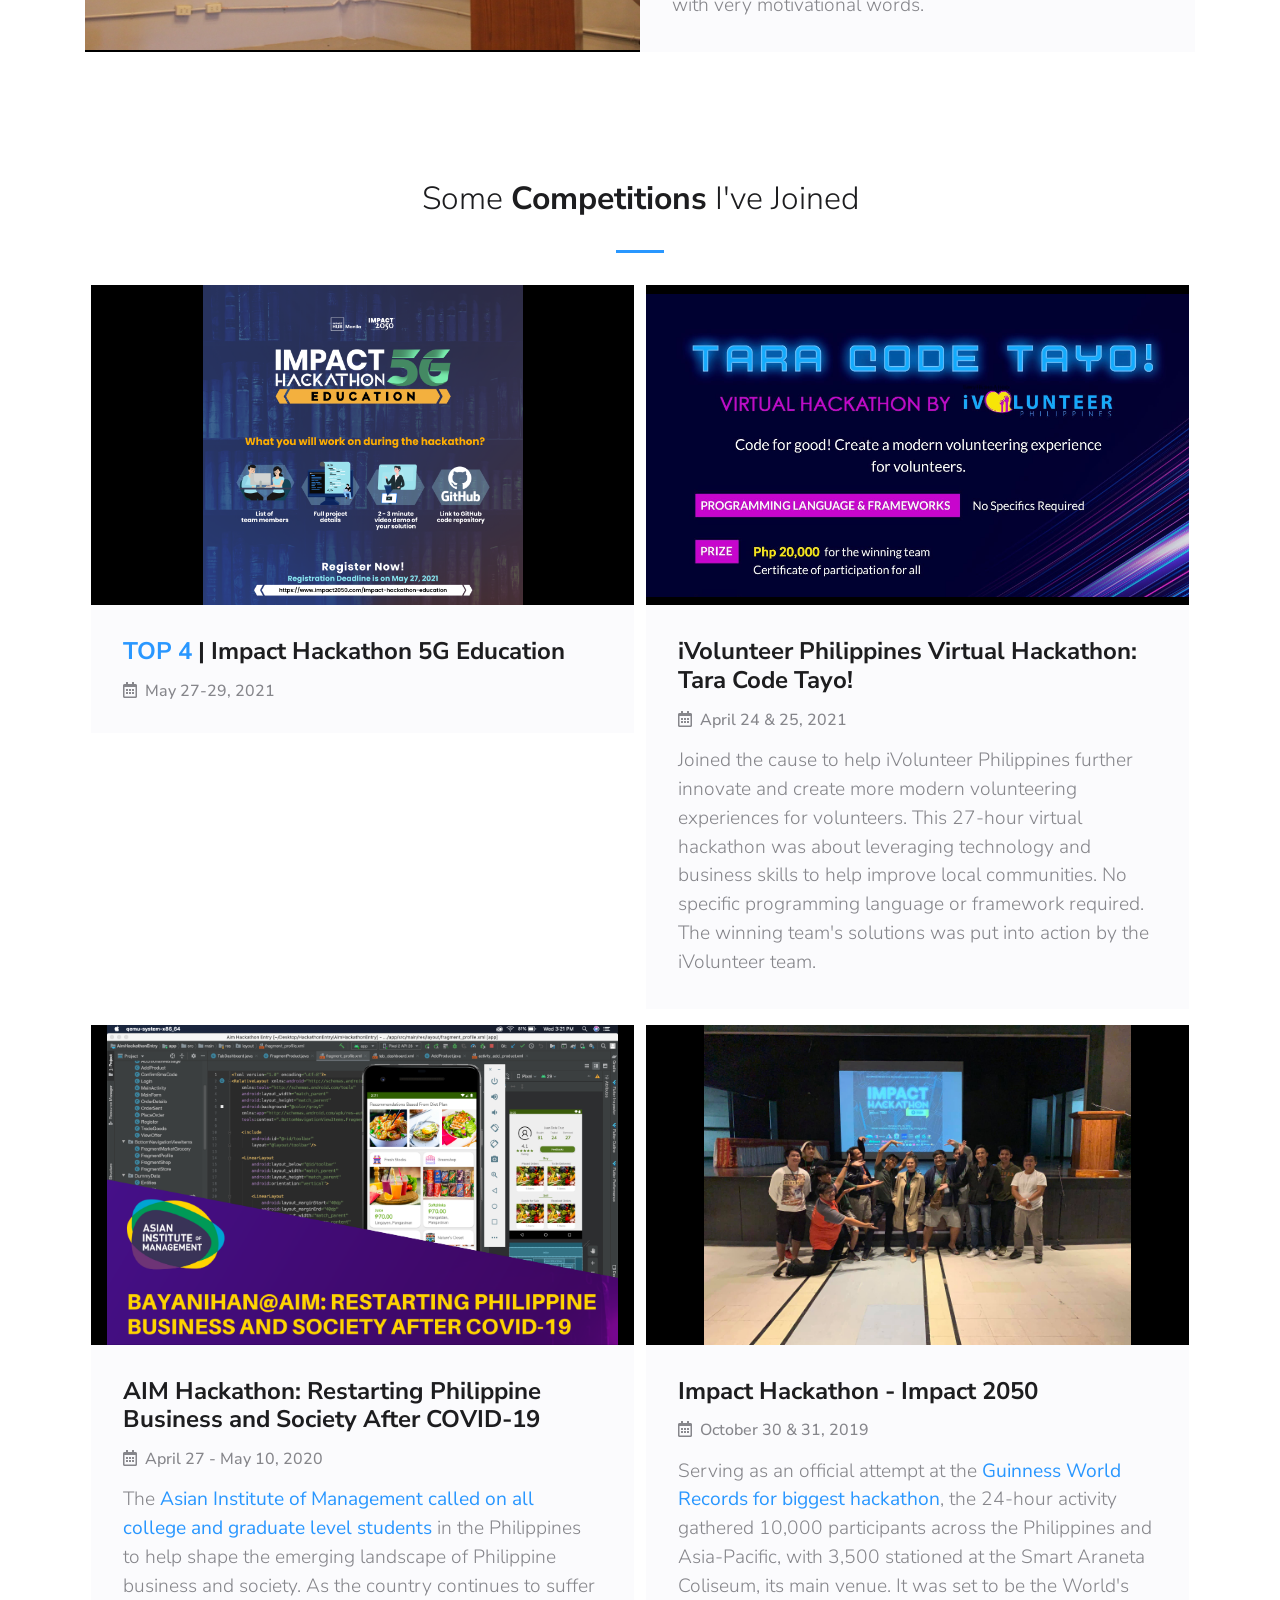
==== commit e349c1af: "feat(talks): add flutter ph talk" ====
--- a/index.html
+++ b/index.html
@@ -856,6 +856,30 @@
         </div>
 
         <div class="talks container">
+          <div class="talk row" data-aos="fade-up">
+            <div class="image framed col-lg-6">
+              <img src="images/talk7.png" />
+            </div>
+
+            <div class="details col-lg-6">
+              <h4>
+                Speaker for "Building Real-Time Chat Applications with Flutter
+                and Stream Chat SDK"
+              </h4>
+              <h6 class="date">
+                <i class="far fa-calendar-alt"></i>March 2, 2024
+              </h6>
+              <p class="description">
+                This topic explores leveraging Flutter and Stream Chat SDK to
+                develop real-time chat applications. It covers integrating
+                Stream Chat SDK to Flutter projects, implementing messaging
+                features, managing authentication, etc. Emphasis is on the
+                simplicity of building feature-rich chat apps with Flutter and
+                Stream Chat SDK.
+              </p>
+            </div>
+          </div>
+
           <div class="talk row" data-aos="fade-up">
             <div class="image framed col-lg-6">
               <img src="images/talk6.png" />
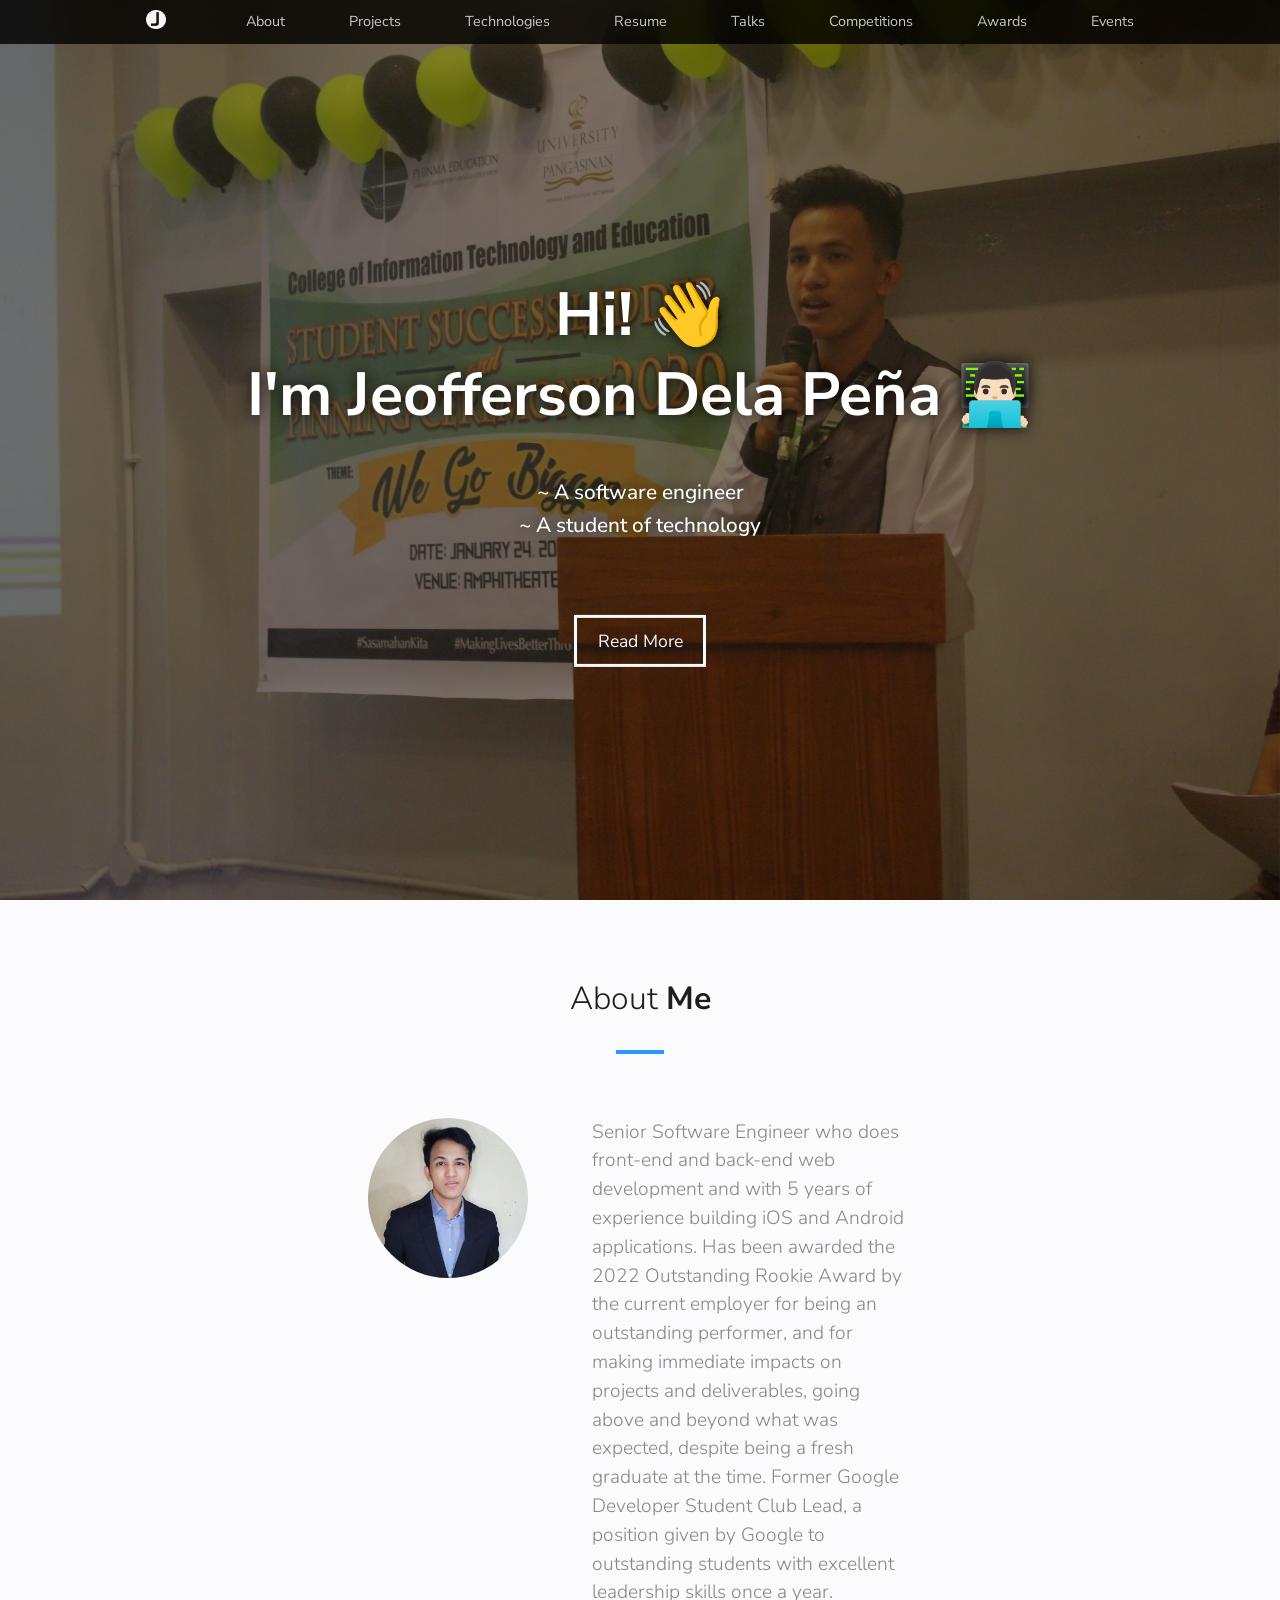
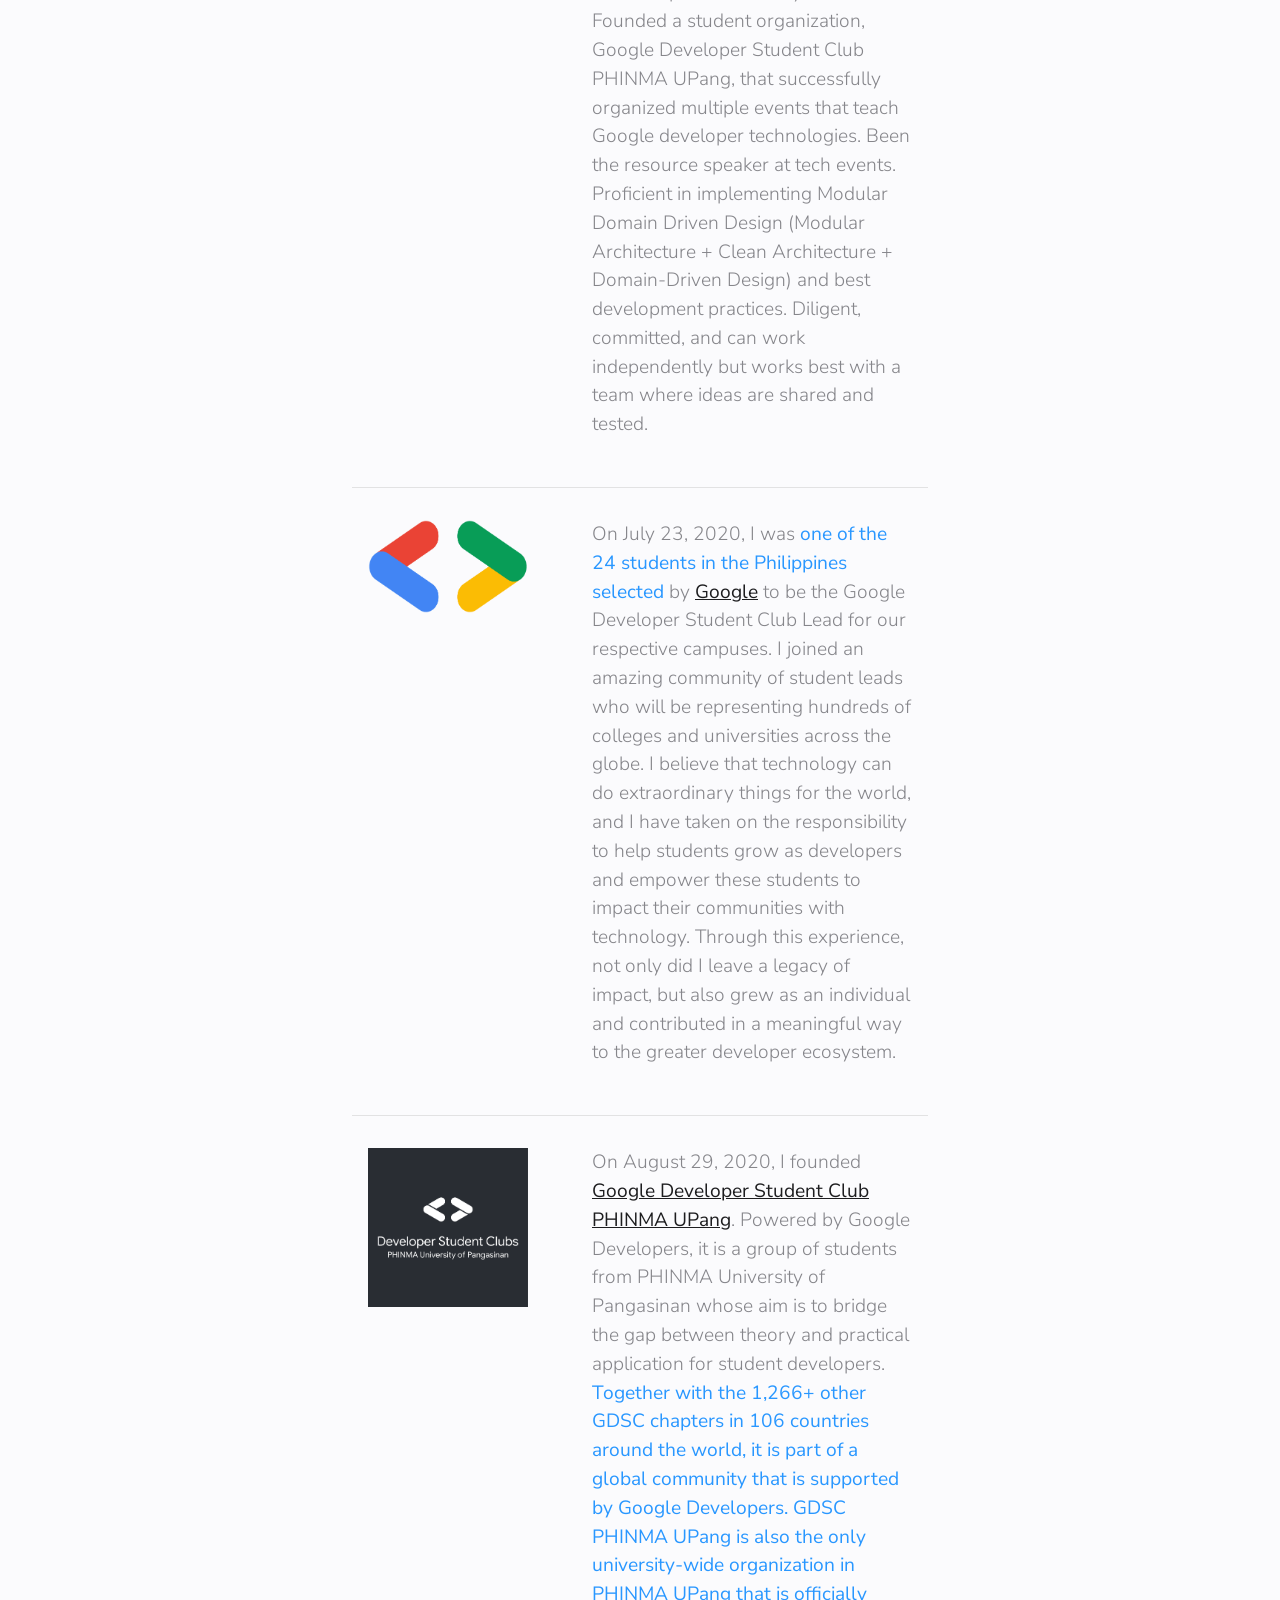
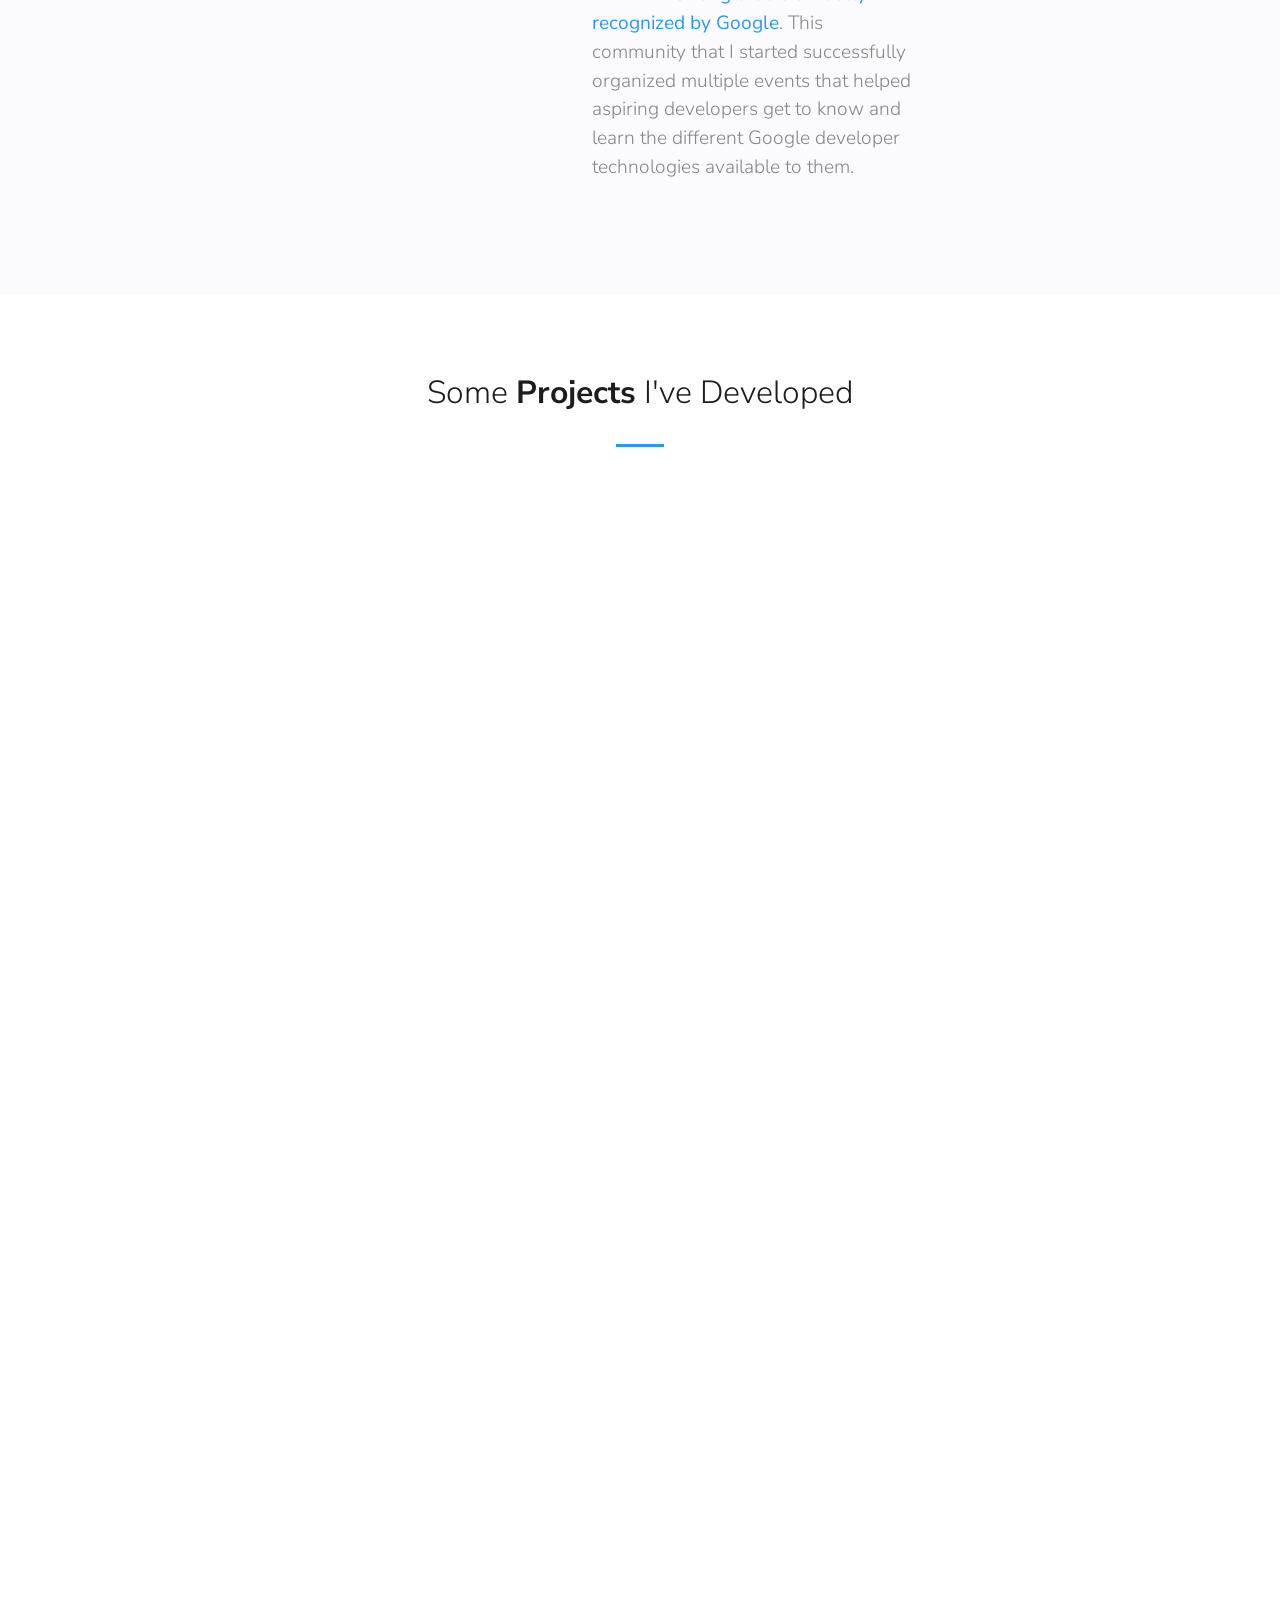
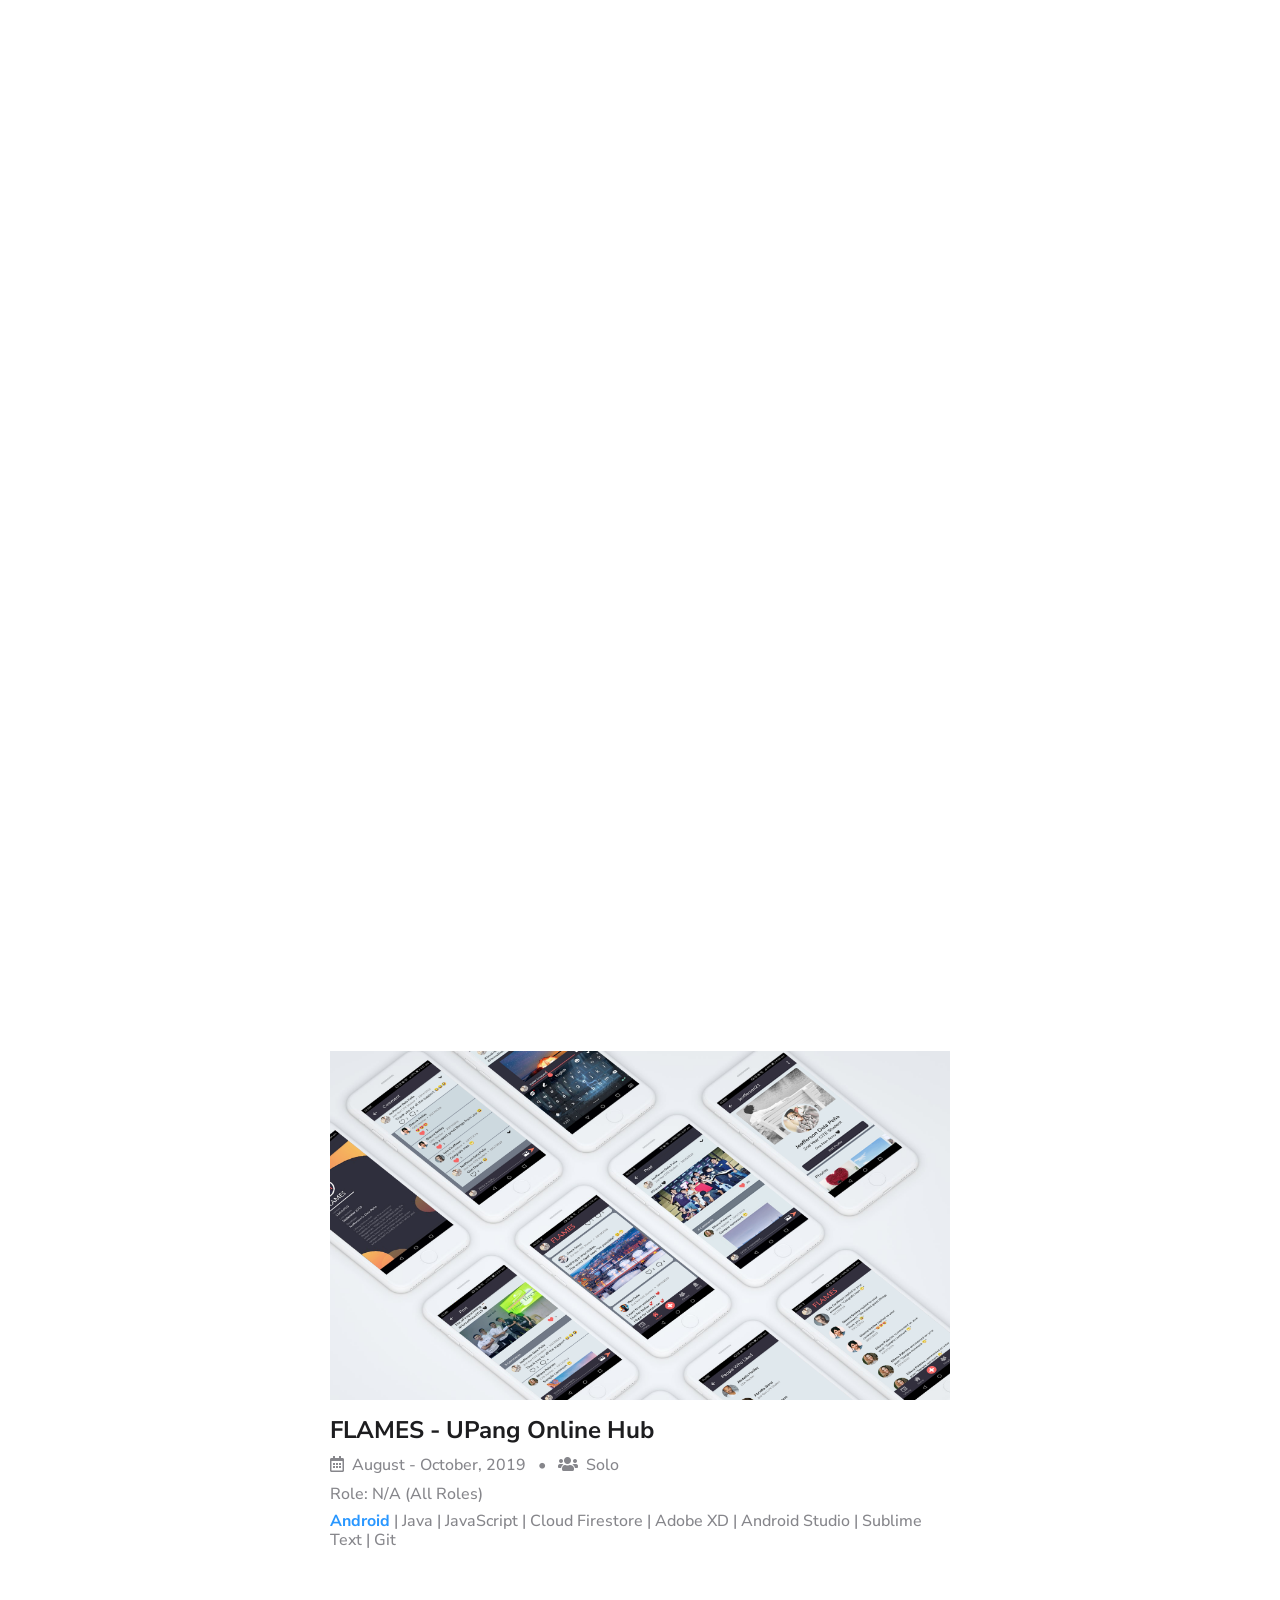
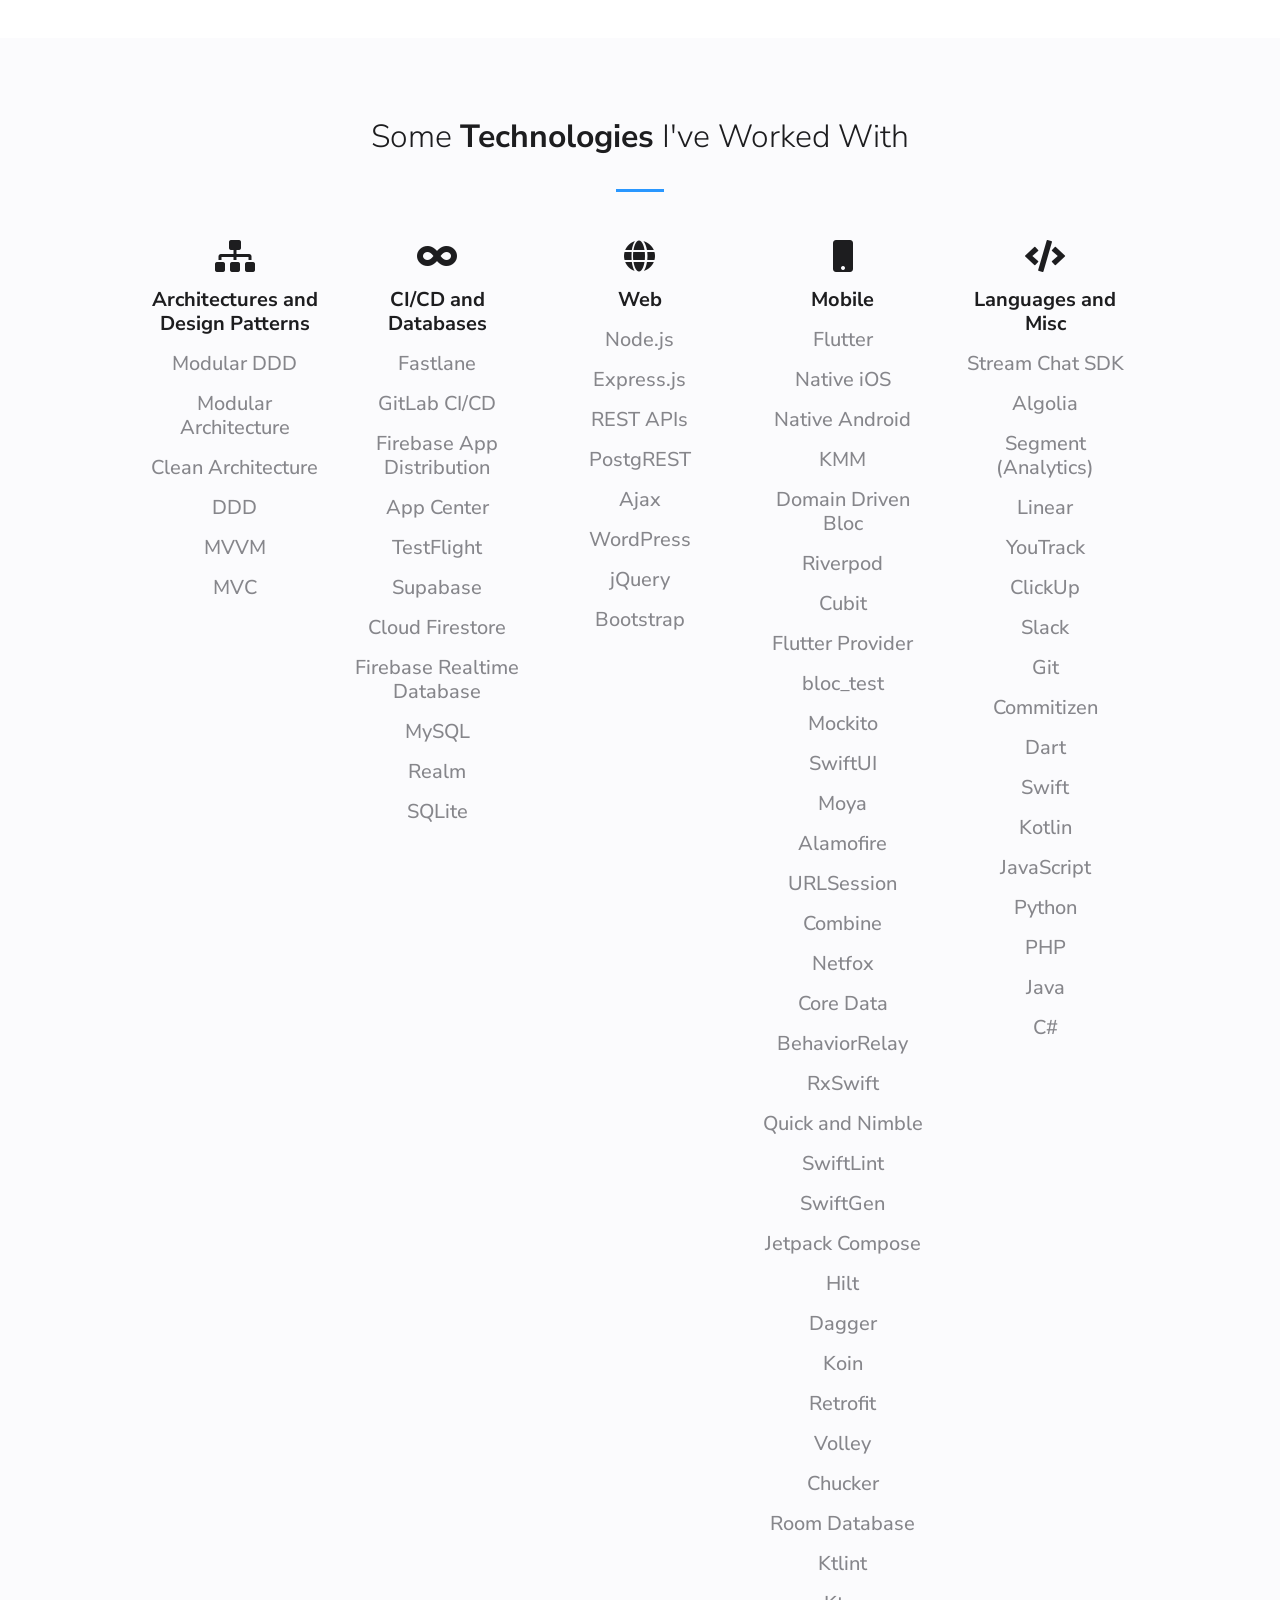
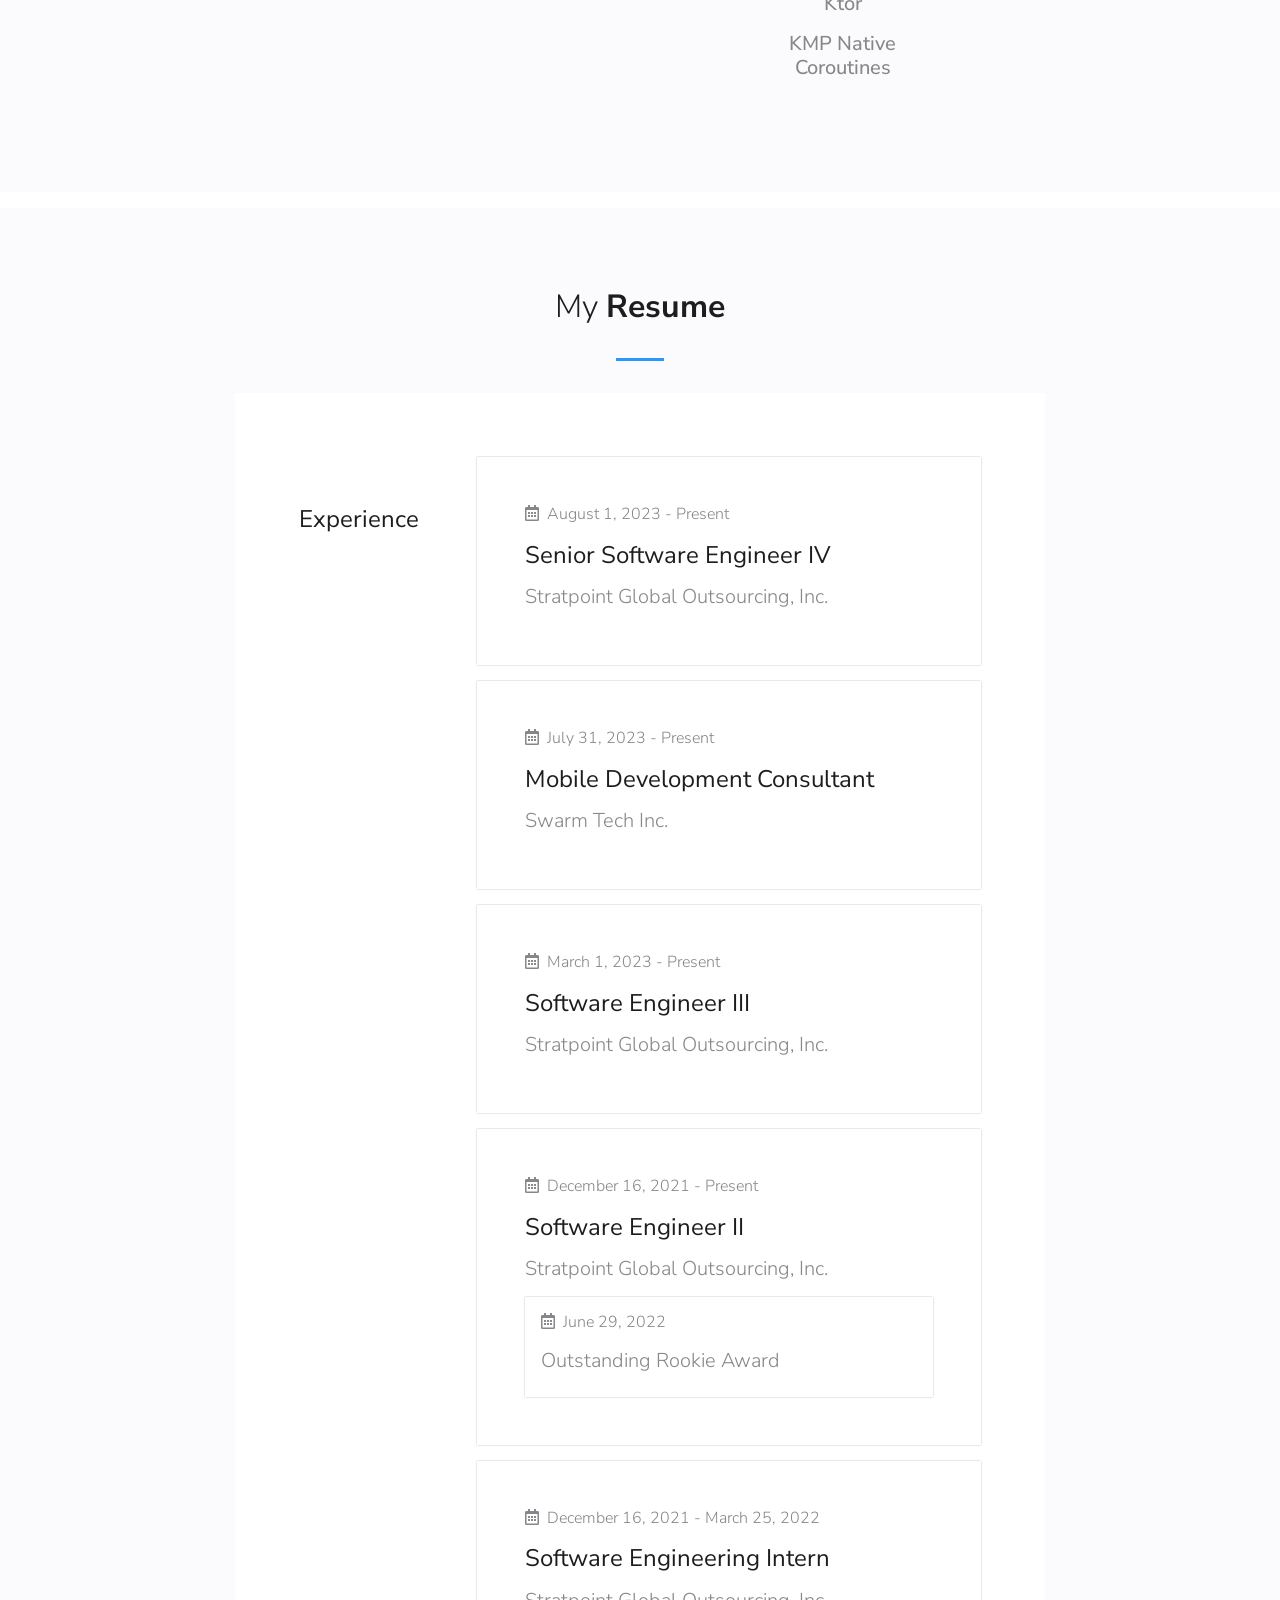
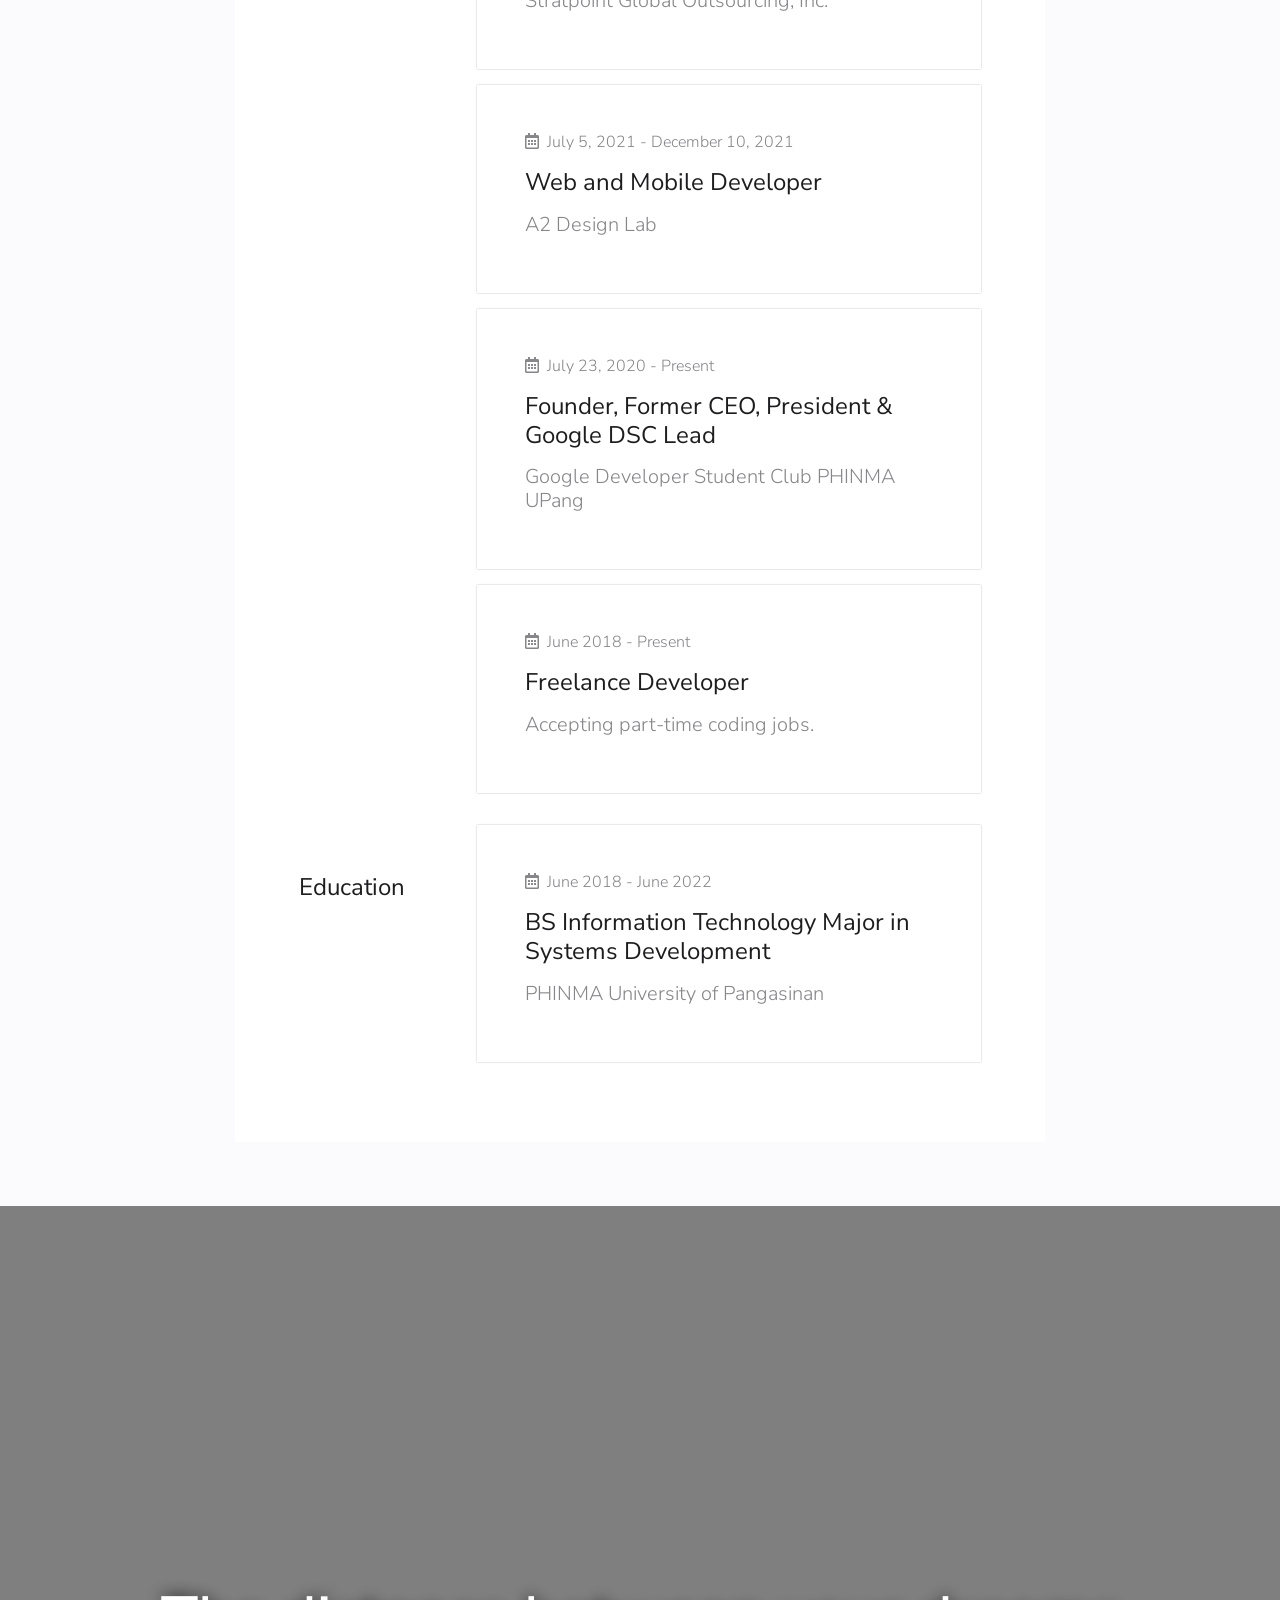
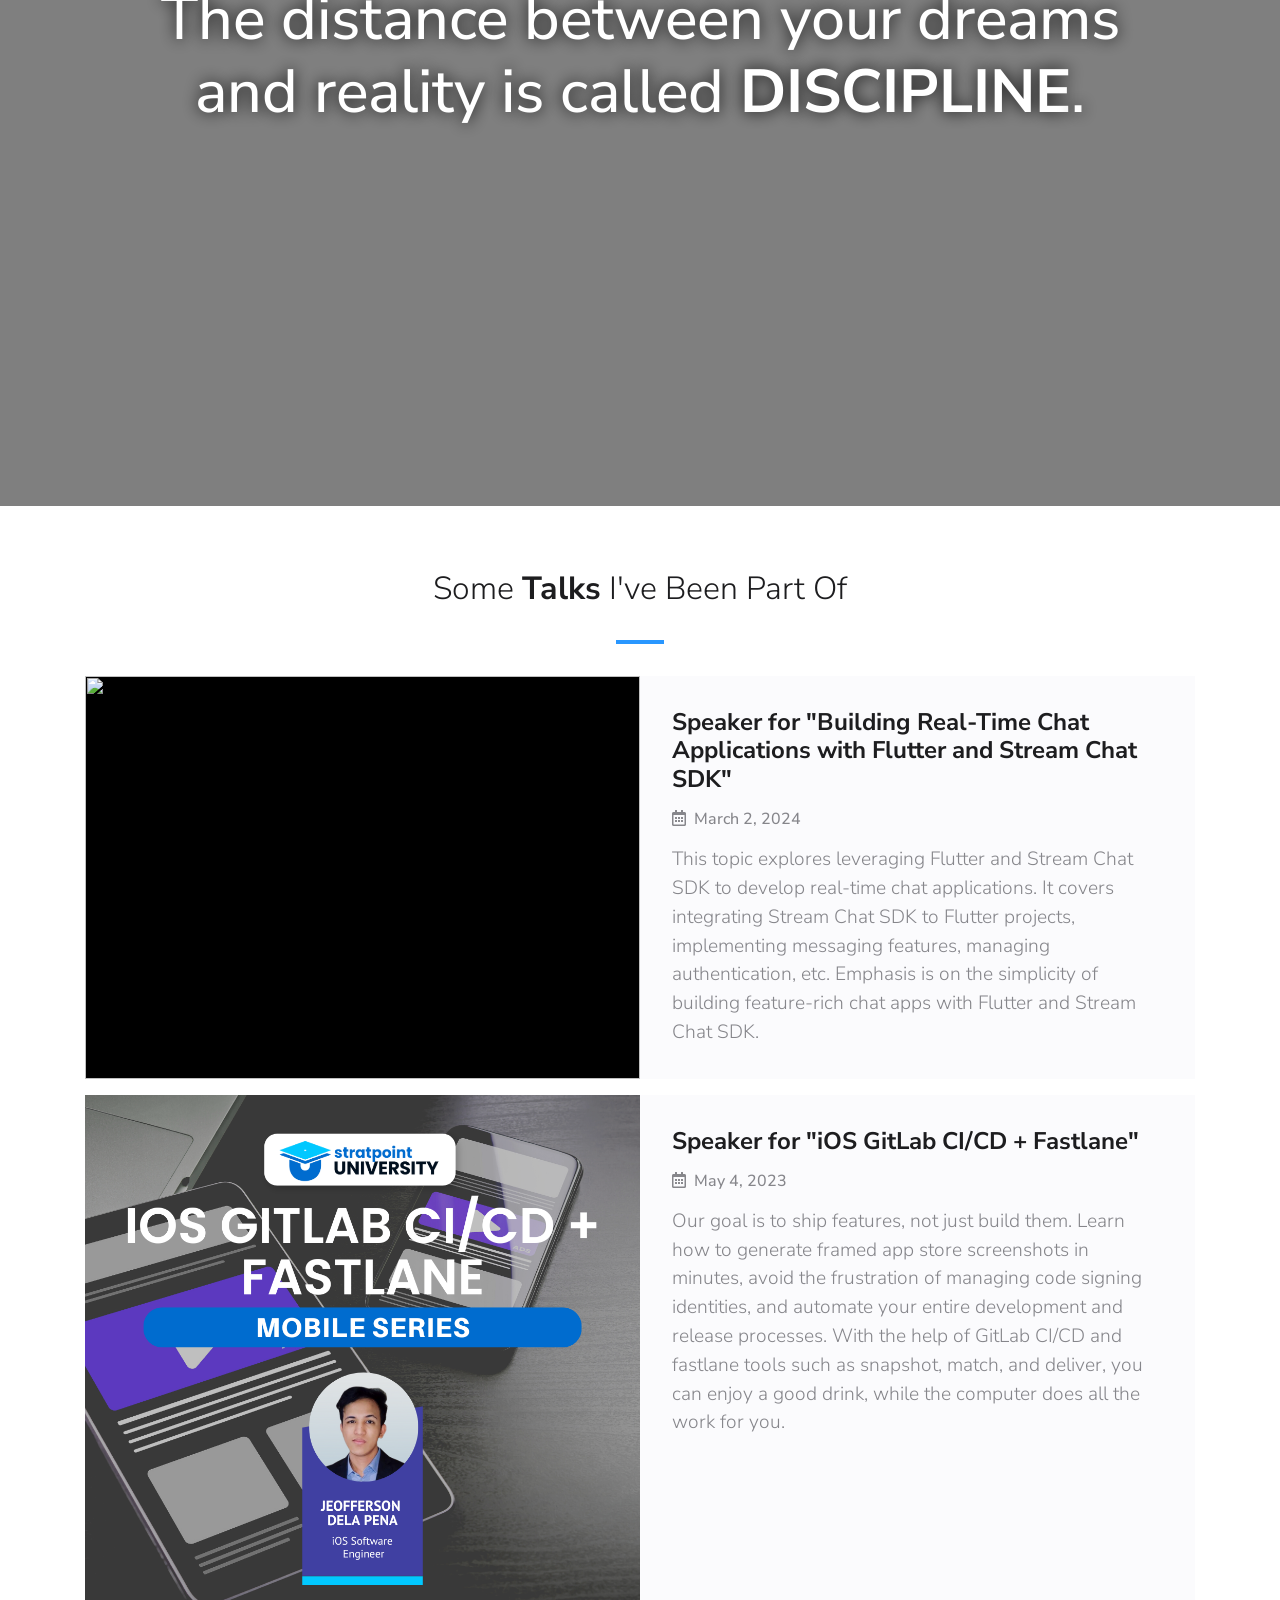
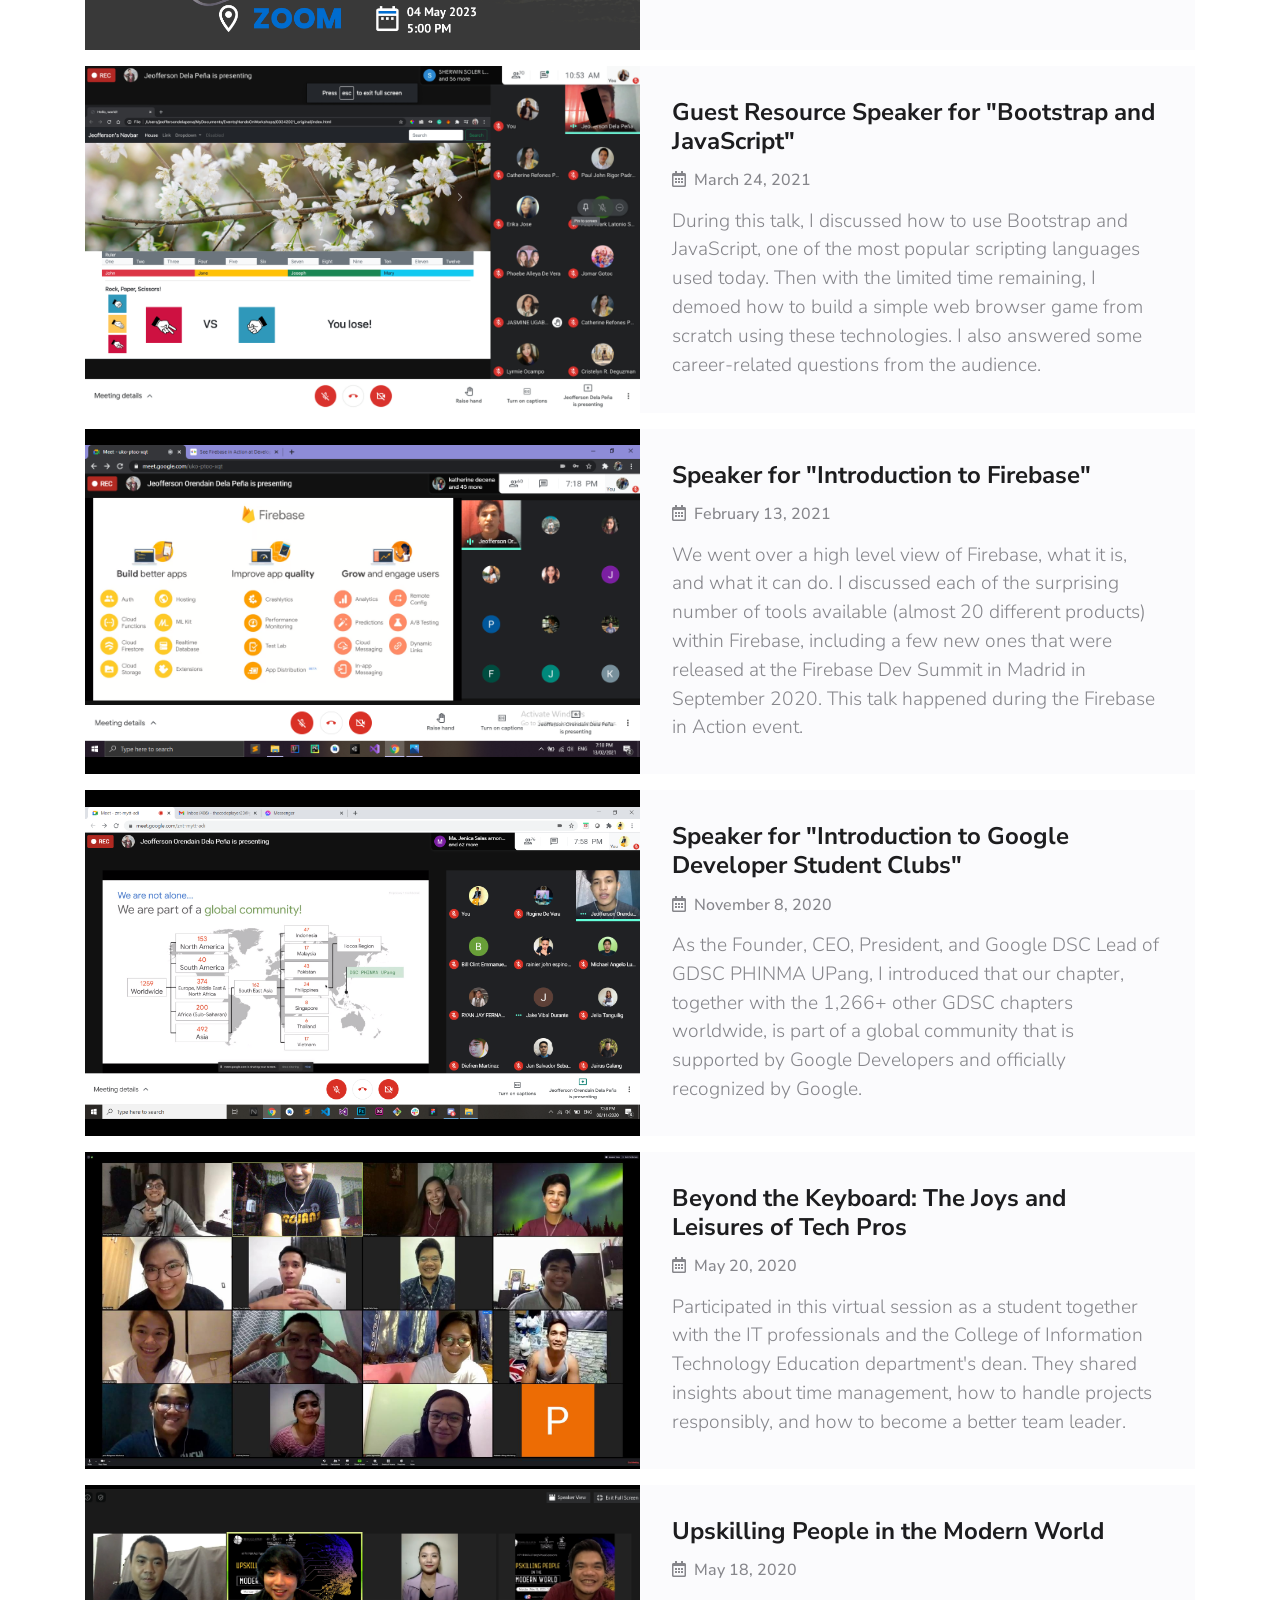
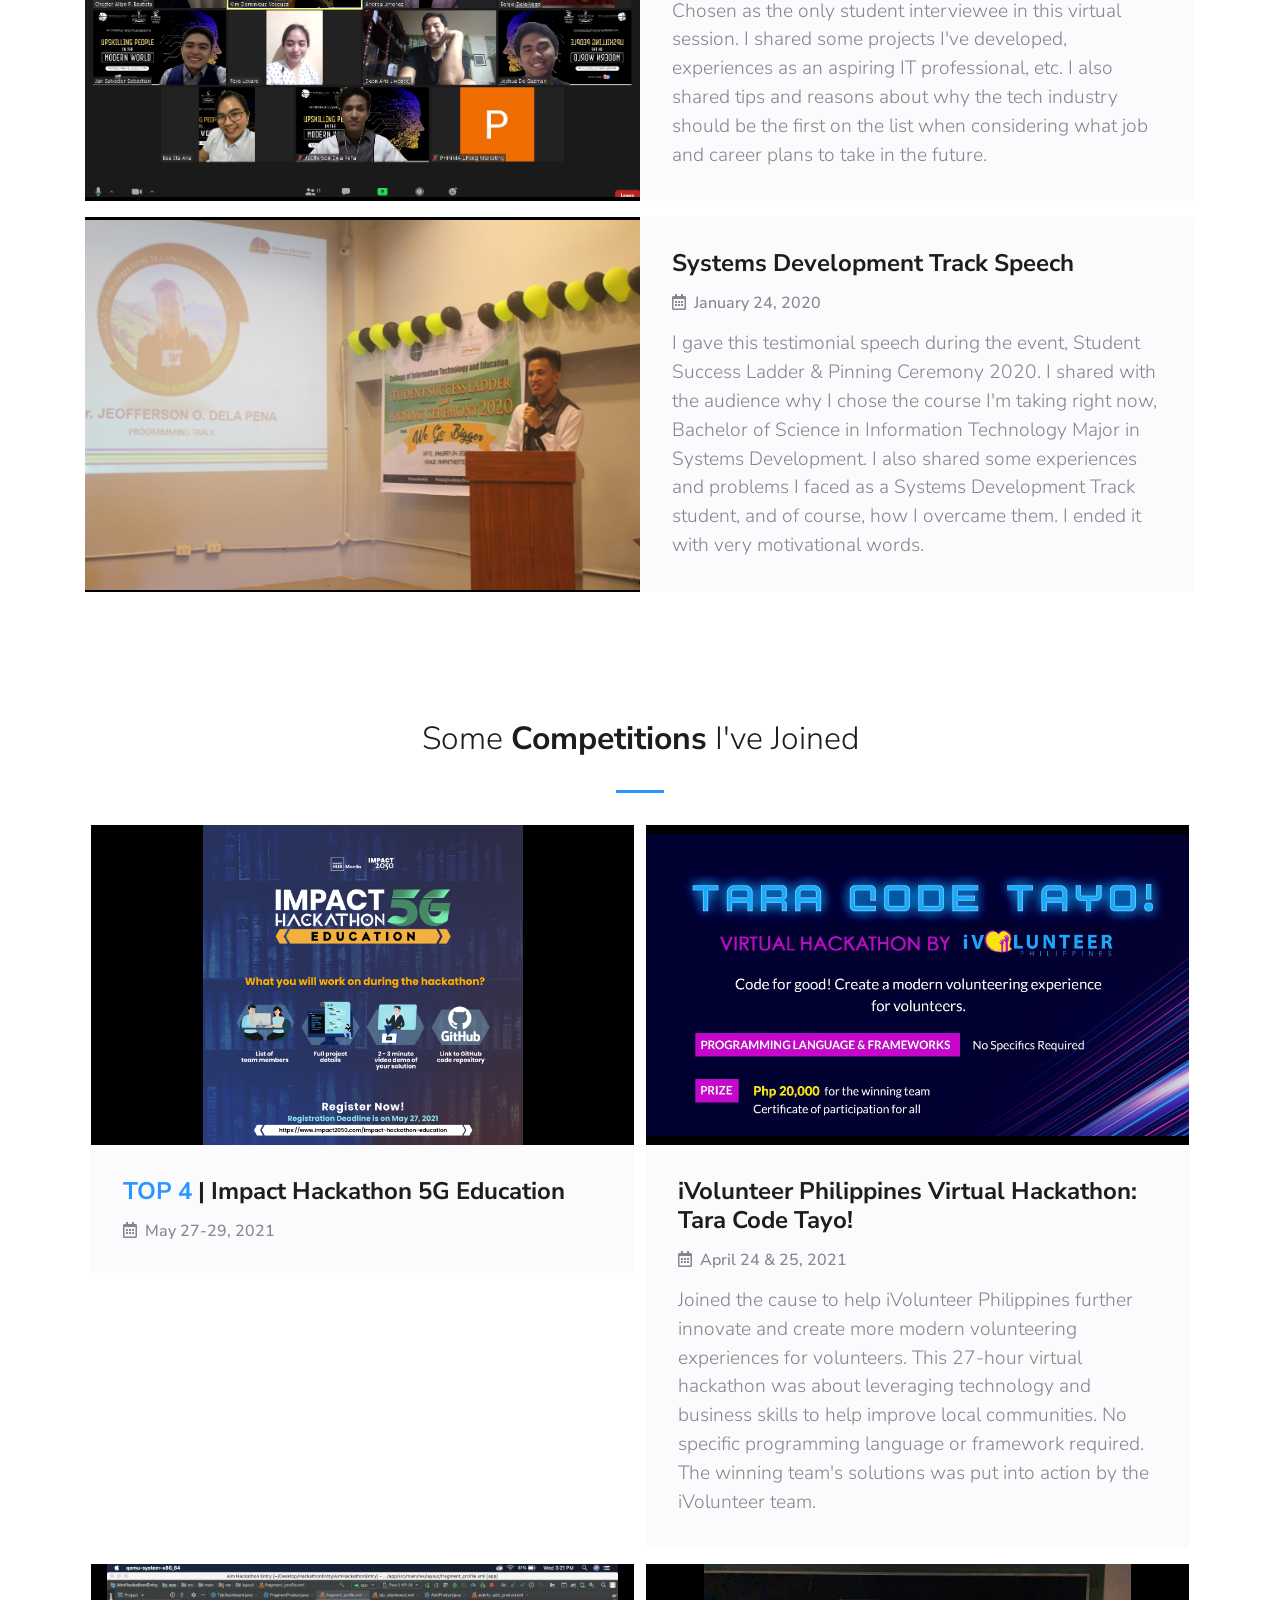
==== commit e72ebe73: "feat(projects): add task manager app" ====
--- a/index.html
+++ b/index.html
@@ -260,6 +260,41 @@
           <div class="project col-lg-6" data-aos="fade-right">
             <a
               class="image-container"
+              href="https://github.com/jeoffersondelapena/task-manager"
+              target="_blank"
+            >
+              <img class="project-image" src="images/project8.png" />
+              <div class="overlay">
+                <h5 class="overlay-text">See Project</h5>
+              </div>
+            </a>
+            <div class="details">
+              <h4>
+                <a
+                  href="https://github.com/jeoffersondelapena/task-manager"
+                  target="_blank"
+                  >Task Manager App</a
+                >
+              </h4>
+              <div class="meta-data">
+                <h6 class="d-md-inline">
+                  <i class="far fa-calendar-alt"></i>March 2024
+                </h6>
+                <span class="dot d-none d-md-inline">•</span>
+                <h6 class="d-md-inline"><i class="fas fa-users"></i>Solo</h6>
+              </div>
+              <h6>Role: N/A (All Roles)</h6>
+              <h6>
+                <span class="highlight"><strong>iOS & Android</strong></span> |
+                SwiftUI | Realm | Jetpack Compose | Hilt | Dagger | SQLite |
+                Clean Architecture | DDD | MVVM | Swift | Kotlin | Git
+              </h6>
+            </div>
+          </div>
+
+          <div class="project col-lg-6" data-aos="fade-left">
+            <a
+              class="image-container"
               href="https://github.com/jeoffersondelapena/Movie-Application"
               target="_blank"
             >
@@ -292,7 +327,7 @@
             </div>
           </div>
 
-          <div class="project col-lg-6" data-aos="fade-left">
+          <div class="project col-lg-6" data-aos="fade-right">
             <a
               class="image-container"
               href="https://www.facebook.com/jeoffdelapena/posts/912726189154196"
@@ -329,7 +364,7 @@
             </div>
           </div>
 
-          <div class="project col-lg-6" data-aos="fade-right">
+          <div class="project col-lg-6" data-aos="fade-left">
             <a
               class="image-container"
               href="https://www.facebook.com/jeoffdelapena/posts/883744345385714"
@@ -368,7 +403,7 @@
             </div>
           </div>
 
-          <div class="project col-lg-6" data-aos="fade-left">
+          <div class="project col-lg-6" data-aos="fade-right">
             <a
               class="image-container"
               href="https://drive.google.com/file/d/1T2w_RWSf5XkOC7AosnpiwmzlfRy-edMp/view?usp=sharing"
@@ -402,7 +437,7 @@
             </div>
           </div>
 
-          <div class="project col-lg-6" data-aos="fade-right">
+          <div class="project col-lg-6" data-aos="fade-left">
             <a
               class="image-container"
               href="https://github.com/jeoffersondelapena/QR-Code-Attendance-Monitoring"
@@ -439,7 +474,7 @@
             </div>
           </div>
 
-          <div class="project col-lg-6" data-aos="fade-left">
+          <div class="project col-lg-6" data-aos="fade-right">
             <a
               class="image-container"
               href="https://github.com/jeoffersondelapena/M.U.S.I.K.A."
@@ -475,7 +510,7 @@
             </div>
           </div>
 
-          <div class="project col-lg-6" data-aos="fade-right">
+          <div class="project col-lg-6" data-aos="fade-left">
             <a
               class="image-container"
               href="https://www.facebook.com/jeoffdelapena/posts/847911242302358"
@@ -515,7 +550,7 @@
             </div>
           </div>
 
-          <div class="project col-lg-6 mx-auto" data-aos="fade-left">
+          <div class="project col-lg-6 mx-auto" data-aos="fade-up">
             <a
               class="image-container"
               href="https://github.com/jeoffersondelapena/FLAMES-UPang-Online-Hub"
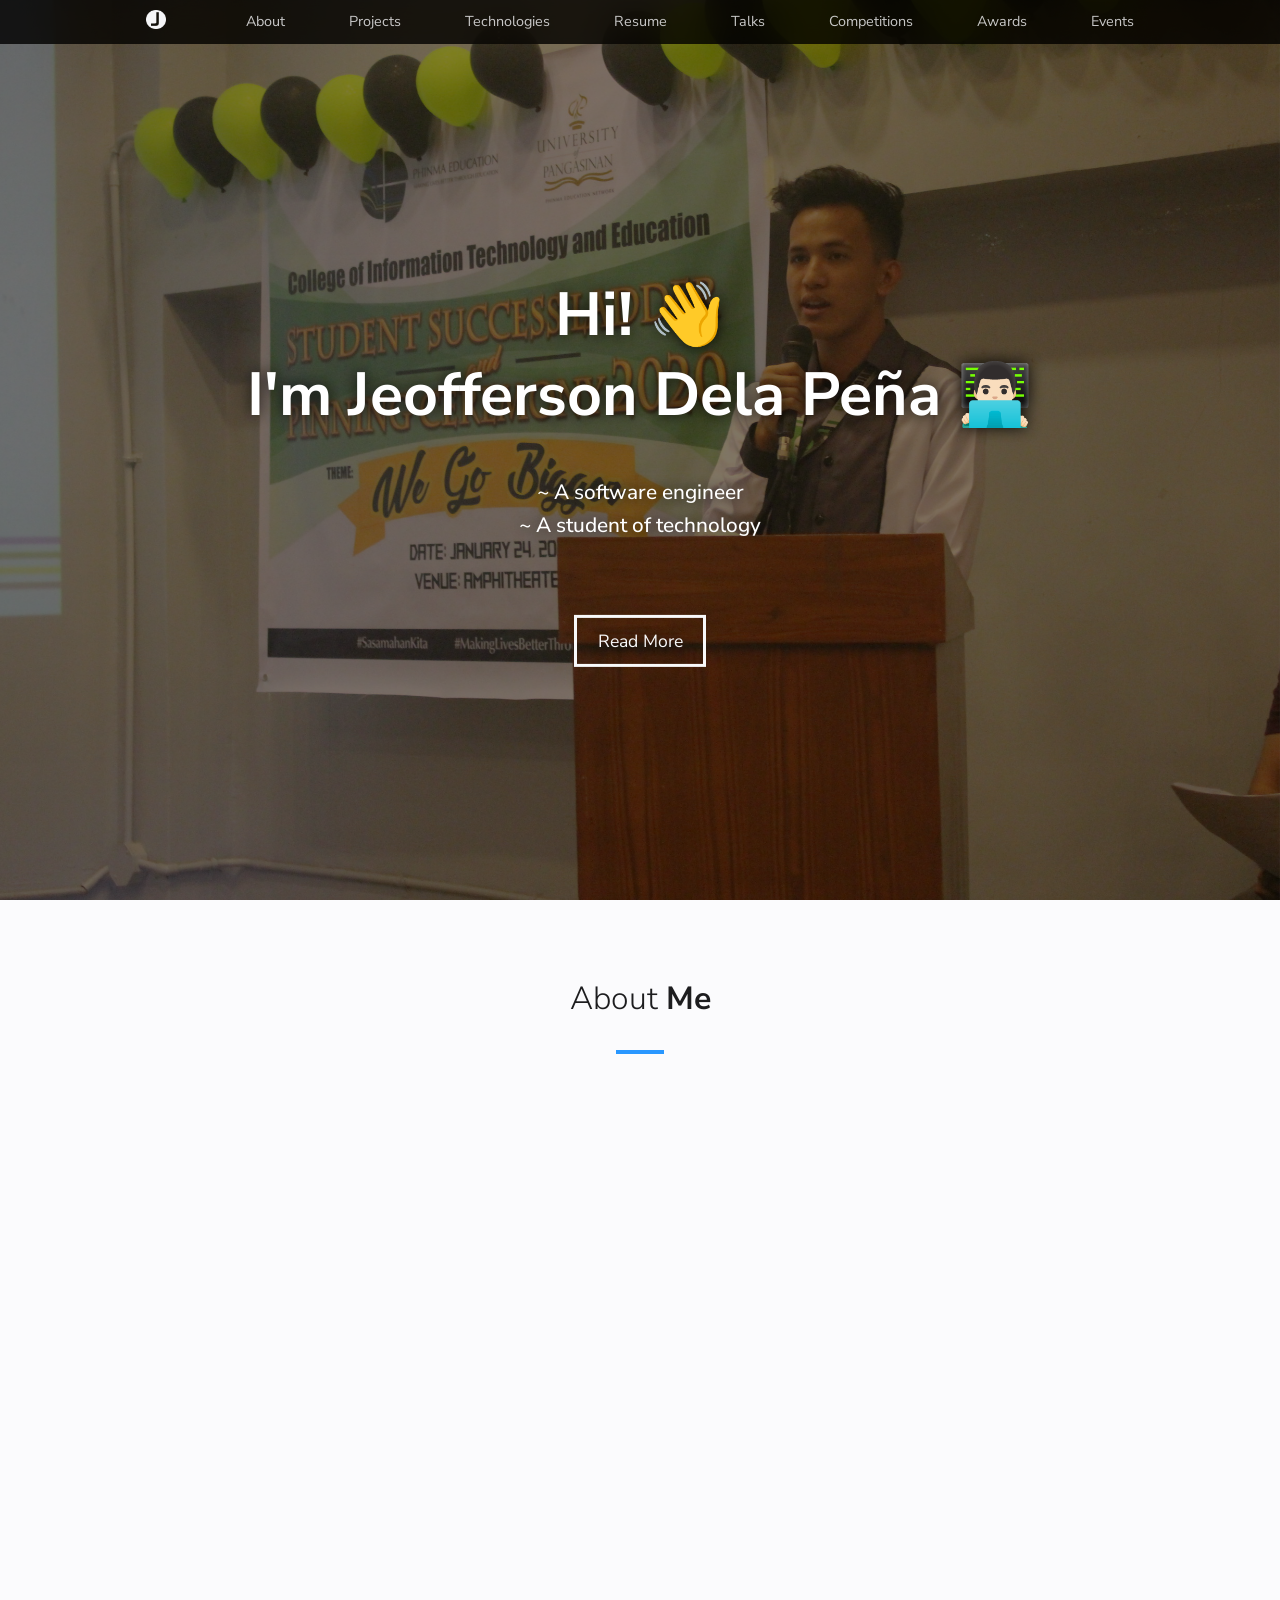
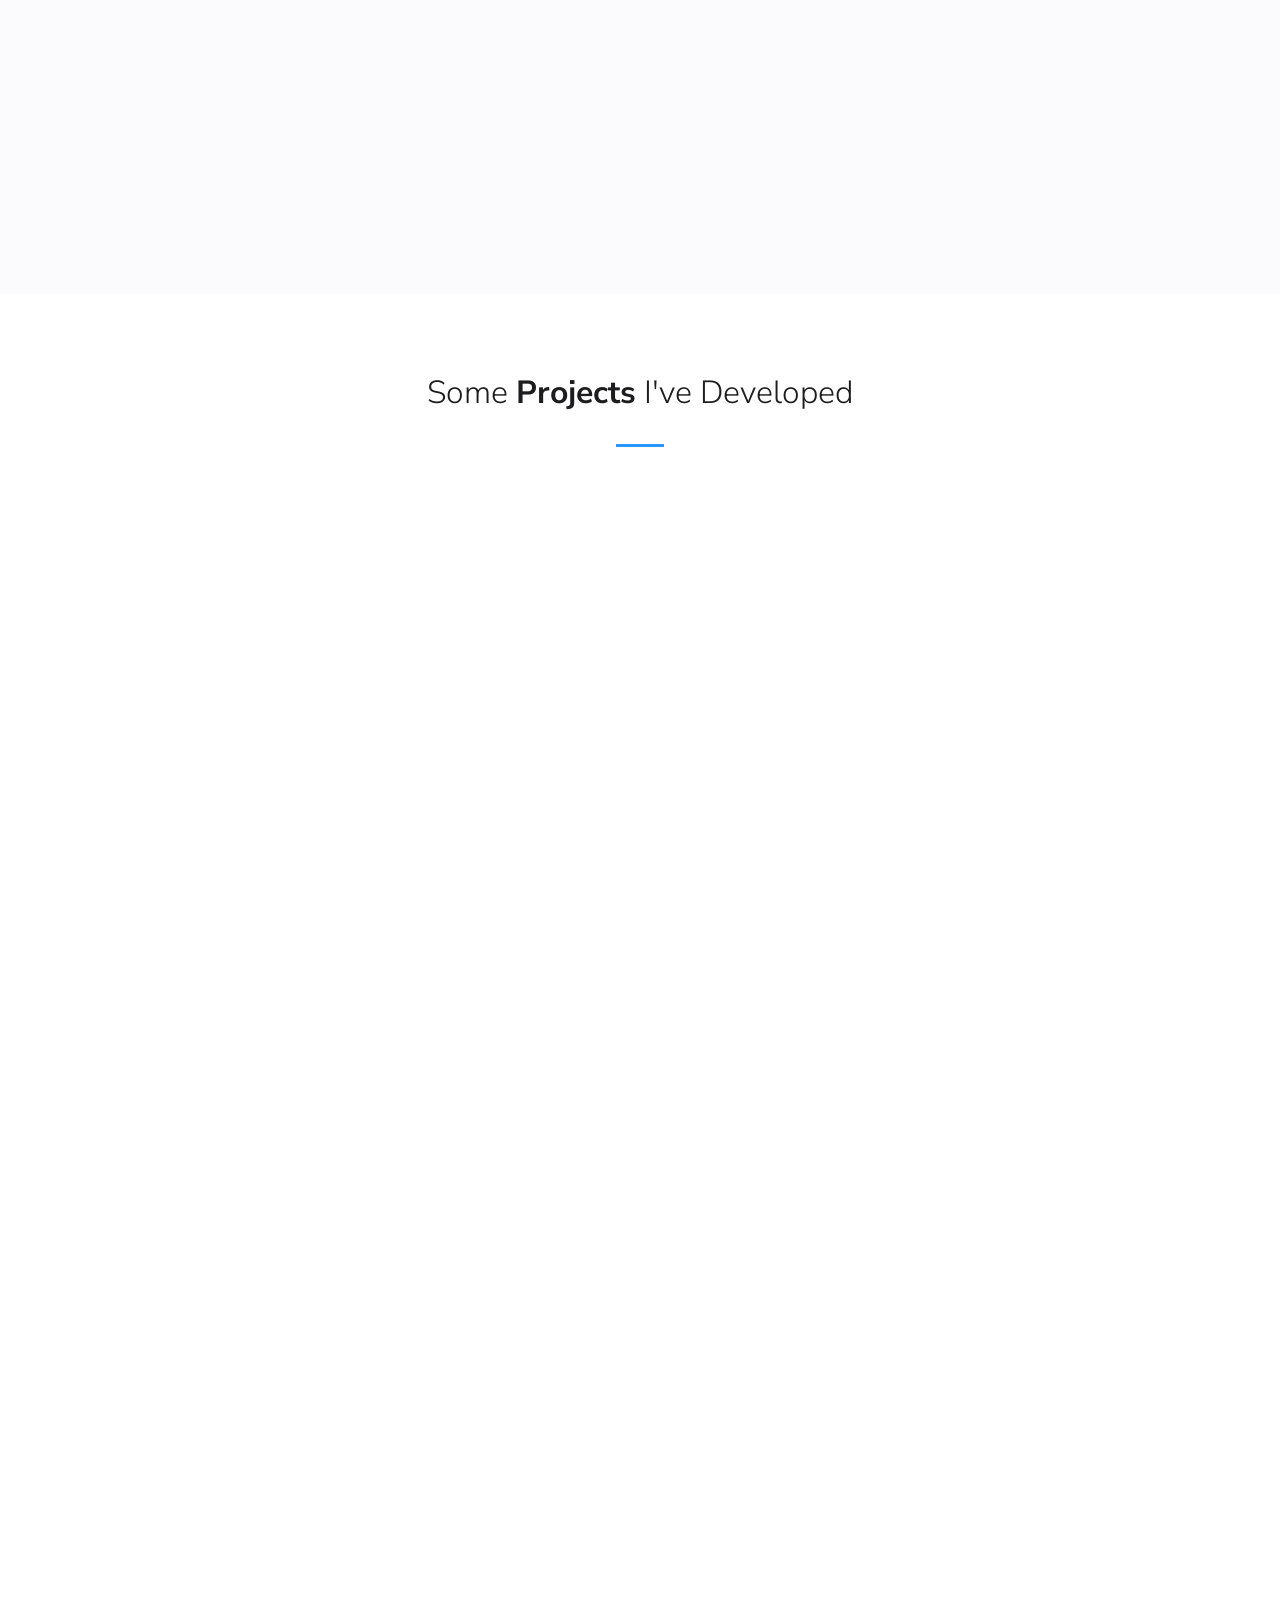
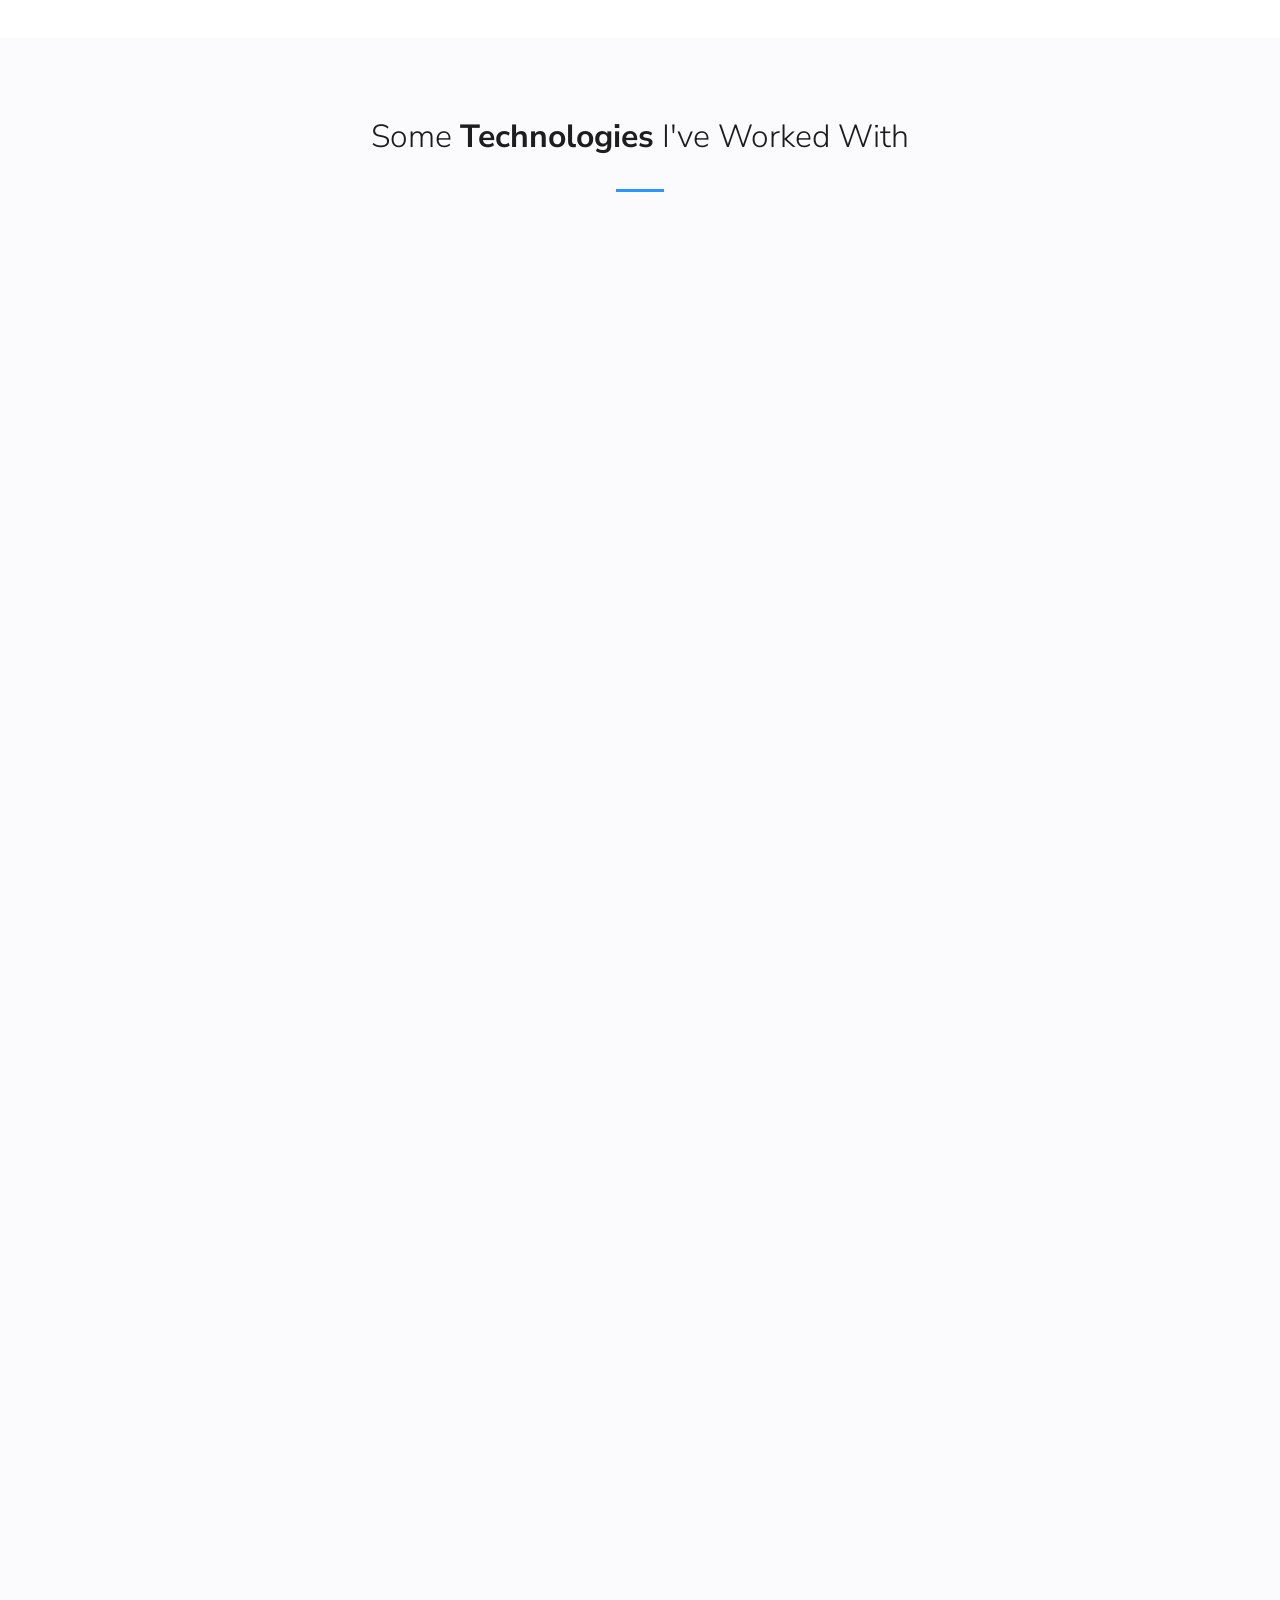
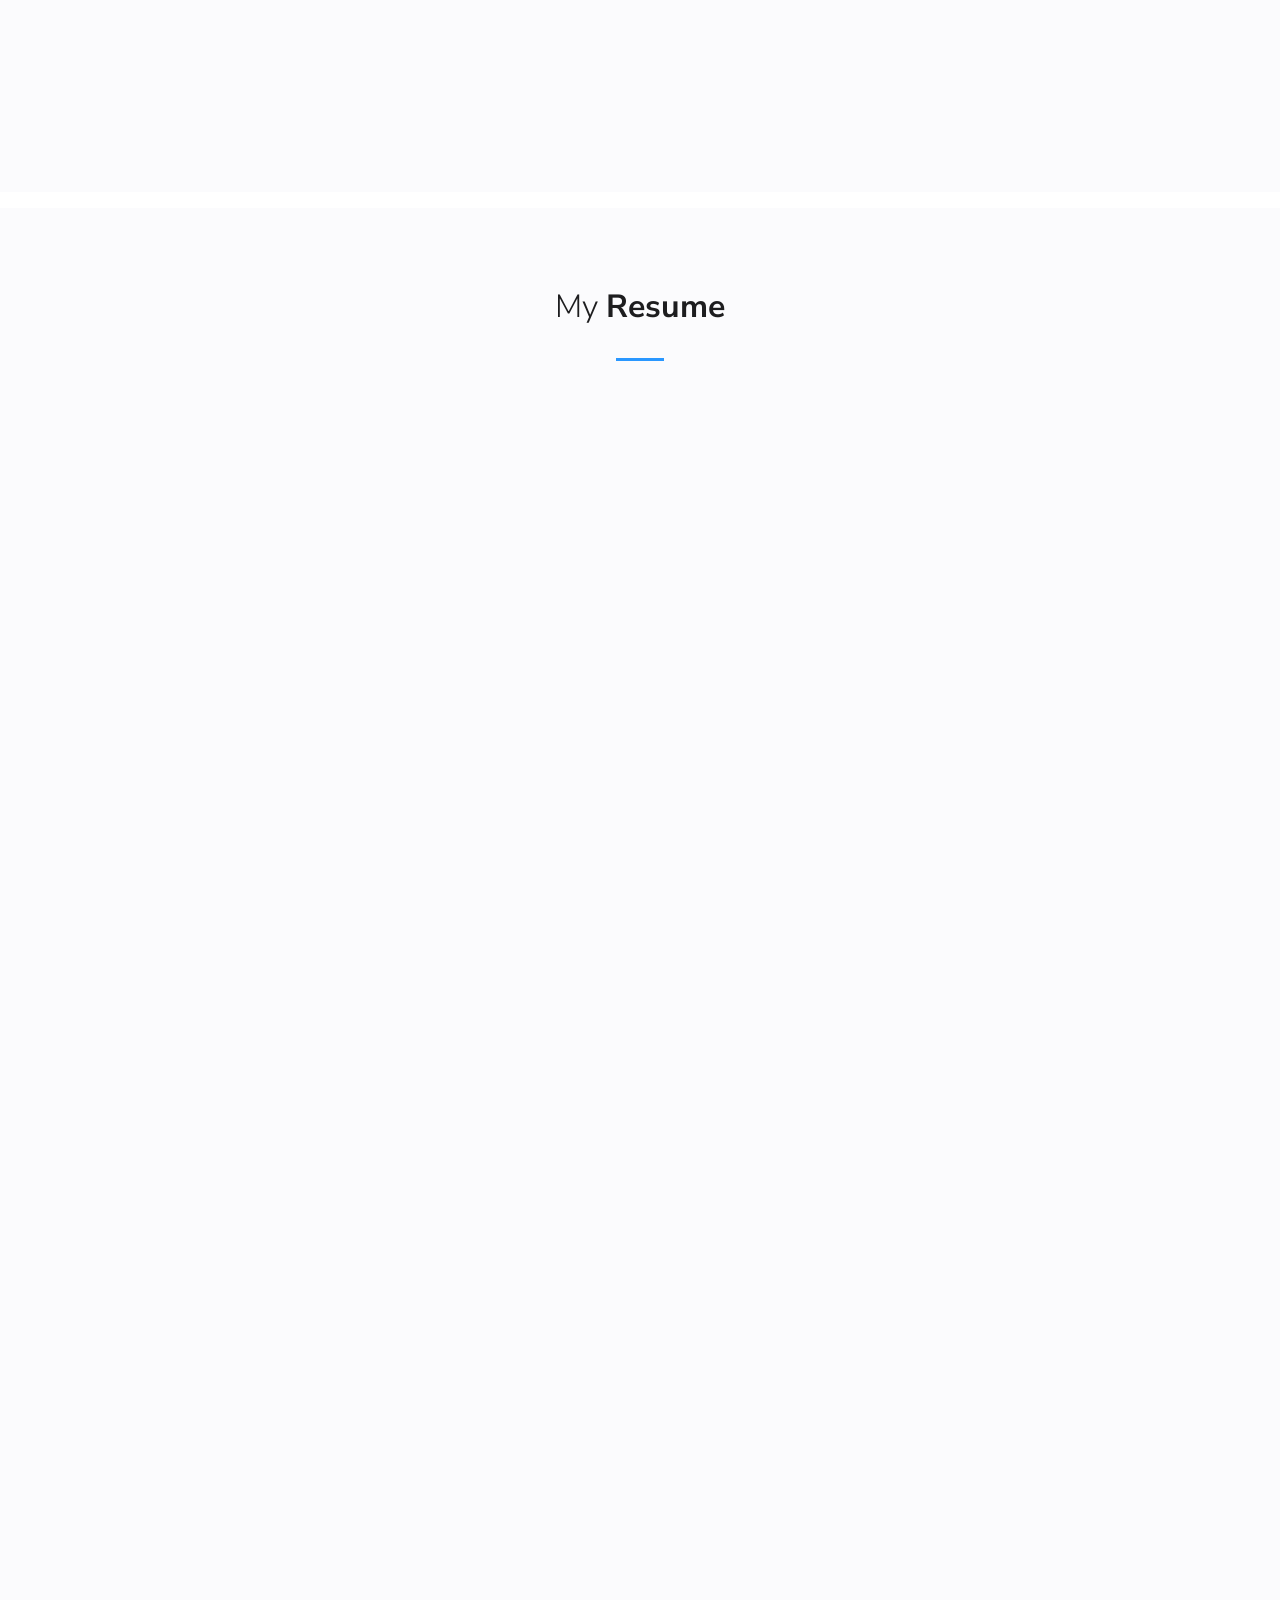
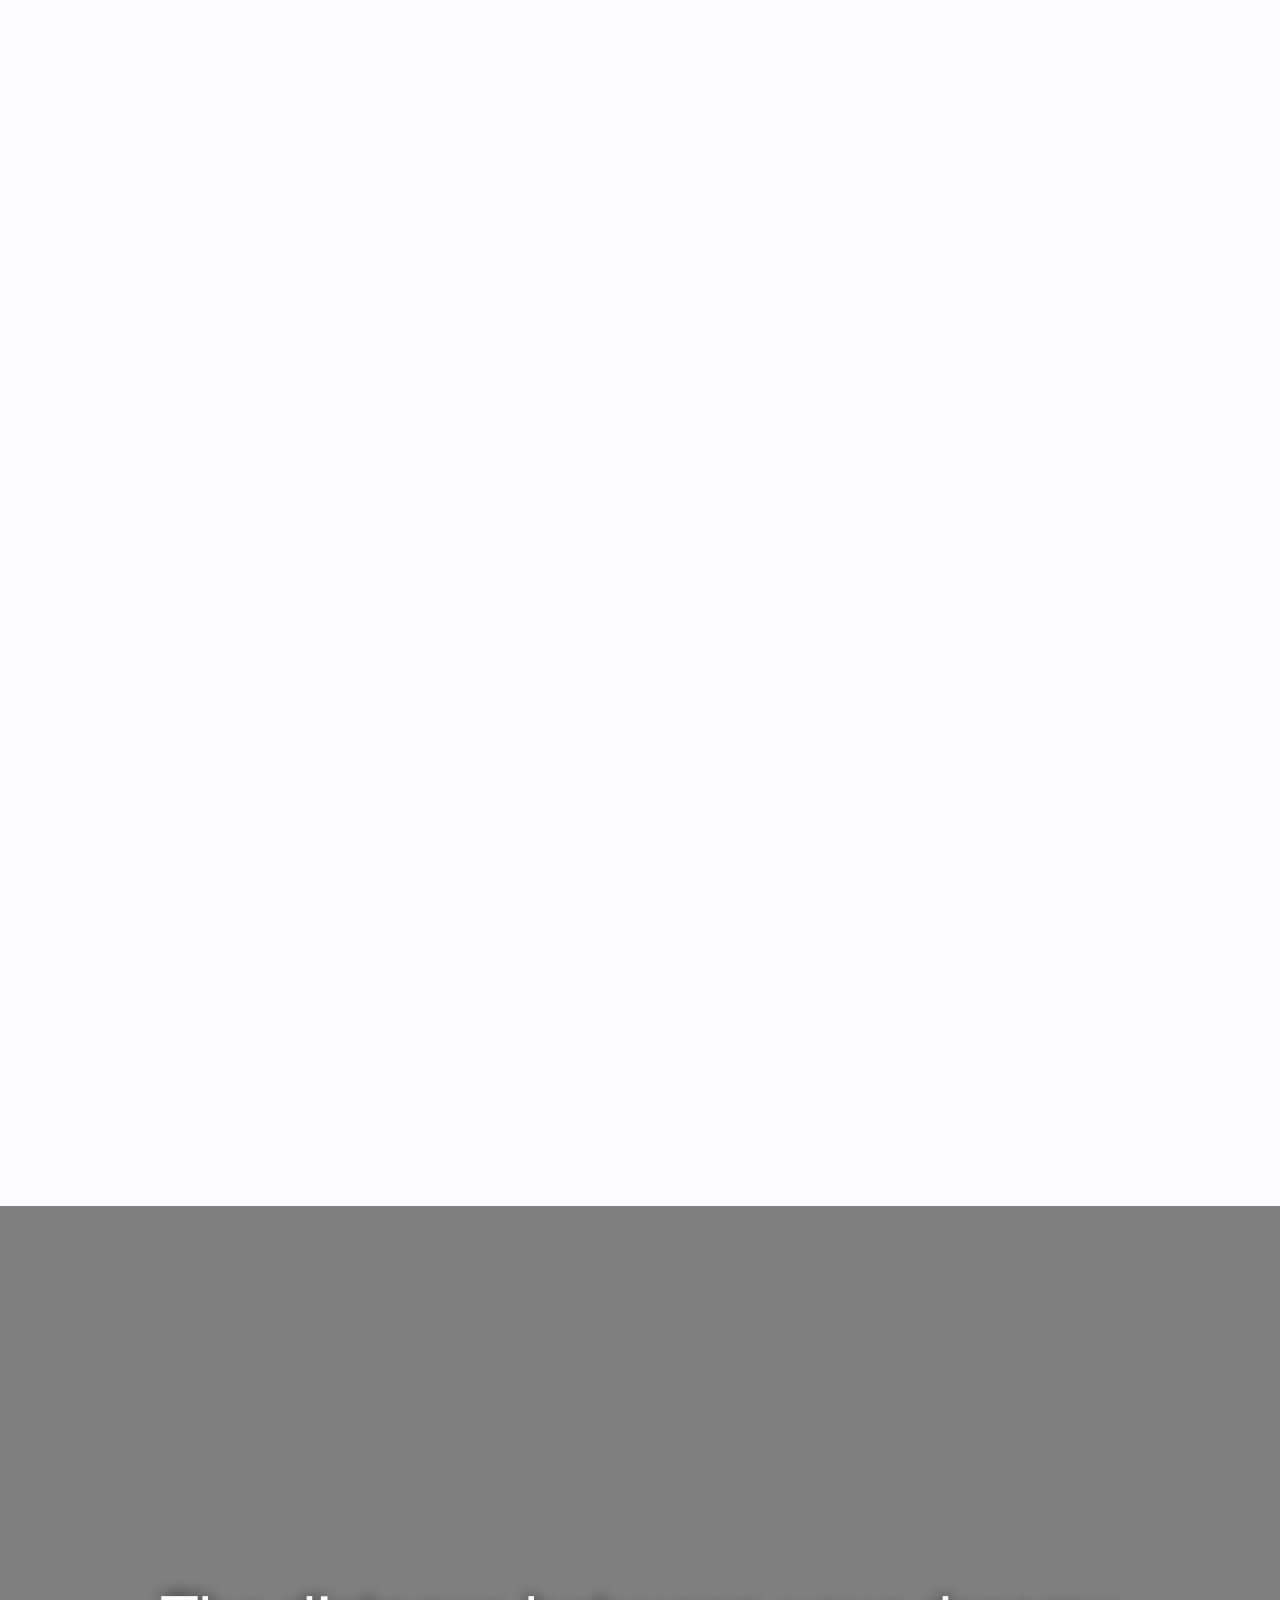
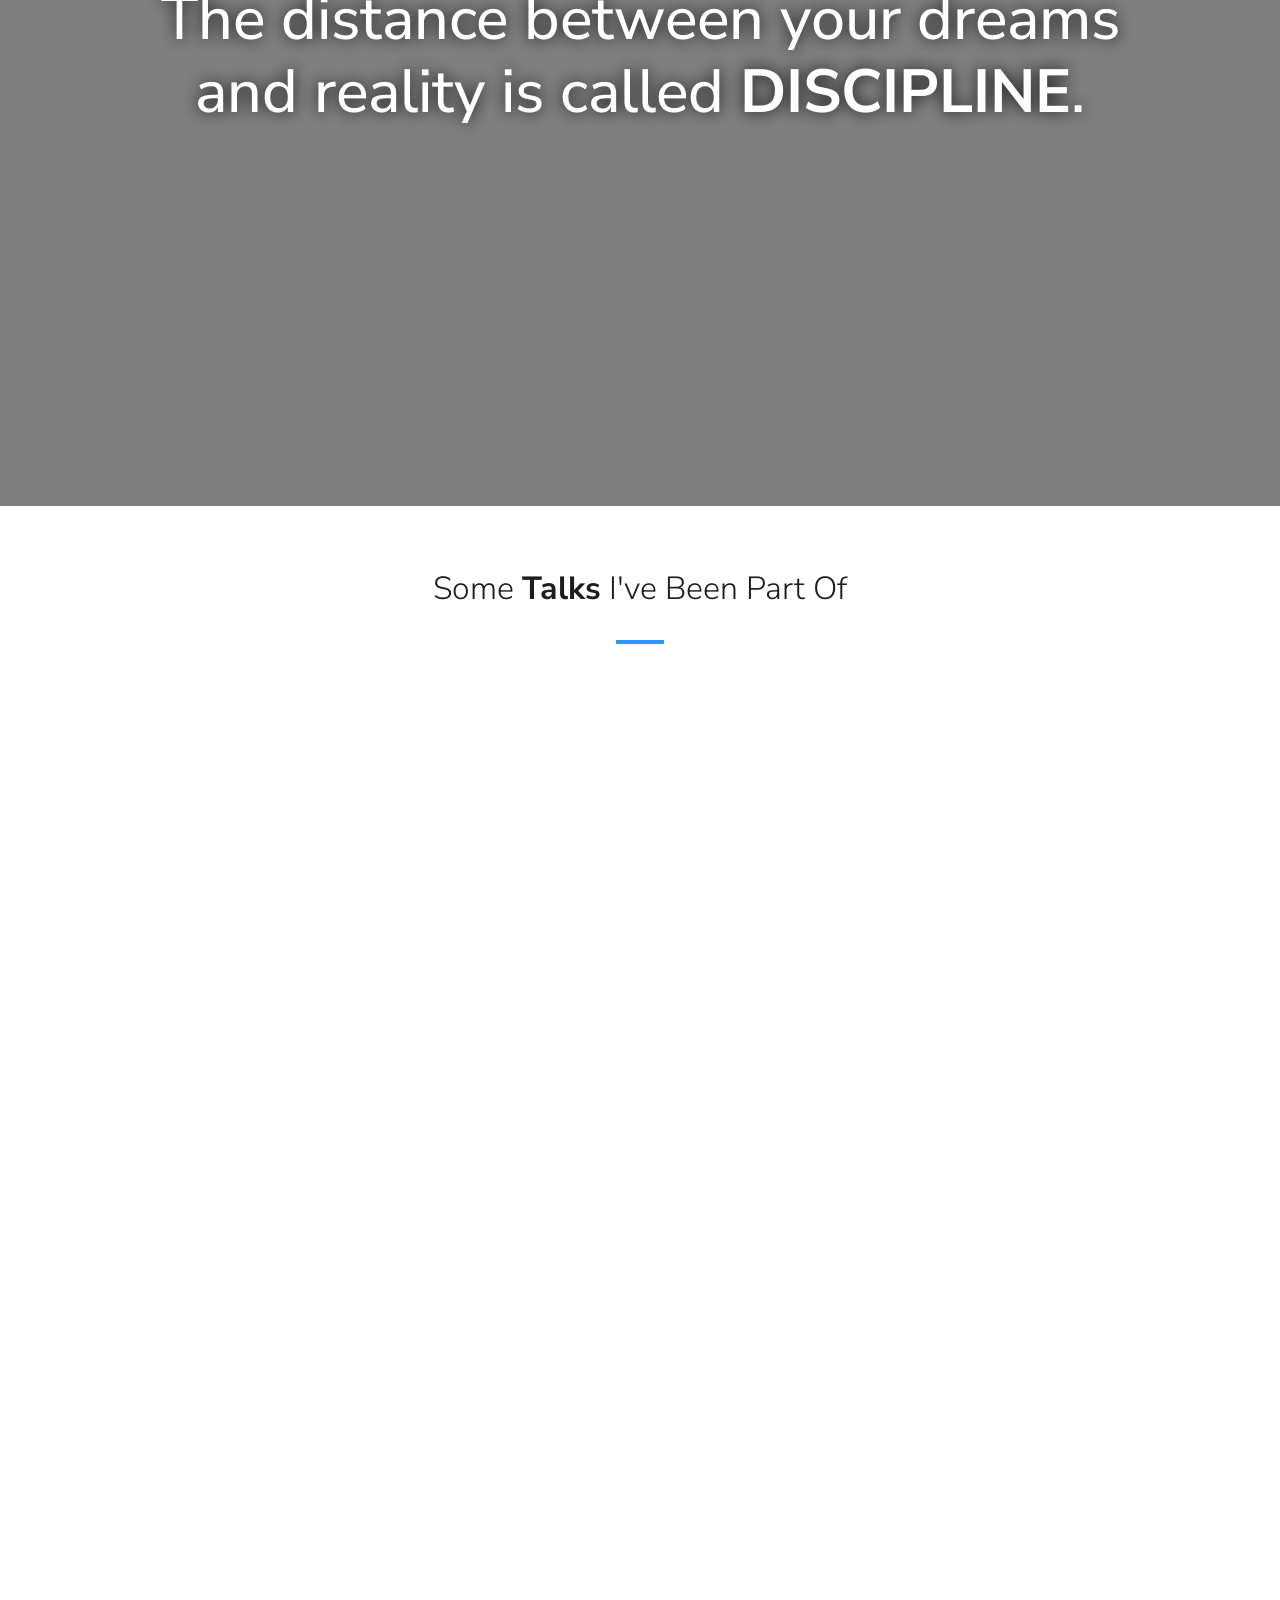
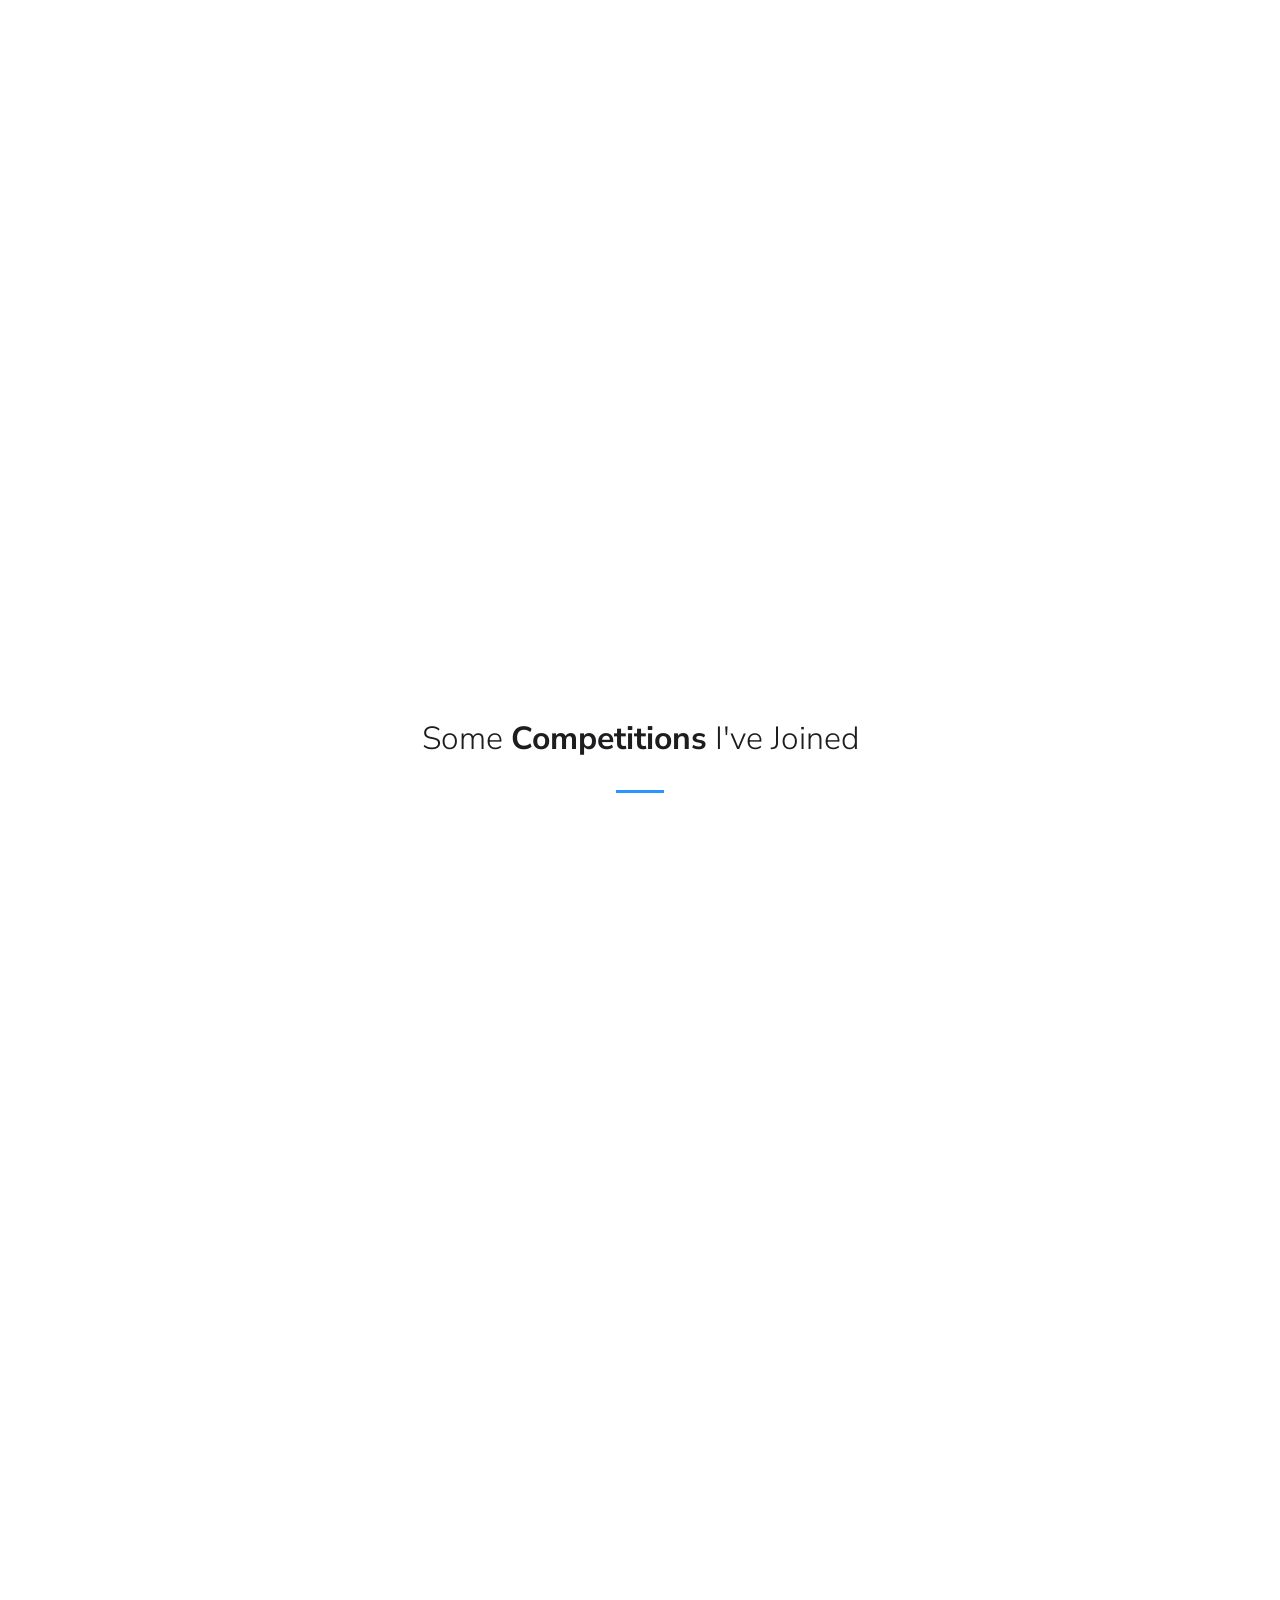
==== commit 347a3ed0: "feat(resume): add stratpoint end date" ====
--- a/index.html
+++ b/index.html
@@ -769,14 +769,6 @@
             <div class="col-md-9">
               <div class="resume-item offset">
                 <h6 class="date">
-                  <i class="far fa-calendar-alt"></i>August 1, 2023 - Present
-                </h6>
-                <h4>Senior Software Engineer IV</h4>
-                <h5>Stratpoint Global Outsourcing, Inc.</h5>
-              </div>
-
-              <div class="resume-item offset">
-                <h6 class="date">
                   <i class="far fa-calendar-alt"></i>July 31, 2023 - Present
                 </h6>
                 <h4>Mobile Development Consultant</h4>
@@ -785,7 +777,17 @@
 
               <div class="resume-item offset">
                 <h6 class="date">
-                  <i class="far fa-calendar-alt"></i>March 1, 2023 - Present
+                  <i class="far fa-calendar-alt"></i>August 1, 2023 - April 12,
+                  2024
+                </h6>
+                <h4>Senior Software Engineer IV</h4>
+                <h5>Stratpoint Global Outsourcing, Inc.</h5>
+              </div>
+
+              <div class="resume-item offset">
+                <h6 class="date">
+                  <i class="far fa-calendar-alt"></i>March 1, 2023 - April 12,
+                  2024
                 </h6>
                 <h4>Software Engineer III</h4>
                 <h5>Stratpoint Global Outsourcing, Inc.</h5>
@@ -793,7 +795,8 @@
 
               <div class="resume-item offset">
                 <h6 class="date">
-                  <i class="far fa-calendar-alt"></i>December 16, 2021 - Present
+                  <i class="far fa-calendar-alt"></i>December 16, 2021 - April
+                  12, 2024
                 </h6>
                 <h4>Software Engineer II</h4>
                 <h5 class="offset">Stratpoint Global Outsourcing, Inc.</h5>
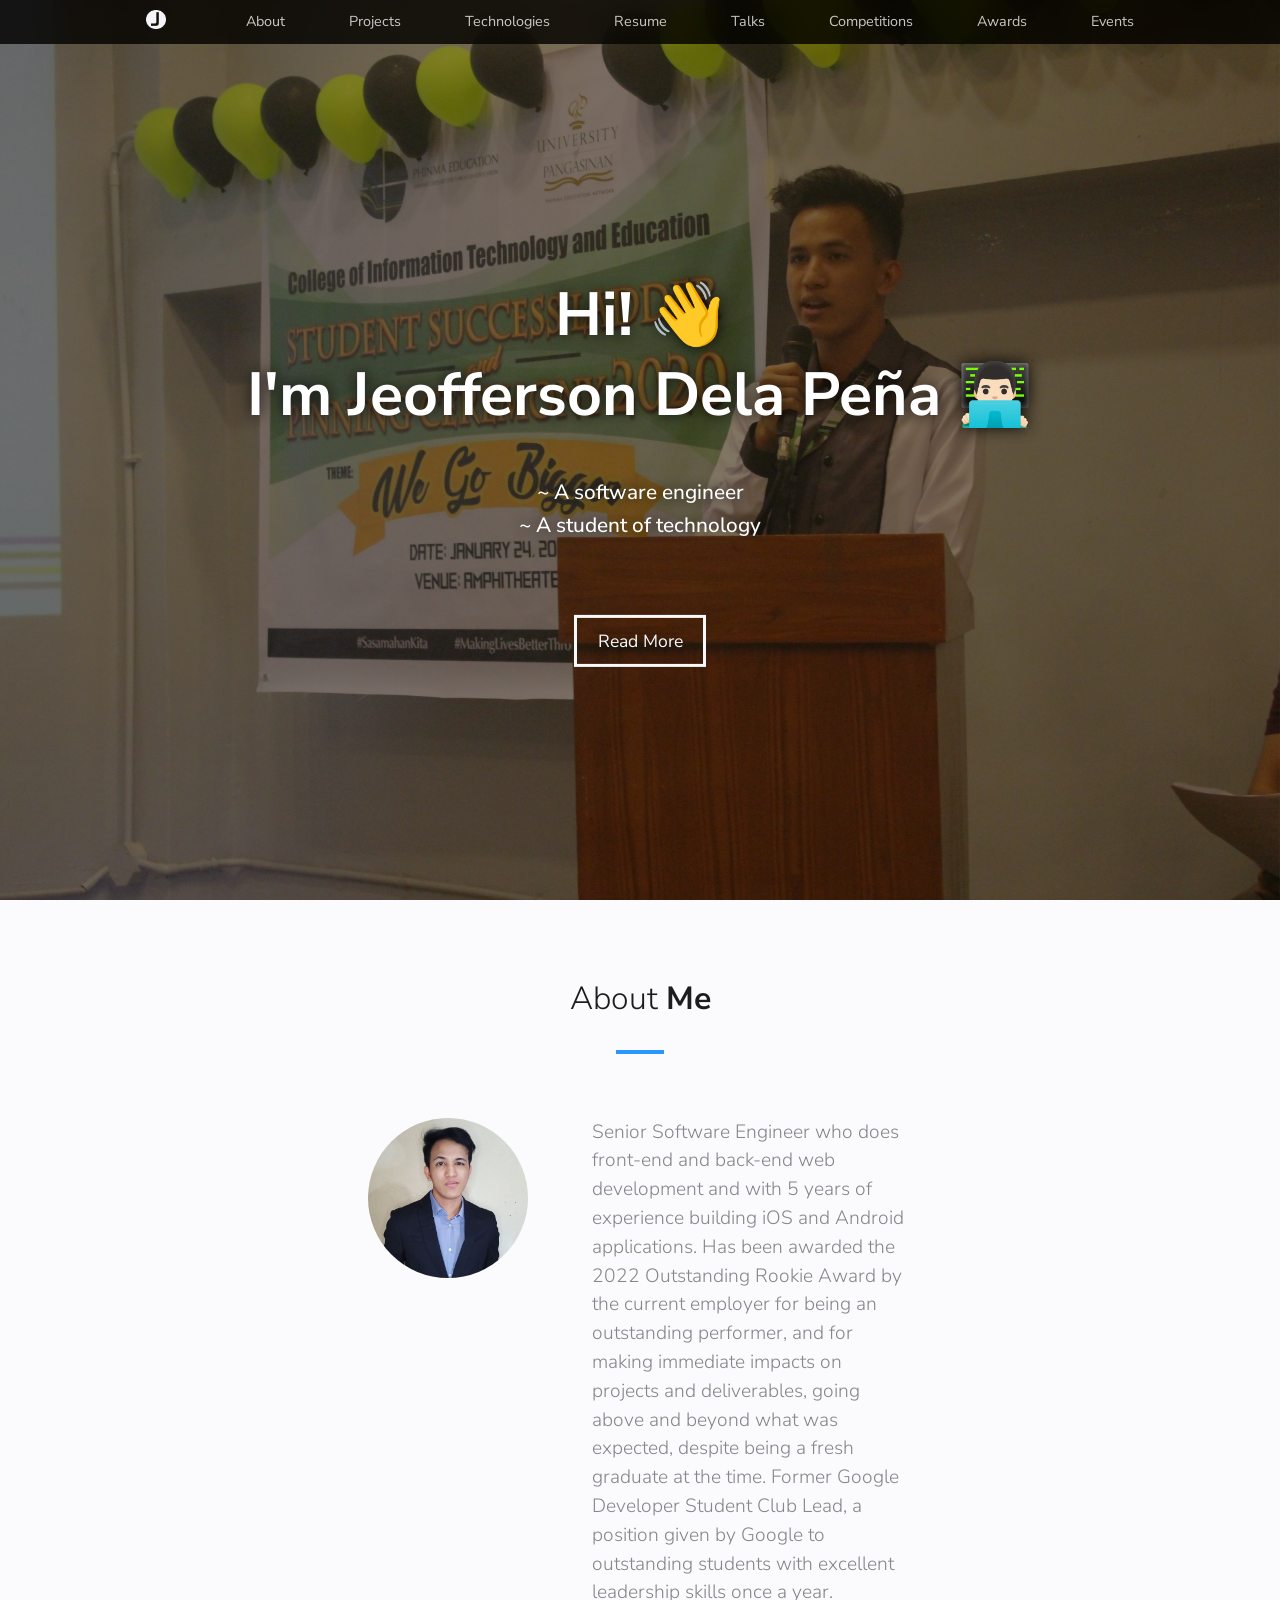
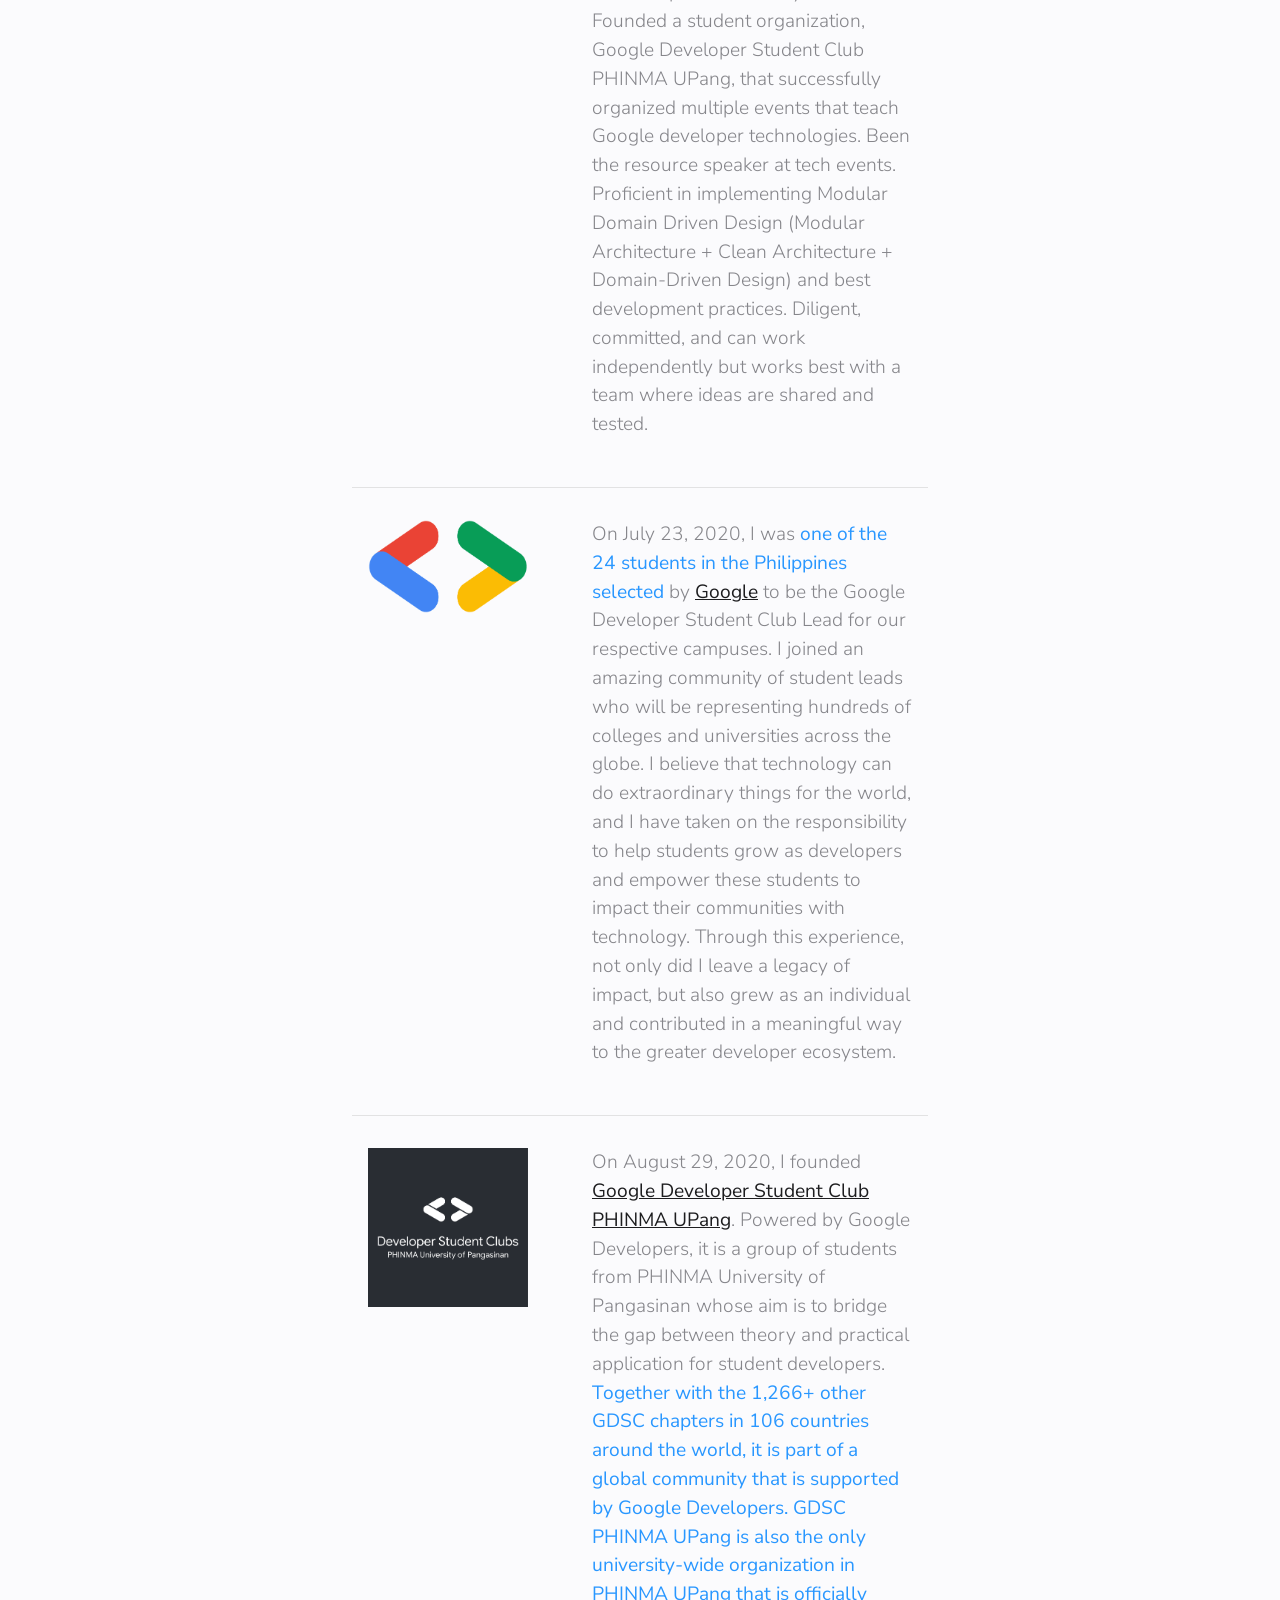
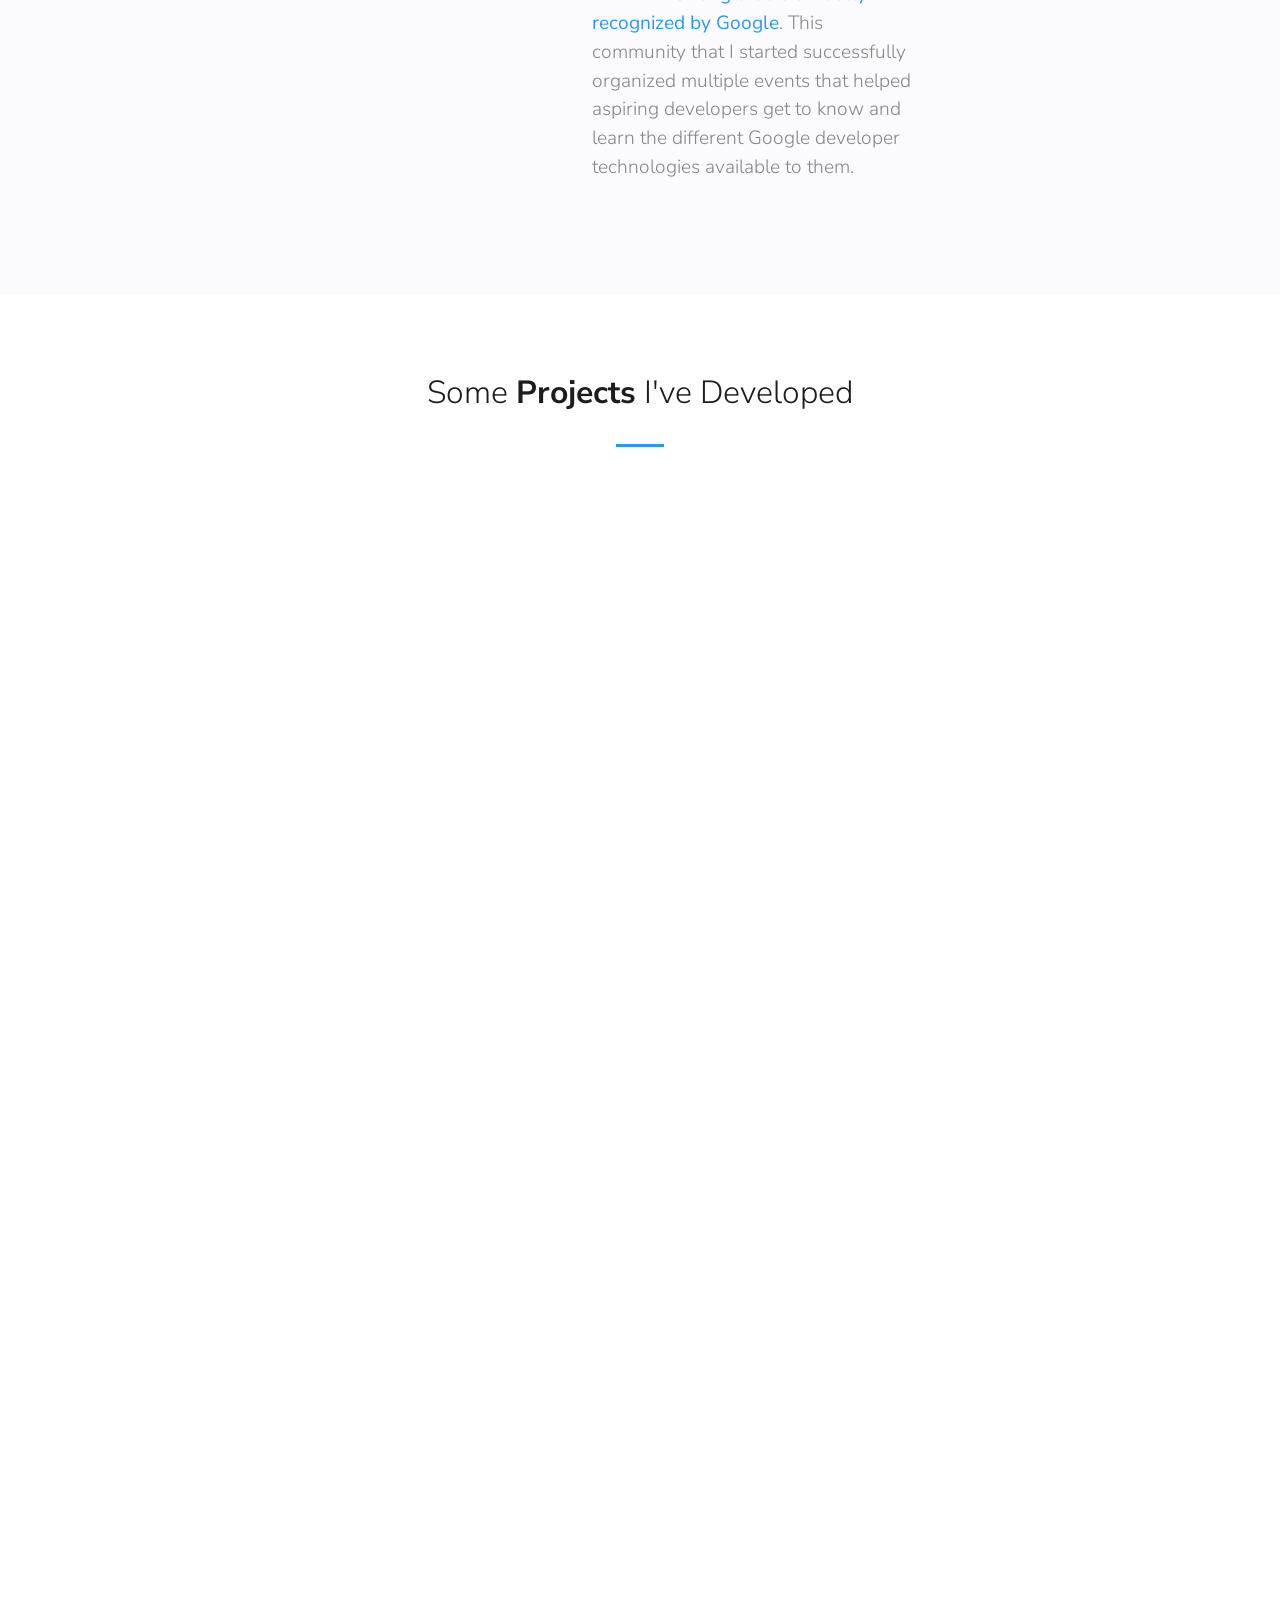
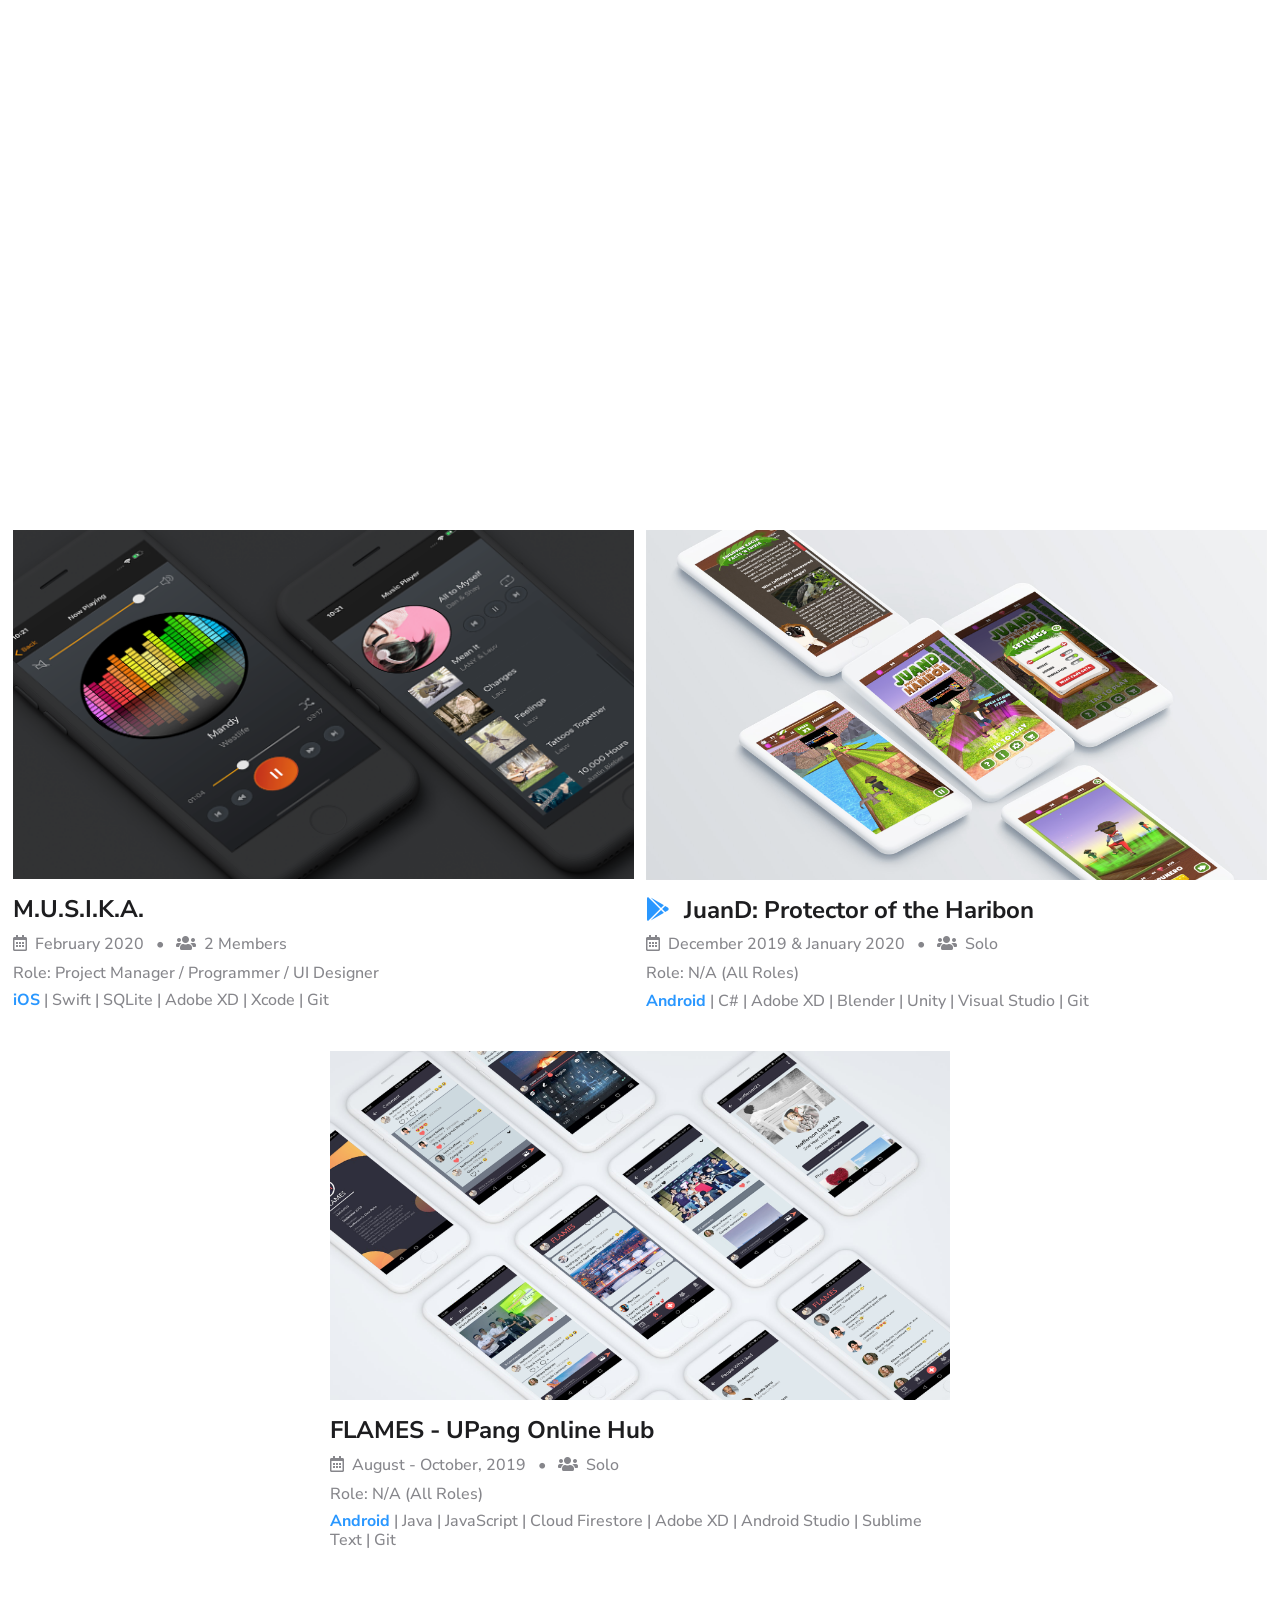
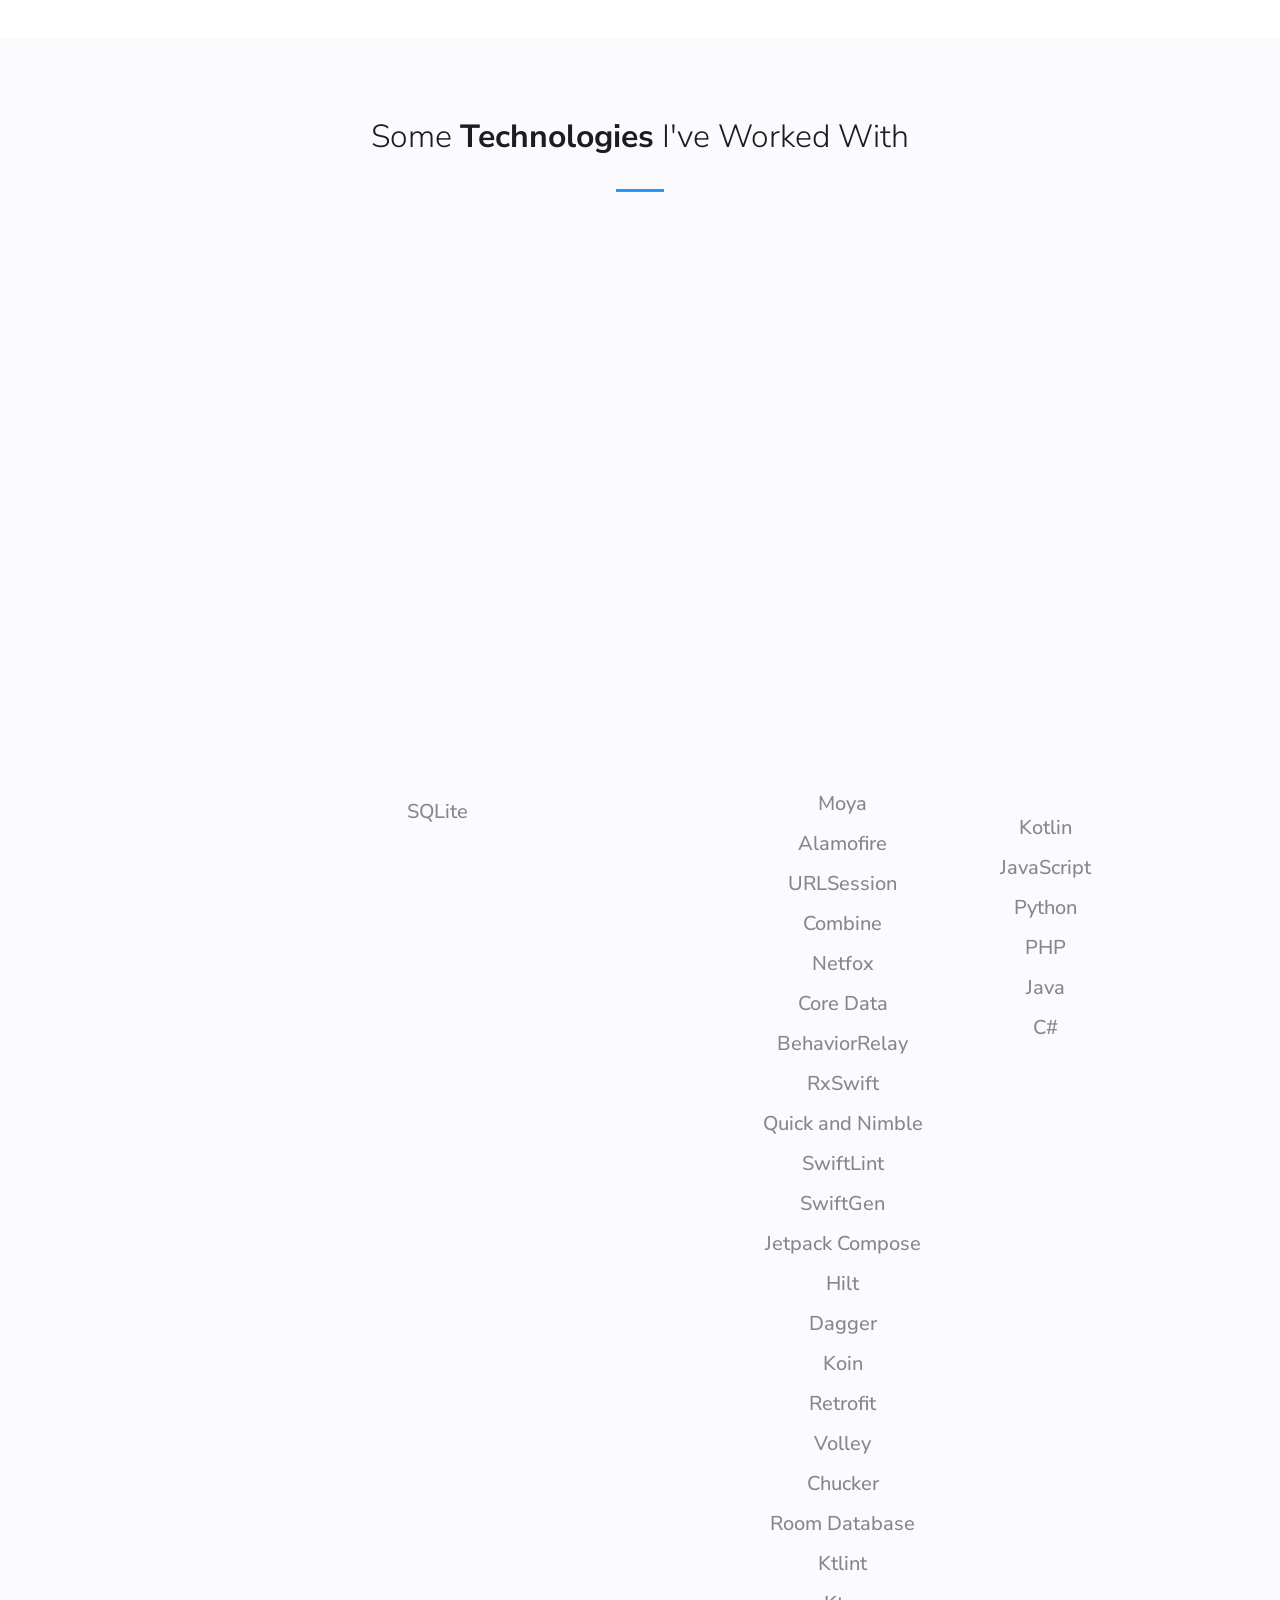
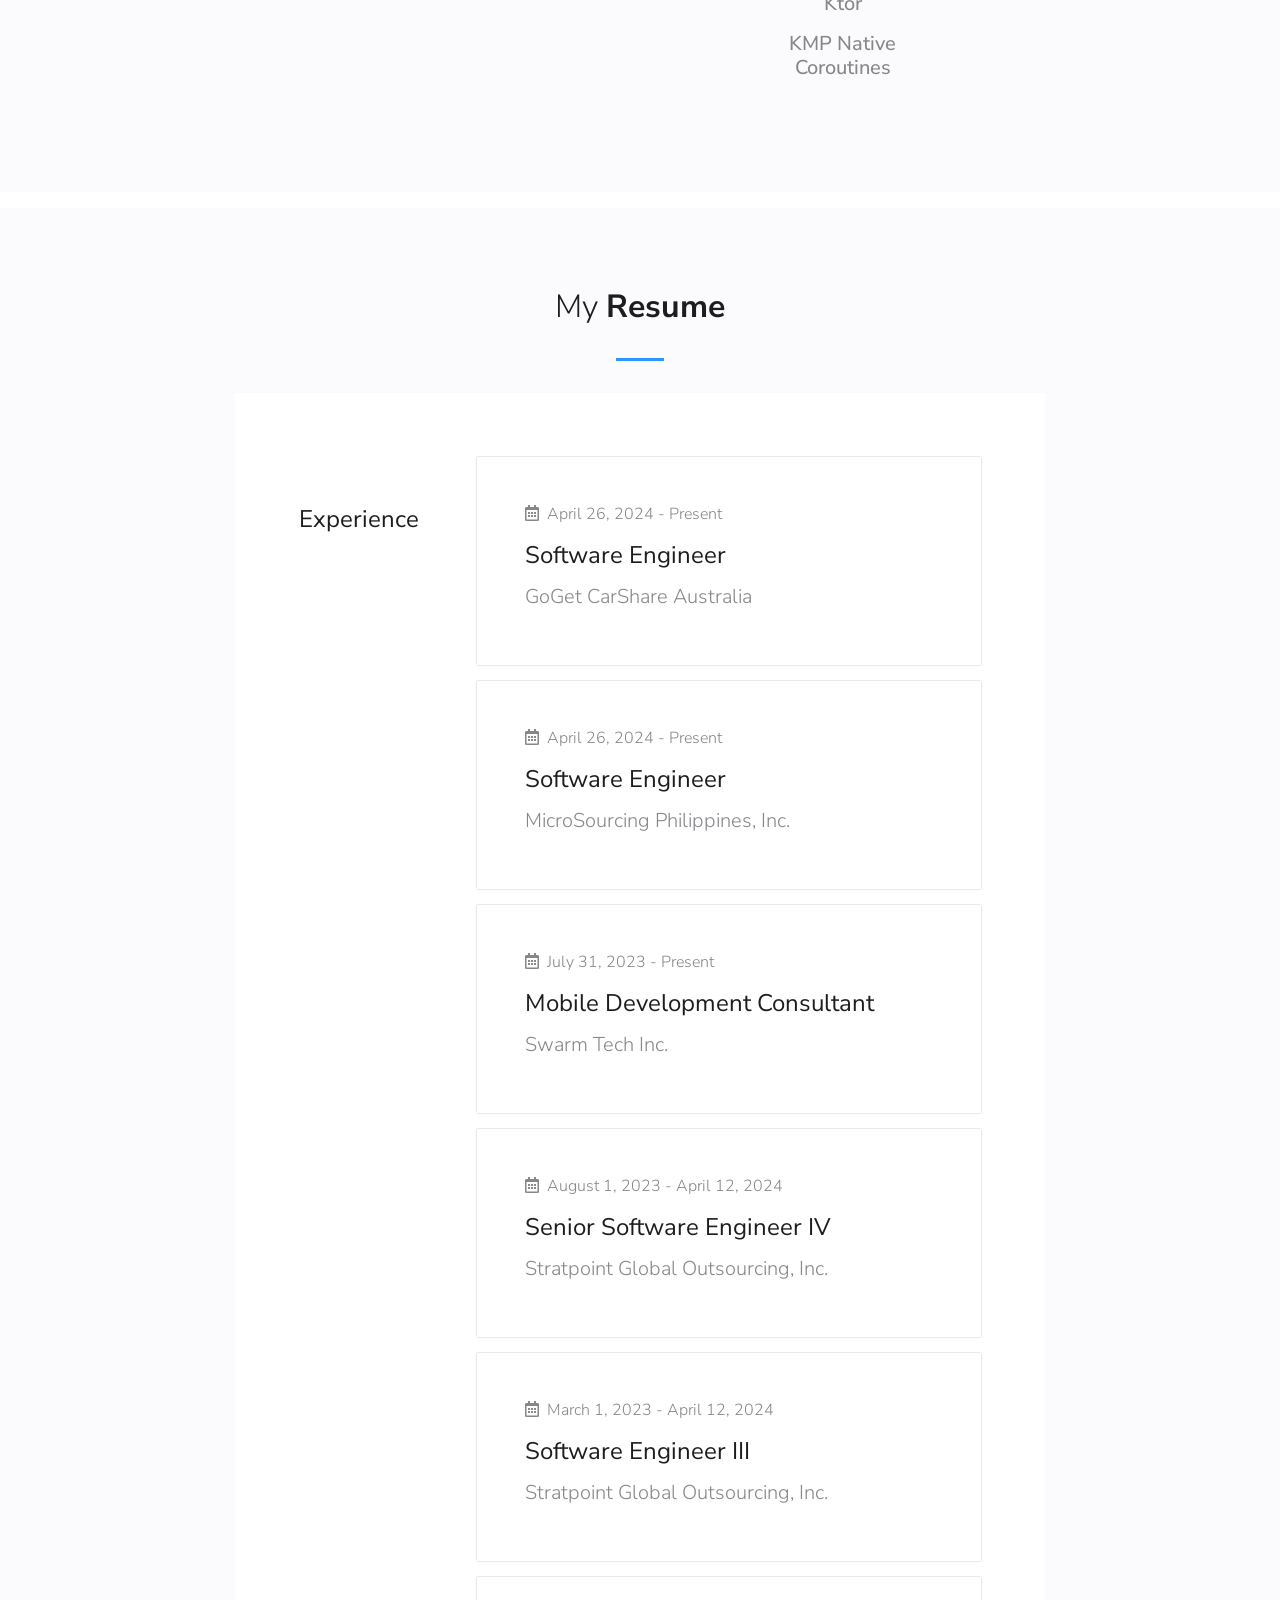
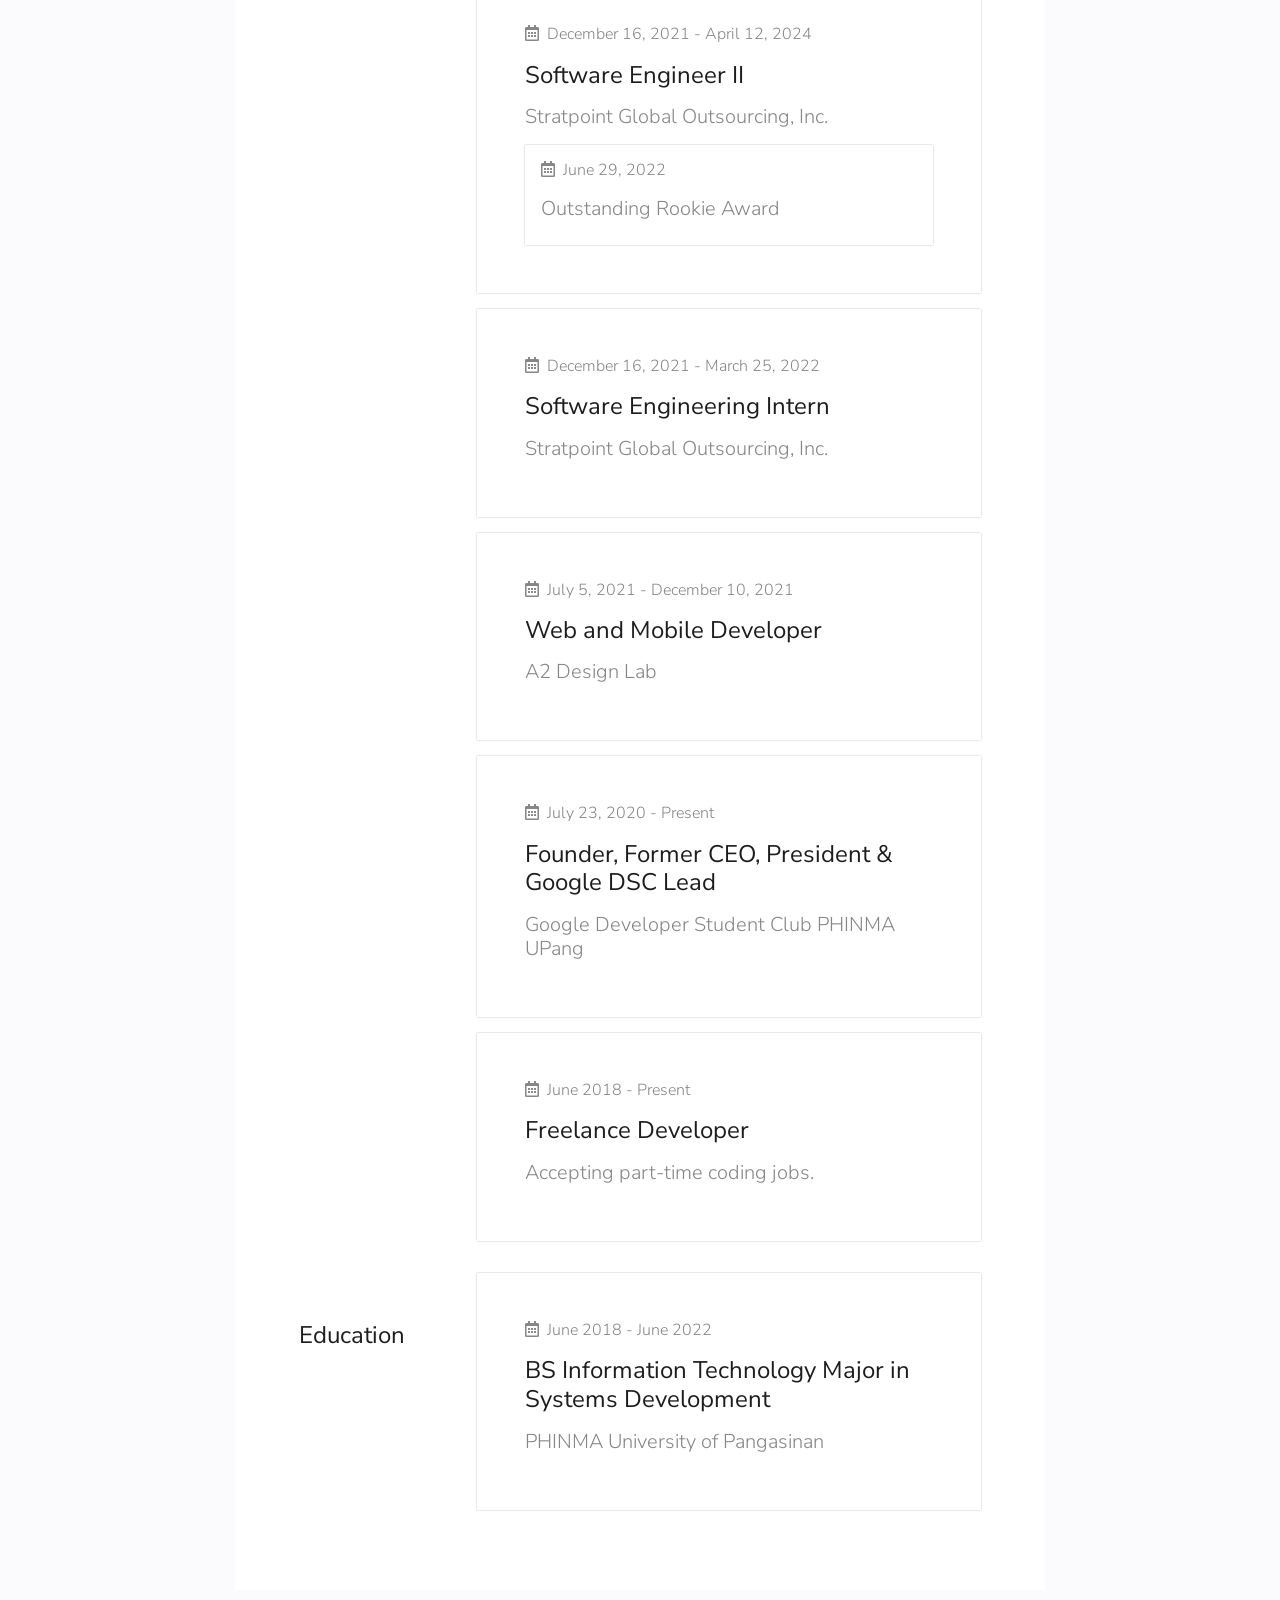
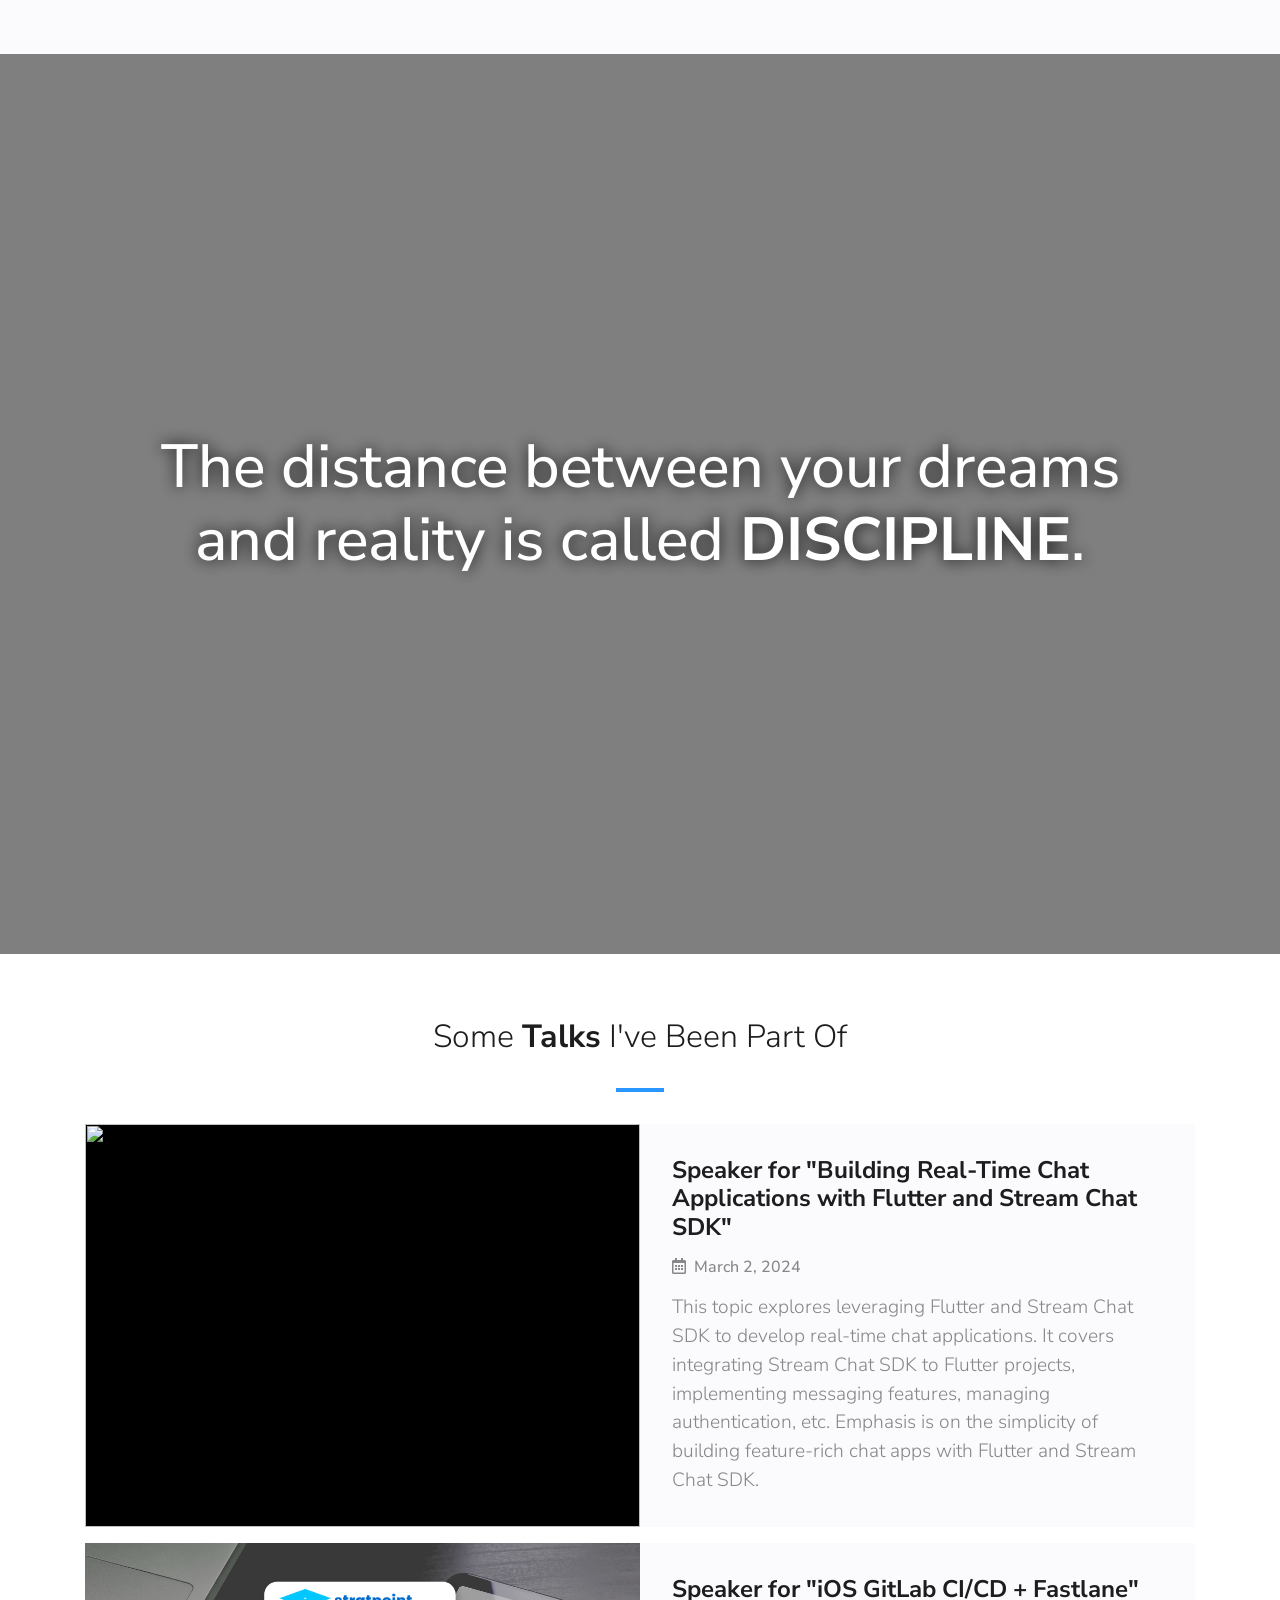
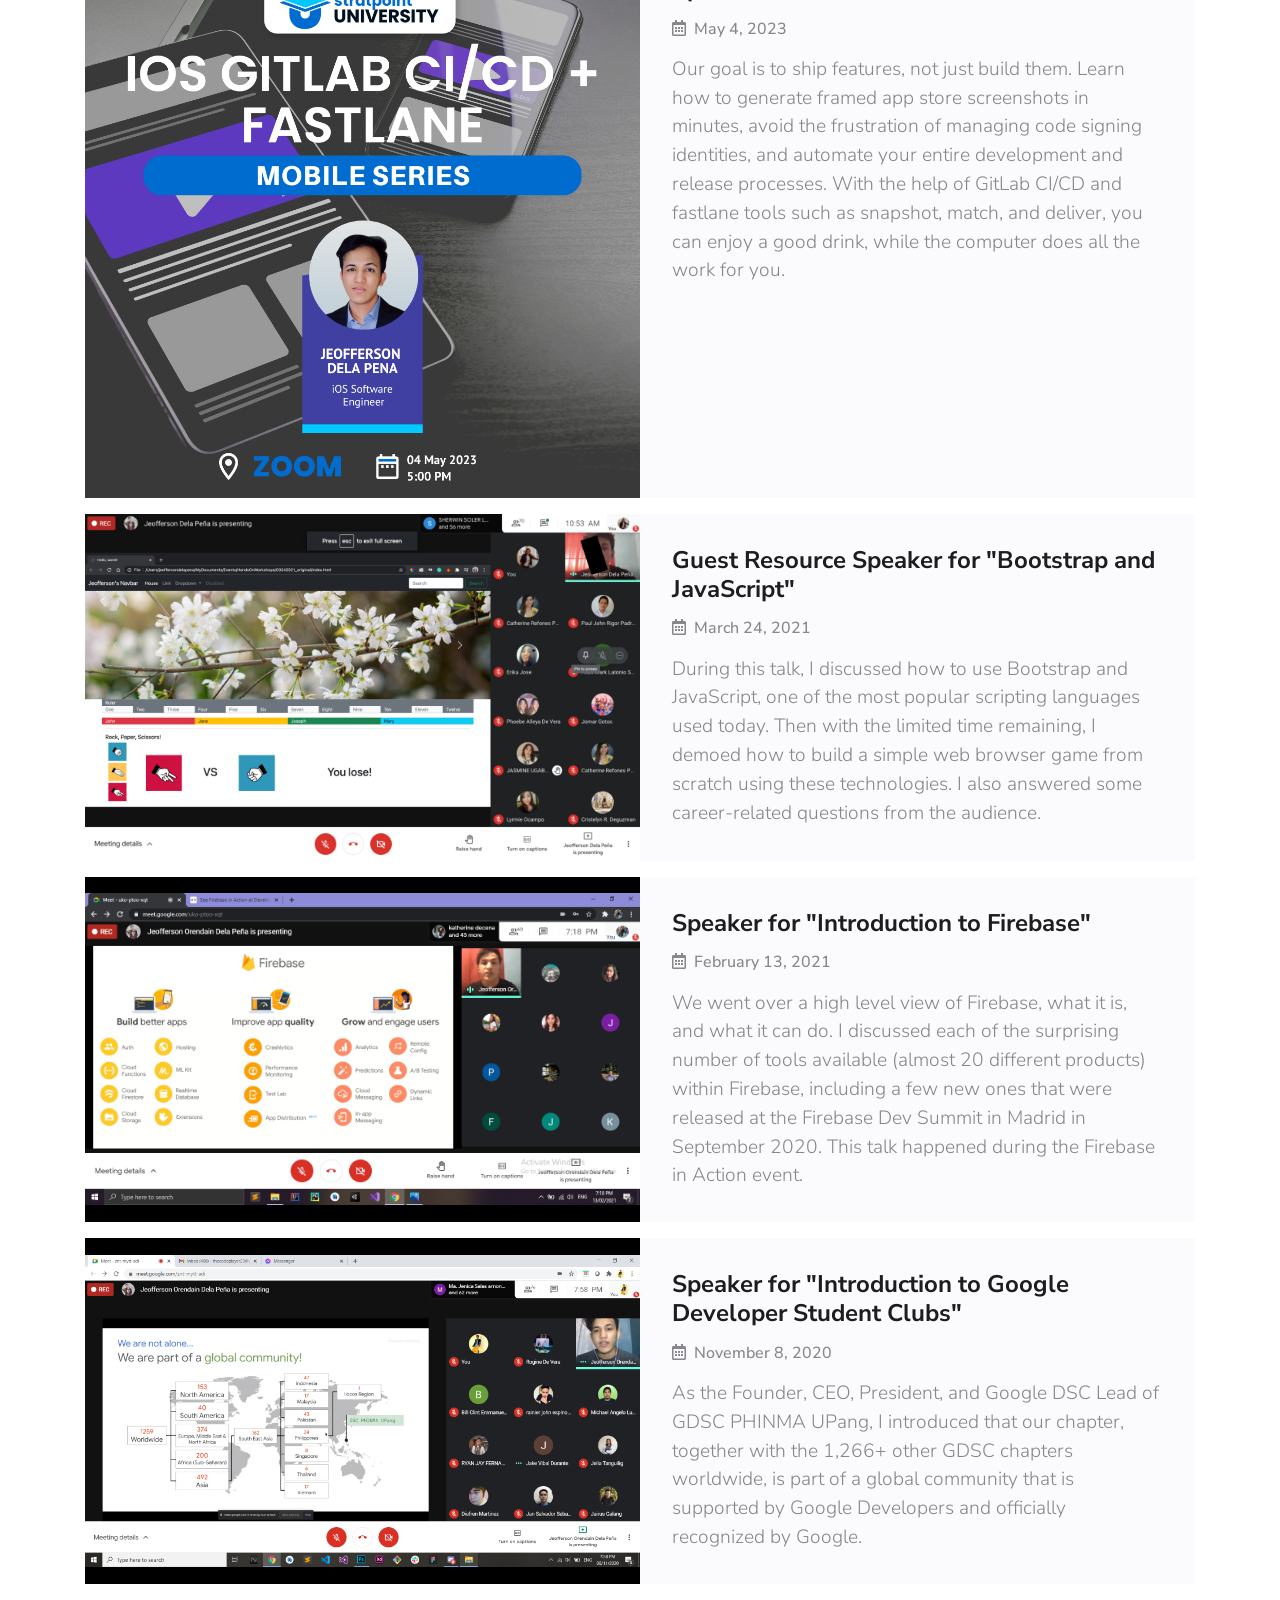
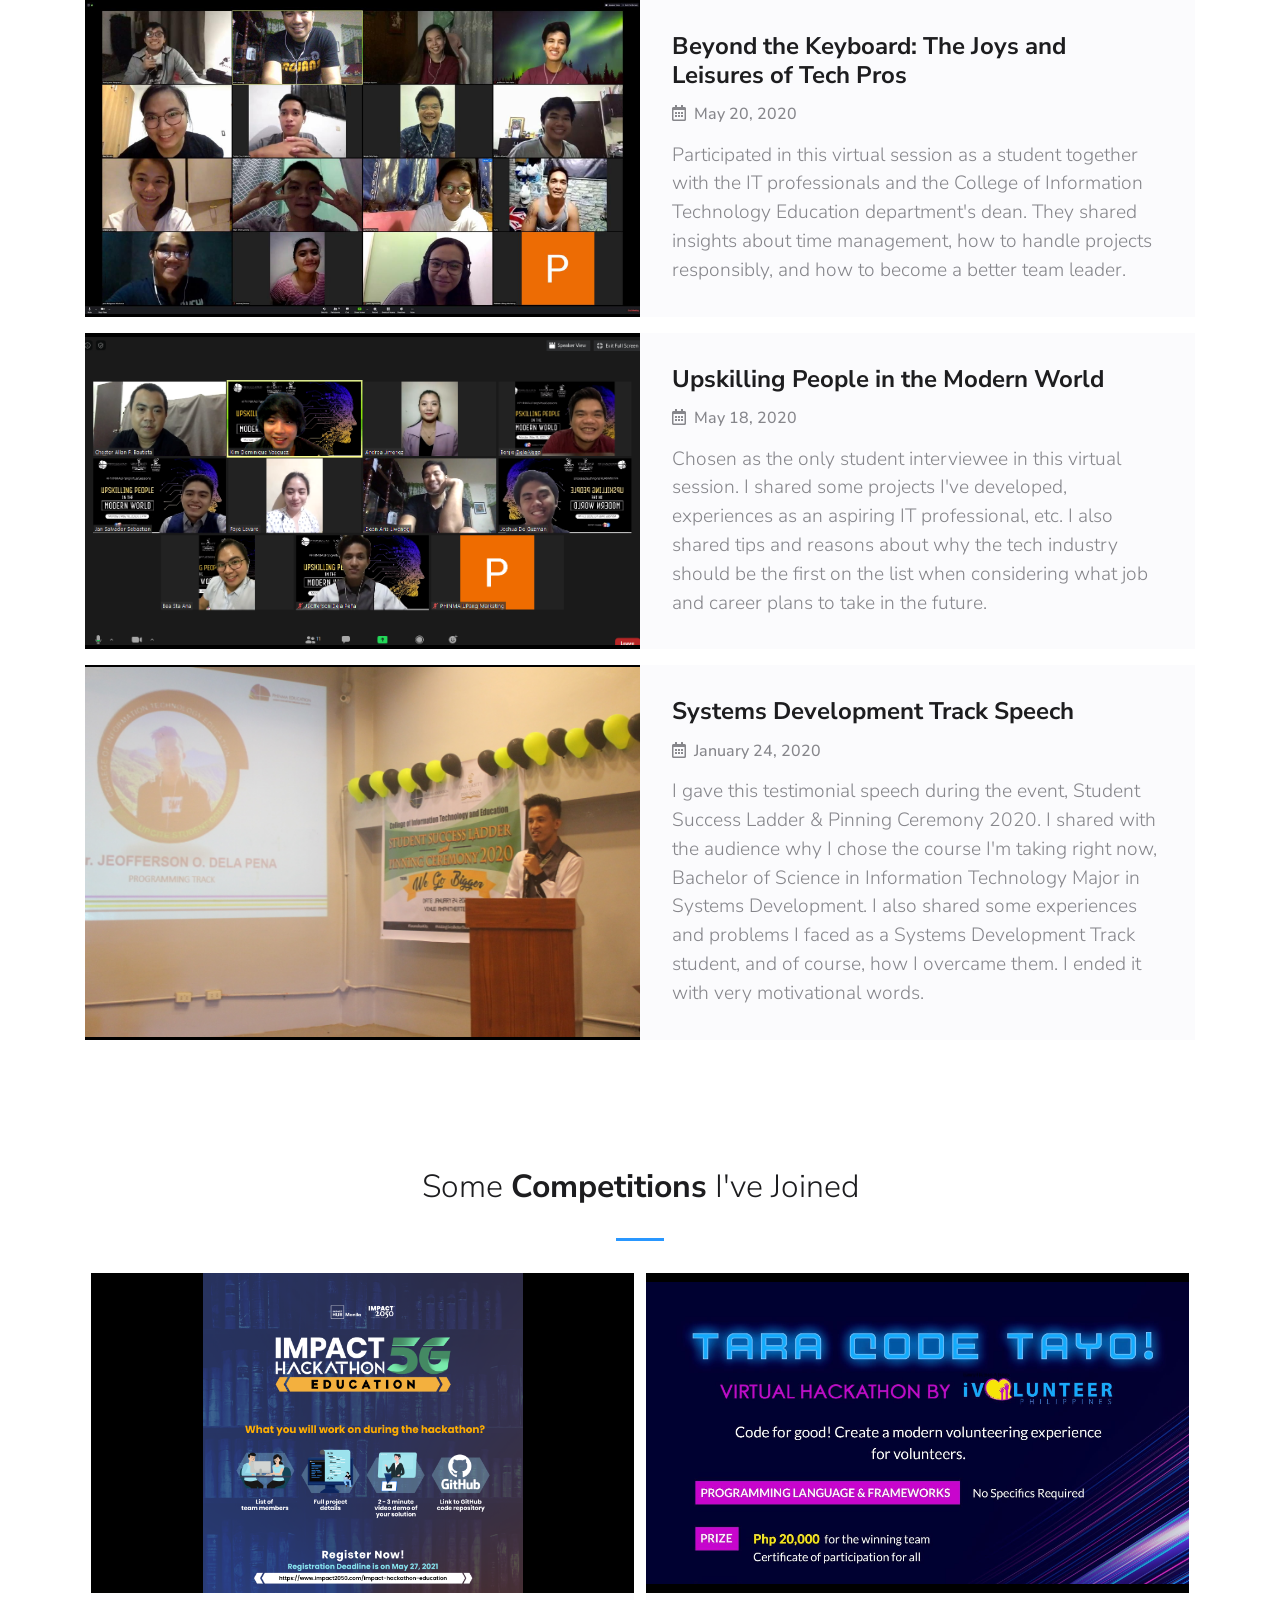
==== commit a34a39b1: "update(resume): add goget and microsourcing" ====
--- a/index.html
+++ b/index.html
@@ -767,6 +767,22 @@
             </div>
 
             <div class="col-md-9">
+              <div class="resume-item offset">
+                <h6 class="date">
+                  <i class="far fa-calendar-alt"></i>April 26, 2024 - Present
+                </h6>
+                <h4>Software Engineer</h4>
+                <h5>GoGet CarShare Australia</h5>
+              </div>
+
+              <div class="resume-item offset">
+                <h6 class="date">
+                  <i class="far fa-calendar-alt"></i>April 26, 2024 - Present
+                </h6>
+                <h4>Software Engineer</h4>
+                <h5>MicroSourcing Philippines, Inc.</h5>
+              </div>
+
               <div class="resume-item offset">
                 <h6 class="date">
                   <i class="far fa-calendar-alt"></i>July 31, 2023 - Present
